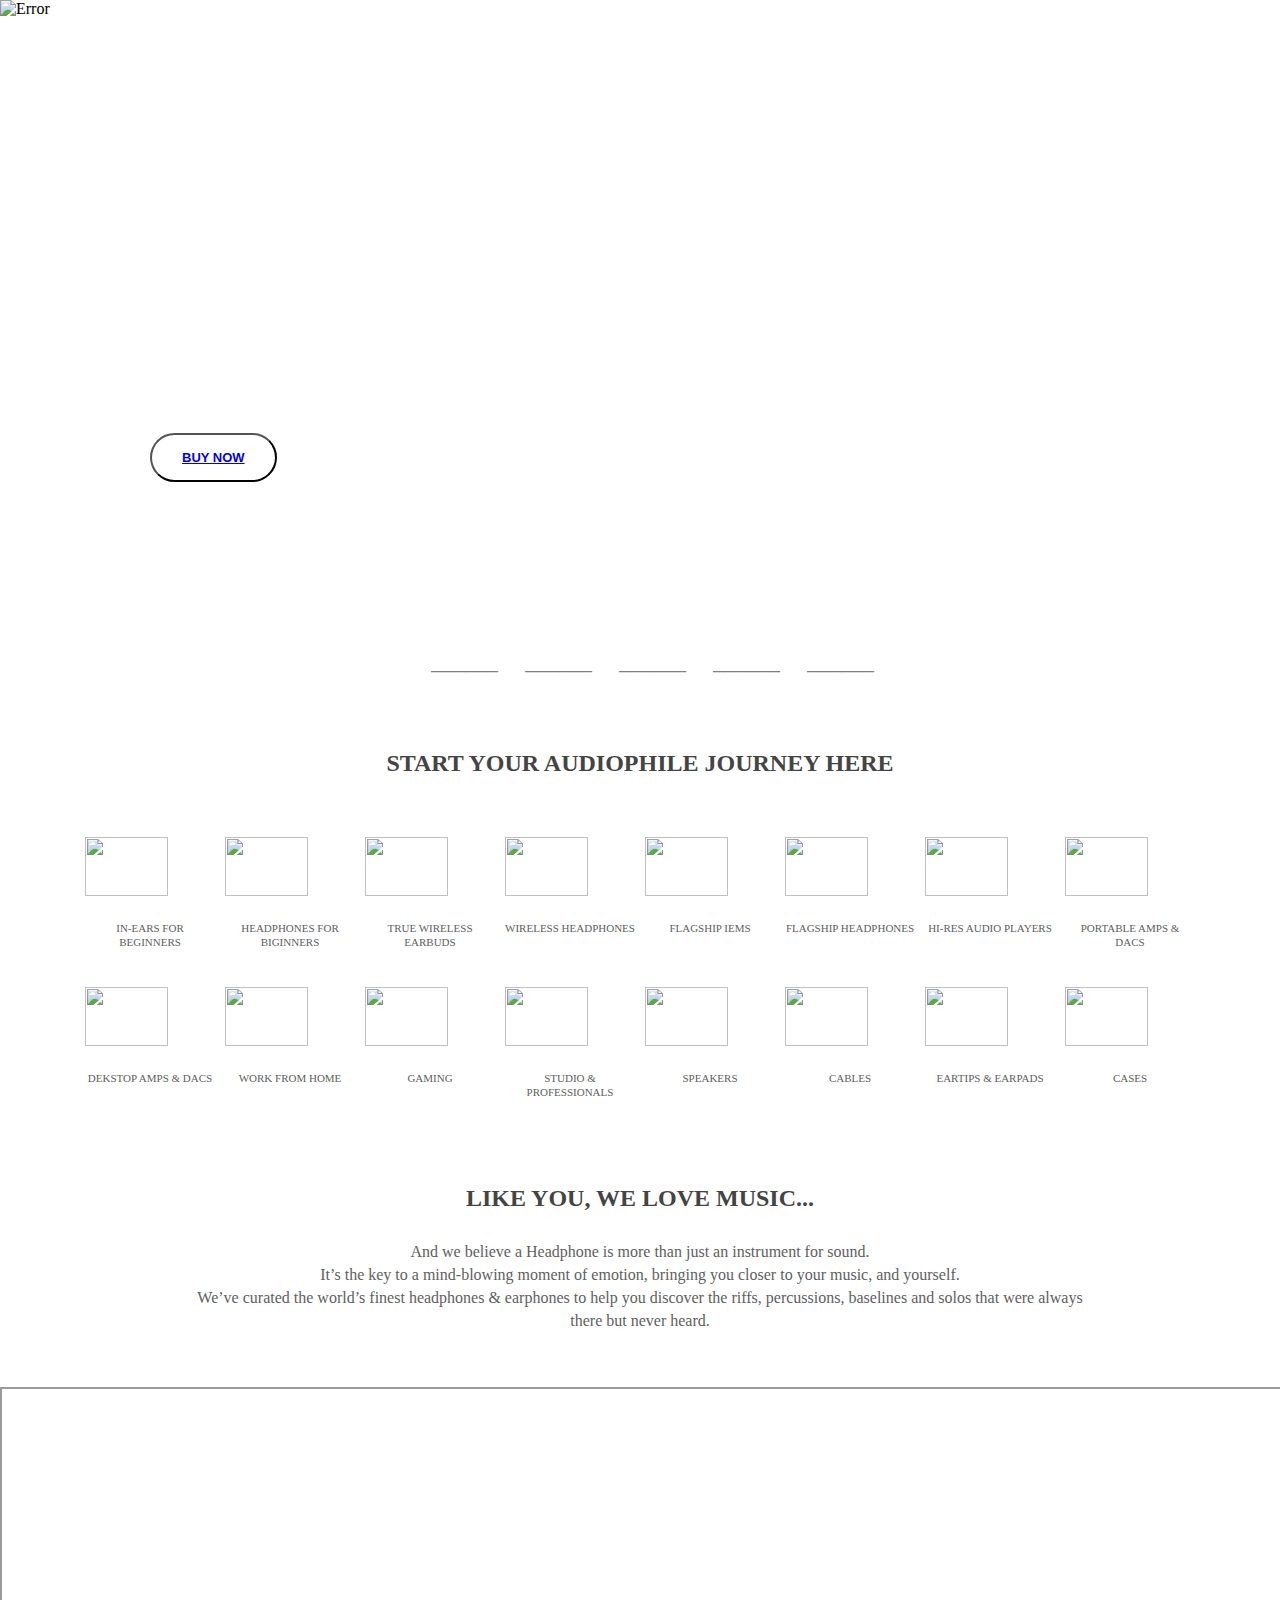
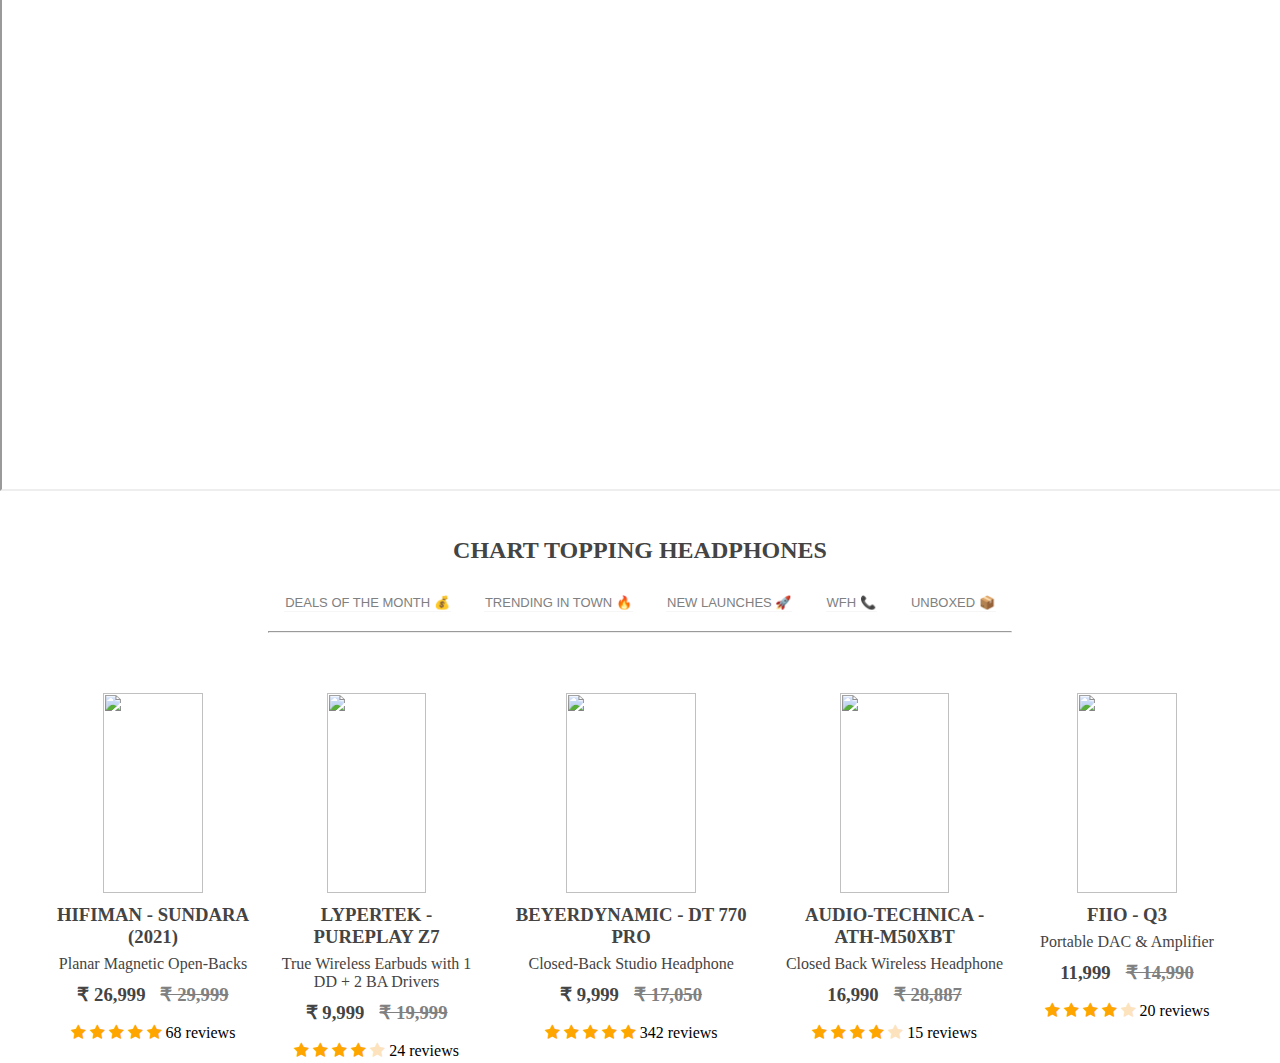
==== index.html @ 25ae88e7 "Merge pull request #24 from Sujeetsharma1997/fw18_0249-Day-2" ====
<!DOCTYPE html>
<html lang="en">
<head>
    <meta charset="UTF-8">
    <meta http-equiv="X-UA-Compatible" content="IE=edge">
    <meta name="viewport" content="width=device-width, initial-scale=1.0">
    <title>Document</title>
    <link rel="stylesheet" href="index.css">
</head>
<body>
    <div class="img_1">
        <img class =img_-1 src="https://cdn.shopify.com/s/files/1/0153/8863/files/Chu_HomepageBanner_Desktop_2000x.jpg?v=1654925610" alt="Error">
    </div>   
    <div class="img_1_content">
        <h1>DON'T CHU WISH YOUR IEM WAS HOT LIKE ME</h1>
        <h6>MOONDROP CHU IS BACK</h6>
        <button id="buyNow"><a href="product_page.html">BUY NOW</a></button>
    </div>
    <div id="img_side_bar">
        <button class="A1">______</button>
        <button class="A1">______</button>
        <button class="A1">______</button>
        <button class="A1">______</button>
        <button class="A1">______</button>
    </div>
    <h2>START YOUR AUDIOPHILE JOURNEY HERE</h2>
    <div id="Product">
        <div>
            <img src="https://www.linkpicture.com/q/img1.png" alt="">
            <p>IN-EARS FOR BEGINNERS</p>
        </div>
        <div>
            <img src="https://www.linkpicture.com/q/img2_15.png" alt="">
            <p>HEADPHONES FOR BIGINNERS</p>
        </div>
        <div>
            <img src="https://www.linkpicture.com/q/img3.png" alt="">
            <p>TRUE WIRELESS EARBUDS</p>
        </div>
        <div>
            <img src="https://www.linkpicture.com/q/img4_8.png" alt="">
            <p>WIRELESS HEADPHONES</p>
        </div>
        <div>
            <img src="https://www.linkpicture.com/q/img5.png" alt="">
            <p>FLAGSHIP IEMS</p>
        </div>
        <div>
            <img src="https://www.linkpicture.com/q/img6_4.png" alt="">
            <p>FLAGSHIP HEADPHONES</p>
        </div>
        <div>
            <img src="https://www.linkpicture.com/q/img7_2.png" alt="">
            <p>HI-RES AUDIO PLAYERS</p>
        </div>
        <div>
            <img src="https://www.linkpicture.com/q/img8_2.png" alt="">
            <p>PORTABLE AMPS & DACS</p>
        </div>
        <div>
            <img src="https://www.linkpicture.com/q/img9_3.png" alt="">
            <p>DEKSTOP AMPS & DACS</p>
        </div>
        <div>
            <img src="https://www.linkpicture.com/q/img10_2.png" alt="">
            <p>WORK FROM HOME</p>
        </div>
        <div>
            <img src="https://www.linkpicture.com/q/img11.png" alt="">
            <p>GAMING</p>
        </div>
        <div>
            <img src="https://www.linkpicture.com/q/img12_1.png" alt="">
            <p>STUDIO & PROFESSIONALS</p>
        </div>
        <div>
            <img src="https://www.linkpicture.com/q/img13_2.png" alt="">
            <p>SPEAKERS</p>
        </div>
        <div>
            <img src="https://www.linkpicture.com/q/img14.png" alt="">
            <p>CABLES</p>
        </div>
        <div>
            <img src="https://www.linkpicture.com/q/img15.png" alt="">
            <p>EARTIPS & EARPADS</p>
        </div>
        <div>
            <img src="https://www.linkpicture.com/q/img16.png" alt="">
            <p>CASES</p>
        </div>
    </div>
    <div id="music_text">
        <h2>LIKE YOU, WE LOVE MUSIC...</h2>
        <p>And we believe a Headphone is more than just an instrument for sound.</p>
        <p>It’s the key to a mind-blowing moment of emotion, bringing you closer to your music, and yourself.</p>
        <p>We’ve curated the world’s finest headphones & earphones to help you discover the riffs, percussions, baselines and solos that were always there but never heard.</p>
    </div>
    <div class="img_1">
        <iframe src="https://player.vimeo.com/video/681364200?autoplay=1&amp;autopause=1&amp;background=1&amp;loop=1&amp;muted=1&amp;transparent=0&amp;responsive=1&amp;portrait=0&amp;title=0&amp;byline=0&amp;color=444444" allow="autoplay; encrypted-media;" allowfullscreen="allowfullscreen"></iframe>
    </div>
    <h2>CHART TOPPING HEADPHONES</h2>
    <div id="cart">
            <button class="a">DEALS OF THE MONTH 💰</button>
            <button class="a">TRENDING IN TOWN 🔥</button>
            <button class="a">NEW LAUNCHES 🚀</button>
            <button class="a">WFH 📞</button>
            <button class="a">UNBOXED 📦</button>
    </div>
        <hr>
        <div id="dealsofmonth">
            <div>
                <img src="https://www.linkpicture.com/q/dealimg1.png" alt="">
                <h3>HIFIMAN - SUNDARA (2021)</h3>
                <p>Planar Magnetic Open-Backs</p>
                <div class="deal">
                    <h3>₹ 26,999</h3>
                    <h3> <del>₹ 29,999</del> </h3>
                </div>
                <div>
                    <img src="https://www.linkpicture.com/q/dealimg2.png" alt="">
                </div>
                <link rel="stylesheet" href="https://cdnjs.cloudflare.com/ajax/libs/font-awesome/4.7.0/css/font-awesome.min.css">
                    <span class="fa fa-star checked"></span>
                    <span class="fa fa-star checked"></span>
                    <span class="fa fa-star checked"></span>
                    <span class="fa fa-star checked"></span>
                    <span class="fa fa-star checked"></span>
                    <span>68 reviews</span>
              </div>
              
               <div>
                
                <img src="https://www.linkpicture.com/q/dealimg3_1.png" alt="">
                <h3>LYPERTEK - PUREPLAY Z7</h3>
                <p>True Wireless Earbuds with 1 DD + 2 BA Drivers</p>
                <div class="deal">
                    <h3>₹ 9,999</h3>
                    <h3> <del>₹ 19,999</del> </h3>
                </div>
                <div>
                    <img src="https://www.linkpicture.com/q/dealimg4.png" alt="">
                </div>
                <link rel="stylesheet" href="https://cdnjs.cloudflare.com/ajax/libs/font-awesome/4.7.0/css/font-awesome.min.css">
                    <span class="fa fa-star checked"></span>
                    <span class="fa fa-star checked"></span>
                    <span class="fa fa-star checked"></span>
                    <span class="fa fa-star checked"></span>
                    <span class="fa fa-star diff"></span>
                    <span>24 reviews</span>
               </div>
               <div>
               
                <img src="https://www.linkpicture.com/q/dealimg5.png" alt="">
                <h3>BEYERDYNAMIC - DT 770 PRO</h3>
                <p>Closed-Back Studio Headphone</p>
                <div class="deal">
                    <h3 >₹ 9,999</h3>
                    <h3> <del>₹ 17,050</del> </h3>
                </div>
                <div>
                    <img src="https://www.linkpicture.com/q/dealimg6.png" alt="">
                </div>
                <link rel="stylesheet" href="https://cdnjs.cloudflare.com/ajax/libs/font-awesome/4.7.0/css/font-awesome.min.css">
                    <span class="fa fa-star checked"></span>
                    <span class="fa fa-star checked"></span>
                    <span class="fa fa-star checked"></span>
                    <span class="fa fa-star checked"></span>
                    <span class="fa fa-star checked"></span>
                    <span>342 reviews</span>
            </div>
            <div>
               
                <img src="https://www.linkpicture.com/q/dealimg7.png" alt="">
                <h3>AUDIO-TECHNICA - ATH-M50XBT</h3>
                <p>Closed Back Wireless Headphone</p>
                <div class="deal">
                    <h3>16,990</h3>
                    <h3> <del> ₹ 28,887</del> </h3>
                </div>
                <div>
                    <img src="https://www.linkpicture.com/q/dealimg8.png" alt="">
                </div>
                <link rel="stylesheet" href="https://cdnjs.cloudflare.com/ajax/libs/font-awesome/4.7.0/css/font-awesome.min.css">
                    <span class="fa fa-star checked"></span>
                    <span class="fa fa-star checked"></span>
                    <span class="fa fa-star checked"></span>
                    <span class="fa fa-star checked"></span>
                    <span class="fa fa-star diff"></span>
                    <span>15 reviews</span>
            </div>
            
            <div>
                
                <img src="https://www.linkpicture.com/q/dealimg9.png" alt="">
                <h3>FIIO - Q3</h3>
                <p>Portable DAC & Amplifier</p>
                <div class="deal">
                    <h3> 11,999</h3>
                    <h3> <del>₹ 14,990</del> </h3>
                </div>
                <div>
                    <img src="https://www.linkpicture.com/q/dealimg10.png" alt="">
                </div>
                <link rel="stylesheet" href="https://cdnjs.cloudflare.com/ajax/libs/font-awesome/4.7.0/css/font-awesome.min.css">
                    <span class="fa fa-star checked"></span>
                    <span class="fa fa-star checked"></span>
                    <span class="fa fa-star checked"></span>
                    <span class="fa fa-star checked"></span>
                    <span class="fa fa-star diff"></span>
                    <span>20 reviews</span>
            </div>
        </div>
</body>
</html>
<script src="index.js"></script>
---- index.css ----
/* page code */
*{
  margin: 0%;
  padding: 0%;

}
.img_1 {
    width: 100%;
    height: 700px;
  }
  .img_1 > img {
    width: 100%;
    height: 100%;
  }
  .img_1_content {
    text-align: left;
    width: 500px;
    position: absolute;
    top: 140px;
    left: 150px;
    color: white;
    font-size: 29px;
  }
  #buyNow {
    color: #444444;
    font-size: 13px;
    font-weight: bold;
    background-color: white;
    border-radius: 25px;
    padding: 15px 30px;
    display: block;
    margin: auto;
    margin-top: 30px;
    margin-left: 0px;
  }
  #buyNow:hover {
    background-color: #e6e6e6;
  }
  .A1 {
    width: 70px;
    font-size: 20px;
  }
  #img_side_bar {
    position: absolute;
    top: 650px;
    left: 32%;
  }
  #img_side_bar button {
    color: grey;
    border: none;
    background-color: transparent;
    margin-left: 20px;
  }
  h1 + h6 {
    margin-top: 40px;
  }
  #Product {
    width: 80%;
    height: 300px;
    display: grid;
    margin: auto;
    grid-template-columns: repeat(8, 130px);
    grid-template-rows: repeat(2, 120px);
    gap: 30px 10px;
    margin-top: 60px;
    justify-content: center;
  }
  
  h2 {
    text-align: center;
    margin-top: 50px;
    color: #444444;
    font: bolder;
  }
  p {
    color: #606060;
  }
  #Product > div > img {
    width: 80%;
    height: 70%;
  }
  #Product > div > img + p {
    text-align: center;
    line-height: 14px;
    font-size: 11px;
    color: #606060;
  }
  #music_text {
    width: 70%;
    height: 200px;
    margin: auto;
    margin-top: 10px;
  }
  #music_text {
    text-align: center;
    line-height: 23px;
  }
  #music_text > h2 {
    margin-bottom: 30px;
    color: #444444;
    font: bolder;
  }
  iframe {
    width: 100%;
    height: 100%;
  }
  #cart {
    width: 60%;
    display: flex;
    justify-content: space-evenly;
    gap: 5px;
    margin: auto;
  }
  #cart button {
    font: bolder;
  }
  #cart > button {
    margin-top: 30px;
    border: 1px solid white;
    color: grey;
    background: white;
    font-size: 13px;
    font: bolder;
    box-shadow: rgba(27, 31, 35, 0.04) 0px 1px 0px,
      rgba(255, 255, 255, 0.25) 0px 1px 0px inset;
  }
  #cart > button:hover {
    color: black;
  }
  hr {
    width: 58%;
    margin: auto;
    margin-top: 20px;
  }
  hr:hover {
    color: black;
  }
  .checked {
    color: orange;
    /* margin-top: 10px; */
  }
  .diff {
    color: #fce3bd;
  }
  
#dealsofmonth {
    width: 92%;
    height: 410px;
    display: flex;
    margin-top: 20px;
    margin: auto;
    gap: 20px;
  }
  #dealsofmonth > div > img {
    width: 70%;
    height: 200px;
    margin-top: 30px;
  }
  #dealsofmonth > div {
    width: 92%;
    height: 400px;
    text-align: center;
    margin-top: 30px;
  }
  
  #dealsofmonth > div:nth-child(3) {
    width: 120%;
  }
  #dealsofmonth > div:nth-child(4) {
    width: 100%;
  }
  .deal {
    display: flex;
    gap: 15px;
    justify-content: center;
    align-items: center;
    margin-top: 4px;
  }
  h3,
  h3 + p {
    color: #444444;
    margin-top: 7px;
  }
  div > h3 + h3 {
    color: gray;
    font: bolder;
  }
  #view {
    color: white;
    font-weight: bold;
    background-color: blue;
    border-radius: 30px;
    padding: 20px 37px;
    display: block;
    margin: auto;
    margin-top: 70px;
    border: 1px solid white;
  }
  #view + h4 {
    text-align: center;
    margin-top: 80px;
    color: #444444;
    font: bolder;
  }
  #view + h4 + h1 {
    text-align: center;
    margin-top: 20px;
    color: #444444;
    font: bolder;
  }
  #newlaunch {
    width: 90%;
    display: flex;
    gap: 30px;
    margin: auto;
    margin-top: 40px;
    position: relative;
  }
  #newlaunch > div > img {
    width: 100%;
    height: 100%;
    border-radius: 10px;
  }
  #img_lanches_1 {
    width: 250px;
    position: absolute;
    top: 130px;
    left: 90px;
    margin-top: 40px;
  }
  #img_lanches_1 > h4,
  #img_lanches_1 > h1 {
    color: white;
    text-align: center;
    margin-top: 30px;
    font: bolder;
  }
  #img_lanches_2 {
    width: 250px;
    position: absolute;
    top: 130px;
    left: 560px;
    margin-top: 40px;
  }
  #img_lanches_2 > h4,
  #img_lanches_2 > h1 {
    color: white;
    text-align: center;
    margin-top: 30px;
    font: bolder;
  }
  #img_lanches_3 {
    width: 250px;
    position: absolute;
    top: 130px;
    left: 1030px;
    margin-top: 40px;
  }
  #img_lanches_3 > h4,
  #img_lanches_3 > h1 {
    color: white;
    text-align: center;
    margin-top: 30px;
    font: bolder;
  }
  #confused {
    margin-top: 80px;
  }
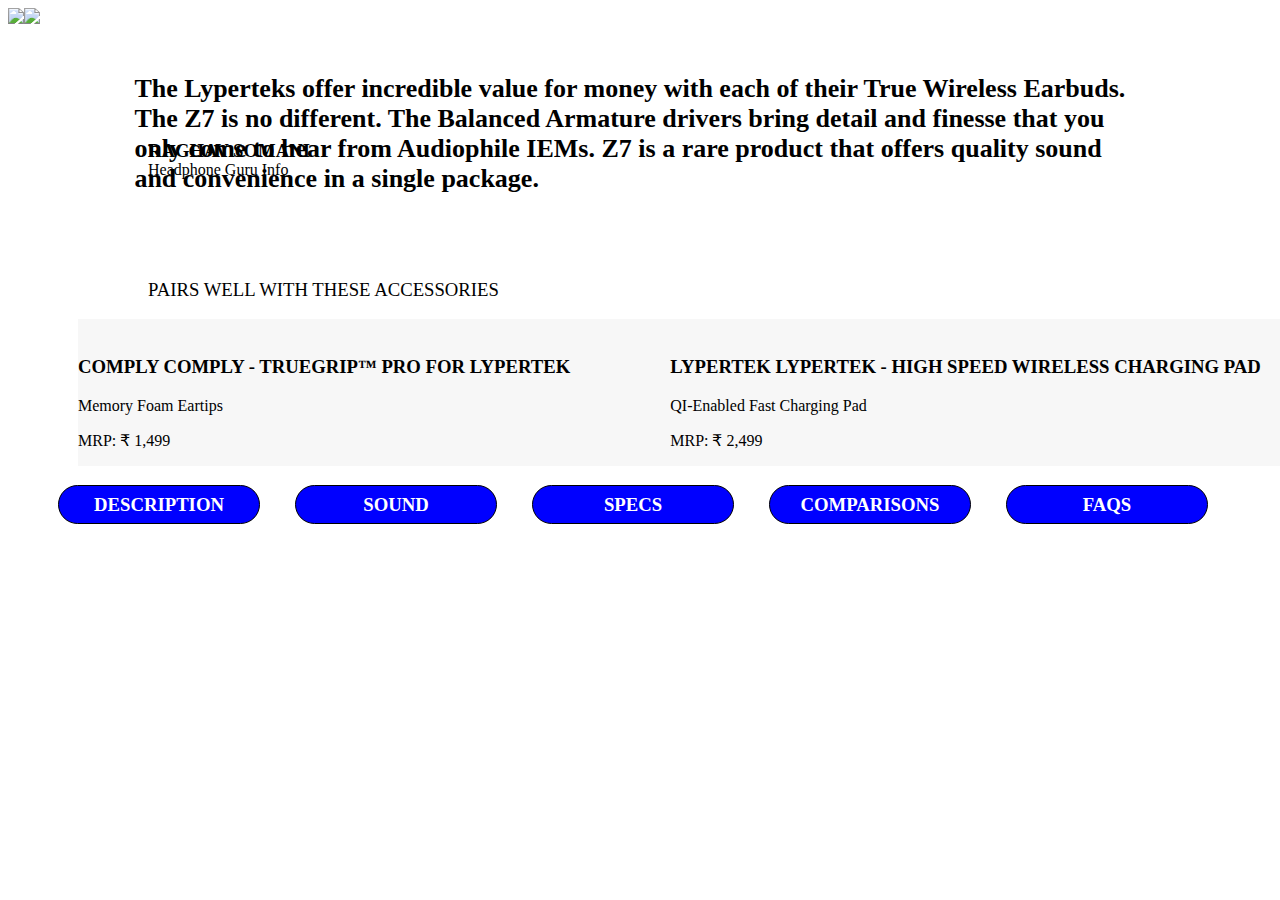
==== commit 9d91ff43: "Add files via upload" ====
--- a/index.html
+++ b/index.html
@@ -4,213 +4,48 @@
     <meta charset="UTF-8">
     <meta http-equiv="X-UA-Compatible" content="IE=edge">
     <meta name="viewport" content="width=device-width, initial-scale=1.0">
+    <link rel="stylesheet" href="index.css">
     <title>Document</title>
-    <link rel="stylesheet" href="index.css">
 </head>
 <body>
-    <div class="img_1">
-        <img class =img_-1 src="https://cdn.shopify.com/s/files/1/0153/8863/files/Chu_HomepageBanner_Desktop_2000x.jpg?v=1654925610" alt="Error">
-    </div>   
-    <div class="img_1_content">
-        <h1>DON'T CHU WISH YOUR IEM WAS HOT LIKE ME</h1>
-        <h6>MOONDROP CHU IS BACK</h6>
-        <button id="buyNow"><a href="product_page.html">BUY NOW</a></button>
+    <div class="one">
+        <img src="<a href="https://im.ge/i/F1qvsc"><img src="https://i.im.ge/2022/07/20/F1qvsc.jpg" border="0"></a>
     </div>
-    <div id="img_side_bar">
-        <button class="A1">______</button>
-        <button class="A1">______</button>
-        <button class="A1">______</button>
-        <button class="A1">______</button>
-        <button class="A1">______</button>
+    <div class="two">
+    
+        <p>The Lyperteks offer incredible value for money with each of their True Wireless Earbuds. The Z7 is no different. The Balanced Armature drivers bring detail and finesse that you only come to hear from Audiophile IEMs. 
+            Z7 is a rare product that offers quality sound and convenience in a single package.</p>
+            
+        <img src="https://cdn.shopify.com/s/files/1/0153/8863/files/Raghav-03.png?v=1580556037" alt="">
+
     </div>
-    <h2>START YOUR AUDIOPHILE JOURNEY HERE</h2>
-    <div id="Product">
-        <div>
-            <img src="https://www.linkpicture.com/q/img1.png" alt="">
-            <p>IN-EARS FOR BEGINNERS</p>
-        </div>
-        <div>
-            <img src="https://www.linkpicture.com/q/img2_15.png" alt="">
-            <p>HEADPHONES FOR BIGINNERS</p>
-        </div>
-        <div>
-            <img src="https://www.linkpicture.com/q/img3.png" alt="">
-            <p>TRUE WIRELESS EARBUDS</p>
-        </div>
-        <div>
-            <img src="https://www.linkpicture.com/q/img4_8.png" alt="">
-            <p>WIRELESS HEADPHONES</p>
-        </div>
-        <div>
-            <img src="https://www.linkpicture.com/q/img5.png" alt="">
-            <p>FLAGSHIP IEMS</p>
-        </div>
-        <div>
-            <img src="https://www.linkpicture.com/q/img6_4.png" alt="">
-            <p>FLAGSHIP HEADPHONES</p>
-        </div>
-        <div>
-            <img src="https://www.linkpicture.com/q/img7_2.png" alt="">
-            <p>HI-RES AUDIO PLAYERS</p>
-        </div>
-        <div>
-            <img src="https://www.linkpicture.com/q/img8_2.png" alt="">
-            <p>PORTABLE AMPS & DACS</p>
-        </div>
-        <div>
-            <img src="https://www.linkpicture.com/q/img9_3.png" alt="">
-            <p>DEKSTOP AMPS & DACS</p>
-        </div>
-        <div>
-            <img src="https://www.linkpicture.com/q/img10_2.png" alt="">
-            <p>WORK FROM HOME</p>
-        </div>
-        <div>
-            <img src="https://www.linkpicture.com/q/img11.png" alt="">
-            <p>GAMING</p>
-        </div>
-        <div>
-            <img src="https://www.linkpicture.com/q/img12_1.png" alt="">
-            <p>STUDIO & PROFESSIONALS</p>
-        </div>
-        <div>
-            <img src="https://www.linkpicture.com/q/img13_2.png" alt="">
-            <p>SPEAKERS</p>
-        </div>
-        <div>
-            <img src="https://www.linkpicture.com/q/img14.png" alt="">
-            <p>CABLES</p>
-        </div>
-        <div>
-            <img src="https://www.linkpicture.com/q/img15.png" alt="">
-            <p>EARTIPS & EARPADS</p>
-        </div>
-        <div>
-            <img src="https://www.linkpicture.com/q/img16.png" alt="">
-            <p>CASES</p>
-        </div>
-    </div>
-    <div id="music_text">
-        <h2>LIKE YOU, WE LOVE MUSIC...</h2>
-        <p>And we believe a Headphone is more than just an instrument for sound.</p>
-        <p>It’s the key to a mind-blowing moment of emotion, bringing you closer to your music, and yourself.</p>
-        <p>We’ve curated the world’s finest headphones & earphones to help you discover the riffs, percussions, baselines and solos that were always there but never heard.</p>
-    </div>
-    <div class="img_1">
-        <iframe src="https://player.vimeo.com/video/681364200?autoplay=1&amp;autopause=1&amp;background=1&amp;loop=1&amp;muted=1&amp;transparent=0&amp;responsive=1&amp;portrait=0&amp;title=0&amp;byline=0&amp;color=444444" allow="autoplay; encrypted-media;" allowfullscreen="allowfullscreen"></iframe>
-    </div>
-    <h2>CHART TOPPING HEADPHONES</h2>
-    <div id="cart">
-            <button class="a">DEALS OF THE MONTH 💰</button>
-            <button class="a">TRENDING IN TOWN 🔥</button>
-            <button class="a">NEW LAUNCHES 🚀</button>
-            <button class="a">WFH 📞</button>
-            <button class="a">UNBOXED 📦</button>
-    </div>
-        <hr>
-        <div id="dealsofmonth">
-            <div>
-                <img src="https://www.linkpicture.com/q/dealimg1.png" alt="">
-                <h3>HIFIMAN - SUNDARA (2021)</h3>
-                <p>Planar Magnetic Open-Backs</p>
-                <div class="deal">
-                    <h3>₹ 26,999</h3>
-                    <h3> <del>₹ 29,999</del> </h3>
-                </div>
-                <div>
-                    <img src="https://www.linkpicture.com/q/dealimg2.png" alt="">
-                </div>
-                <link rel="stylesheet" href="https://cdnjs.cloudflare.com/ajax/libs/font-awesome/4.7.0/css/font-awesome.min.css">
-                    <span class="fa fa-star checked"></span>
-                    <span class="fa fa-star checked"></span>
-                    <span class="fa fa-star checked"></span>
-                    <span class="fa fa-star checked"></span>
-                    <span class="fa fa-star checked"></span>
-                    <span>68 reviews</span>
-              </div>
-              
-               <div>
-                
-                <img src="https://www.linkpicture.com/q/dealimg3_1.png" alt="">
-                <h3>LYPERTEK - PUREPLAY Z7</h3>
-                <p>True Wireless Earbuds with 1 DD + 2 BA Drivers</p>
-                <div class="deal">
-                    <h3>₹ 9,999</h3>
-                    <h3> <del>₹ 19,999</del> </h3>
-                </div>
-                <div>
-                    <img src="https://www.linkpicture.com/q/dealimg4.png" alt="">
-                </div>
-                <link rel="stylesheet" href="https://cdnjs.cloudflare.com/ajax/libs/font-awesome/4.7.0/css/font-awesome.min.css">
-                    <span class="fa fa-star checked"></span>
-                    <span class="fa fa-star checked"></span>
-                    <span class="fa fa-star checked"></span>
-                    <span class="fa fa-star checked"></span>
-                    <span class="fa fa-star diff"></span>
-                    <span>24 reviews</span>
-               </div>
-               <div>
-               
-                <img src="https://www.linkpicture.com/q/dealimg5.png" alt="">
-                <h3>BEYERDYNAMIC - DT 770 PRO</h3>
-                <p>Closed-Back Studio Headphone</p>
-                <div class="deal">
-                    <h3 >₹ 9,999</h3>
-                    <h3> <del>₹ 17,050</del> </h3>
-                </div>
-                <div>
-                    <img src="https://www.linkpicture.com/q/dealimg6.png" alt="">
-                </div>
-                <link rel="stylesheet" href="https://cdnjs.cloudflare.com/ajax/libs/font-awesome/4.7.0/css/font-awesome.min.css">
-                    <span class="fa fa-star checked"></span>
-                    <span class="fa fa-star checked"></span>
-                    <span class="fa fa-star checked"></span>
-                    <span class="fa fa-star checked"></span>
-                    <span class="fa fa-star checked"></span>
-                    <span>342 reviews</span>
-            </div>
-            <div>
-               
-                <img src="https://www.linkpicture.com/q/dealimg7.png" alt="">
-                <h3>AUDIO-TECHNICA - ATH-M50XBT</h3>
-                <p>Closed Back Wireless Headphone</p>
-                <div class="deal">
-                    <h3>16,990</h3>
-                    <h3> <del> ₹ 28,887</del> </h3>
-                </div>
-                <div>
-                    <img src="https://www.linkpicture.com/q/dealimg8.png" alt="">
-                </div>
-                <link rel="stylesheet" href="https://cdnjs.cloudflare.com/ajax/libs/font-awesome/4.7.0/css/font-awesome.min.css">
-                    <span class="fa fa-star checked"></span>
-                    <span class="fa fa-star checked"></span>
-                    <span class="fa fa-star checked"></span>
-                    <span class="fa fa-star checked"></span>
-                    <span class="fa fa-star diff"></span>
-                    <span>15 reviews</span>
-            </div>
-            
-            <div>
-                
-                <img src="https://www.linkpicture.com/q/dealimg9.png" alt="">
-                <h3>FIIO - Q3</h3>
-                <p>Portable DAC & Amplifier</p>
-                <div class="deal">
-                    <h3> 11,999</h3>
-                    <h3> <del>₹ 14,990</del> </h3>
-                </div>
-                <div>
-                    <img src="https://www.linkpicture.com/q/dealimg10.png" alt="">
-                </div>
-                <link rel="stylesheet" href="https://cdnjs.cloudflare.com/ajax/libs/font-awesome/4.7.0/css/font-awesome.min.css">
-                    <span class="fa fa-star checked"></span>
-                    <span class="fa fa-star checked"></span>
-                    <span class="fa fa-star checked"></span>
-                    <span class="fa fa-star checked"></span>
-                    <span class="fa fa-star diff"></span>
-                    <span>20 reviews</span>
-            </div>
-        </div>
+    <h3 id="RAGHAV">RAGHAV SOMANI <br></h3>
+
+      <p> Headphone Guru Info</p>
+      <h3 id="PAIRS">PAIRS WELL WITH THESE ACCESSORIES</h3>  
+      <div class="three">
+       <div>
+        <img src="https://cdn.shopify.com/s/files/1/0153/8863/products/Headphone-Zone-Comply-truegrip-pro-for-lypertek-1160-1160-3_300x.jpg?v=1596613048" alt="">
+        <h3>COMPLY
+            COMPLY - TRUEGRIP™ PRO FOR LYPERTEK</h3>
+        <p>Memory Foam Eartips</p>
+        <p>MRP: ₹ 1,499</p>
+       </div>
+       <div>
+        <img src="https://cdn.shopify.com/s/files/1/0153/8863/products/Headphone-Zone-LYPERTEK---Super-Slim-High-Speed-Wireless-Charging-Pad-1160-1160-02_300x.jpg?v=1643284732" alt="">
+        <h3>LYPERTEK
+            LYPERTEK - HIGH SPEED WIRELESS CHARGING PAD</h3>
+        <p>QI-Enabled Fast Charging Pad</p>
+        <p>MRP: ₹ 2,499</p>
+       </div>
+      </div>
+      <div class="four">
+       <h3 class="dscf">DESCRIPTION</h3>
+       <h3 class="dscf">SOUND</h3>
+       <h3 class="dscf">SPECS</h3>
+       <h3 class="dscf">COMPARISONS</h3>
+       <h3 class="dscf">FAQS</h3>  
+      </div>
+      
 </body>
-</html>
-<script src="index.js"></script>+</html>--- a/index.css
+++ b/index.css
@@ -1,268 +1,57 @@
-/* page code */
-*{
-  margin: 0%;
-  padding: 0%;
+.one{
+   margin: auto;
+}
+.two{
+    display: flex;
+    width: 80%;
+    margin: auto;
+    font-size: 26px;
+    font-weight: bold;
+    margin-top: 20px;
 
 }
-.img_1 {
+#RAGHAV{
+    margin-left: 140px;
+    margin-top: -80px;
+    font-weight: bold;
+}
+#RAGHAV+p{
+    margin-left: 140px;
+    margin-top: -20px;
+    font-weight: lighter;
+}
+#PAIRS{
+    margin-left: 140px;
+    
+    font-weight: lighter; 
+    margin-top: 100px;
+}
+.three{
+    display: flex;
+    padding: 0%;
+    column-gap: 100px;
+    align-items: center;
+    margin-left: 70px;
     width: 100%;
-    height: 700px;
-  }
-  .img_1 > img {
-    width: 100%;
-    height: 100%;
-  }
-  .img_1_content {
-    text-align: left;
-    width: 500px;
-    position: absolute;
-    top: 140px;
-    left: 150px;
+    height:auto;
+    background-color: RGB(247, 247, 247);
+}
+.four{
+    display: grid;
+    margin-left: 50px;
+    column-gap: 35px;
+    grid-template-columns: repeat(100,5fr);
+    text-align: center;
+}
+.dscf{
+    background-color: blue;
     color: white;
-    font-size: 29px;
-  }
-  #buyNow {
-    color: #444444;
-    font-size: 13px;
-    font-weight: bold;
-    background-color: white;
-    border-radius: 25px;
-    padding: 15px 30px;
-    display: block;
-    margin: auto;
-    margin-top: 30px;
-    margin-left: 0px;
-  }
-  #buyNow:hover {
-    background-color: #e6e6e6;
-  }
-  .A1 {
-    width: 70px;
-    font-size: 20px;
-  }
-  #img_side_bar {
-    position: absolute;
-    top: 650px;
-    left: 32%;
-  }
-  #img_side_bar button {
-    color: grey;
-    border: none;
-    background-color: transparent;
-    margin-left: 20px;
-  }
-  h1 + h6 {
-    margin-top: 40px;
-  }
-  #Product {
-    width: 80%;
-    height: 300px;
-    display: grid;
-    margin: auto;
-    grid-template-columns: repeat(8, 130px);
-    grid-template-rows: repeat(2, 120px);
-    gap: 30px 10px;
-    margin-top: 60px;
-    justify-content: center;
-  }
-  
-  h2 {
-    text-align: center;
-    margin-top: 50px;
-    color: #444444;
-    font: bolder;
-  }
-  p {
-    color: #606060;
-  }
-  #Product > div > img {
-    width: 80%;
-    height: 70%;
-  }
-  #Product > div > img + p {
-    text-align: center;
-    line-height: 14px;
-    font-size: 11px;
-    color: #606060;
-  }
-  #music_text {
-    width: 70%;
-    height: 200px;
-    margin: auto;
-    margin-top: 10px;
-  }
-  #music_text {
-    text-align: center;
-    line-height: 23px;
-  }
-  #music_text > h2 {
-    margin-bottom: 30px;
-    color: #444444;
-    font: bolder;
-  }
-  iframe {
-    width: 100%;
-    height: 100%;
-  }
-  #cart {
-    width: 60%;
-    display: flex;
-    justify-content: space-evenly;
-    gap: 5px;
-    margin: auto;
-  }
-  #cart button {
-    font: bolder;
-  }
-  #cart > button {
-    margin-top: 30px;
-    border: 1px solid white;
-    color: grey;
-    background: white;
-    font-size: 13px;
-    font: bolder;
-    box-shadow: rgba(27, 31, 35, 0.04) 0px 1px 0px,
-      rgba(255, 255, 255, 0.25) 0px 1px 0px inset;
-  }
-  #cart > button:hover {
-    color: black;
-  }
-  hr {
-    width: 58%;
-    margin: auto;
-    margin-top: 20px;
-  }
-  hr:hover {
-    color: black;
-  }
-  .checked {
-    color: orange;
-    /* margin-top: 10px; */
-  }
-  .diff {
-    color: #fce3bd;
-  }
-  
-#dealsofmonth {
-    width: 92%;
-    height: 410px;
-    display: flex;
-    margin-top: 20px;
-    margin: auto;
-    gap: 20px;
-  }
-  #dealsofmonth > div > img {
-    width: 70%;
-    height: 200px;
-    margin-top: 30px;
-  }
-  #dealsofmonth > div {
-    width: 92%;
-    height: 400px;
-    text-align: center;
-    margin-top: 30px;
-  }
-  
-  #dealsofmonth > div:nth-child(3) {
-    width: 120%;
-  }
-  #dealsofmonth > div:nth-child(4) {
-    width: 100%;
-  }
-  .deal {
-    display: flex;
-    gap: 15px;
-    justify-content: center;
-    align-items: center;
-    margin-top: 4px;
-  }
-  h3,
-  h3 + p {
-    color: #444444;
-    margin-top: 7px;
-  }
-  div > h3 + h3 {
-    color: gray;
-    font: bolder;
-  }
-  #view {
-    color: white;
-    font-weight: bold;
-    background-color: blue;
-    border-radius: 30px;
-    padding: 20px 37px;
-    display: block;
-    margin: auto;
-    margin-top: 70px;
-    border: 1px solid white;
-  }
-  #view + h4 {
-    text-align: center;
-    margin-top: 80px;
-    color: #444444;
-    font: bolder;
-  }
-  #view + h4 + h1 {
-    text-align: center;
-    margin-top: 20px;
-    color: #444444;
-    font: bolder;
-  }
-  #newlaunch {
-    width: 90%;
-    display: flex;
-    gap: 30px;
-    margin: auto;
-    margin-top: 40px;
-    position: relative;
-  }
-  #newlaunch > div > img {
-    width: 100%;
-    height: 100%;
-    border-radius: 10px;
-  }
-  #img_lanches_1 {
-    width: 250px;
-    position: absolute;
-    top: 130px;
-    left: 90px;
-    margin-top: 40px;
-  }
-  #img_lanches_1 > h4,
-  #img_lanches_1 > h1 {
-    color: white;
-    text-align: center;
-    margin-top: 30px;
-    font: bolder;
-  }
-  #img_lanches_2 {
-    width: 250px;
-    position: absolute;
-    top: 130px;
-    left: 560px;
-    margin-top: 40px;
-  }
-  #img_lanches_2 > h4,
-  #img_lanches_2 > h1 {
-    color: white;
-    text-align: center;
-    margin-top: 30px;
-    font: bolder;
-  }
-  #img_lanches_3 {
-    width: 250px;
-    position: absolute;
-    top: 130px;
-    left: 1030px;
-    margin-top: 40px;
-  }
-  #img_lanches_3 > h4,
-  #img_lanches_3 > h1 {
-    color: white;
-    text-align: center;
-    margin-top: 30px;
-    font: bolder;
-  }
-  #confused {
-    margin-top: 80px;
-  }+  border-radius: 30px;
+  border: solid 1px black;
+  width: 200px;
+  /* height: 40px; */
+  text-align: center;
+  padding: 0%;
+line-height: 200%;
+  /* margin-top: 25px; */
+}
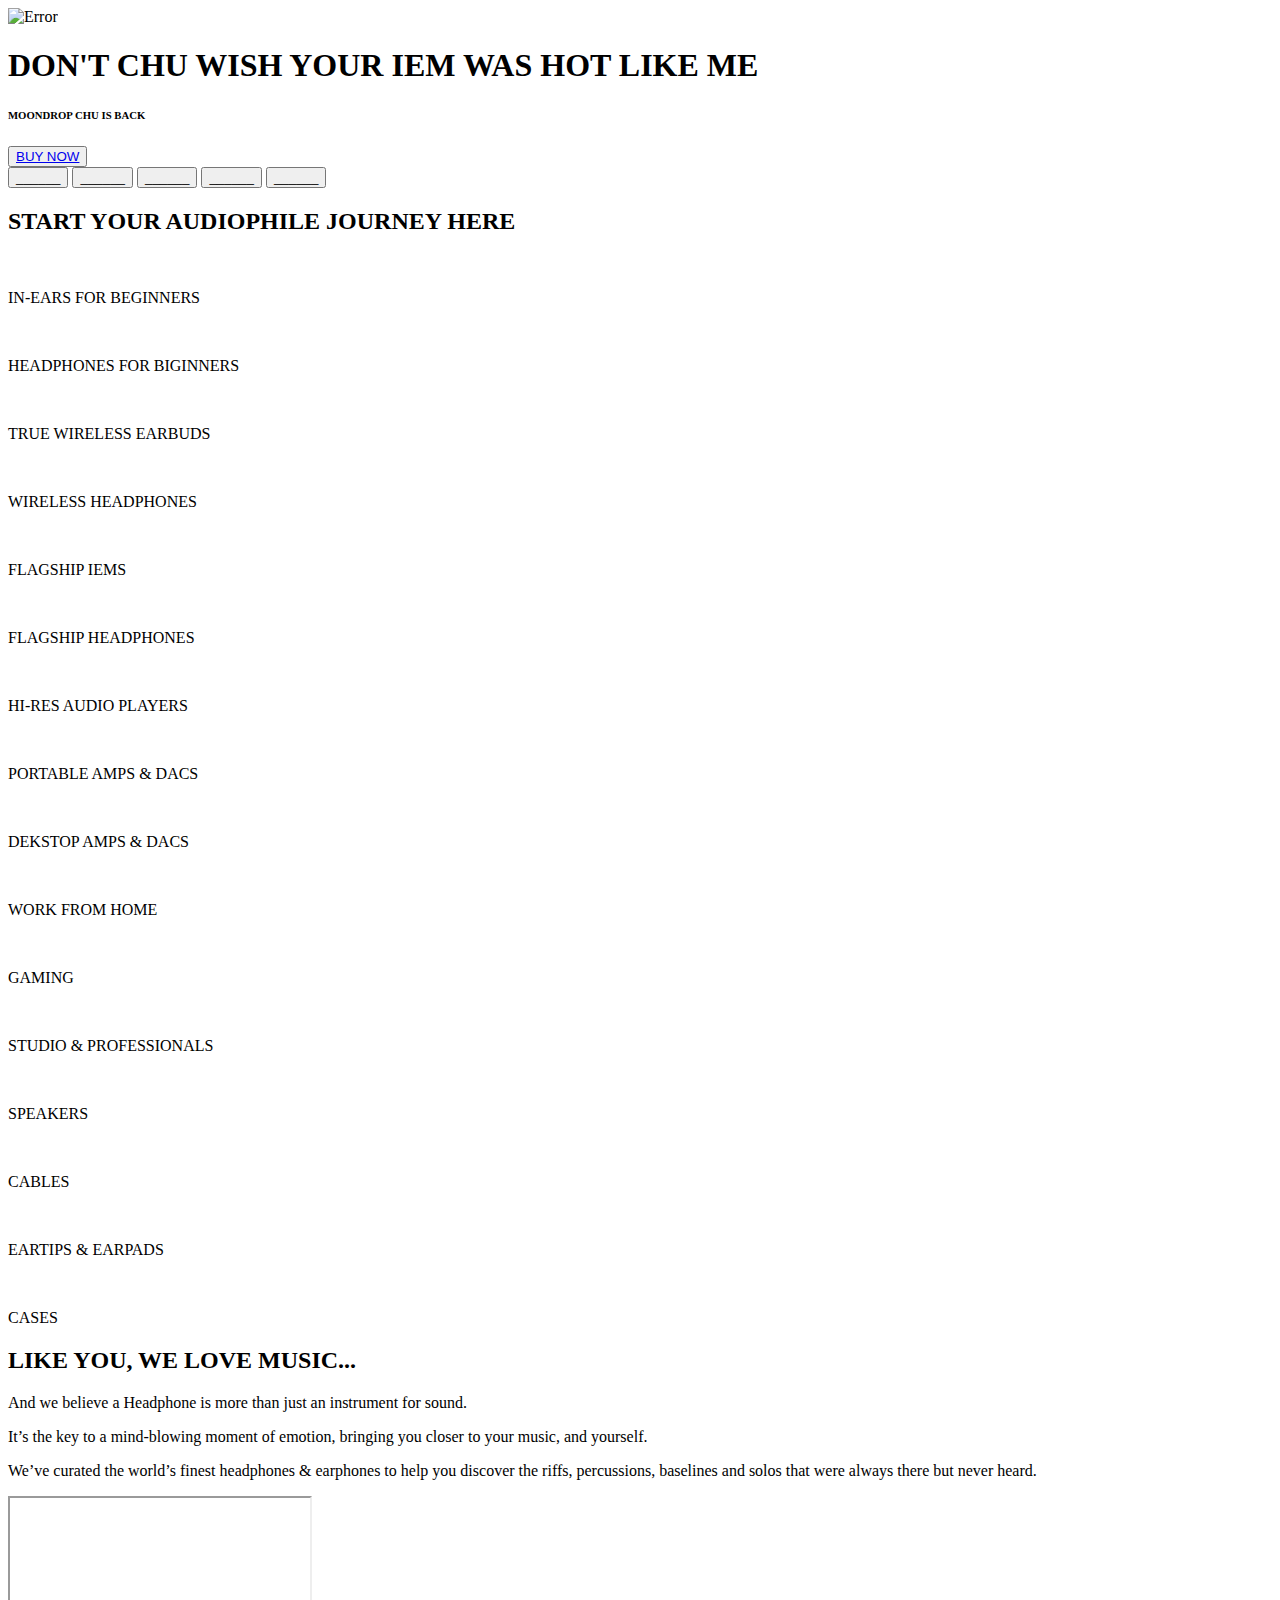
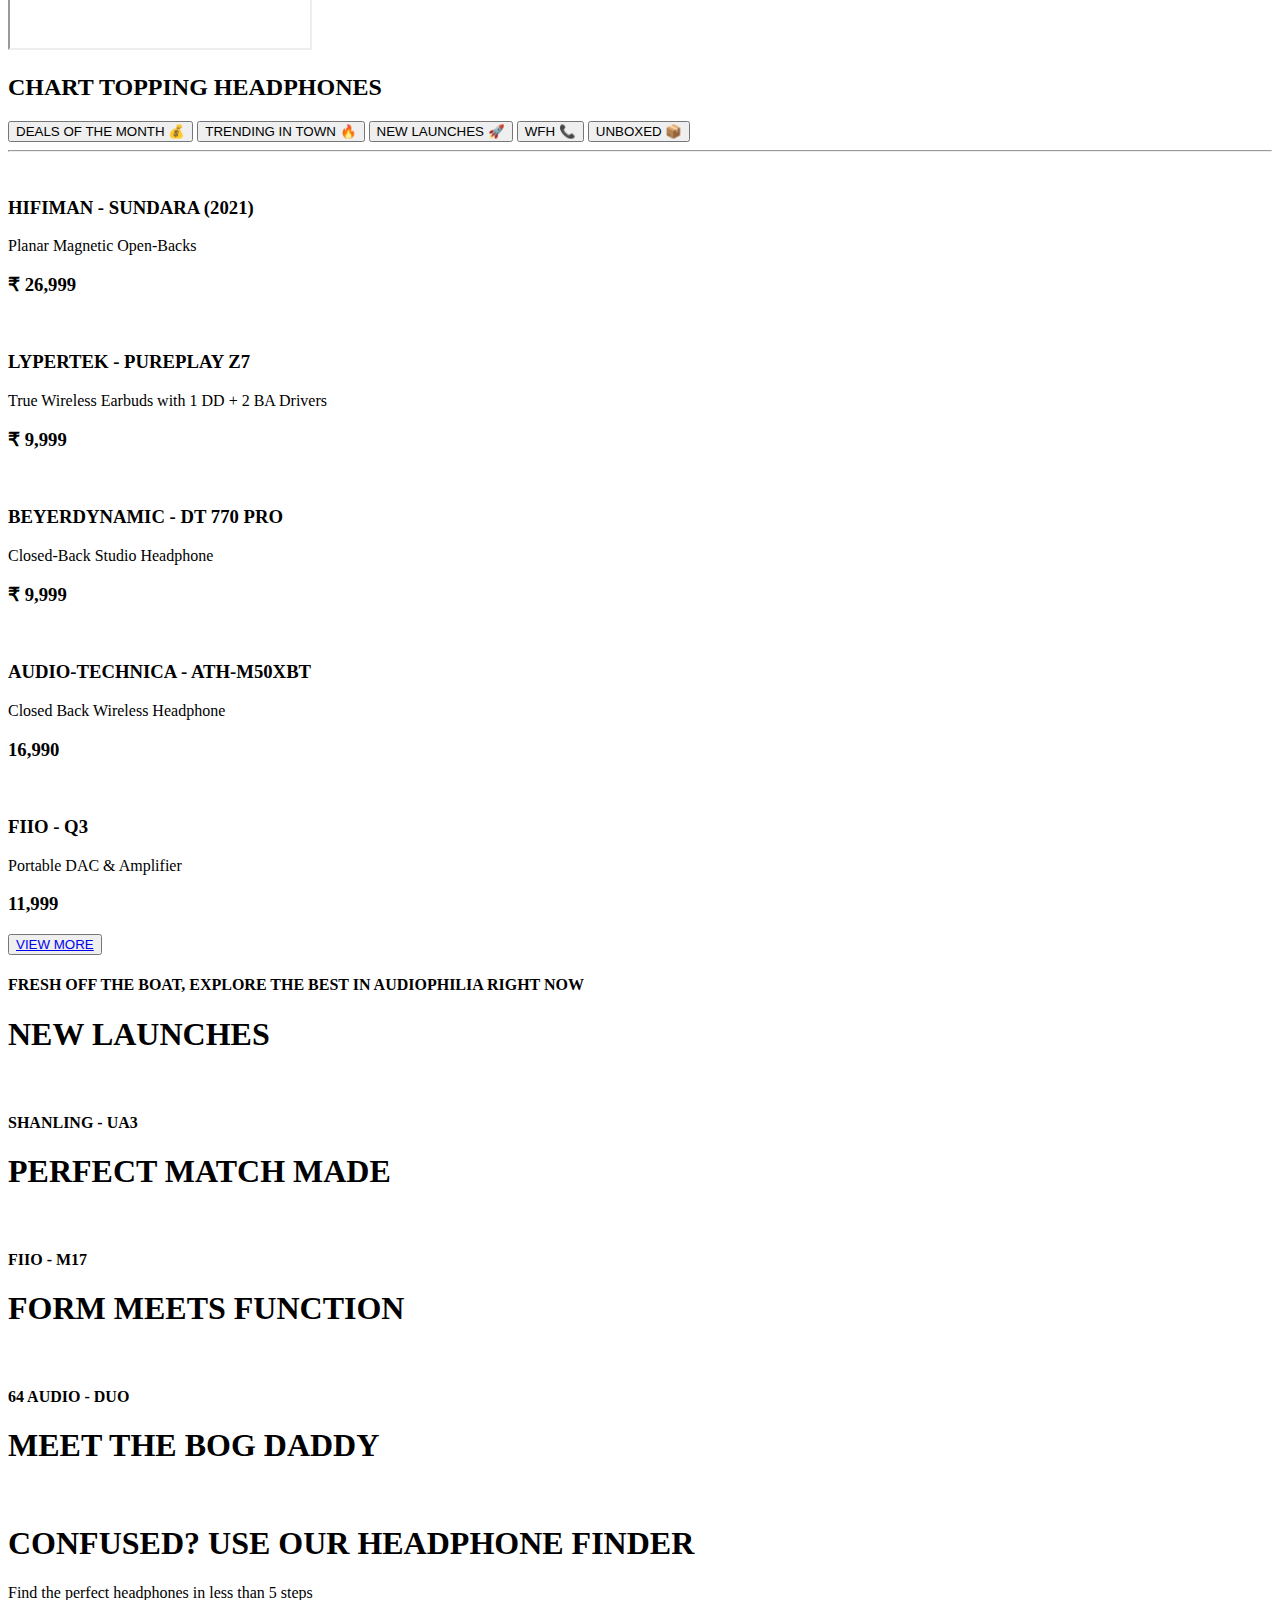
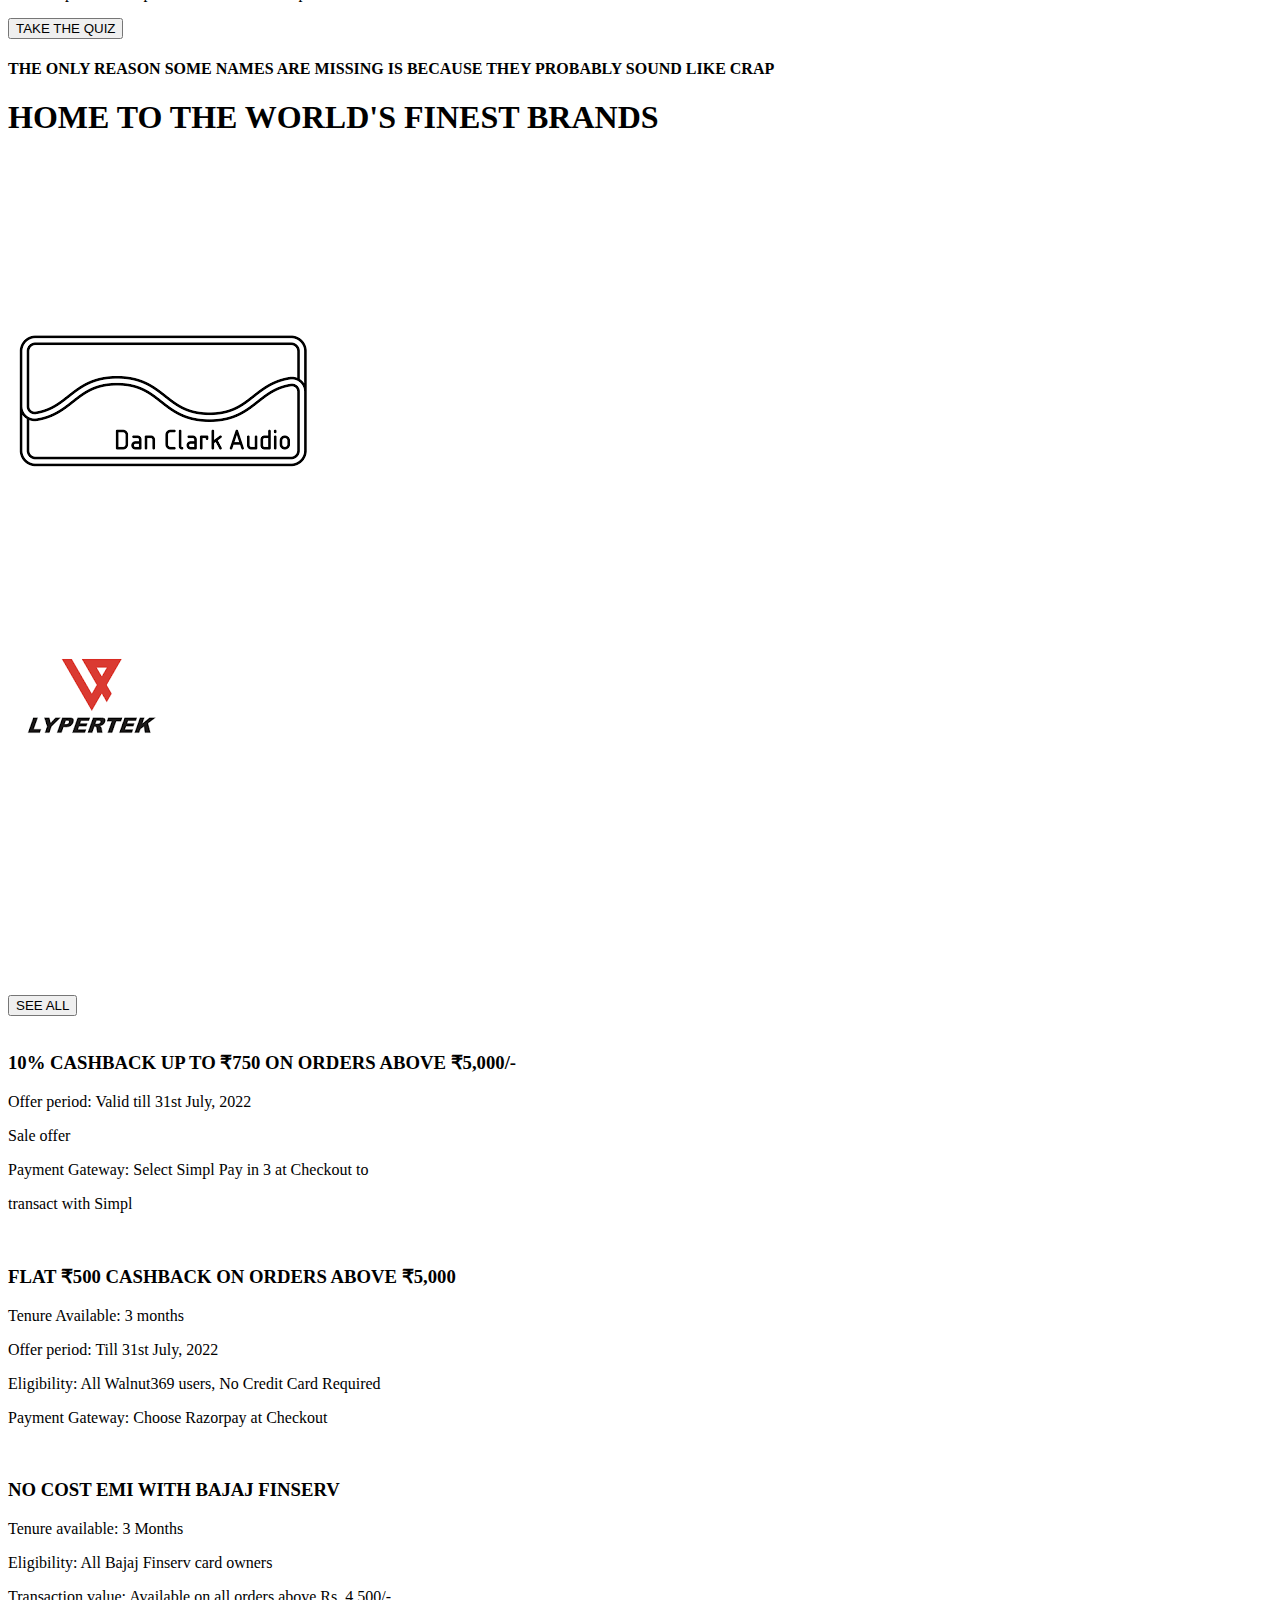
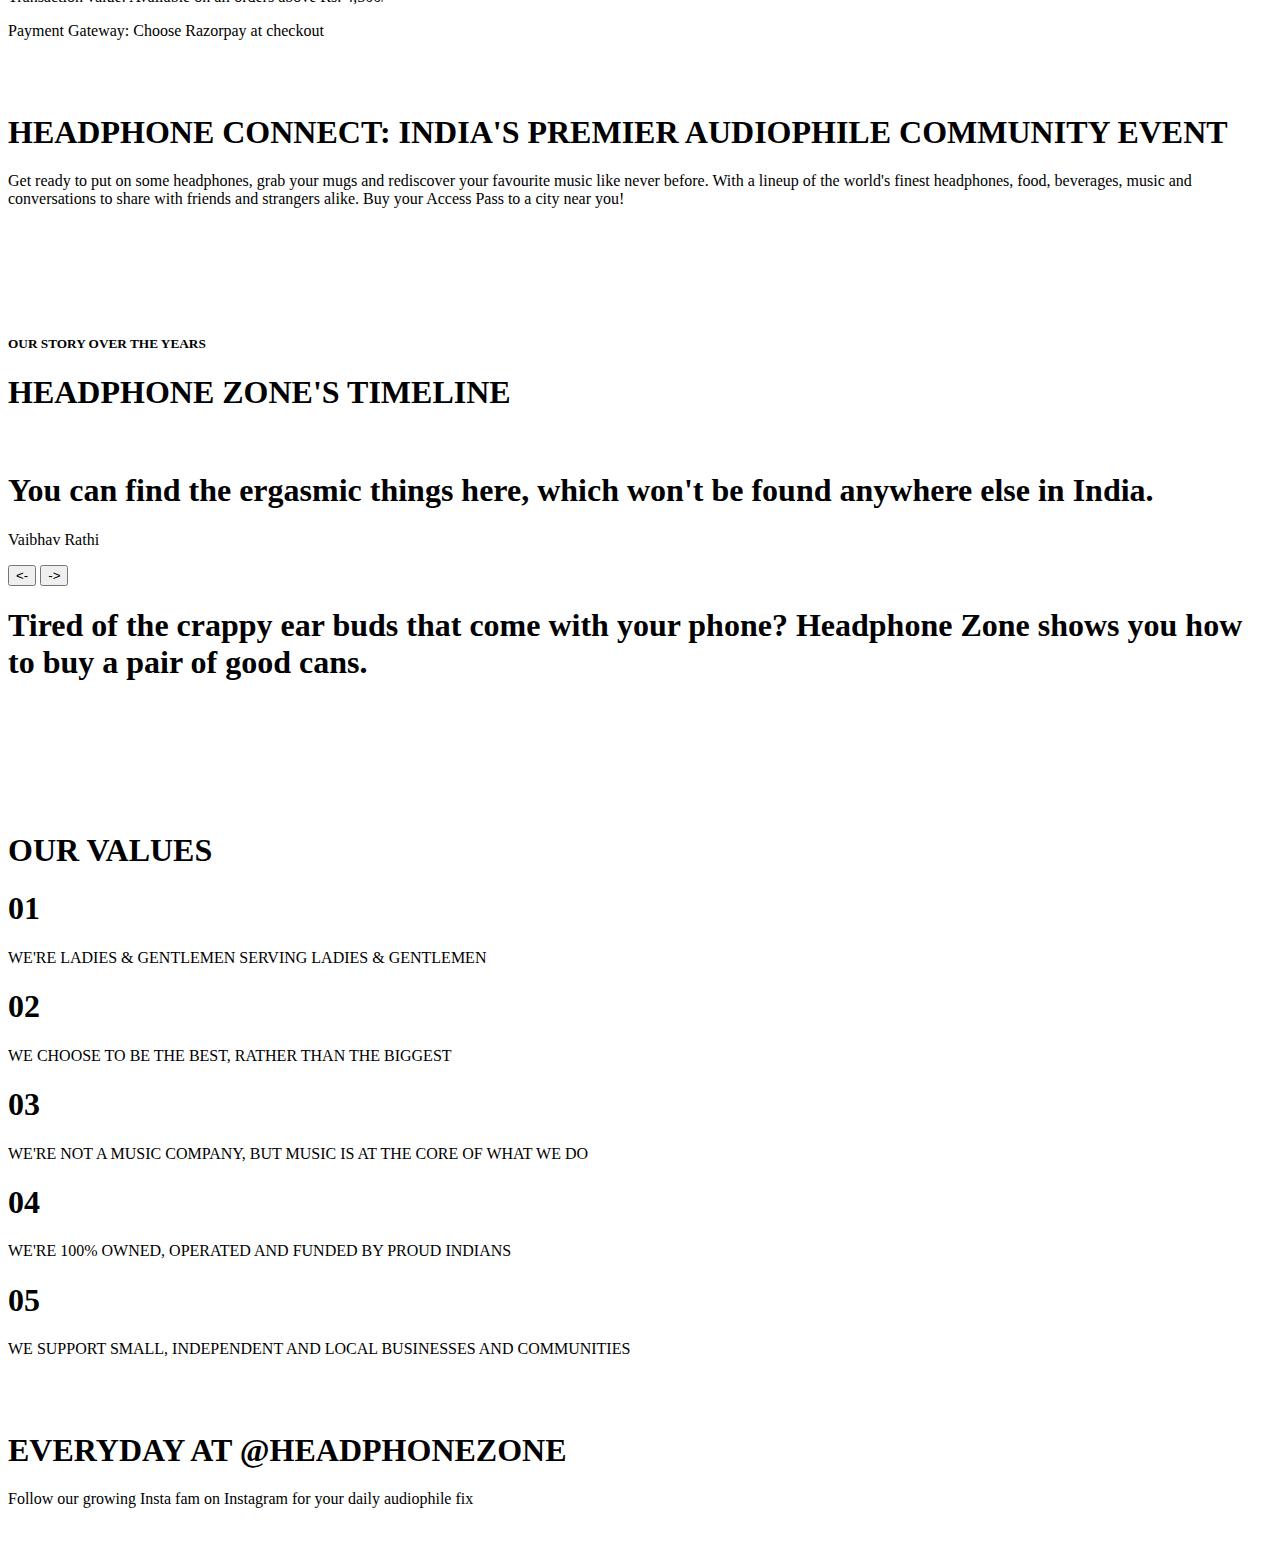
==== commit ed1857ee: "Merge pull request #39 from Sujeetsharma1997/fw_19_0695-day-4" ====
--- a/index.html
+++ b/index.html
@@ -1,51 +1,453 @@
 <!DOCTYPE html>
 <html lang="en">
+
 <head>
     <meta charset="UTF-8">
     <meta http-equiv="X-UA-Compatible" content="IE=edge">
     <meta name="viewport" content="width=device-width, initial-scale=1.0">
+    <title>Document</title>
     <link rel="stylesheet" href="index.css">
-    <title>Document</title>
+
 </head>
+
 <body>
-    <div class="one">
-        <img src="<a href="https://im.ge/i/F1qvsc"><img src="https://i.im.ge/2022/07/20/F1qvsc.jpg" border="0"></a>
-    </div>
-    <div class="two">
-    
-        <p>The Lyperteks offer incredible value for money with each of their True Wireless Earbuds. The Z7 is no different. The Balanced Armature drivers bring detail and finesse that you only come to hear from Audiophile IEMs. 
-            Z7 is a rare product that offers quality sound and convenience in a single package.</p>
-            
-        <img src="https://cdn.shopify.com/s/files/1/0153/8863/files/Raghav-03.png?v=1580556037" alt="">
+    <div class="img_1">
+        <img class=img_-1
+            src="https://cdn.shopify.com/s/files/1/0153/8863/files/Chu_HomepageBanner_Desktop_2000x.jpg?v=1654925610"
+            alt="Error">
+    </div>
+    <div class="img_1_content">
+        <h1>DON'T CHU WISH YOUR IEM WAS HOT LIKE ME</h1>
+        <h6>MOONDROP CHU IS BACK</h6>
+        <button id="buyNow"><a href="product_page.html">BUY NOW</a></button>
+    </div>
+    <div id="img_side_bar">
+        <button class="A1">______</button>
+        <button class="A1">______</button>
+        <button class="A1">______</button>
+        <button class="A1">______</button>
+        <button class="A1">______</button>
+    </div>
+    <h2>START YOUR AUDIOPHILE JOURNEY HERE</h2>
+    <div id="Product">
+        <div>
+            <img src="https://www.linkpicture.com/q/img1.png" alt="">
+            <p>IN-EARS FOR BEGINNERS</p>
+        </div>
+        <div>
+            <img src="https://www.linkpicture.com/q/img2_15.png" alt="">
+            <p>HEADPHONES FOR BIGINNERS</p>
+        </div>
+        <div>
+            <img src="https://www.linkpicture.com/q/img3.png" alt="">
+            <p>TRUE WIRELESS EARBUDS</p>
+        </div>
+        <div>
+            <img src="https://www.linkpicture.com/q/img4_8.png" alt="">
+            <p>WIRELESS HEADPHONES</p>
+        </div>
+        <div>
+            <img src="https://www.linkpicture.com/q/img5.png" alt="">
+            <p>FLAGSHIP IEMS</p>
+        </div>
+        <div>
+            <img src="https://www.linkpicture.com/q/img6_4.png" alt="">
+            <p>FLAGSHIP HEADPHONES</p>
+        </div>
+        <div>
+            <img src="https://www.linkpicture.com/q/img7_2.png" alt="">
+            <p>HI-RES AUDIO PLAYERS</p>
+        </div>
+        <div>
+            <img src="https://www.linkpicture.com/q/img8_2.png" alt="">
+            <p>PORTABLE AMPS & DACS</p>
+        </div>
+        <div>
+            <img src="https://www.linkpicture.com/q/img9_3.png" alt="">
+            <p>DEKSTOP AMPS & DACS</p>
+        </div>
+        <div>
+            <img src="https://www.linkpicture.com/q/img10_2.png" alt="">
+            <p>WORK FROM HOME</p>
+        </div>
+        <div>
+            <img src="https://www.linkpicture.com/q/img11.png" alt="">
+            <p>GAMING</p>
+        </div>
+        <div>
+            <img src="https://www.linkpicture.com/q/img12_1.png" alt="">
+            <p>STUDIO & PROFESSIONALS</p>
+        </div>
+        <div>
+            <img src="https://www.linkpicture.com/q/img13_2.png" alt="">
+            <p>SPEAKERS</p>
+        </div>
+        <div>
+            <img src="https://www.linkpicture.com/q/img14.png" alt="">
+            <p>CABLES</p>
+        </div>
+        <div>
+            <img src="https://www.linkpicture.com/q/img15.png" alt="">
+            <p>EARTIPS & EARPADS</p>
+        </div>
+        <div>
+            <img src="https://www.linkpicture.com/q/img16.png" alt="">
+            <p>CASES</p>
+        </div>
+    </div>
+    <div id="music_text">
+        <h2>LIKE YOU, WE LOVE MUSIC...</h2>
+        <p>And we believe a Headphone is more than just an instrument for sound.</p>
+        <p>It’s the key to a mind-blowing moment of emotion, bringing you closer to your music, and yourself.</p>
+        <p>We’ve curated the world’s finest headphones & earphones to help you discover the riffs, percussions,
+            baselines and solos that were always there but never heard.</p>
+    </div>
+    <div class="img_1">
+        <iframe
+            src="https://player.vimeo.com/video/681364200?autoplay=1&amp;autopause=1&amp;background=1&amp;loop=1&amp;muted=1&amp;transparent=0&amp;responsive=1&amp;portrait=0&amp;title=0&amp;byline=0&amp;color=444444"
+            allow="autoplay; encrypted-media;" allowfullscreen="allowfullscreen"></iframe>
+    </div>
+    <h2>CHART TOPPING HEADPHONES</h2>
+    <div id="cart">
+        <button class="a">DEALS OF THE MONTH 💰</button>
+        <button class="a">TRENDING IN TOWN 🔥</button>
+        <button class="a">NEW LAUNCHES 🚀</button>
+        <button class="a">WFH 📞</button>
+        <button class="a">UNBOXED 📦</button>
+    </div>
+    <hr>
+    <div id="dealsofmonth">
+        <div>
+            <img src="https://www.linkpicture.com/q/dealimg1.png" alt="">
+            <h3>HIFIMAN - SUNDARA (2021)</h3>
+            <p>Planar Magnetic Open-Backs</p>
+            <h3 class="deal">₹ 26,999</h3>
+        </div>
+        <div>
+            <img src="https://www.linkpicture.com/q/dealimg3_1.png" alt="">
+            <h3>LYPERTEK - PUREPLAY Z7</h3>
+            <p>True Wireless Earbuds with 1 DD + 2 BA Drivers</p>
+            <h3 class="deal">₹ 9,999</h3>
+        </div>
+        <div>
+            <img src="https://www.linkpicture.com/q/dealimg5.png" alt="">
+            <h3>BEYERDYNAMIC - DT 770 PRO</h3>
+            <p>Closed-Back Studio Headphone</p>
+            <h3 class="deal">₹ 9,999</h3>
+        </div>
+        <div>
+            <img src="https://www.linkpicture.com/q/dealimg7.png" alt="">
+            <h3>AUDIO-TECHNICA - ATH-M50XBT</h3>
+            <p>Closed Back Wireless Headphone</p>
+            <h3 class="deal">16,990</h3>
+        </div>
+        <div>
+            <img src="https://www.linkpicture.com/q/dealimg9.png" alt="">
+            <h3>FIIO - Q3</h3>
+            <p>Portable DAC & Amplifier</p>
+            <h3 class="deal">11,999</h3>
+        </div>
+    </div>
+        <button id="view"><a href="product_page.html"> VIEW MORE </a></button>
+        <h4>FRESH OFF THE BOAT, EXPLORE THE BEST IN AUDIOPHILIA RIGHT NOW</h4>
+        <h1>NEW LAUNCHES</h1>
+        <div id="newlaunch">
+            <div>
+                <img src="https://cdn.shopify.com/s/files/1/0153/8863/products/Headphone-Zone-Shanling-UA3-16_700x.jpg?v=1655191048"
+                    alt="">
+            </div>
+            <div id="img_lanches_1">
+                <h4>SHANLING - UA3</h4>
+                <h1>PERFECT MATCH MADE</h1>
+            </div>
+            <div>
+                <img src="https://cdn.shopify.com/s/files/1/0153/8863/products/Headphone-Zone-FiiO-M17-09_700x.jpg?v=1638174032"
+                    alt="">
+            </div>
+            <div id="img_lanches_2">
+                <h4>FIIO - M17</h4>
+                <h1>FORM MEETS FUNCTION</h1>
+            </div>
+            <div>
+                <img src="https://cdn.shopify.com/s/files/1/0153/8863/files/64Audio-Duo_NewArrivalsBanner_fdc2eaeb-aa36-4b6a-9e26-d4982f226286_500x.jpg?v=1654680319"
+                    alt="">
+            </div>
+            <div id="img_lanches_3">
+                <h4>64 AUDIO - DUO</h4>
+                <h1>MEET THE BOG DADDY</h1>
+            </div>
+        </div>
+        <div id="quiz_main">
+            <div class="img_1" id="confused">
+                <img src="https://cdn.shopify.com/s/files/1/0153/8863/files/Headphone-Finder-New_1400x.jpg?v=1655447696"
+                    alt="">
+            </div>
+            <div id="quiz">
+                <h1>CONFUSED? USE
+                    OUR HEADPHONE
+                    FINDER</h1>
+                <P>Find the perfect headphones in less than 5 steps</P>
+                <BUtton>TAKE THE QUIZ</BUtton>
+            </div>
+        </div>
 
-    </div>
-    <h3 id="RAGHAV">RAGHAV SOMANI <br></h3>
+        <div id="brandmain">
+            <h4>THE ONLY REASON SOME NAMES ARE MISSING IS BECAUSE THEY PROBABLY SOUND LIKE CRAP</h4>
+            <h1>HOME TO THE WORLD'S FINEST BRANDS</h1>
+            <div id="brand">
+                <div>
+                    <img src="https://cdn.shopify.com/s/files/1/0153/8863/files/64-audio-brand-logo-1.png?v=1654689898"
+                        alt="">
+                </div>
+                <div>
+                    <img src="https://cdn.shopify.com/s/files/1/0153/8863/files/astell_kern-color-brand-logo-1.png?v=1652869079"
+                        alt="">
+                </div>
+                <div>
+                    <img src="https://play-lh.googleusercontent.com/dIMfgmmMcV1BFYdONZDvyDDNPlWXIEj4TVo_Ndw9VSYFqldHxXQgRskLDkF37ymF2A"
+                        alt="">
+                </div>
+                <div>
+                    <img src="https://cdn.shopify.com/s/files/1/0153/8863/files/audio-technica-brand-logo-1.jpg?v=1654692247"
+                        alt="">
+                </div>
+                <div>
+                    <img src="https://cdn.shopify.com/s/files/1/0153/8863/files/beyerdynamic-color-brand-logo.jpg?v=1652873000"
+                        alt="">
+                </div>
+                <div>
+                    <img src="https://audiotop.pl/userdata/public/producers/296.jpg" alt="">
+                </div>
+                <div>
+                    <img src="https://cdn.shopify.com/s/files/1/0153/8863/files/campfire-audio-color-brand-logo.png?v=1652945128"
+                        alt="">
+                </div>
+                <div>
+                    <img src="https://cdn.shopify.com/s/files/1/0153/8863/files/chord-color-brand-logo.png?v=1652946086"
+                        alt="">
+                </div>
+                <div>
+                    <img src="https://image.shutterstock.com/image-photo/comply-word-written-on-building-260nw-1796163052.jpg"
+                        alt="">
+                </div>
+                <div>
+                    <img src="[data-uri]"
+                        alt="">
+                </div>
+                <div>
+                    <img src="https://cdn.shopify.com/s/files/1/0153/8863/files/fiio-color-brand-logo.png?v=1652698487"
+                        alt="">
+                </div>
+                <div>
+                    <img src="https://cdn.shopify.com/s/files/1/0153/8863/files/final-color-logo-1.png?v=1652942898"
+                        alt="">
+                </div>
+                <div>
+                    <img src="https://cdn.shopify.com/s/files/1/0153/8863/files/focal-color-brand-logo-1.jpg?v=1653042379"
+                        alt="">
+                </div>
+                <div>
+                    <img src="https://cdn.shopify.com/s/files/1/0153/8863/files/grado-color-brand-logo.png?v=1653026860"
+                        alt="">
+                </div>
+                <div>
+                    <img src="https://cdn.shopify.com/s/files/1/0153/8863/files/hifiman-color-brand-logo-1.png?v=1653045564"
+                        alt="">
+                </div>
+                <div>
+                    <img src="https://cdn.shopify.com/s/files/1/0153/8863/files/ifi.svg?v=1646044152" alt="">
+                </div>
+                <div>
+                    <img src="https://cdn.shopify.com/s/files/1/0153/8863/files/jabra-color-brand-logo-1.png?v=1653046343"
+                        alt="">
+                </div>
+                <div>
+                    <img src="https://cdn.shopify.com/s/files/1/0153/8863/files/KZ-color-brand-logo-3.jpg?v=1652872121"
+                        alt="">
+                </div>
+                <div>
+                    <img src="[data-uri]"
+                        alt="">
+                </div>
+                <div>
+                    <img src="https://cdn.shopify.com/s/files/1/0153/8863/files/meze-color-brand-logo-1.png?v=1653055996"
+                        alt="">
+                </div>
+                <div>
+                    <img src="https://cdn.shopify.com/s/files/1/0153/8863/files/moondrop-color-brand-logo-2.png?v=1653466830"
+                        alt="">
+                </div>
+                <div>
+                    <img src="https://thumbs.dreamstime.com/b/noble-vector-logo-n-n-letters-emblem-n-letter-vector-stamp-badge-sign-fashion-boutique-hotel-logotype-noble-vector-logo-n-n-133359976.jpg"
+                        alt="">
+                </div>
+                <div>
+                    <img src="https://cdn.shopify.com/s/files/1/0153/8863/files/Schiit-Logo-2020.svg?v=1587027275"
+                        alt="">
+                </div>
+                <div>
+                    <img src="https://cdn.shopify.com/s/files/1/0153/8863/files/Sennheiser_41091fe1-015d-4f70-9df4-3fa38889953e.svg?v=1646044152"
+                        alt="">
+                </div>
+                <div>
+                    <img src="https://cdn.shopify.com/s/files/1/0153/8863/files/shanling-color-brand-logo-1.png?v=1653026859"
+                        alt="">
+                </div>
+                <div>
+                    <img src="https://cdn.shopify.com/s/files/1/0153/8863/files/Shure-brand-logo-1.svg?v=1615988699"
+                        alt="">
+                </div>
+                <div>
+                    <img src="https://cdn.shopify.com/s/files/1/0153/8863/files/SONY-color-brand-logo.png?v=1653049801"
+                        alt="">
+                </div>
+                <div>
+                    <img src="https://cdn.shopify.com/s/files/1/0153/8863/files/Stax_b2459c25-6e6d-4221-bdf7-6c8f8ee320b6.svg?v=1646044152"
+                        alt="">
+                </div>
+                <div>
+                    <img src="https://cdn.shopify.com/s/files/1/0153/8863/files/Thie-Audio-brand-logo-1.svg?v=1615988699"
+                        alt="">
+                </div>
+                <div>
+                    <img src="https://cdn.shopify.com/s/files/1/0153/8863/files/Topping.svg?v=1646044152" alt="">
+                </div>
+                <div>
+                    <img src="https://cdn.shopify.com/s/files/1/0153/8863/files/Vision_Ears.svg?v=1646044152" alt="">
+                </div>
+                <div>
+                    <img src="https://cdn.shopify.com/s/files/1/0153/8863/files/V-moda-Logo-2022.svg?v=1651666403"
+                        alt="">
+                </div>
+            </div>
+            <button id="seeall">SEE ALL</button>
+        </div>
+        <div id="offerdiv">
+            <div>
+                <img src="https://cdn.shopify.com/s/files/1/0153/8863/files/Headphone-Zone-simpl-logo-homepage-1_300x.png?v=1657347661" alt="">
+                <h3>10% CASHBACK UP TO ₹750 ON ORDERS ABOVE ₹5,000/-</h3>
+                <p>Offer period: Valid till 31st July, 2022</p>
+                <p>Sale offer</p>
+                <p>Payment Gateway: Select Simpl Pay in 3 at Checkout to </p>
+                <p> transact with Simpl</p>
+            </div>
+            <div>
+                <img src="https://cdn.shopify.com/s/files/1/0153/8863/files/Headphone-Zone-axio-logo-homepage-1_300x.png?v=1657347643" alt="">
+                <h3>FLAT ₹500 CASHBACK ON ORDERS ABOVE ₹5,000</h3>
+                <p>Tenure Available: 3 months</p>
+                <p>Offer period: Till 31st July, 2022</p>
+                <p>Eligibility: All Walnut369 users, No Credit Card Required</p>
+                <p>Payment Gateway: Choose Razorpay at Checkout</p>
+            </div>
+            <div>
+                <img src="https://cdn.shopify.com/s/files/1/0153/8863/files/Headphones-Zone-bajaj-finserv-logo_254x.png?v=1657960437" alt="">
+                <h3>NO COST EMI WITH BAJAJ FINSERV </h3>
+                <p>Tenure available: 3 Months</p>
+                <p>Eligibility: All Bajaj Finserv card owners</p>
+                <p>Transaction value: Available on all orders above Rs. 4,500/-</p>
+                <p>Payment Gateway: Choose Razorpay at checkout</p>
+            </div>
+        </div>
+        <div id="image_4"> 
+          <img src="https://cdn.shopify.com/s/files/1/0153/8863/files/DSC03503_1400x.jpg?v=1645189799" alt="">
+       </div>
+       <div id="headzone">
+            <img src="https://cdn.shopify.com/s/files/1/0153/8863/files/exp-studio-image-Vinette_600x.jpg?v=1645004055" alt="">
+            <div id="headzone1">
+                
+            </div>
+       </div>
+        <div id="audiophile">
+            <h1>HEADPHONE CONNECT: INDIA'S PREMIER AUDIOPHILE COMMUNITY EVENT</h1>
+            <p>Get ready to put on some headphones, grab your mugs and rediscover your favourite music like never before. With a lineup of the world's finest headphones, food, beverages, music and conversations to share with friends and strangers alike. Buy your Access Pass to a city near you!</p>
+       </div>
+       <div id="event_1">
+            <div><img src="https://cdn.shopify.com/s/files/1/0153/8863/files/headphone-connect-homepage-1_500x.jpg?v=1655453190" alt=""></div>
+            <div><img src="https://cdn.shopify.com/s/files/1/0153/8863/files/headphone-connect-homepage-2_500x.jpg?v=1655453347" alt=""></div>
+            <div><img src="https://cdn.shopify.com/s/files/1/0153/8863/files/headphone-connect-homepage-3_500x.jpg?v=1655454038" alt=""></div>
+       </div>
+       <div id="event_2">
+           <div><img src="https://cdn.shopify.com/s/files/1/0153/8863/files/headphone-connect-homepage-5_500x.jpg?v=1655459070" alt=""></div>
+           <div><img src="https://cdn.shopify.com/s/files/1/0153/8863/files/headphone-connect-homepage-7_500x.jpg?v=1655460480" alt=""></div>
+       </div>
+       
+       <div id="Timeline">
+            <h5>OUR STORY OVER THE YEARS</h5>
+            <h1>HEADPHONE ZONE'S TIMELINE</h1>
+            <div id="main_img">
+                <img src="https://www.linkpicture.com/q/mainimg.png" alt="">
+            </div>
+            <div id="quotes">
+                <h1>You can find the ergasmic things here, which won't be found anywhere else in India.</h1>
+                <p>Vaibhav Rathi</p>
+                <div id="quotes_button">
+                    <button id="button_1"><-</button>
+                    <button id="button_2">-></button>
+                </div>
+            </div>
+            <div id="press_main">
+                <div id="quotes_2">
+                    <h1>Tired of the crappy ear buds that come with your phone? Headphone Zone shows you how to buy a pair of good cans.</h1>
+                </div>
+                <div id="press_logo">
+                    <div><img src="https://cdn.shopify.com/s/files/1/0153/8863/files/Artboard_6_150x.png?v=1645786123" alt=""></div>
+                    <div><img src="https://cdn.shopify.com/s/files/1/0153/8863/files/Artboard_4_150x.png?v=1645786084" alt=""></div>
+                    <div><img src="https://cdn.shopify.com/s/files/1/0153/8863/files/Artboard-2_150x.png?v=1645786582" alt=""></div>
+                    <div><img src="https://cdn.shopify.com/s/files/1/0153/8863/files/Artboard_1_150x.png?v=1645785899" alt=""></div>
+                    <div><img src="https://cdn.shopify.com/s/files/1/0153/8863/files/Artboard_3_150x.png?v=1645785993" alt=""></div>
+                    <div><img src="https://cdn.shopify.com/s/files/1/0153/8863/files/Artboard_5_62eaa197-8076-44be-aa02-b17c60c22246_150x.png?v=1645786064" alt=""></div>
+                </div>
+            </div>
+         
+        
+      <div id="main_our_value">
+        <h1>OUR VALUES</h1>
+        <div id="our_value">
+            <div>
+                <h1>01</h1>
+                <p>WE'RE LADIES & GENTLEMEN SERVING LADIES & GENTLEMEN</p>
+            </div>
+            <div>
+                <div>
+                    <h1>02</h1>
+                    <p>WE CHOOSE TO BE THE BEST, RATHER THAN THE BIGGEST</p>
+                </div>
+            </div>
+            <div>
+                <div>
+                    <h1>03</h1>
+                    <p>WE'RE NOT A MUSIC COMPANY, BUT MUSIC IS AT THE CORE OF WHAT WE DO</p>
+                </div>
+            </div>
+            <div>
+                <div>
+                    <h1>04</h1>
+                    <p>WE'RE 100% OWNED, OPERATED AND FUNDED BY PROUD INDIANS</p>
+                </div>
+            </div>
+            <div>
+                <div>
+                    <h1>05</h1>
+                    <p>WE SUPPORT SMALL, INDEPENDENT AND LOCAL BUSINESSES AND COMMUNITIES</p>
+                </div>
+            </div>
+        </div>
+    </div> 
+    <div id="audiophile_1">
+        <img src="https://www.linkpicture.com/q/audiophile.png" alt="">
+    </div>
+    <div id="headphones_img">
+        <img src="https://www.linkpicture.com/q/button.png" alt="">
+    </div>
+    <div>
+        <h1>EVERYDAY AT @HEADPHONEZONE</h1>
+        <p>Follow our growing Insta fam on Instagram for your daily audiophile fix</p>
+        <div id="audiophile_add">
+            <img src="https://www.linkpicture.com/q/come.png" alt="">
+        </div>
+        
+    </div>
+</body>
 
-      <p> Headphone Guru Info</p>
-      <h3 id="PAIRS">PAIRS WELL WITH THESE ACCESSORIES</h3>  
-      <div class="three">
-       <div>
-        <img src="https://cdn.shopify.com/s/files/1/0153/8863/products/Headphone-Zone-Comply-truegrip-pro-for-lypertek-1160-1160-3_300x.jpg?v=1596613048" alt="">
-        <h3>COMPLY
-            COMPLY - TRUEGRIP™ PRO FOR LYPERTEK</h3>
-        <p>Memory Foam Eartips</p>
-        <p>MRP: ₹ 1,499</p>
-       </div>
-       <div>
-        <img src="https://cdn.shopify.com/s/files/1/0153/8863/products/Headphone-Zone-LYPERTEK---Super-Slim-High-Speed-Wireless-Charging-Pad-1160-1160-02_300x.jpg?v=1643284732" alt="">
-        <h3>LYPERTEK
-            LYPERTEK - HIGH SPEED WIRELESS CHARGING PAD</h3>
-        <p>QI-Enabled Fast Charging Pad</p>
-        <p>MRP: ₹ 2,499</p>
-       </div>
-      </div>
-      <div class="four">
-       <h3 class="dscf">DESCRIPTION</h3>
-       <h3 class="dscf">SOUND</h3>
-       <h3 class="dscf">SPECS</h3>
-       <h3 class="dscf">COMPARISONS</h3>
-       <h3 class="dscf">FAQS</h3>  
-      </div>
-      
-</body>
-</html>+</html>
+<script src="index.js"></script>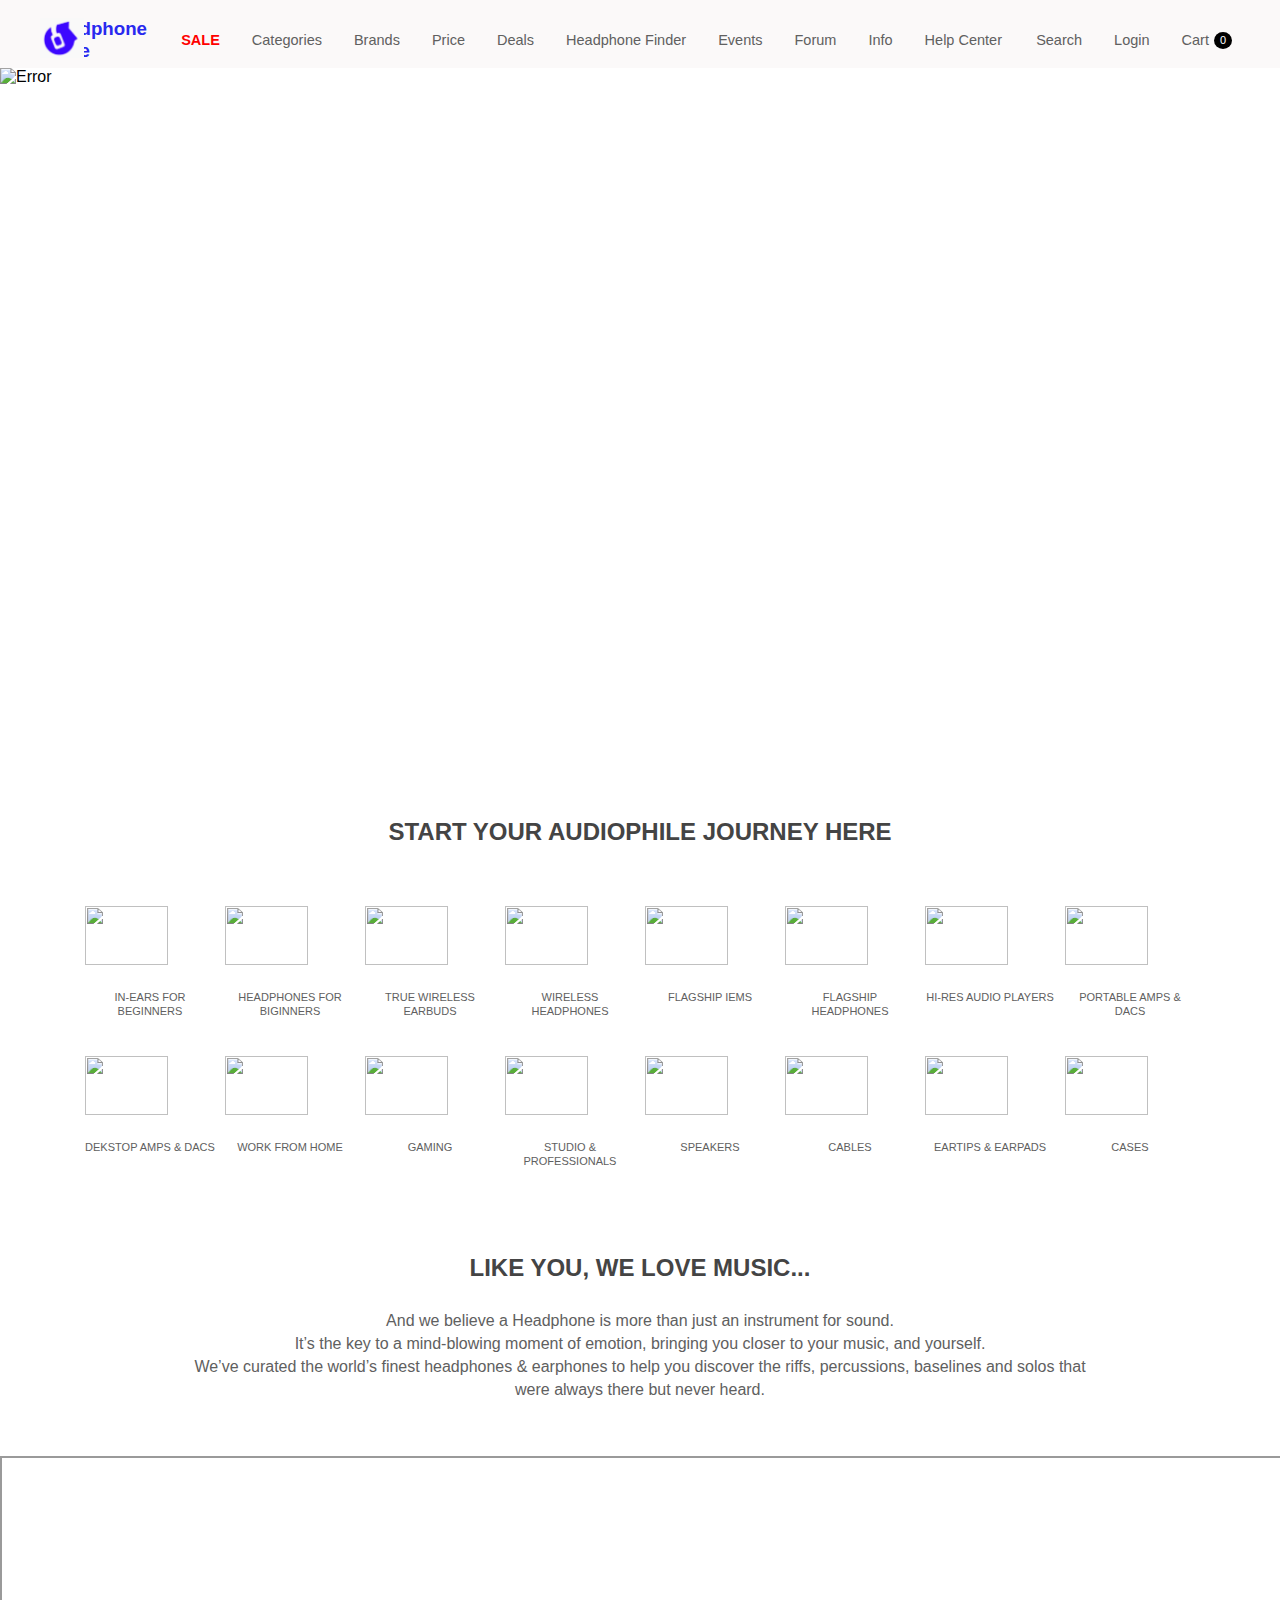
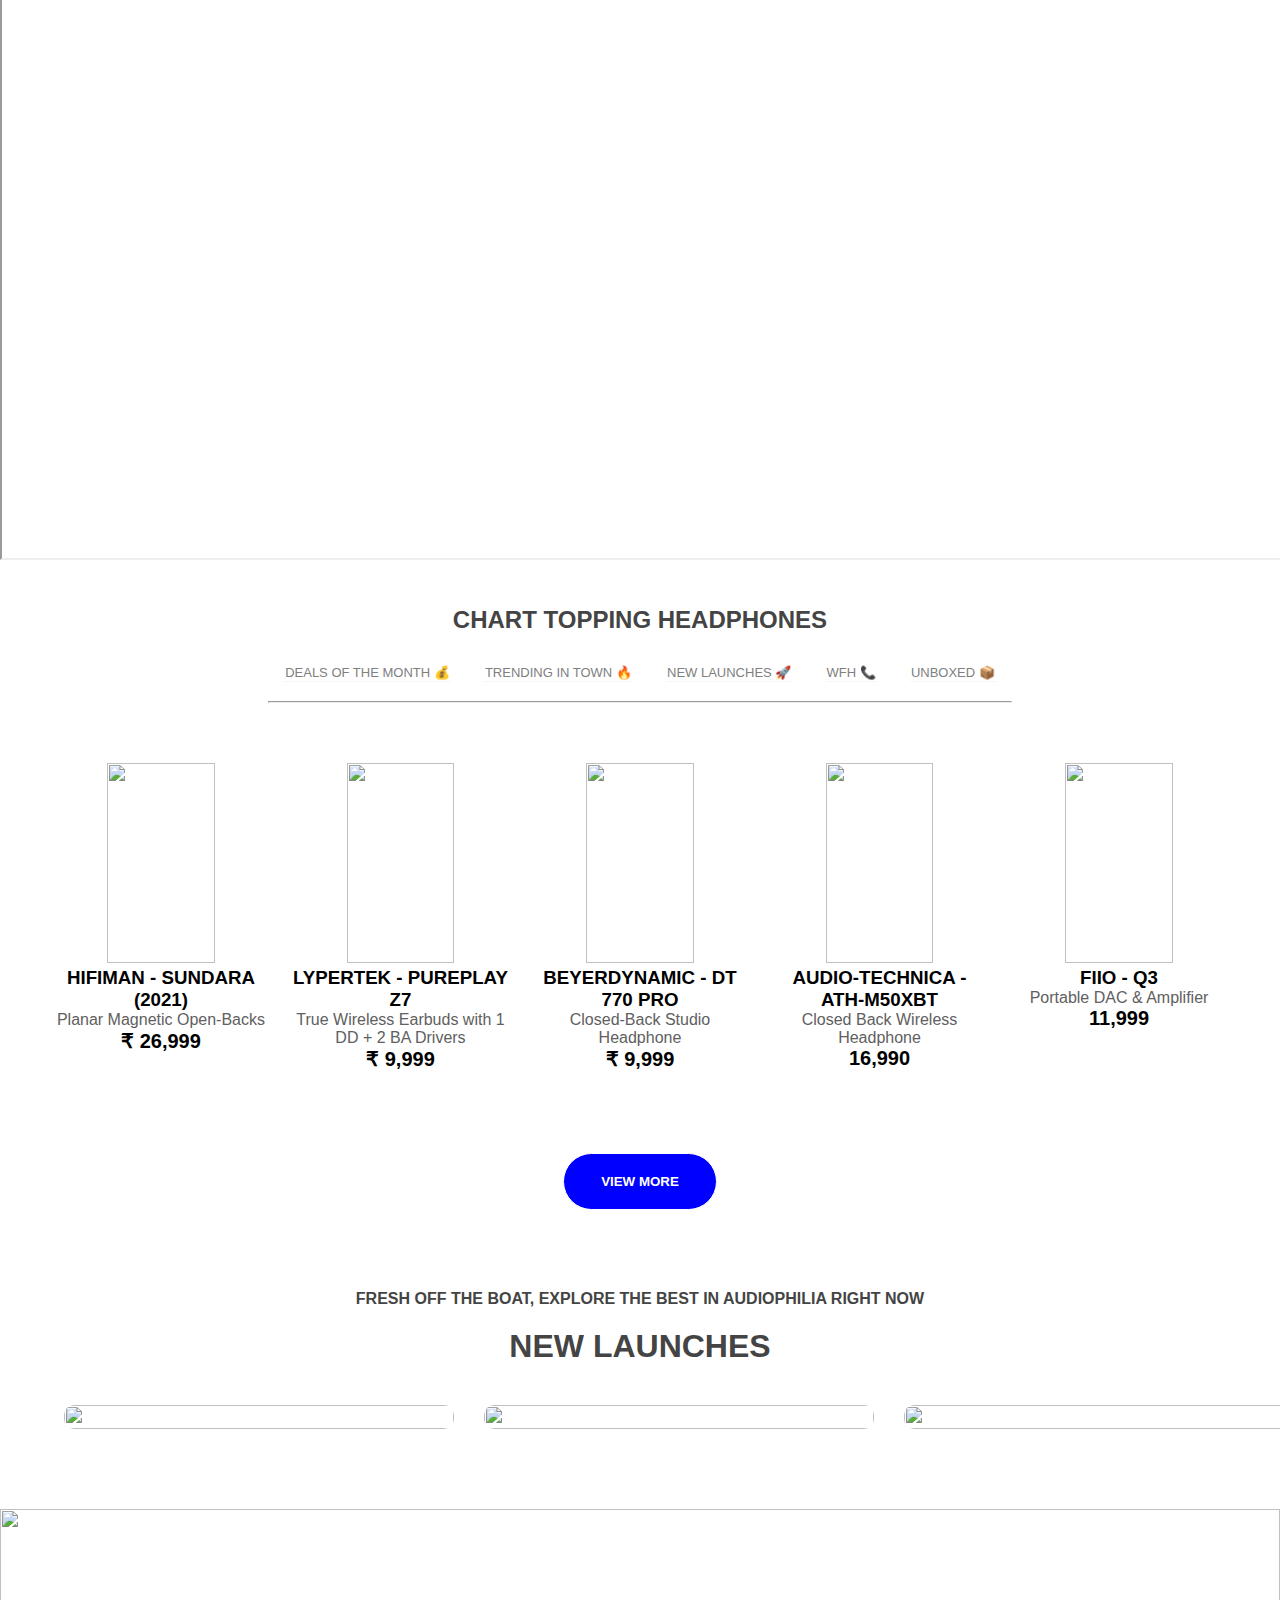
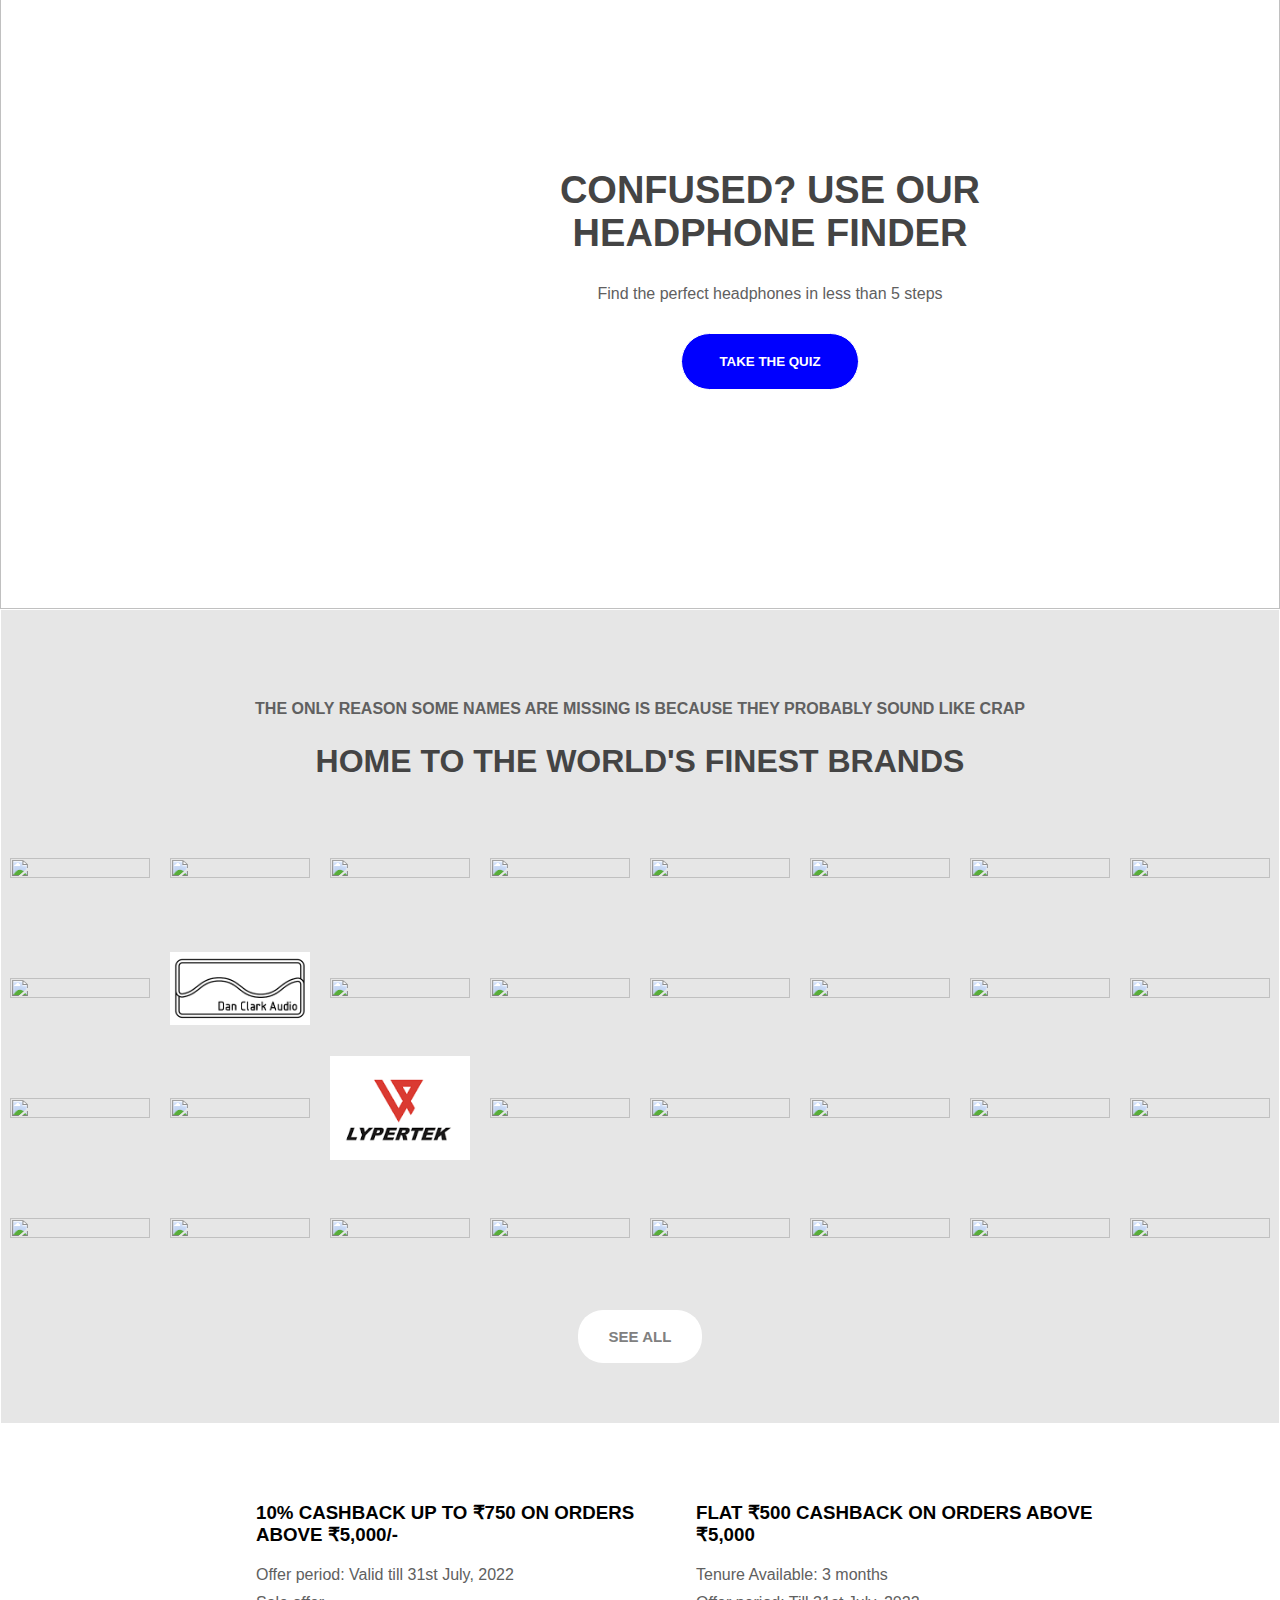
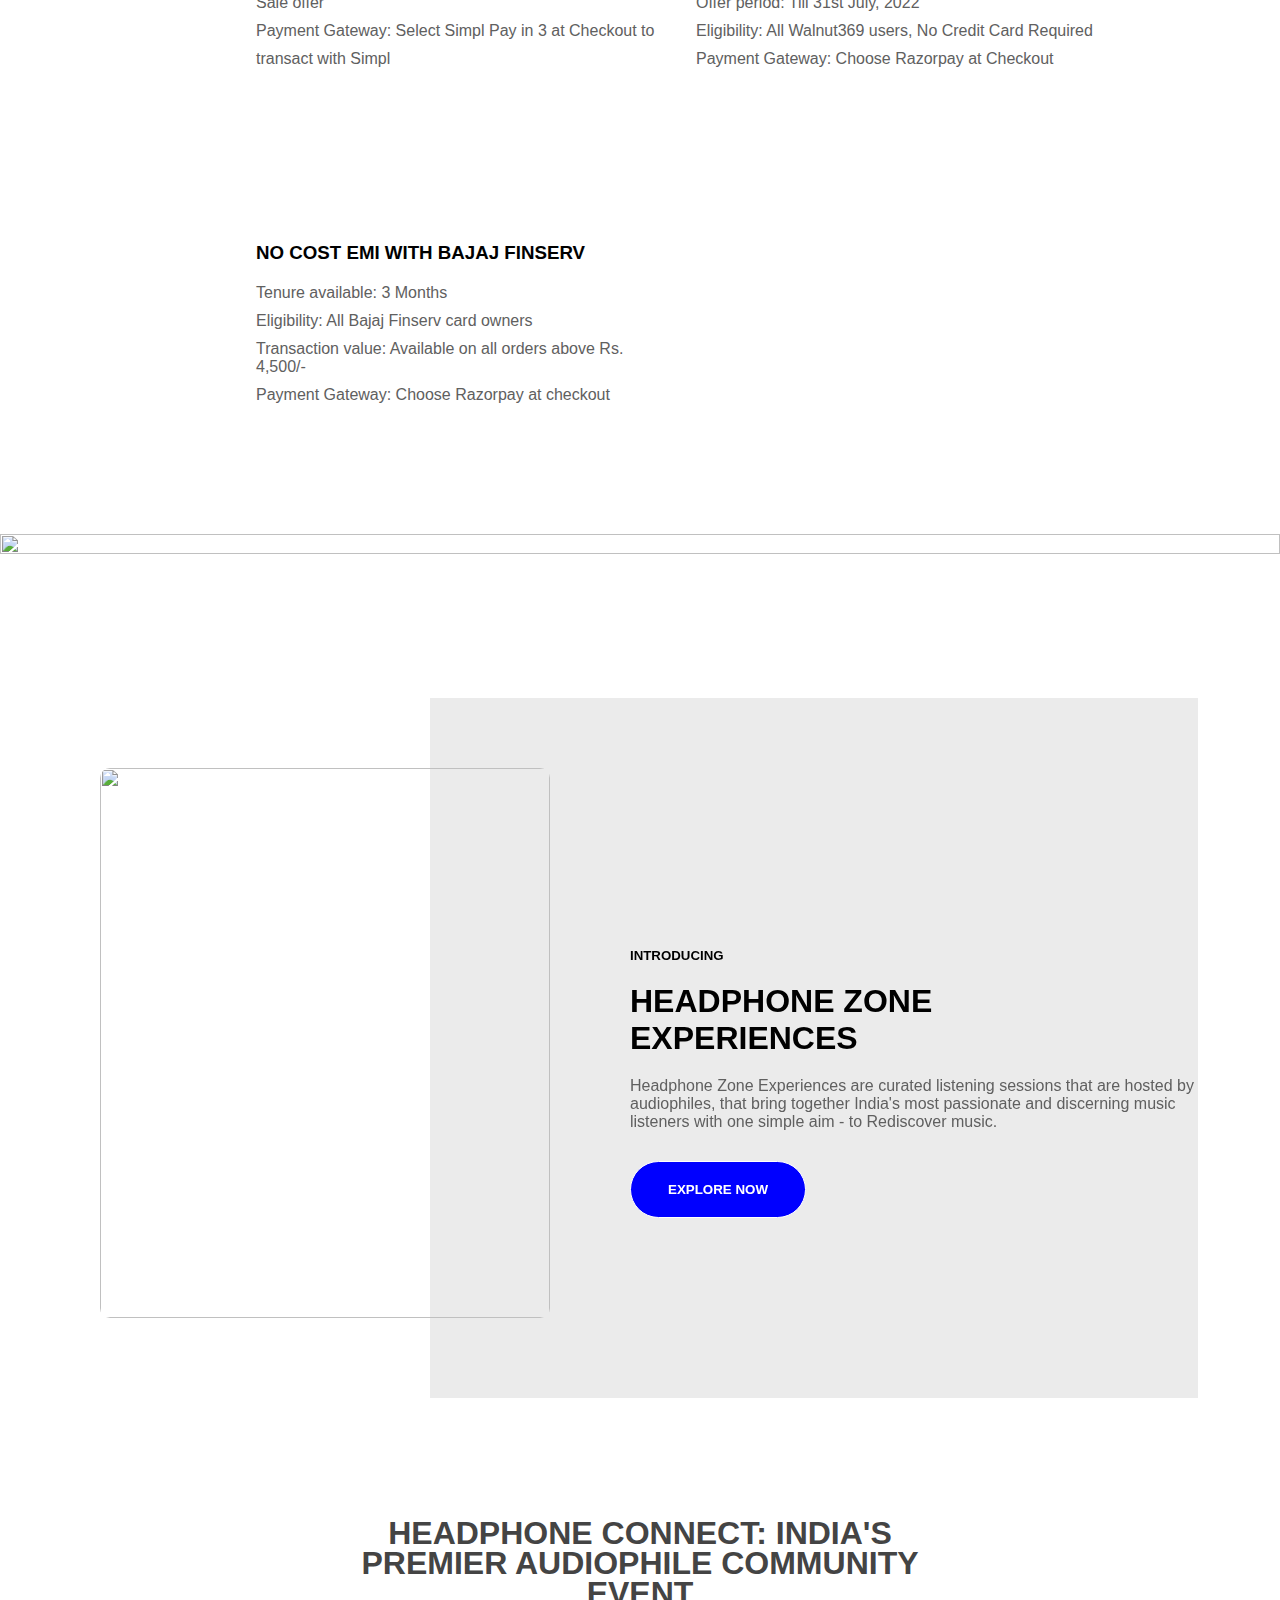
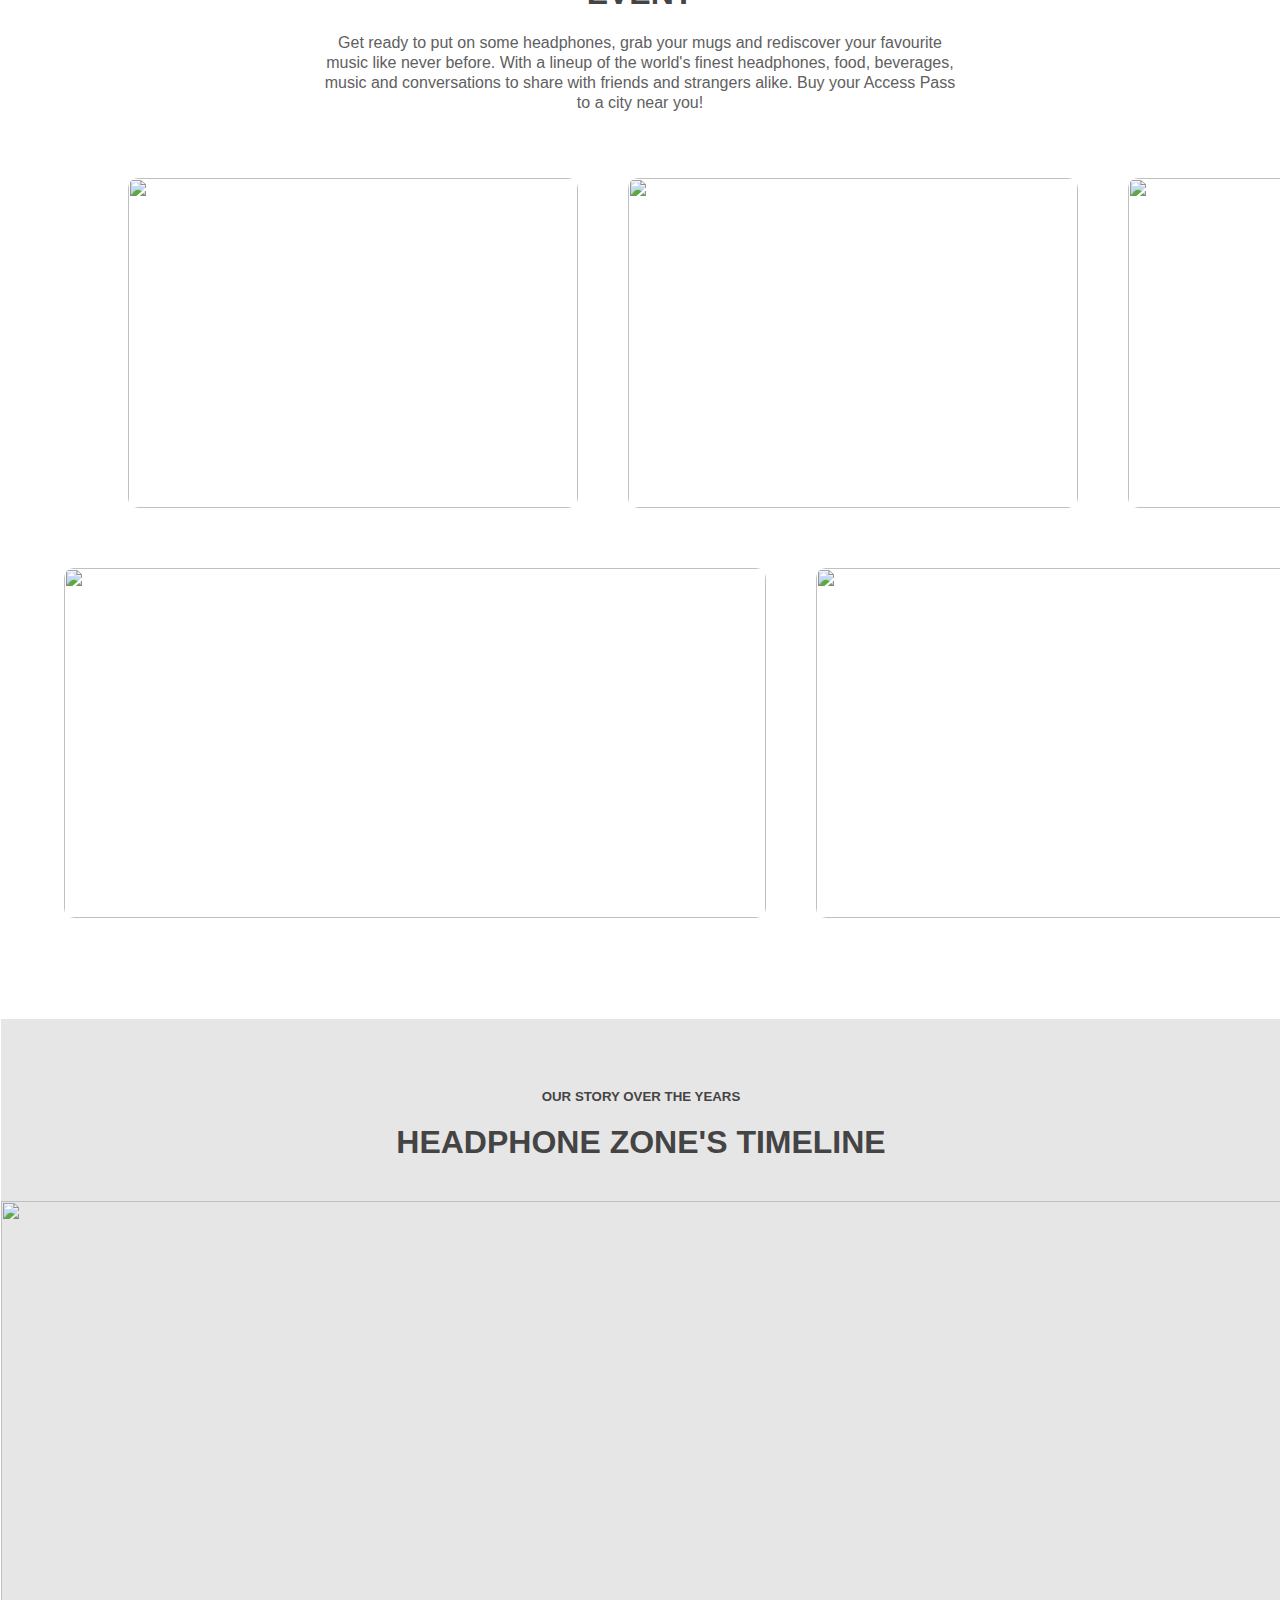
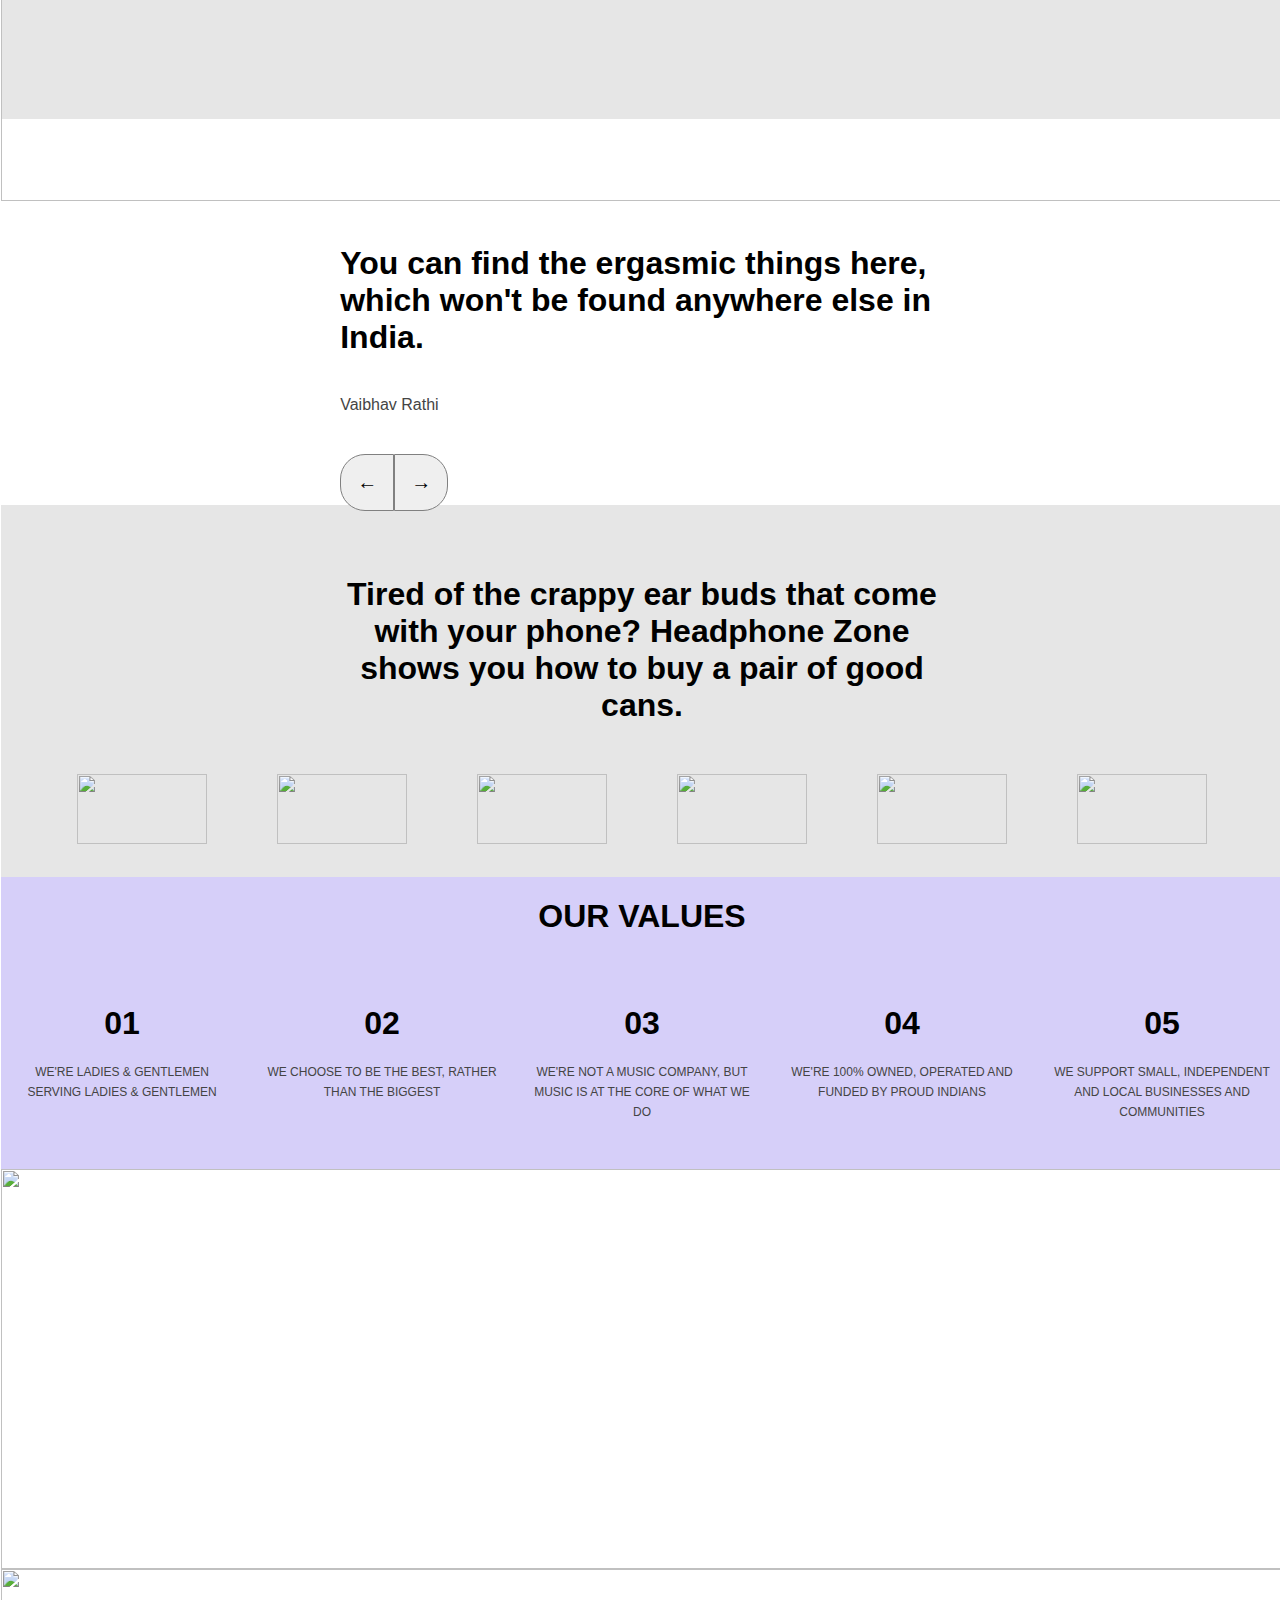
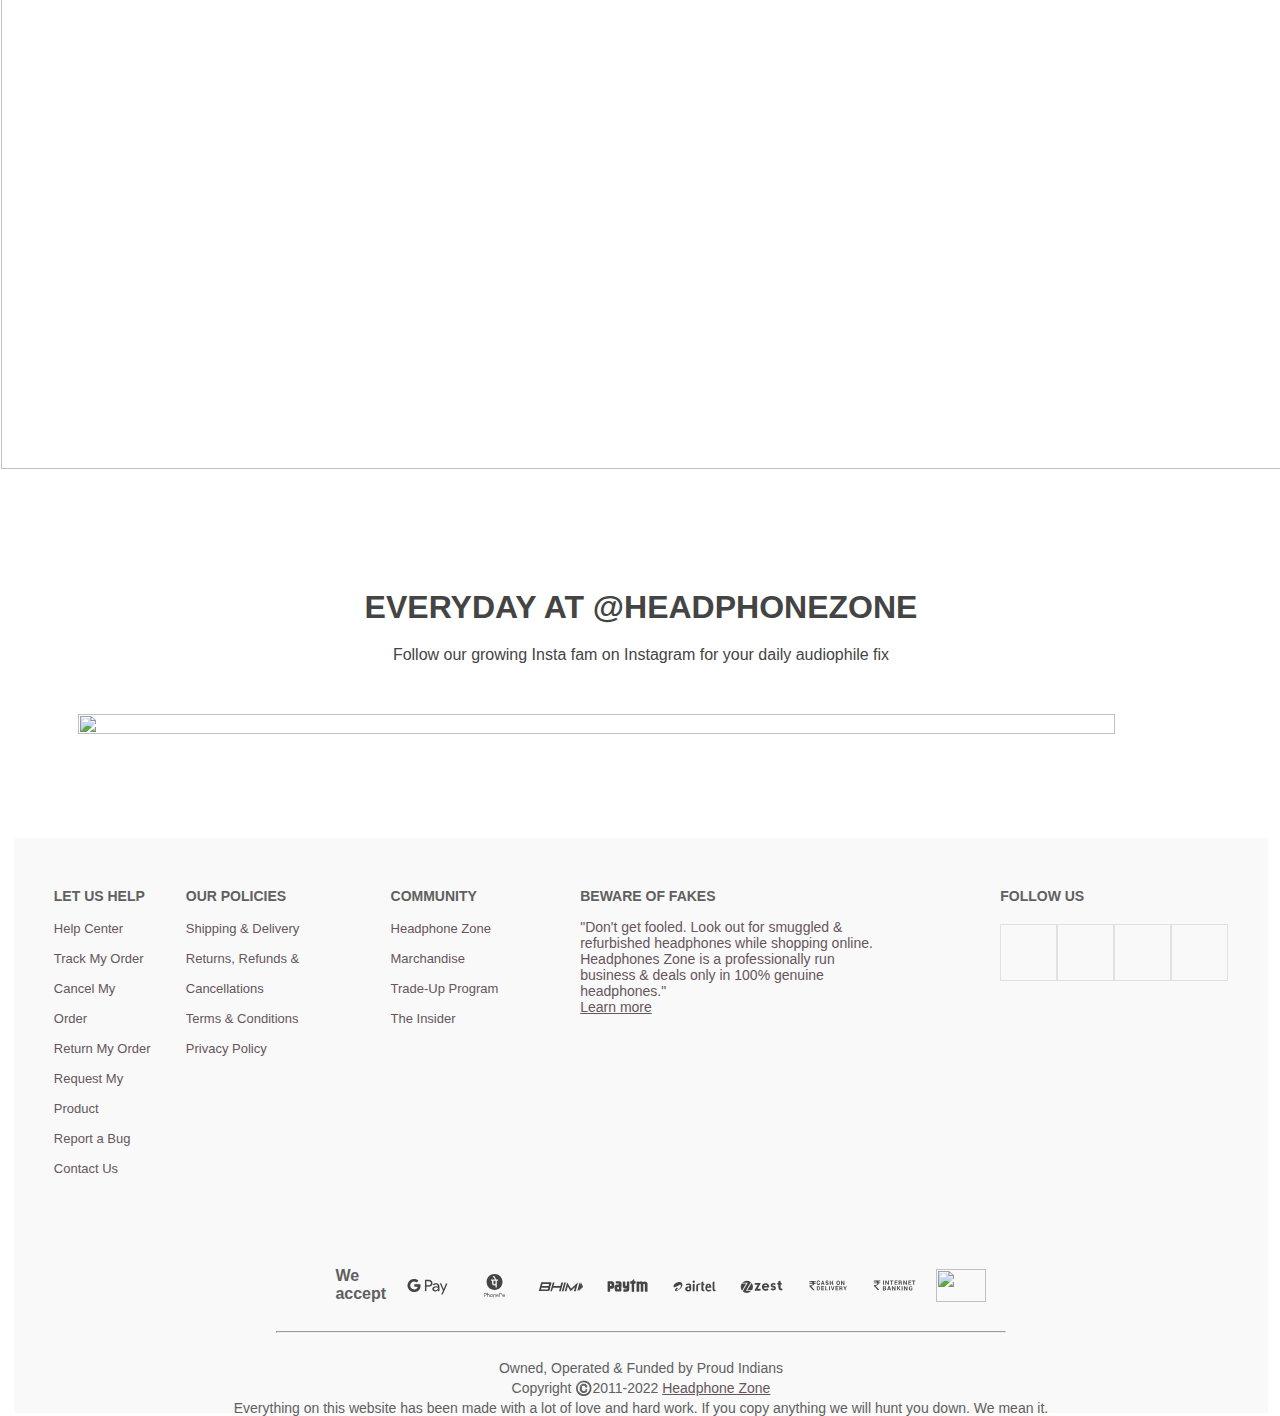
==== commit 0f663e2b: "Day 4" ====
--- a/index.html
+++ b/index.html
@@ -7,26 +7,251 @@
     <meta name="viewport" content="width=device-width, initial-scale=1.0">
     <title>Document</title>
     <link rel="stylesheet" href="index.css">
-
 </head>
 
 <body>
+    <div id="navbar">
+        <div id="image">
+            <img src="./images/551.png" alt="">
+            <img src="./images/552.png" alt="">
+            <img src="./images/553.png" alt="">
+            <img src="./images/554.png" alt="">
+        </div>
+        <div id="barnd_header">
+            <h3>Headphone <br> Zone</h3>
+        </div>
+        <div id="middle_p">
+            <div>
+                <p id="blackHeart">SALE <i class="fa-solid fa-heart"></i></p>
+            </div>
+            <div class="fulBox">
+                <p>Categories</p>
+                <div  class="fDownBox">
+                   <div id="imgNav">
+                    <img onclick="setitem1()" src="./images/0001.png" alt="">
+                    <img onclick="setitem2()" src="./images/0002.png" alt="">
+                    <img src="./images/0003.png" alt="">
+                    <img src="./images/0004.png" alt="">
+                    <img src="./images/0005.png" alt="">
+                    <img src="./images/0006.png" alt="">
+                    <img src="./images/0007.png" alt="">
+                    <img src="./images/0008.png" alt="">
+                    <img src="./images/0009.png" alt="">
+                    <img src="./images/0010.png" alt="">
+                    <img src="./images/0011.png" alt="">
+                    <img src="./images/0012.png" alt="">
+                    <img src="./images/0013.png" alt="">
+                    <img src="./images/0014.png" alt="">
+                    <img src="./images/0015.png" alt="">
+                    <img src="./images/0016.png" alt="">
+                   </div>
+                </div>
+            </div>
+            <div class="fulBox">
+                <p>Brands</p>
+                <div class="fDownBox">
+                  <div>
+                    <p onclick="setitem3()">1 Custom</p>
+                    <p >64 Audio</p>
+                    <p>Abyss</p>
+                    <p>AIAIAI</p>
+                    <p>AKG</p>
+                    <p>ALO Audio</p>
+                    <p>Astell&Kern</p>
+                    <p>Audeze</p>
+                    <p>Audio-Technica</p>
+                    <p>AudioQuest</p>
+                    <p>Aune Audio</p>
+                    <p>Austrin Audio</p>
+                    <p>Bang & Olufsen</p>
+                    <p>Beyerdynamic</p>
+                    <p>BLON</p>
+                  </div>  
+                  <div>
+                    <p onclick="setitem4()">Bowers&Wikins</p>
+                    <p>BQEYZ</p>
+                    <p>Burson Audio</p>
+                    <p>Campfire Audio</p>
+                    <p>Cayin</p>
+                    <p>CCA</p>
+                    <p>Chord Electronics</p>
+                    <p>Comply</p>
+                    <p>Dail</p>
+                    <p>Dan Clark Audio</p>
+                    <p>DarkVoice</p>
+                    <p>ddHiFi</p>
+                    <p>Dekoni Audio</p>
+                    <p>Denafrips</p>
+                    <p>Devilet</p>
+                  </div>  
+                  <div>
+                    <p>EarMen</p>
+                    <p>Edifier</p>
+                    <p>Effect Audio</p>
+                    <p>EIKON</p>
+                    <p>EPOS</p>
+                    <p>Etymotic</p>
+                    <p>FiiO</p>
+                    <p>Final Audio</p>
+                    <p>Focal</p>
+                    <p>Gold Planar</p>
+                    <p>Grado</p>
+                    <p>Gustard</p>
+                    <p>HarmonicDyne</p>
+                    <p>Headgead Audio</p>
+                    <p>Headphone Zone</p>
+                    <p></p>
+                  </div>  
+                  <div>
+                    <p>HEDD Audio</p>
+                    <p>HiBy</p>
+                    <p>Hidizs</p>
+                    <p>HiFiMAN</p>
+                    <p>iBasso</p>
+                    <p>iFi Audio</p>
+                    <p>IKKO</p>
+                    <p>Jabra</p>
+                    <p>JAYS</p>
+                    <p>JBL</p>
+                    <p>JH Audio</p>
+                    <p>JVC</p>
+                    <p>Klipsch</p>
+                    <p>KZ Acousitics</p>
+                    <p>Little Dot</p>
+                  </div>  
+                  <div>
+                    <p>Lotoo</p>
+                    <p>Lypertek</p>
+                    <p>Mangrid</p>
+                    <p>Marshall</p>
+                    <p>Matrix Audio</p>
+                    <p>MEE Audio</p>
+                    <p>Meze Audio</p>
+                    <p>Monoprice</p>
+                    <p>Moondrop</p>
+                    <p>Naim</p>
+                    <p>Noble Audio</p>
+                    <p>oBravo</p>
+                    <p>RAAL-requisite</p>
+                    <p>Razer</p>
+                    <p>RAPTGO</p>
+                  </div>  
+                  <div>
+                    <p>RME</p>
+                    <p>Schiit</p>
+                    <p>Sennheiser</p>
+                    <p>Shanling</p>
+                    <p>Shure</p>
+                    <p>SingXer</p>
+                    <p>SMSL</p>
+                    <p>Sonos</p>
+                    <p>Sony</p>
+                    <p>SoundMAGIC</p>
+                    <p>SpinFit</p>
+                    <p>STAX</p>
+                    <p>Steven Slate Audio</p>
+                    <p>Tanchjim</p>
+                    <p>Tempo Tec</p>
+                  </div>  
+                  <div>
+                    <p>ThieAudio</p>
+                    <p>TIN HiFi</p>
+                    <p>Topping</p>
+                    <p>Venture Electronics</p>
+                    <p>Violectric</p>
+                    <p>Vision Ears</p>
+                    <p>V-MODA</p>
+                    <p>Woo Audio</p>
+                    <p>xDuoo</p>
+                    <p>7HZ</p>
+                  </div> 
+                </div>
+            </div>
+            <div class="boxNav">
+                <p>Price</p>
+                <div class="downBox">
+                   <p>Best Headphones Under Rs. 1,000</p>
+                   <p>Best Headphones Under Rs. 1,000</p>
+                   <p>Best Headphones Under Rs. 1,000</p>
+                   <p>Best Headphones Under Rs. 1,000</p>
+                   <p>Best Headphones Under Rs. 1,000</p>
+                   <p>Best Headphones Under Rs. 1,000</p>
+                   <p>Best Headphones Under Rs. 1,000</p>
+                </div>
+            </div>
+            <div class="boxNav">
+                <p>Deals</p>
+                <div class="downBox">
+                     <p>Unboxed</p>
+                     <p>Pre-Owned</p>
+                     <p>Clearance</p>
+                     <p>Demo Unit</p>
+                     <p>Deals of the Month</p>
+                </div>
+            </div>
+            <div>
+                <p>Headphone Finder</p>
+            </div>
+            <div class="boxNav">
+                <p>Events</p>
+                <div class="downBox">
+                    <p>Headphone Connect</p>
+                    <p>Book an Audio Tour</p>
+               </div>
+            </div>
+            <div>
+                <p>Forum</p>
+            </div>
+            <div class="fulBox">
+                <p>Info</p>
+                <div class="fDownBox">
+                    <div>
+                        <img src="https://cdn.shopify.com/s/files/1/0153/8863/files/Headphone-Zone-10-Years_500x-1_295x.jpg?v=1643031208" alt="">
+                        <h5>10 YEARS OF HEADPHONE ZONE</h5>
+                        <p>Read the Headphone Zone jorney since 2011 as told by Raghav</p>
+                    </div>
+                    <div>
+                        <img src="https://cdn.shopify.com/s/files/1/0153/8863/files/Headphone-Zone-Club-Audiophile-Menu_500x-focal_256x256_c41abc2b-75a9-4aeb-b2cf-4f01ae7c1992_256x.webp?v=1650019007" alt="">
+                        <h5>IT PLAYS TO BE AN AUDIOPHILE</h5>
+                        <p>Enjoy Members-only rewards with our loyalty program</p>
+                    </div>
+                    <div>
+                        <h5>ABOUT US</h5>
+                        <p>Our Story</p>
+                        <p>Our Values</p>
+                        <p>Meet the Team</p>
+                        <p>Costomer Testimonials</p>
+                        <p>Careers-We're Hiring!</p>
+                        <p>Brands That Inspire Us</p>
+                    </div>
+                    <div>
+                        <h5>GET IN TOUCH</h5>
+                        <p>Contact the Team</p>
+                        <p>Corporate Gifting</p>
+                        <p>Partner With Us</p>
+                    </div>
+                    <div>
+                        <h5>COMMUNITY</h5>
+                        <p>Headphone Zone Merchandise</p>
+                        <p>Trade-Up Program</p>
+                    </div>
+                </div>
+            </div>
+            <div>
+                <p>Help Center</p>
+            </div>
+        </div>
+        <div>
+            <p>Search</p>
+            <p>Login</p>
+            <p>Cart</p>
+            <h4>0</h4>
+        </div>
+    </div>
     <div class="img_1">
         <img class=img_-1
-            src="https://cdn.shopify.com/s/files/1/0153/8863/files/Chu_HomepageBanner_Desktop_2000x.jpg?v=1654925610"
+            src="https://cdn.shopify.com/s/files/1/0153/8863/files/Banner---NPRS---Desktop-Live-Now_1400x.jpg?v=1658340384"
             alt="Error">
-    </div>
-    <div class="img_1_content">
-        <h1>DON'T CHU WISH YOUR IEM WAS HOT LIKE ME</h1>
-        <h6>MOONDROP CHU IS BACK</h6>
-        <button id="buyNow"><a href="product_page.html">BUY NOW</a></button>
-    </div>
-    <div id="img_side_bar">
-        <button class="A1">______</button>
-        <button class="A1">______</button>
-        <button class="A1">______</button>
-        <button class="A1">______</button>
-        <button class="A1">______</button>
     </div>
     <h2>START YOUR AUDIOPHILE JOURNEY HERE</h2>
     <div id="Product">
@@ -148,7 +373,7 @@
             <h3 class="deal">11,999</h3>
         </div>
     </div>
-        <button id="view"><a href="product_page.html"> VIEW MORE </a></button>
+        <button id="view" style="color: white;" onclick="gotoProduct()">VIEW MORE </button>
         <h4>FRESH OFF THE BOAT, EXPLORE THE BEST IN AUDIOPHILIA RIGHT NOW</h4>
         <h1>NEW LAUNCHES</h1>
         <div id="newlaunch">
@@ -352,9 +577,13 @@
           <img src="https://cdn.shopify.com/s/files/1/0153/8863/files/DSC03503_1400x.jpg?v=1645189799" alt="">
        </div>
        <div id="headzone">
-            <img src="https://cdn.shopify.com/s/files/1/0153/8863/files/exp-studio-image-Vinette_600x.jpg?v=1645004055" alt="">
+        <img src="https://cdn.shopify.com/s/files/1/0153/8863/files/exp-studio-image-Vinette_600x.jpg?v=1645004055" alt="">
             <div id="headzone1">
-                
+                <h5 style="margin-bottom : 20px">INTRODUCING</h5>
+                <h1 >HEADPHONE ZONE </h1>
+                <h1 style="margin-bottom : 20px">EXPERIENCES</h1>
+                <p style="margin-bottom : 20px">Headphone Zone Experiences are curated listening sessions that are hosted by audiophiles, that bring together India's most passionate and discerning music listeners with one simple aim - to Rediscover music.</p>
+                <button id="zonebtn" style="margin-bottom : 20px">EXPLORE NOW</button>
             </div>
        </div>
         <div id="audiophile">
@@ -381,8 +610,9 @@
                 <h1>You can find the ergasmic things here, which won't be found anywhere else in India.</h1>
                 <p>Vaibhav Rathi</p>
                 <div id="quotes_button">
-                    <button id="button_1"><-</button>
-                    <button id="button_2">-></button>
+                    <button id="button_1">&larr;</button>
+                    
+                    <button id="button_2">&rarr;</button>
                 </div>
             </div>
             <div id="press_main">
@@ -443,11 +673,89 @@
         <h1>EVERYDAY AT @HEADPHONEZONE</h1>
         <p>Follow our growing Insta fam on Instagram for your daily audiophile fix</p>
         <div id="audiophile_add">
-            <img src="https://www.linkpicture.com/q/come.png" alt="">
-        </div>
-        
+            <img src='https://www.linkpicture.com/q/Screenshot-2022-07-22-110630.png'>
+        </div>
+    </div>
+    <div id="foooter">
+        <footer class="footer">
+            <div class="container">
+                <div class="row">
+                        <div class="footer-col">
+                            <p id="sub-head"><b>LET US HELP</b></p>
+                            <ul id="sub-head1">
+                                <li><a href="">Help Center</a></li>
+                                <li><a href="">Track My Order</a></li>
+                                <li><a href="">Cancel My Order</a></li>
+                                <li><a href="">Return My Order</a></li>
+                                <li><a href="">Request My Product</a></li>
+                                <li><a href="">Report a Bug</a></li>
+                                <li><a href="">Contact Us</a></li>
+                            </ul>
+                        </div>
+                        
+                        <div class="footer-col">
+                            <p style="margin-left:-5px"><b>OUR POLICIES</b></p>
+                            <ul  id="sub-head2">
+                                <li><a href="">Shipping & Delivery</a></li>
+                                <li><a href="">Returns, Refunds & Cancellations</a></li>
+                                <li><a href="">Terms & Conditions</a></li>
+                                <li><a href="">Privacy Policy</a></li>
+                            </ul>
+                        </div>
+                        
+                        <div class="footer-col">
+                            <p><b>COMMUNITY</b></p>
+                            <ul id="sub-head3">
+                                <li><a href="">Headphone Zone Marchandise</a></li>
+                                <li><a href="">Trade-Up Program</a></li>
+                                <li><a href="">The Insider</a></li>
+                            </ul>
+                        </div>
+                        
+                        <div class="footer-col">
+                            <p><b>BEWARE OF FAKES</b></p>
+                            <p class="para">"Don't get fooled. Look out for smuggled & refurbished headphones while shopping online. Headphones Zone is a professionally run business & deals only in 100% genuine headphones."<br>
+                            <a href="">Learn more</a>
+                            </p>
+                        </div>
+                        
+                        <div class="footer-col">
+                            <p><b>FOLLOW US</b></p>
+                            <div class="footer-icon">
+                                <a href="https://www.facebook.com/HeadphoneZone"><img src="https://cdn-icons-png.flaticon.com/512/49/49052.png" alt=""></a>
+                                <a href="https://twitter.com/Headphone_Zone"><img src="https://cdn-icons-png.flaticon.com/512/81/81609.png" alt=""></a>
+                                <a href="https://www.instagram.com/headphonezone/"><img src="https://cdn-icons-png.flaticon.com/512/87/87390.png" alt=""></a>
+                                <a href="https://www.youtube.com/channel/UCVJzKP5WF8PAYrEjoroWtCw"><img src="https://cdn-icons-png.flaticon.com/512/48/48968.png" alt=""></a>
+                            </div>
+                       </div>
+                </div>
+                <div class="icons">
+                    <div><p><b>We accept</b></p></div>
+                    <div><img src="data:image/svg+xml,%3Csvg%20xmlns%3D%22http%3A%2F%2Fwww.w3.org%2F2000%2Fsvg%22%20width%3D%2240%22%20height%3D%2226%22%3E%3Cpath%20fill%3D%22%23585B61%22%20d%3D%22M29.2%2017.4v-3.9c0-.2-.1-.3.1-.5.2%201.4%200%202.9.1%204.3%200%20.1-.1.2-.2.1.1.1%200%200%200%200z%22%2F%3E%3Cpath%20fill%3D%22%233384EF%22%20d%3D%22M14.4%2012.1c-.1.1-.3.1-.5.1H9.7h-.1c0-.1.1-.1.1-.1h4.7z%22%2F%3E%3Cpath%20fill%3D%22%2352555B%22%20d%3D%22M18.1%2017.5c0-.1.1-.1%200%200%201-.1%201-.1%201-1v-2.2c0-.1-.1-.3.1-.4v3.2c0%20.4-.1.5-.5.5-.2-.1-.4-.1-.6-.1z%22%2F%3E%3Cpath%20fill%3D%22%23408AF0%22%20d%3D%22M9.6%2012.2c.1.4.1.8.1%201.3%200%20.3.1.5.4.5.7%200%201.4%200%202.1.1H9.6c-.1-.7%200-1.3%200-1.9z%22%2F%3E%3Cpath%20fill%3D%22%23454545%22%20d%3D%22M35.5%2011.4c-.3%200-.7-.1-1%200-.1.1-.2.3-.2.4-.5%201.3-1%202.6-1.6%203.9-.2-.1-.2-.2-.2-.4-.5-1.2-1-2.3-1.5-3.5-.1-.1-.1-.3-.2-.4-.4-.3-.8-.1-1.1-.1-.1%200%200%20.1%200%20.2.8%201.7%201.5%203.5%202.3%205.2.1.2.1.4%200%20.7-.4.9-.8%201.7-1.2%202.6.3.2.7.1%201.1.1%201.2-2.8%202.5-5.7%203.7-8.5.1-.1.1-.2-.1-.2z%22%2F%3E%3Cpath%20fill%3D%22%234F5359%22%20d%3D%22M19.2%2013.9c.2-.2.4-.1.6-.1.5%200%201-.1%201.5.1h-2.1z%22%2F%3E%3Cpath%20fill%3D%22%23595C62%22%20d%3D%22M28.3%2016.7c.3.2.1.5.1.7%200%200%200%20.1-.1.1-.1-.3%200-.5%200-.8z%22%2F%3E%3Cpath%20fill%3D%22%2351545A%22%20d%3D%22M28.3%2017.5c0-.1.1-.1%200%200%20.4-.1.6-.1.9-.1%200%200%20.1%200%20.1.1h-1z%22%2F%3E%3Cpath%20fill%3D%22%23595C62%22%20d%3D%22M23.9%2011.5c-.1-.2-.1-.5%200-.7v.7z%22%2F%3E%3Cpath%20fill%3D%22%23454545%22%20d%3D%22M14.5%2012.3c0-.1%200-.2-.1-.3H9.7c-.1.3%200%20.6%200%20.9%200%20.9%200%20.9.9.9h-.9c0%20.3.2.2.3.2h2c.3%200%20.4.1.3.4-.2.5-.5.8-.9%201.2-.5.3-1.1.6-1.7.5-.3%200-.6%200-.9-.1-1-.3-1.8-1-2.2-2-.2-.7-.2-1.4%200-2%201.1-2.1%202.6-2.6%204.7-1.5.2.1.3.1.4-.1l1-1c.2-.2.1-.3%200-.5-.7-.5-1.5-.9-2.3-1h-.3c-.3-.1-.7-.1-1%200h-.3c-.4.1-.6.1-.9.2-1.3.5-2.4%201.3-3%202.6-.8%201.6-.8%203.1%200%204.7.8%201.5%202%202.4%203.6%202.7h.3c.1.1.3.1.4.1h.6c.2%200%20.3%200%20.5-.1.2%200%20.3.1.5-.1.9-.1%201.6-.5%202.2-1.1.9-.8%201.3-1.8%201.5-3v-1.6zm-3.6%201.6H12h-1.1zM29.3%2016.8v-3.7c-.3-1-1-1.7-2.1-1.8-.4-.1-.8-.1-1.2%200-.4%200-.8.2-1.2.4-.3.2-.7.4-.7.7%200%20.3.5.3.7.5.1.1.2.1.3%200%20.4-.4.8-.6%201.4-.7.1%200%20.3%200%20.4.1.9.3%201.3.8%201.2%201.6-.8-.3-1.6-.4-2.5-.2-.8.2-1.4.5-1.7%201.3-.3.8-.1%201.5.5%202.1%201%20.9%202.6.9%203.5-.2.1-.1.1-.2.2-.2.1.2-.1.5.1.7.3%200%20.6.1.8%200%20.3-.2.3-.4.3-.6zm-1.4-.9c-.8.9-1.5%201-2.5.5-.4-.2-.4-1-.1-1.4.3-.3.6-.4%201-.5.3-.2.7-.1%201%200h.1c1%20.3%201.1.7.5%201.4z%22%2F%3E%3Cpath%20fill%3D%22%235B5E64%22%20d%3D%22M27.3%2014.5c-.3%200-.7-.1-1%200%20.3-.2.8-.2%201%200z%22%2F%3E%3Cpath%20fill%3D%22%23595C62%22%20d%3D%22M28.4%2013.8c-.1-.1-.1-.2%200-.3.1%200%200%20.1.1.1-.1.1-.1.2-.1.2z%22%2F%3E%3Cpath%20fill%3D%22%23454545%22%20d%3D%22M23.9%2010.8c0-.5-.3-.9-.6-1.3l-.3-.3c-.2-.1-.3-.3-.5-.4-.3-.1-.5-.4-.8-.2-.1-.2-.3-.2-.5-.2h-2.6c-.5.1-.6.2-.6.6v8.1c0%20.1-.1.3.1.4%200%200%20.1%200%20.1-.1.2.1.3%200%20.5%200%20.4.1.5-.1.4-.4v-2.2c0-.3-.1-.6.1-.9.7-.1%201.4-.1%202.2%200%201.4-.1%202.5-1.1%202.5-2.3-.1-.3-.1-.6%200-.8zm-2.5%202c-.7.1-1.5.1-2.2%200-.1-.3-.1-.6-.1-1%200-.7-.1-1.4%200-2.1l.1-.1c.7-.1%201.3-.1%202%200%20.7.2%201.3.5%201.5%201.3.2.9-.2%201.5-1.3%201.9z%22%2F%3E%3Cpath%20fill%3D%22%23FEFEFE%22%20d%3D%22M19.2%2012.8z%22%2F%3E%3Cpath%20fill%3D%22%2352555B%22%20d%3D%22M19.2%209.7v3.1c-.2-1.1-.2-2.1%200-3.1z%22%2F%3E%3Cpath%20fill%3D%22%234F5359%22%20d%3D%22M19.2%2012.8h2.3c-.8.1-1.6.2-2.3%200z%22%2F%3E%3Cpath%20fill%3D%22%2352555B%22%20d%3D%22M21.3%209.6h-2c.6-.1%201.3-.1%202%200z%22%2F%3E%3C%2Fsvg%3E" alt=""></div>
+                    <div><img src="data:image/svg+xml,%3Csvg%20xmlns%3D%22http%3A%2F%2Fwww.w3.org%2F2000%2Fsvg%22%20width%3D%2240%22%20height%3D%2226%22%3E%3Cg%20fill%3D%22%23454545%22%3E%3Cpath%20d%3D%22M20%203.9c3.5%200%206.3%202.8%206.3%206.3s-2.8%206.3-6.3%206.3c-3.4%200-6.2-2.8-6.2-6.3-.1-3.5%202.7-6.3%206.2-6.3zm.6%204.3h-3.2c-.2%200-.2.1-.2.2v.5c0%20.2.1.3.3.3h.5c.1%200%20.1%200%20.1.1v2.1c.1.9%201%201.7%202%201.6.2%200%20.4-.1.7-.1V14.3c0%20.2.1.2.2.2h.5c.3%200%20.3%200%20.3-.3v-4-.8c0-.1%200-.2.2-.1h.5c.2%200%20.2-.1.2-.2v-.6c0-.2%200-.2-.2-.2h-.9c-.1%200-.2%200-.3-.1-.5-.8-.9-1.6-1.4-2.4-.1-.1-.1-.2-.3-.2H19c-.1%200-.2%200-.3.1-.1.1%200%20.2.1.3.6.7%201.1%201.5%201.7%202.2.1-.1.1%200%20.1%200zM23.8%2020.5v-1.4c0-.1%200-.2.1-.2H25c.7%200%201.1.6.9%201.2-.1.4-.4.6-.7.6h-.9c-.1%200-.2%200-.2.2v.9c0%20.1%200%20.2-.1.2-.2%200-.2%200-.2-.2v-1.3zm.4-.5v.5c0%20.1%200%20.1.1.1h.7c.4%200%20.6-.2.6-.6%200-.3-.2-.6-.5-.6h-.8c-.1%200-.1.1-.1.1v.5zM11.8%2020.5v-1.4c0-.1%200-.2.2-.2h1.1c.7%200%201.1.6.9%201.2-.1.4-.4.6-.7.6h-.9c-.2%200-.2%200-.2.2v.9c0%20.1%200%20.2-.1.2-.2%200-.2%200-.2-.2-.1-.4-.1-.8-.1-1.3zm.3-.6v.5l.1.1h.8c.3%200%20.6-.2.6-.6%200-.3-.2-.6-.5-.6h-.8c-.1%200-.1%200-.1.1-.1.2-.1.4-.1.5zM14.7%2018.9v1.2c.1%200%20.1-.1.1-.1.2-.2.5-.3.9-.2.3.1.4.3.4.6v1.5c0%20.1%200%20.1-.1.1-.3%200-.3%200-.3-.2v-1.1-.1c0-.3-.2-.5-.5-.5s-.6.3-.6.5v1.3c0%20.1-.1.1-.2.1s-.2%200-.2-.1v-3c0-.1%200-.1.1-.1.3.1.3.1.4.1zM28%2021.5l.2.2c-.1.2-.3.3-.6.4-.7.2-1.3-.3-1.3-1%200-.3%200-.5.2-.8.2-.4.7-.6%201.1-.5.4.1.6.4.6.8s0%20.4-.3.4h-1c-.2%200-.2%200-.2.2.1.3.2.5.5.6.3%200%20.5%200%20.8-.3-.1%200%200%200%200%200zm-.1-.8c0-.2-.1-.4-.2-.6-.2-.1-.4-.1-.6%200-.2.1-.3.3-.3.6h1.1zM23.3%2021.7c-.2.3-.6.5-1.1.4-.4-.1-.7-.4-.8-.8-.1-.3%200-.7.1-1%20.2-.4.7-.6%201.1-.5.4.1.5.4.6.7v.4c0%20.1%200%20.2-.1.2h-1.3c-.2%200-.2%200-.1.2.1.3.2.5.5.6.3.1.5%200%20.7-.2.2-.2.2-.2.4%200zm-1.5-1h1.1l.1-.1c0-.4-.3-.6-.6-.6-.4%200-.6.4-.6.7zM16.6%2020.9c0-.1%200-.3.1-.4.1-.5.5-.8%201-.8s.8.3.9.8v.7c-.1.5-.5.8-1.1.8-.5%200-.9-.4-.9-1v-.1zm1.7%200c0-.2-.1-.4-.2-.6-.3-.4-.8-.4-1%200-.2.4-.2.8%200%201.1.1.2.3.3.5.3s.4-.1.5-.3c.2-.1.2-.3.2-.5zM19.2%2022.1V20c0-.1.1-.1.2-.1s.2%200%20.2.1v.2c.1%200%20.1-.1.1-.1.3-.2.6-.3.9-.2.3.1.4.3.4.6v1.6c0%20.1%200%20.1-.1.1-.2%200-.2%200-.2-.2v-1.2c0-.3-.1-.5-.3-.5-.3-.1-.5%200-.7.2-.1.1-.1.2-.1.3v1.3c0%20.2%200%20.2-.2.2l-.2-.2z%22%2F%3E%3Cpath%20d%3D%22M20.8%2010.3v.9c0%20.4-.4.8-.8.8-.5%200-.8-.3-.8-.8V9.4c0-.1%200-.1.1-.1h1.4c.1%200%20.1%200%20.1.1v.9z%22%2F%3E%3C%2Fg%3E%3C%2Fsvg%3E" alt=""></div>
+                    <div><img src="data:image/svg+xml,%3Csvg%20xmlns%3D%22http%3A%2F%2Fwww.w3.org%2F2000%2Fsvg%22%20width%3D%2240%22%20height%3D%2226%22%3E%3Cpath%20fill%3D%22%23454545%22%20d%3D%22M23%2017.5c.6-2.3%201.3-4.6%201.9-6.9l.2.2c.9%201.5%201.8%203%202.7%204.4.1.2.1.2.3.1%201.8-1.5%203.6-3.1%205.4-4.6l.1-.1c-.2.6-.3%201.2-.5%201.8-.4%201.6-.9%203.2-1.3%204.9%200%20.2-.1.2-.3.2h-1.2c.3-1.1.6-2.1.9-3.2h-.1c-1.2%201.1-2.3%202.1-3.5%203.2-.7-1.2-1.4-2.5-2.2-3.7-.1.2-.1.3-.2.5-.3%201-.6%202-.8%203%200%20.2-.1.2-.3.2H23zM11.5%2017.5l1.2-4.2c.2-.8.5-1.7.7-2.5%200-.2.1-.2.3-.2h1.1c-.3.9-.5%201.9-.8%202.8h5.3c.2%200%20.3-.1.3-.2l.6-2.4c0-.2.1-.2.3-.2h1.2c-.2.8-.4%201.6-.6%202.3-.4%201.5-.8%202.9-1.2%204.4%200%20.2-.1.2-.3.2h-.9c-.2%200-.2-.1-.2-.2.2-.8.4-1.5.6-2.3.1-.2%200-.2-.2-.2h-5.1c-.2%200-.2%200-.3.2-.2.8-.4%201.6-.7%202.4%200%20.2-.1.2-.3.2-.2-.1-.6-.1-1-.1zM34.5%2016c-.5.5-1.1%201-1.6%201.5.6-2.3%201.3-4.6%201.9-6.9.3.5.5%201%20.8%201.5.2.3.3.5.5.8.2.3.3.6.5.9.1.1.1.2%200%20.3-.7.7-1.4%201.3-2.1%201.9.1%200%200%200%200%200zM24%2010.6l-.6%202.1c-.4%201.5-.9%203.1-1.3%204.6%200%20.2-.1.2-.3.2h-.9c-.2%200-.2%200-.2-.2.3-1.2.7-2.4%201-3.6.3-1%20.5-2%20.8-2.9%200-.2.1-.2.3-.2H24z%22%2F%3E%3Cpath%20fill%3D%22%23454545%22%20d%3D%22M34.5%2016l1.1-1.1.8-.8c.1-.1.1-.2%200-.3-.3-.5-.5-1-.8-1.6%200-.1-.1-.1-.1-.2.1-.5.3-1%20.4-1.5.1.3.3.5.4.7.4.9.9%201.7%201.3%202.6.1.1.1.2%200%20.3-1.1%201.1-2.3%202.2-3.4%203.2l-.1.1c.2-.5.3-1%20.4-1.4zM11.7%2010.5H4.4c-.2%200-.2%200-.3.2-.6%202.2-1.2%204.4-1.8%206.5%200%20.2%200%20.2.2.2h7.4c.5%200%20.9-.3%201-.8.2-.6.4-1.3.5-1.9.1-.4.1-.6-.3-.8.5-.2.6-.4.7-.8.2-.6.4-1.3.5-1.9.1-.4-.1-.7-.6-.7zm-2.1%205.2c-.2.3-.4.4-.8.4H4.1c-.1%200-.1%200-.1-.2.1-.3.2-.7.3-1%200-.2.1-.2.3-.2h4.5c.3%200%20.5%200%20.6.3.2.2.1.5-.1.7zm0-2.4H4.9c-.2%200-.2%200-.1-.2.1-.3.2-.7.3-1.1%200-.1.1-.2.2-.2H10c.3%200%20.5.2.5.5.1.6-.3%201-.9%201z%22%2F%3E%3C%2Fsvg%3E" alt=""></div>
+                    <div><img src="data:image/svg+xml,%3Csvg%20xmlns%3D%22http%3A%2F%2Fwww.w3.org%2F2000%2Fsvg%22%20width%3D%2240%22%20height%3D%2226%22%3E%3Cpath%20fill%3D%22%23454545%22%20d%3D%22M35.7%2017.7c-.1.1-.3.2-.5.2h-1.1c-.4%200-.5-.1-.5-.5v-5.2c0-.4-.2-.6-.6-.6-.4%200-.6.2-.6.6v5.2c0%20.4-.1.5-.5.5h-1.1c-.3%200-.4-.1-.4-.4v-3.7-1.5c0-.4-.2-.6-.6-.6-.4%200-.6.2-.6.6v5.2c0%20.4-.1.5-.5.5h-1.2c-.3%200-.4-.1-.4-.4v-7.4c0-.3.1-.4.4-.4h1.2c.4%200%20.4%200%20.5.4.9-.7%202-.6%202.7.1.1.1.2%200%20.3-.1.8-.6%201.9-.6%202.7%200%20.4.3.6.7.8%201.2v6.3zM25.1%2017.9h-1.5l.1-.1H25s0%20.1.1.1zM21.4%2013v2.8c0%201.3-.8%202.1-2.1%202.1h-2.1c-.3%200-.4-.1-.4-.4v-1.2c0-.3.1-.4.4-.4H19c.3%200%20.5-.1.5-.3%200-.2-.1-.3-.5-.3h-1.1c-1-.2-1.6-.9-1.6-2v-3.1c0-.3.1-.4.4-.4h1.1c.4%200%20.5.1.5.5v2.5c0%20.4.1.5.5.5.7%200%20.7%200%20.7-.7v-2.4c0-.3.1-.4.4-.4h1.2c.3%200%20.4.1.4.4-.1.8-.1%201.8-.1%202.8z%22%2F%3E%3Cpath%20fill%3D%22%23454545%22%20d%3D%22M25.1%2017.9h-1.5c-.2%200-.3-.2-.3-.4V12c0-.3-.1-.3-.3-.3h-.5c-.2%200-.3-.1-.3-.3V10c0-.2.1-.3.3-.3.8%200%201.3-.3%201.7-1%20.1-.2.3-.4.6-.6.3-.1.5%200%20.5.3v1c0%20.1%200%20.2.2.2h.5c.2%200%20.4.1.4.4v1.3c0%20.2-.1.3-.4.4h-.1c-.2%200-.5-.1-.6%200-.2.1-.1.4-.1.6v5.1c.1.3.1.4-.1.5zM15.4%2011.7c0-1.2-.6-1.9-1.9-2.1-.8-.1-1.6%200-2.4%200-.2%200-.3.1-.3.3v1.2c0%20.3.1.4.4.4h1.6c.3%200%20.4.1.4.4%200%20.3-.1.4-.4.4h-1.2c-1%20.1-1.6.9-1.7%201.8v1.8c0%201.2.8%201.9%201.9%201.9h2.5c.6%200%20.9-.3.9-.9v-2.6c.2-.8.2-1.7.2-2.6zm-2.1%203.9c0%20.2-.1.3-.4.4h-.1c-.8%200-.8%200-.8-.8v-.7c0-.2.1-.3.3-.3h.6c.2%200%20.3.1.3.3v.5c.1.3.2.5.1.6zM9.6%2011.6c0-1.2-.8-1.9-1.9-1.9H4.8c-.3%200-.4.1-.4.4v7.4c0%20.3.1.4.4.4H6c.4%200%20.4-.1.4-.4v-1.8c0-.2%200-.2.2-.2h1.2c1%200%201.7-.6%201.8-1.6v-2.3zM7.5%2013c0%20.2-.1.3-.3.3-.3%200-.6.1-.8%200-.2-.1%200-.5-.1-.7v-.1-.1c0-.2-.1-.6%200-.7.2-.1.6-.1.8%200%20.2%200%20.3.1.3.3.1.4.2.7.1%201z%22%2F%3E%3C%2Fsvg%3E" alt=""></div>
+                    <div><img src="data:image/svg+xml,%3Csvg%20xmlns%3D%22http%3A%2F%2Fwww.w3.org%2F2000%2Fsvg%22%20width%3D%2240%22%20height%3D%2226%22%3E%3Cg%20fill%3D%22%23454545%22%3E%3Cpath%20d%3D%22M10.5%2012.4c0%20.9-.3%201.7-.9%202.4-.9%201.1-2%202-3.3%202.5-.5.2-1%20.4-1.4-.1-.4-.5-.2-1%20.1-1.5.2-.4.6-.7%201-.9.3-.2.6-.1.8.2.1.2%200%20.5-.2.7-.3.3-.6.5-.8.8-.1.1%200%20.2-.1.4.1%200%20.3.1.4%200%201.5-.7%202.7-1.7%203.2-3.3.2-.8-.4-1.4-1.1-1-.8.3-1.5.9-2.2%201.2-.5.2-1%20.4-1.5.5-.8.1-1.2-.5-.9-1.2.2-.5.5-.9.8-1.2%201-.9%202.1-1.5%203.4-1.6%201.5-.4%202.7.7%202.7%202.1zM13.6%2012.9c-.1-.3-.2-.5-.4-.8%201.1-.6%202.1-.8%203.2-.4.7.3%201%20.9%201%201.6v3.2c0%20.2-.1.4-.3.5-.9.6-2%20.9-3.1.5-.9-.3-1.4-1.2-1.3-2.2.1-.9.9-1.5%202-1.6h.7c.2%200%20.5-.1.5-.2.1-.4%200-.8-.4-.8-.4-.1-.8%200-1.2.1-.2-.2-.4%200-.7.1zm2.4%202.6V15c-.1-.1-.2-.3-.3-.3-.2-.1-.4%200-.6%200-.6.1-.8.6-.7%201.2.1.5.5.8%201%20.7.6-.1.6-.1.6-1v-.1zM32.9%2016.2c.1.2.2.5.4.8-1.1.6-2.1%201-3.3.5-1.1-.5-1.4-1.4-1.5-2.5%200-.6.1-1.3.3-1.9.3-1.1%201.3-1.6%202.5-1.5%201%20.1%201.7.8%201.8%201.9.2%201.5.3%201.2-1.1%201.2h-1.6c-.4%200-.5.1-.5.5%200%201.1.6%201.6%201.6%201.4.5-.1.9-.3%201.4-.4zm-2.1-2.4h.5c.3%200%20.4-.2.3-.4-.1-.2-.1-.4-.2-.6-.2-.3-.6-.4-.8-.1-.3.2-.4.6-.5.9.1.1.4.1.7.2-.1%200%200%200%200%200zM27.8%2016.7c.1.8%200%20.9-.8.8-1.1-.1-1.6-.6-1.6-1.6v-5.4c0-.1.1-.3.3-.3.3-.2.7-.2%201.2-.3V11c0%20.5.1.7.6.6h.4v.5c0%20.3-.1.5-.4.5-.5-.1-.6.1-.6.6v2.2c0%20.9%200%20.9.9%201.3zM35.6%209.9V15.6c0%20.5.1.9.7%201%20.4.1.3.4.3.6%200%20.1-.2.3-.4.3-1.2.2-2-.5-2-1.8v-5.1c0-.4.1-.6.5-.6.2%200%20.5-.1.9-.1zM24.8%2011.6c-.2.8-.2.8-.9.9-.8%200-1.1.3-1.1%201.1V17c0%20.4-.1.6-.5.5h-.1c-.8%200-.8%200-.8-.8V13c0-.2.2-.5.3-.7.8-.7%201.7-.9%202.7-.8.2%200%20.3.1.4.1zM20.1%2011.6v5.5c0%20.3-.1.5-.5.5-1.2%200-1%20.1-1-.9v-4.2c0-.5.1-.7.6-.7.3-.1.6-.2.9-.2zM19.4%2011c-.5%200-.9-.4-.9-.9s.5-1%20.9-1c.5%200%20.9.4.9%201%200%20.5-.4.9-.9.9z%22%2F%3E%3C%2Fg%3E%3C%2Fsvg%3E" alt=""></div>
+                    <div><img src="data:image/svg+xml,%3Csvg%20xmlns%3D%22http%3A%2F%2Fwww.w3.org%2F2000%2Fsvg%22%20width%3D%2240%22%20height%3D%2226%22%3E%3Cpath%20fill%3D%22%2378C043%22%20d%3D%22M8%2017.8c.1%200%20.3-.1.4.1-.1-.1-.3-.1-.4-.1z%22%2F%3E%3Cpath%20fill%3D%22%23454545%22%20d%3D%22M8%2018.8c-1-.1-1.8-.5-2.5-1.1-.2-.2-.1-.3%200-.4%201.2-2%202.3-4%203.5-6%20.1-.1.1-.2.2-.4H4.9v-.1c2-1.9%204.3-2.1%206.5-.6.2.2.3.3.1.6-1.2%202-2.4%204-3.6%206.1-.1.1-.1.2-.2.3H12c-.7.9-1.6%201.4-2.7%201.6-.1%200-.2%200-.2.1h-.7c-.1-.1-.3-.1-.4-.1zM17%2012.5h-2c-.2%200-.4%200-.3-.3%200-.3-.1-.8.1-1%20.2-.2.7-.1%201-.1h3.1c.5%200%20.6.2.3.6l-.9%201.5c-.5.8-.9%201.6-1.4%202.4h2c.3%200%20.4.1.4.4v.8c0%20.2-.1.3-.3.3h-4.1c-.3%200-.3-.2-.3-.4%200-.1.1-.2.1-.3.7-1.1%201.3-2.3%202-3.4.2-.3.3-.3.3-.5zM29.4%2016.9c-.8%200-1.4-.2-2-.6-.2-.2-.3-.3-.1-.5l.1-.1c.2-.2.3-.5.5-.6.3-.1.4.2.6.3.4.1.8.2%201.2.1.2-.1.4-.2.4-.4%200-.3-.2-.3-.4-.4-.3-.1-.5-.1-.8-.1-1.2-.2-1.7-.8-1.7-1.8%200-.9.8-1.7%201.8-1.8.8-.1%201.5.1%202.1.6.2.1.2.2%200%20.4l-.3.3c-.1.2-.3.4-.4.4-.2.1-.3-.2-.5-.3-.4-.2-.8-.2-1.1%200-.1.1-.3.1-.3.3%200%20.2.1.2.2.3.2.1.4.2.7.2.2%200%20.3%200%20.5.1%201%20.2%201.4.8%201.4%201.8%200%20.8-.5%201.5-1.5%201.7%200%20.1-.2.2-.4.1zM33.2%2013.8v-1.1c0-.3-.1-.4-.4-.4-.5%200-.5%200-.5-.5v-.2c0-.6%200-.6.6-.6.2%200%20.3-.1.3-.3v-.4c0-.8%200-.8.9-.9.8-.1.8-.1.8.7v.2c0%20.6%200%20.6.6.7.2%200%20.3.1.3.2v.3c0%20.2.1.5%200%20.7-.1.2-.4.1-.6.1-.2%200-.2.1-.2.2v2.2c0%20.5.3.7.8.7.3%200%20.4%200%20.5.3%200%20.1%200%20.2.1.3.2.6.2.7-.5.8-1.3.2-2.5-.5-2.5-1.9-.2-.4-.2-.7-.2-1.1z%22%2F%3E%3Cpath%20fill%3D%22%23454545%22%20d%3D%22M4.8%2017.1c-1.1-1.4-1.3-2.9-.8-4.6.3-1%20.3-1%201.3-1H8c-1.1%201.9-2.1%203.7-3.2%205.6zM12.2%2011c1.2%201.4%201.4%203.8.5%205.3-.1.1-.1.2-.3.2H8.9c1.2-2%202.3-3.7%203.3-5.5zM22.3%2014.6h2.9c.8%200%20.9%200%20.8-.8-.1-1.1-.5-2-1.6-2.4-1.1-.4-2.2-.3-3.1.5-1.2%201-1.3%203-.3%204.2%201%201.1%203.2%201.3%204.3.4.3-.2.3-.4%200-.6-.2-.1-.3-.3-.5-.5-.1-.1-.2-.1-.4%200-.4.2-.8.3-1.2.4-.5%200-1-.3-1.2-.7%200-.4%200-.5.3-.5zm0-1.8c.3-.3.7-.5%201.2-.4.4.1.7.2.9.7.1.2.1.3-.2.3h-1.9c-.2%200-.2-.1-.2-.2.1-.1.1-.3.2-.4z%22%2F%3E%3C%2Fsvg%3E" alt=""></div>
+                    <div><img src="data:image/svg+xml,%3Csvg%20xmlns%3D%22http%3A%2F%2Fwww.w3.org%2F2000%2Fsvg%22%20width%3D%2240%22%20height%3D%2226%22%3E%3Cg%20fill%3D%22%23454545%22%3E%3Cpath%20d%3D%22M10.3%209.4H5.7c-.6%200-.7.1-.9.7%201%20.1%202-.2%202.9.8H5.8c-.6%200-.7.1-.9.7h3c-.1.3-.2.5-.4.7-.7.7-1.6.6-2.4.6-.1.4%200%20.7.3%201%20.8.8%201.6%201.6%202.3%202.5.5.6%201%20.4%201.5.4%200%200%200-.1.1-.1-1-1.1-1.9-2.2-2.9-3.3.2%200%20.4%200%20.5-.1.9-.2%201.7-.5%202-1.4.1-.3.2-.4.5-.3.6.1.8-.2%201-.7H9.2c-.1%200-.2%200-.3-.1-.1-.2-.2-.4-.3-.7h.6c.6.1.9-.1%201.1-.7zM13.6%2011.4c0%20.4-.1.7-.3.9-.2.2-.5.3-.9.3s-.7-.1-1-.4c-.2-.3-.4-.6-.4-1v-.7c0-.4.1-.7.4-1%20.2-.3.6-.4.9-.4.4%200%20.7.1%201%20.3.2.2.3.5.3.9H13c0-.2-.1-.4-.2-.5-.1-.1-.3-.2-.5-.2s-.4.1-.5.2c-.1.2-.2.4-.2.6v.7c0%20.3.1.5.2.6.1.2.3.2.5.2s.4-.1.5-.2c.1-.1.1-.3.1-.5h.7zM16.3%2011.9h-1.2l-.1.7h-.7l1.1-3.3h.7l1.1%203.3h-.7l-.2-.7zm-.9-.6h.8l-.4-1.3-.4%201.3zM19.8%2011.7c0-.1%200-.2-.1-.3-.1-.1-.2-.1-.5-.2-.4-.1-.7-.2-.9-.4s-.3-.4-.3-.7c0-.3.1-.5.3-.7.2-.2.5-.3.9-.3s.7.1.9.3c.2.2.3.4.3.7h-.6c0-.2-.1-.3-.2-.4-.1-.1-.2-.1-.4-.1s-.3%200-.4.1c-.1.1-.1.2-.1.3%200%20.1.1.2.2.3.1.1.3.1.5.2.4.1.6.2.8.4.2.2.3.4.3.7%200%20.3-.1.5-.3.7-.2.2-.5.2-.9.2s-.7-.1-.9-.3-.4-.4-.4-.8h.6c0%20.2.1.3.2.4.1.1.3.1.5.1s.3%200%20.4-.1c0%20.1.1%200%20.1-.1zM24.1%2012.6h-.7v-1.4h-1.3v1.4h-.7V9.3h.7v1.4h1.3V9.3h.7v3.3zM29.5%2011.2c0%20.4-.1.7-.4%201-.3.3-.6.4-1%20.4s-.7-.1-1-.4c-.3-.3-.4-.6-.4-1v-.6c0-.4.1-.7.4-1%20.3-.3.6-.4%201-.4s.7.1%201%20.4c.3.3.4.6.4%201v.6zm-.7-.6c0-.3-.1-.5-.2-.6-.1-.2-.3-.2-.5-.2s-.4.1-.5.2c-.1.2-.2.4-.2.6v.6c0%20.3.1.5.2.6.1.2.3.2.5.2s.4-.1.5-.2c.1-.2.2-.4.2-.6v-.6zM33.1%2012.6h-.7l-1.3-2.3v2.3h-.7V9.3h.7l1.3%202.3V9.3h.7v3.3zM11.1%2016.8v-3.3h1.1c.4%200%20.7.1%201%20.4.3.3.4.6.4%201v.5c0%20.4-.1.7-.4%201-.3.3-.6.4-1%20.4h-1.1zm.7-2.8v2.3h.4c.2%200%20.4-.1.6-.2.1-.2.2-.4.2-.6V15c0-.3-.1-.5-.2-.6-.1-.2-.3-.2-.6-.2h-.4zM16.7%2015.3h-1.4v.9h1.6v.5h-2.3v-3.3h2.3v.6h-1.6v.8h1.4v.5zM18.4%2016.3h1.5v.5h-2.1v-3.3h.7v2.8zM21.5%2016.8h-.7v-3.3h.7v3.3zM23.7%2015.9v.2-.2l.8-2.4h.7l-1.1%203.3h-.7l-1.1-3.3h.7l.7%202.4zM28%2015.3h-1.4v.9h1.6v.5H26v-3.3h2.3v.6h-1.6v.8H28v.5zM29.8%2015.5v1.3h-.7v-3.3h1.2c.4%200%20.7.1.9.3.2.2.3.4.3.7%200%20.2%200%20.3-.1.4-.1.1-.2.2-.4.3.2.1.3.2.4.3.1.1.1.3.1.5v.5c0%20.1.1.2.1.2h-.7c-.1%200-.1-.1-.1-.2V16c0-.2%200-.3-.1-.4-.1-.1-.2-.1-.4-.1h-.5zm0-.6h.6c.2%200%20.3%200%20.4-.1.1-.1.1-.2.1-.3%200-.2%200-.3-.1-.4-.1-.1-.2-.1-.4-.1h-.6v.9zM33.7%2015l.7-1.5h.7L34%2015.6v1.2h-.7v-1.2l-1.1-2.1h.8l.7%201.5z%22%2F%3E%3C%2Fg%3E%3C%2Fsvg%3E" alt=""></div>
+                    <div><img src="data:image/svg+xml,%3Csvg%20xmlns%3D%22http%3A%2F%2Fwww.w3.org%2F2000%2Fsvg%22%20width%3D%2240%22%20height%3D%2226%22%3E%3Cg%20fill%3D%22%23454545%22%3E%3Cpath%20d%3D%22M11.7%2012.5H11V9.1h.7v3.4zM15.6%2012.5h-.7l-1.4-2.3v2.3h-.7V9.1h.7l1.4%202.3V9.1h.7v3.4zM19.1%209.6h-1v2.9h-.7V9.6h-1v-.5H19v.5zM22.1%2011h-1.4v1h1.7v.5h-2.3V9.1h2.3v.5h-1.7v.9h1.4v.5zM23.9%2011.1v1.4h-.7V9.1h1.3c.4%200%20.7.1.9.3.2.2.3.4.3.7%200%20.2%200%20.3-.1.5-.1.1-.2.2-.4.3.2.1.3.2.4.3.1.1.1.3.1.5v.6c0%20.1.1.2.1.2h-.7c-.1-.1-.1-.1-.1-.3v-.5c0-.2%200-.3-.1-.4-.1-.1-.2-.1-.4-.1h-.6zm0-.5h.6c.2%200%20.3%200%20.4-.1.1-.1.1-.2.1-.4s0-.3-.1-.4c-.1-.1-.2-.1-.4-.1h-.6v1zM29.6%2012.5H29l-1.4-2.3v2.3h-.7V9.1h.7l1.4%202.3V9.1h.7v3.4zM32.9%2011h-1.4v1h1.7v.5h-2.3V9.1h2.3v.5h-1.7v.9h1.4v.5zM36.4%209.6h-1v2.9h-.7V9.6h-1v-.5h2.6v.5zM10.9%2016.9v-3.4h1.2c.4%200%20.7.1.9.2.2.2.3.4.3.7%200%20.2%200%20.3-.1.4-.1.1-.2.2-.4.3.2%200%20.4.1.5.3s.2.3.2.5c0%20.3-.1.6-.3.7-.2.2-.5.3-.9.3h-1.4zm.7-2h.5c.2%200%20.3%200%20.4-.1.1-.1.1-.2.1-.3%200-.2%200-.3-.1-.4-.1-.1-.2-.1-.4-.1h-.5v.9zm0%20.5v1h.6c.2%200%20.3%200%20.4-.1.1-.1.1-.2.1-.4s0-.3-.1-.4c-.1-.1-.2-.1-.4-.1h-.6zM16.3%2016.1h-1.2l-.2.7h-.7l1.2-3.4h.7l1.2%203.4h-.7l-.3-.7zm-1-.5h.9l-.4-1.3-.5%201.3zM20.8%2016.9h-.7l-1.4-2.3v2.3H18v-3.4h.7l1.4%202.3v-2.3h.7v3.4zM23%2015.4h-.4v1.4H22v-3.4h.7v1.4h.3l.9-1.4h.8L23.5%2015l1.2%201.8h-.8l-.9-1.4zM26.3%2016.9h-.7v-3.4h.7v3.4zM30.2%2016.9h-.7l-1.4-2.3v2.3h-.7v-3.4h.7l1.4%202.3v-2.3h.7v3.4zM34%2016.4c-.1.1-.3.3-.5.4-.2.1-.5.2-.8.2-.4%200-.8-.1-1-.4-.3-.3-.4-.6-.4-1v-.7c0-.4.1-.8.4-1%20.3-.3.6-.4%201-.4s.7.1%201%20.3c.2.2.3.5.3.8h-.6c0-.2-.1-.3-.2-.4-.1-.1-.3-.2-.5-.2s-.4.1-.5.2c-.1.2-.2.4-.2.6v.7c0%20.3.1.5.2.6.1.2.3.2.5.2h.4c.1%200%20.2-.1.2-.1v-.6h-.6v-.5H34v1.3zM9.1%209.1H4.5c-.6%200-.7.1-.9.7%201%20.1%202.1-.2%202.9.8h-2c-.6%200-.7.1-.9.7h3.1c-.1.3-.2.5-.4.7-.7.7-1.6.6-2.5.6-.1.4%200%20.7.3%201%20.8.8%201.6%201.6%202.3%202.5.5.6%201%20.4%201.5.4%200%200%200-.1.1-.1-1-1-2-2.1-3-3.2.2%200%20.4%200%20.5-.1.9-.2%201.7-.5%202-1.5.1-.3.2-.4.5-.3.6.1.8-.3%201-.7H7.8c-.1%200-.2%200-.3-.1-.1-.2-.2-.4-.3-.7h.6c.7.1%201.1-.1%201.3-.7z%22%2F%3E%3C%2Fg%3E%3C%2Fsvg%3E" alt=""></div>
+                    <div><img src="https://cdn.shopify.com/s/files/1/0153/8863/files/Bajaj-Finserv-Payment-Logo-01.svg?v=1635408399" alt="" height="36px" width="50px" ></div>
+                </div>
+                <hr>
+    
+                <div class="footer-p">
+                    <p>Owned, Operated & Funded by Proud Indians</p>
+                    <br>
+                    <p>Copyright ©️2011-2022 <a href="">Headphone Zone</a></p>
+                    <br>
+                    <p>Everything on this website has been made with a lot of love and hard work. If you copy anything we will hunt you down. We mean it.</p>
+                </div>
+            </div>
+        </footer>
+
     </div>
 </body>
 
 </html>
-<script src="index.js"></script>+<script src="index.js"></script>
+<script src="navbar.js"></script>--- a/index.css
+++ b/index.css
@@ -1,57 +1,894 @@
-.one{
-   margin: auto;
-}
-.two{
+/* Navbar */
+body{
+  /* background-color: black; */
+}
+#navbar{
+  display: flex;
+  background-color: rgb(251, 249, 249);
+  justify-content: space-between;
+  padding: 18px;
+  padding-bottom: 0px;
+  position: sticky;
+  top: 0px;
+}
+*{
+  font-family:sans-serif;
+  margin: 0px;
+  padding: 0px;
+}
+#navbar>div{
+  display: flex;
+}
+#navbar>div>div>p{
+  margin-left: 32px;
+  margin-top: 14px;
+  font-size: 14.5px;
+  cursor: pointer;
+  margin-bottom: 20px;
+}
+#navbar>div>p{
+  margin-left: 32px;
+  margin-top: 14px;
+  font-size: 14.5px;
+  cursor: pointer;
+  margin-bottom: 20px;
+}
+#navbar>div>h4{
+  margin: 14px 30px 0px 5px;
+  background-color: black;
+  color: white;
+  padding: 2px;
+  height: 13px;
+  width: 14px;
+  text-align: center;
+  border-radius: 50%;
+  font-size: 11px;
+  font-weight: lighter;
+}
+#navbar>div>h3{
+  color: rgb(41, 41, 239);
+  margin-left: 25px;
+  cursor: pointer;
+}
+#navbar>div>img{
+  left: 40px;
+  height: 40px;
+  position: fixed;
+}
+#middle_p>div>p{
+  transition-property: border-bottom;
+  transition-timing-function: ease-in;
+  transition-delay: 0.25s;
+  /* transition-duration: 0.5s; */
+}
+#middle_p>div>p:hover{
+  border-bottom: 1px solid gray;
+  /* transform: scale(1.5); */
+}
+.boxNav {
+float: left;
+overflow: hidden;
+}
+.downBox {
+display: none;
+position: absolute;
+background-color: #ffffff;
+/* box-shadow: 0px 8px 16px 0px rgba(0,0,0,0.2); */
+border: 1px solid rgb(214, 210, 210);
+z-index: 1;
+}
+.downBox>p{
+  cursor: pointer;
+  margin: 15px 20px;
+  color: rgb(104, 98, 98);
+}
+.downBox>p:hover{
+  color: rgb(196, 193, 193);
+}
+.boxNav:hover .downBox {
+display: block;
+}
+
+.fulBox {
+float: left;
+overflow: hidden;
+}
+.fDownBox {
+display: none;
+position: absolute;
+left: 0px;
+background-color: #ffffff;
+width: 99.87%;
+/* height: 100px; */
+/* padding: 50px; */
+border: 1px solid rgb(214, 210, 210);
+z-index: 1;
+/* display: flex; */
+}
+.fulBox:hover .fDownBox {
+display: block;
+display: flex;
+justify-content: space-evenly;
+}
+.fDownBox p{
+  color: rgb(91, 83, 83);
+  font-size: 14px;
+  cursor: pointer;
+  margin-top: 13px;
+}
+.fDownBox h5{
+  /* margin-top: 15px; */
+  color: rgb(98, 93, 93);
+  margin-bottom: -5px;
+  text-align: center;
+}
+.fDownBox img{
+width: 100%;
+height: 200px;
+margin-bottom: 20px;
+margin-top: 40px;
+border-radius: 20px;
+}
+.fDownBox img+h5+p{
+  margin-bottom: 30px;
+  text-align: center;
+}
+/* .fDownBox>div{ */
+  /* width: 450px; */
+  /* margin-top: 50px; */
+  /* margin-left: 90px; */
+  /* margin-bottom: 50px; */
+/* } */
+.fDownBox>div+div~div>h5{
+  /* margin-right: 90px; */
+  margin-top: 40px;
+  /* text-align: center; */
+}
+/* #dGrid{
+  display: grid;
+  grid-template-columns: repeat(1,1fr);
+} */
+#imgNav{
+  display: grid;
+  grid-template-columns: repeat(8,1fr);
+  gap: 10px 25px;
+  /* width: 100%; */
+}
+#imgNav>img{
+  width: 110px;
+  height: 100px;
+  cursor: pointer;
+}
+#blackHeart{
+  color: red;
+  font-weight: bold;
+}
+#blackHeart i{
+  color: black;
+}
+/* page code */
+*{
+  margin: 0%;
+  padding: 0%;
+
+}
+.img_1 {
+    width: 100%;
+    height: 700px;
+  }
+  .img_1 > img {
+    width: 100%;
+    height: 100%;
+  }
+  .img_1_content {
+    text-align: left;
+    width: 500px;
+    position: absolute;
+    top: 140px;
+    left: 150px;
+    color: white;
+    font-size: 29px;
+  }
+  #buyNow {
+    color: #444444;
+    font-size: 13px;
+    font-weight: bold;
+    background-color: white;
+    border-radius: 25px;
+    padding: 15px 30px;
+    display: block;
+    margin: auto;
+    margin-top: 30px;
+    margin-left: 0px;
+  }
+  #buyNow:hover {
+    background-color: #e6e6e6;
+  }
+  .A1 {
+    width: 70px;
+    font-size: 20px;
+  }
+  #img_side_bar {
+    position: absolute;
+    top: 650px;
+    left: 32%;
+  }
+  #img_side_bar button {
+    color: grey;
+    border: none;
+    background-color: transparent;
+    margin-left: 20px;
+  }
+  h1 + h6 {
+    margin-top: 40px;
+  }
+  #Product {
+    width: 80%;
+    height: 300px;
+    display: grid;
+    margin: auto;
+    grid-template-columns: repeat(8, 130px);
+    grid-template-rows: repeat(2, 120px);
+    gap: 30px 10px;
+    margin-top: 60px;
+    justify-content: center;
+  }
+  
+  h2 {
+    text-align: center;
+    margin-top: 50px;
+    color: #444444;
+    font: bolder;
+  }
+  p {
+    color: #606060;
+  }
+  #Product > div > img {
+    width: 80%;
+    height: 70%;
+  }
+  #Product > div > img + p {
+    text-align: center;
+    line-height: 14px;
+    font-size: 11px;
+    color: #606060;
+  }
+  #music_text {
+    width: 70%;
+    height: 200px;
+    margin: auto;
+    margin-top: 10px;
+  }
+  #music_text {
+    text-align: center;
+    line-height: 23px;
+  }
+  #music_text > h2 {
+    margin-bottom: 30px;
+    color: #444444;
+    font: bolder;
+  }
+  iframe {
+    width: 100%;
+    height: 100%;
+  }
+  #cart {
+    width: 60%;
     display: flex;
-    width: 80%;
+    justify-content: space-evenly;
+    gap: 5px;
     margin: auto;
-    font-size: 26px;
+  }
+  #cart button {
+    font: bolder;
+  }
+  #cart > button {
+    margin-top: 30px;
+    border: 1px solid white;
+    color: grey;
+    background: white;
+    font-size: 13px;
+    font: bolder;
+    box-shadow: rgba(27, 31, 35, 0.04) 0px 1px 0px,
+      rgba(255, 255, 255, 0.25) 0px 1px 0px inset;
+  }
+  #cart > button:hover {
+    color: black;
+  }
+  hr {
+    width: 58%;
+    margin: auto;
+    margin-top: 20px;
+  }
+  hr:hover {
+    color: black;
+  }
+  .checked {
+    color: orange;
+    /* margin-top: 10px; */
+  }
+  .diff {
+    color: #fce3bd;
+  }
+  
+  #dealsofmonth {
+    width: 92%;
+    height: 410px;
+    display: flex;
+    margin-top: 20px;
+    margin: auto;
+    gap: 20px;
+  }
+  #dealsofmonth > div > img {
+    width: 70%;
+    height: 200px;
+    margin-top: 30px;
+  }
+  #dealsofmonth > div {
+    width: 92%;
+    height: 400px;
+    text-align: center;
+    margin-top: 30px;
+  }
+  .deal {
+    font-size: 20px;
+  }
+  #view {
     font-weight: bold;
+    background-color: blue;
+    border-radius: 30px;
+    padding: 20px 37px;
+    display: block;
+    margin: auto;
+    margin-top: 40px;
+    border: 1px solid white;
+  }
+  #view + h4 {
+    text-align: center;
+    margin-top: 80px;
+    color: #444444;
+    font: bolder;
+  }
+  #view + h4 + h1 {
+    text-align: center;
     margin-top: 20px;
+    color: #444444;
+    font: bolder;
+  }
+  #newlaunch {
+    width: 90%;
+    display: flex;
+    gap: 30px;
+    margin: auto;
+    margin-top: 40px;
+    position: relative;
+  }
+  #newlaunch > div > img {
+    width: 390px;
+    height: 100%;
+    border-radius: 10px;
+  }
+  #img_lanches_1 {
+    width: 250px;
+    position: absolute;
+    top: 130px;
+    left: 70px;
+    margin-top: 40px;
+  }
+  #img_lanches_1 > h4,
+  #img_lanches_1 > h1 {
+    color: white;
+    text-align: center;
+    margin-top: 30px;
+    font: bolder;
+  }
+  #img_lanches_2 {
+    width: 250px;
+    position: absolute;
+    top: 130px;
+    left: 500px;
+    margin-top: 40px;
+  }
+  #img_lanches_2 > h4,
+  #img_lanches_2 > h1 {
+    color: white;
+    text-align: center;
+    margin-top: 30px;
+    font: bolder;
+  }
+  #img_lanches_3 {
+    width: 250px;
+    position: absolute;
+    top: 130px;
+    right: 70px;
+    margin-top: 40px;
+  }
+  #img_lanches_3 > h4,
+  #img_lanches_3 > h1 {
+    color: white;
+    text-align: center;
+    margin-top: 30px;
+    font: bolder;
+  }
+  #confused {
+    margin-top: 80px;
+  }
+  #quiz_main {
+  position: relative;
+}
 
-}
-#RAGHAV{
-    margin-left: 140px;
-    margin-top: -80px;
-    font-weight: bold;
-}
-#RAGHAV+p{
-    margin-left: 140px;
-    margin-top: -20px;
-    font-weight: lighter;
-}
-#PAIRS{
-    margin-left: 140px;
-    
-    font-weight: lighter; 
-    margin-top: 100px;
-}
-.three{
-    display: flex;
-    padding: 0%;
-    column-gap: 100px;
-    align-items: center;
-    margin-left: 70px;
-    width: 100%;
-    height:auto;
-    background-color: RGB(247, 247, 247);
-}
-.four{
-    display: grid;
-    margin-left: 50px;
-    column-gap: 35px;
-    grid-template-columns: repeat(100,5fr);
-    text-align: center;
-}
-.dscf{
-    background-color: blue;
-    color: white;
+#quiz {
+  width: 500px;
+  height: 350px;
+  position: absolute;
+  top: 150px;
+  left: 480px;
+  margin-top: 40px;
+  background-color: white;
+  padding: 40px;
+  border-radius: 20px;
+}
+#quiz > h1 {
+  text-align: center;
+  margin-top: 30px;
+  font-size: 38px;
+  color: #444444;
+  font: bolder;
+}
+#quiz > p {
+  text-align: center;
+  margin-top: 30px;
+  color: #606060;
+}
+#quiz > button {
+  text-align: center;
+  color: white;
+  font-weight: bold;
+  background-color: blue;
   border-radius: 30px;
-  border: solid 1px black;
-  width: 200px;
-  /* height: 40px; */
-  text-align: center;
-  padding: 0%;
-line-height: 200%;
-  /* margin-top: 25px; */
-}
+  padding: 20px 37px;
+  display: block;
+  margin: auto;
+  margin-top: 30px;
+  border: 1px solid white;
+}
+#brand {
+  width: 100%;
+  height: 490px;
+  display: grid;
+  grid-template-columns: repeat(8, 140px);
+  grid-template-rows: repeat(4, 100px);
+  gap: 20px;
+  justify-content: center;
+  align-items: center;
+  margin-top: 40px;
+}
+#brand > div > img {
+  width: 100%;
+  height: 50%;
+}
+#brandmain {
+  background-color: #e6e6e6;
+  margin-top: 0px;
+  padding: 0px;
+  border: 1px solid white;
+}
+#brandmain > h4 {
+  margin-top: 90px;
+  text-align: center;
+  font: bolder;
+  color: #606060;
+}
+#brandmain > h4 + h1 {
+  text-align: center;
+  margin-top: 25px;
+  font: bolder;
+  color: #444444;
+}
+#seeall {
+  color: gray;
+  font-size: 15px;
+  font-weight: bold;
+  background-color: white;
+  border-radius: 25px;
+  padding: 17px 30px;
+  display: block;
+  margin: auto;
+  margin-bottom: 60px;
+  border: 1px solid transparent;
+}
+#seeall:hover {
+  background-color: #e6e6e6;
+}
+#offerdiv{
+  margin: auto;
+  width: 60%;
+  display: grid;
+  grid-template-columns: repeat(2,400px);
+  grid-template-rows: repeat(2,300px);
+  gap: 40px;
+  margin-top: 40px;
+}
+#offerdiv > div > h3{
+  margin-top: 20px;
+  margin-bottom: 20px;
+}
+#offerdiv > div > p{
+  margin-bottom: 10px;
+}
+#image_4 > img{
+  margin-top: 30px;
+  position:static;
+  width: 100%;height: 100%;
+}
+#headzone{
+  width: 100%;
+  position: relative;
+  height: 800px;
+  margin-top: 70px;
+  display: flex;
+  justify-content:space-between;
+}
+#headzone > img{
+  position:absolute;
+  width: 450px;
+  height: 550px;
+  border-radius: 10px;
+  margin-left: 100px;
+  margin-top: 140px;
+}
+#headzone1{
+  width: 60%;
+  height: 700px;
+  background-color: #e6e6e6d0;
+  margin-left: 430px;
+  margin-top: 70px;
+}
+#headzone1 > h5{
+  margin-top: 250px;
+  font-family: Roboto, sans-serif;
+}
+#headzone1 > h1 {
+  font-family: "Zurich Extended", sans-serif;
+  font-weight: bold;
+}
+#headzone1 > h5, #headzone1 > h1, #headzone1 > p{
+  margin-left: 200px;
+}
+#zonebtn{
+  margin-left: 200px;
+  text-align: center;
+  color: white;
+  font-weight: bold;
+  background-color: blue;
+  border-radius: 30px;
+  padding: 20px 37px;
+  display: block;
+  /* margin: auto; */
+  margin-top: 30px;
+  border: 1px solid white;
+}
+#audiophile {
+  width: 50%;
+  height: 200px;
+  text-align: center;
+  line-height: 30px;
+  margin: auto;
+  margin-top: 90px;
+}
+#audiophile > h1 {
+  color: #444444;
+  font: bolder;
+}
+#audiophile > h1 + p {
+  line-height: 20px;
+  margin: auto;
+  color: #606060;
+  margin-top: 25px;
+}
+#event_1 {
+  width: 80%;
+  height: 400px;
+  display: grid;
+  grid-template-columns: repeat(3, 450px);
+  grid-template-rows: repeat(1, 330px);
+  gap: 50px;
+  justify-content: space-evenly;
+  margin: auto;
+  margin-top: 40px;
+}
+#event_1 > div > {
+  border: 1px solid red;
+}
+#event_1 > div > img {
+  width: 100%;
+  height: 100%;
+  border-radius: 10px;
+  margin-top: 20px;
+}
+#event_2 {
+  width: 90%;
+  height: 400px;
+  display: grid;
+  grid-template-columns: repeat(2, 702px);
+  grid-template-rows: repeat(1, 350px);
+  gap: 50px;
+  justify-content: space-evenly;
+  margin: auto;
+}
+#event_2 > div > img {
+  width: 100%;
+  height: 100%;
+  border-radius: 10px;
+  margin-top: 10px;
+}
+
+#event_2 > div {
+  width: 100%;
+}
+
+#Timeline {
+  width: 100%;
+  height: 700px;
+  background-color: #e6e6e6;
+  margin-top: 60px;
+  border: 1px solid white;
+}
+#Timeline > h5 {
+  text-align: center;
+  color: #444444;
+  margin-top: 70px;
+}
+#Timeline > h1 {
+  text-align: center;
+  color: #444444;
+  font: bolder;
+  margin-top: 20px;
+}
+#main_img > img {
+  width: 100%;
+  height: 600px;
+  margin-top: 40px;
+}
+
+#quotes {
+  width: 47%;
+  height: 260px;
+  background-color: white;
+  margin: auto;
+  margin-top: 30px;
+}
+#quotes > h1 {
+  margin-top: 40px;
+  font: bolder;
+}
+#quotes > h1 + p {
+  color: #444444;
+  margin-top: 40px;
+}
+#quotes_button {
+  display: flex;
+}
+#button_1,
+#button_2 {
+  padding: 16px;
+  margin-top: 40px;
+}
+#button_1 {
+  border-radius: 25px 0px 0px 25px;
+  border: 1px solid gray;
+  font-size: 20px;
+}
+#button_2 {
+  border-radius: 0px 25px 25px 0px;
+  border: 1px solid gray;
+  font-size: 20px;
+}
+#press_main {
+  width: 100%;
+  height: 370px;
+  border: 1px solid #e6e6e6;
+  background-color: #e6e6e6;
+}
+#quotes_2 {
+  width: 50%;
+  margin: auto;
+  margin-top: 70px;
+  /* border: 1px solid red; */
+}
+#quotes_2 > h1 {
+  text-align: center;
+  /* margin-top: 30px; */
+}
+#press_logo {
+  width: 70%;
+  display: grid;
+  grid-template-columns: repeat(6, 130px);
+  grid-template-rows: 70px;
+  gap: 70px;
+  justify-content: center;
+  margin: auto;
+  margin-top: 50px;
+}
+#press_logo > div > img {
+  width: 100%;
+  height: 100%;
+  /* border: 1px solid red; */
+}
+#main_our_value {
+  width: 100%;
+  height: 290px;
+  border: 1px solid #d6cff9;
+  background-color: #d6cff9;
+  /* border: 1px solid red; */
+}
+#main_our_value > h1 {
+  text-align: center;
+  margin-top: 20px;
+}
+#our_value {
+  display: grid;
+  grid-template-columns: repeat(5, 230px);
+  grid-template-rows: 100px;
+  justify-content: center;
+  gap: 30px;
+  margin: auto;
+  margin-top: 70px;
+}
+#our_value > div h1 {
+  text-align: center;
+}
+#our_value > div p {
+  text-align: center;
+  font-size: 12px;
+  color: #444444;
+  font: bolder;
+  line-height: 20px;
+  margin-top: 20px;
+}
+#audiophile_1 {
+  width: 100%;
+  height: 400px;
+  margin-top: 0px;
+}
+#audiophile_1 > img {
+  width: 100%;
+  height: 100%;
+}
+#headphones_img {
+  width: 100%;
+  height: 500px;
+  margin-top: 0px;
+}
+#headphones_img > img {
+  width: 100%;
+  height: 100%;
+}
+#headphones_img + div > h1 {
+  text-align: center;
+  margin-top: 120px;
+  font: bolder;
+  color: #444444;
+}
+#headphones_img + div > h1 + p {
+  text-align: center;
+  margin-top: 20px;
+  font-size: 16px;
+  color: #444444;
+}
+#audiophile_add {
+  width: 100%;
+  /* height: 500px; */
+  margin-top: 50px;
+  
+}
+#audiophile_add > img {
+  margin-left:6%;
+  width: 90%;
+  height: 80%;
+}
+
+@import url("https://fonts.googleapis.com/css2?family=Poppins:wght@300;400&display=swap");
+
+#foooter {
+  font-family: "Poppins", sans-serif;
+  width: 98%;
+  margin: auto;
+  justify-content: center;
+  align-items: center;
+  margin-top: -200px;
+}
+#sub-head1{
+  margin-left: 40px;
+  margin-top: 10px;
+}
+#sub-head2{
+  margin-left: 35px;
+  margin-top: 10px;
+}
+#sub-head3{
+  margin-left: 40px;
+  margin-top: 10px;
+}
+.footer-col ul {
+  list-style-type: none;
+  margin-left: 15px;
+}
+.footer-col ul a {
+  text-decoration: none;
+  color: #66555c;
+  line-height: 30px;
+  font-size: 13px;
+}
+.para {
+  color: #66555c;
+  margin-top: 15px;
+}
+.footer-col p {
+  padding-left: 40px;
+  font-size: 14px;
+}
+.footer-icon {
+  display: flex;
+  margin-left: 40px;
+  margin-top: 20px;
+}
+.footer-icon a {
+  display: flex;
+  width: 55px;
+  height: 55px;
+  justify-content: center;
+  align-items: center;
+  border: 1px solid #e1e1e1;
+  transition: color 0.3s ease;
+}
+.icons {
+  display: flex;
+  margin: auto;
+  justify-content: space-between;
+  width: 50%;
+  margin-top: 75px;
+}
+.icons div {
+  display: grid;
+  margin: auto;
+  padding: 8px;
+}
+.footer-p {
+  font-size: 14px;
+  text-align: center;
+  line-height: 10px;
+  margin-top: 30px;
+}
+.footer-icon a:hover {
+  background-color: #565a5d;
+  color: white;
+  box-shadow: inset 300px 0 0 0 #565a5d;
+}
+a{
+  color: #66555c;
+}
+footer {
+  margin-top: 300px;
+  margin-bottom: 60px;
+  background-color: #f9f9f9;
+  padding-top: 50px;
+}
+hr {
+  background-color: #a7a7a7;
+  height: 0.2px;
+}
+.row {
+  display: flex;
+  justify-content: space-between;
+}
+.row > div:nth-child(5) {
+  padding-left: 80px;
+  padding-right: 40px;
+}
+.para {
+  width: 300px;
+}
+img {
+  height: 33px;
+} 
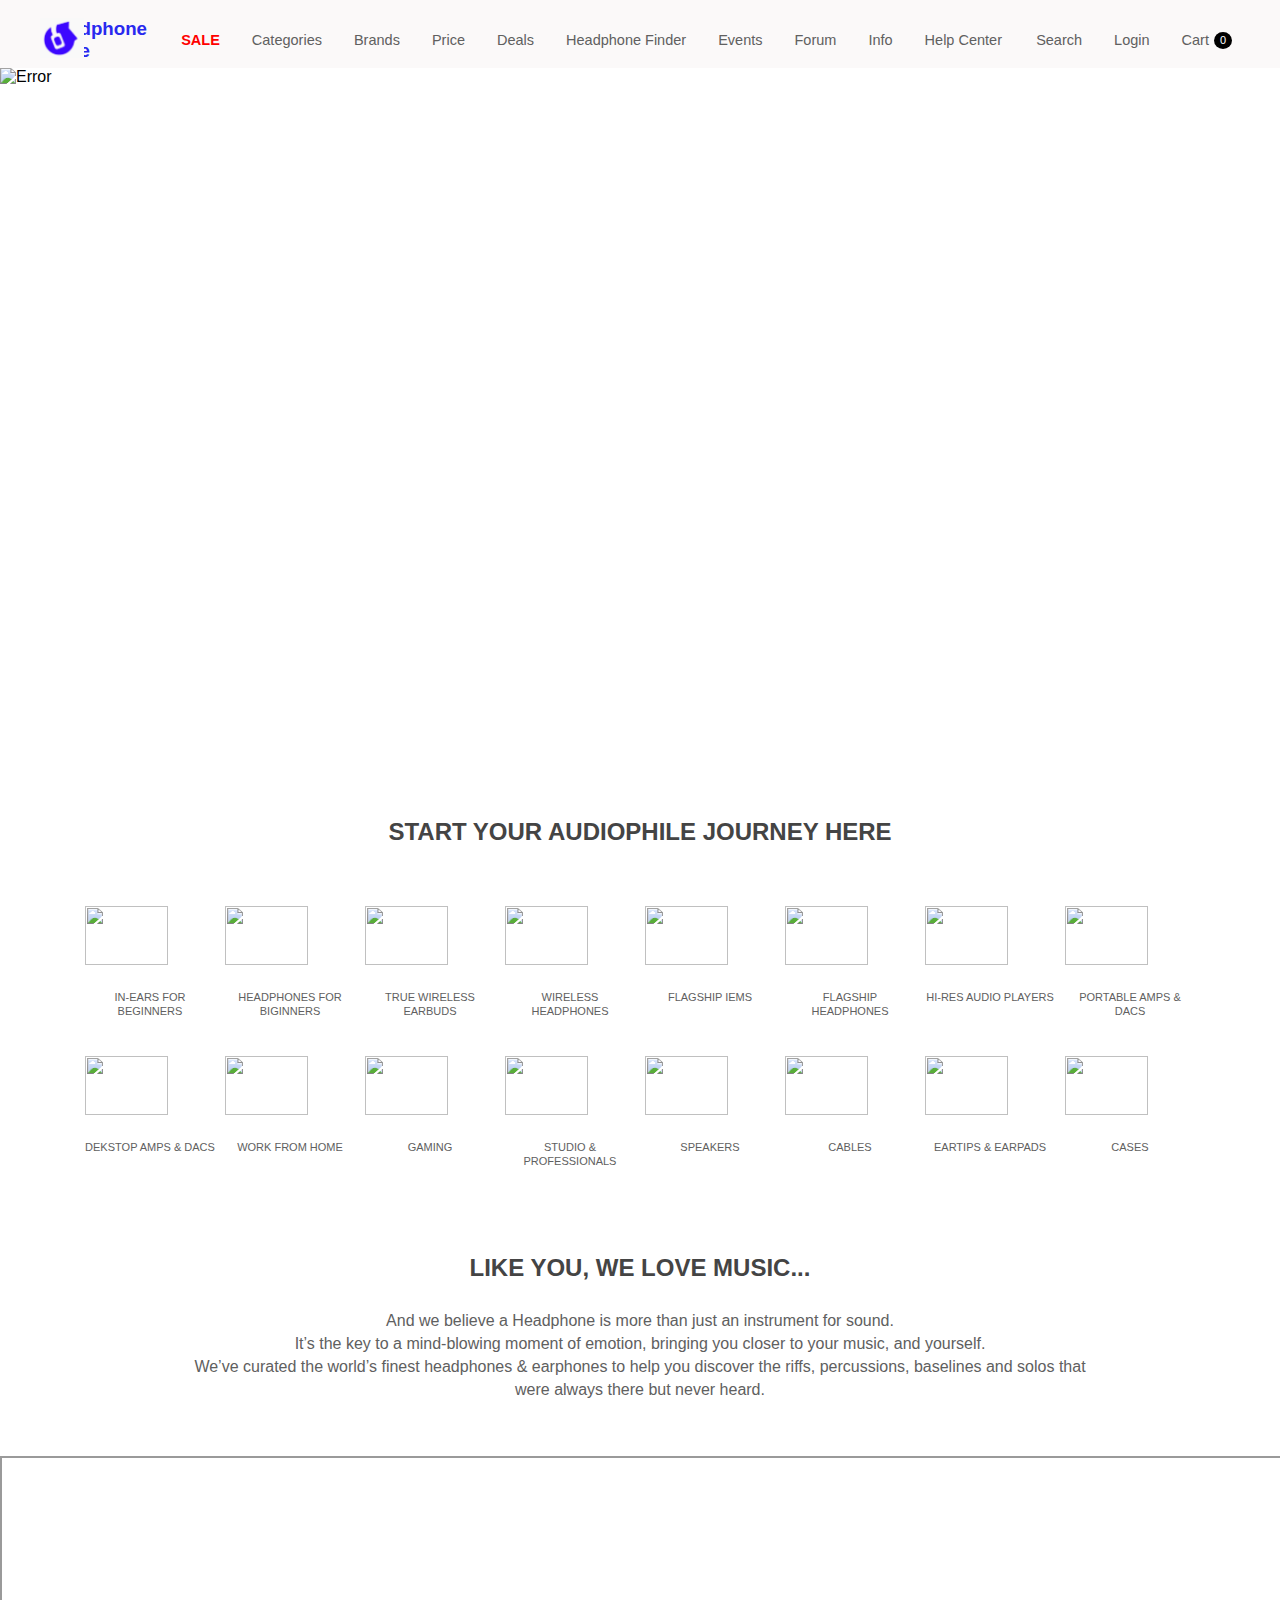
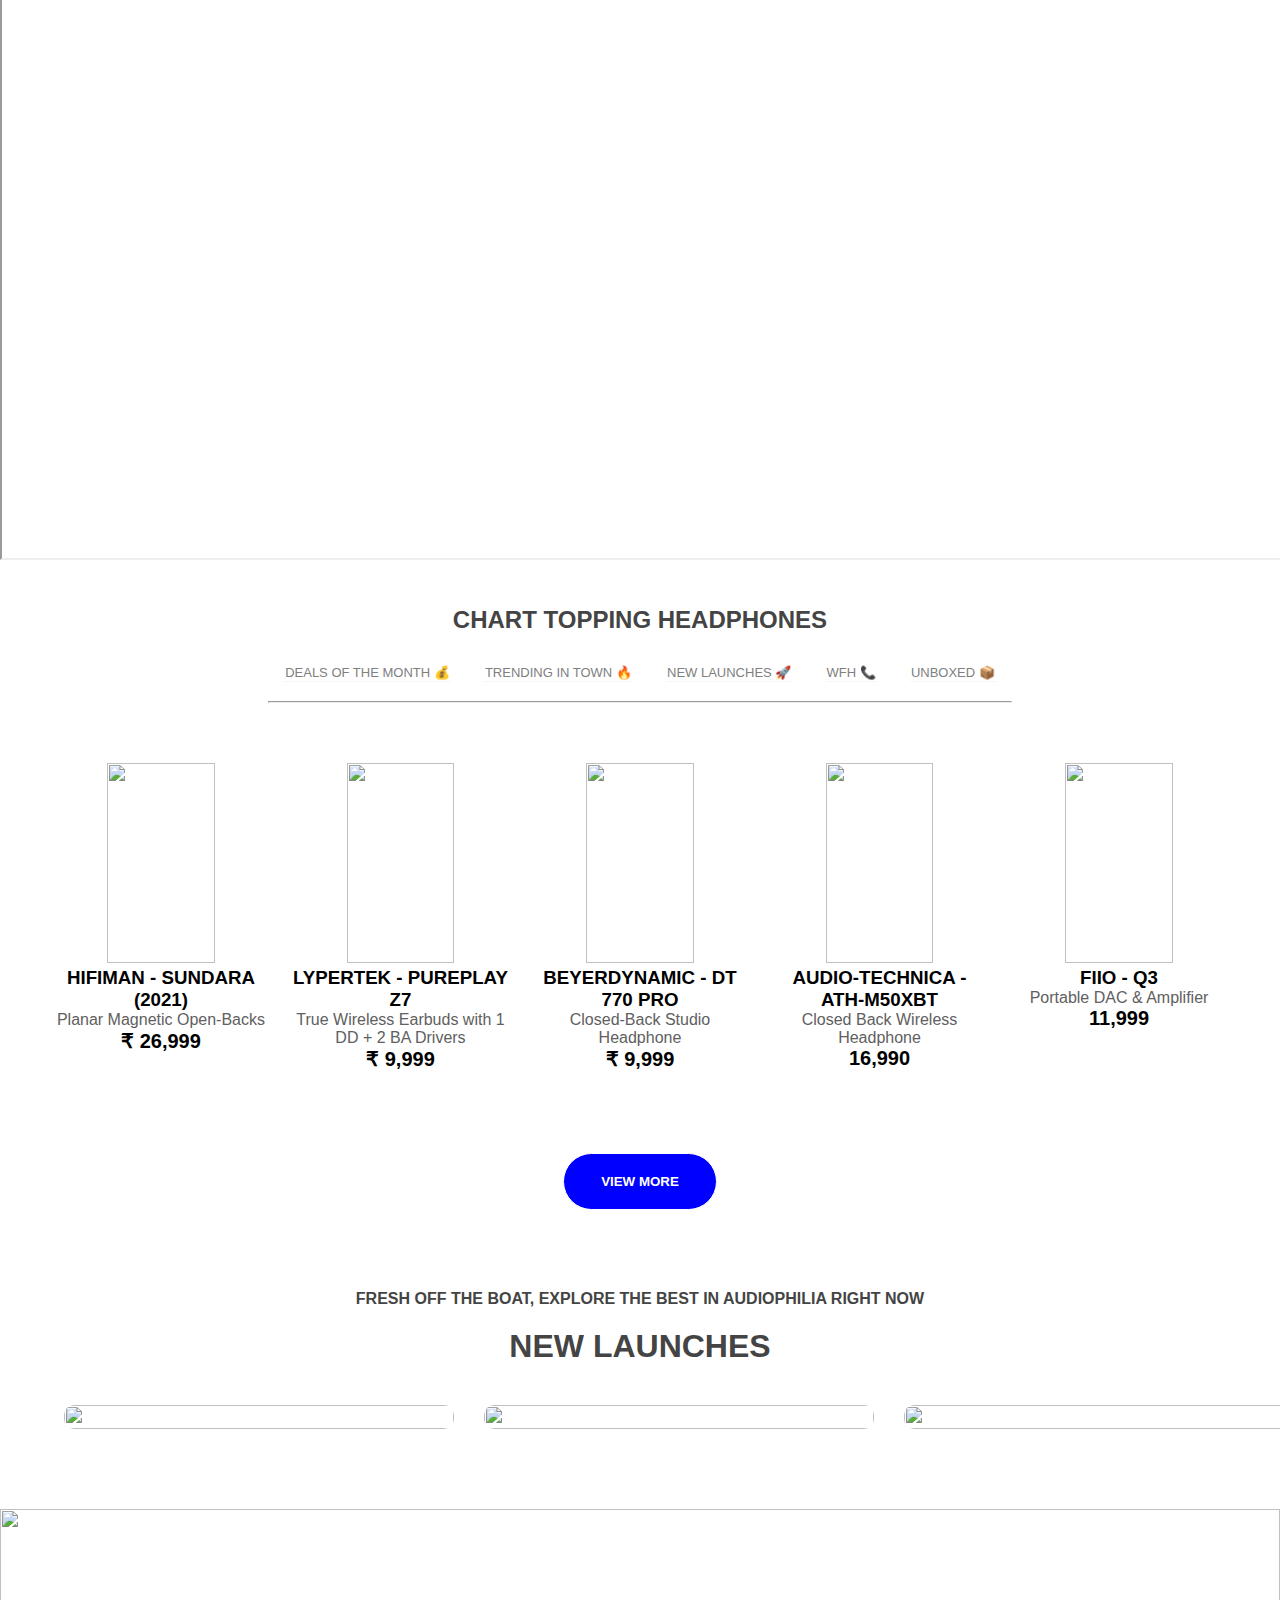
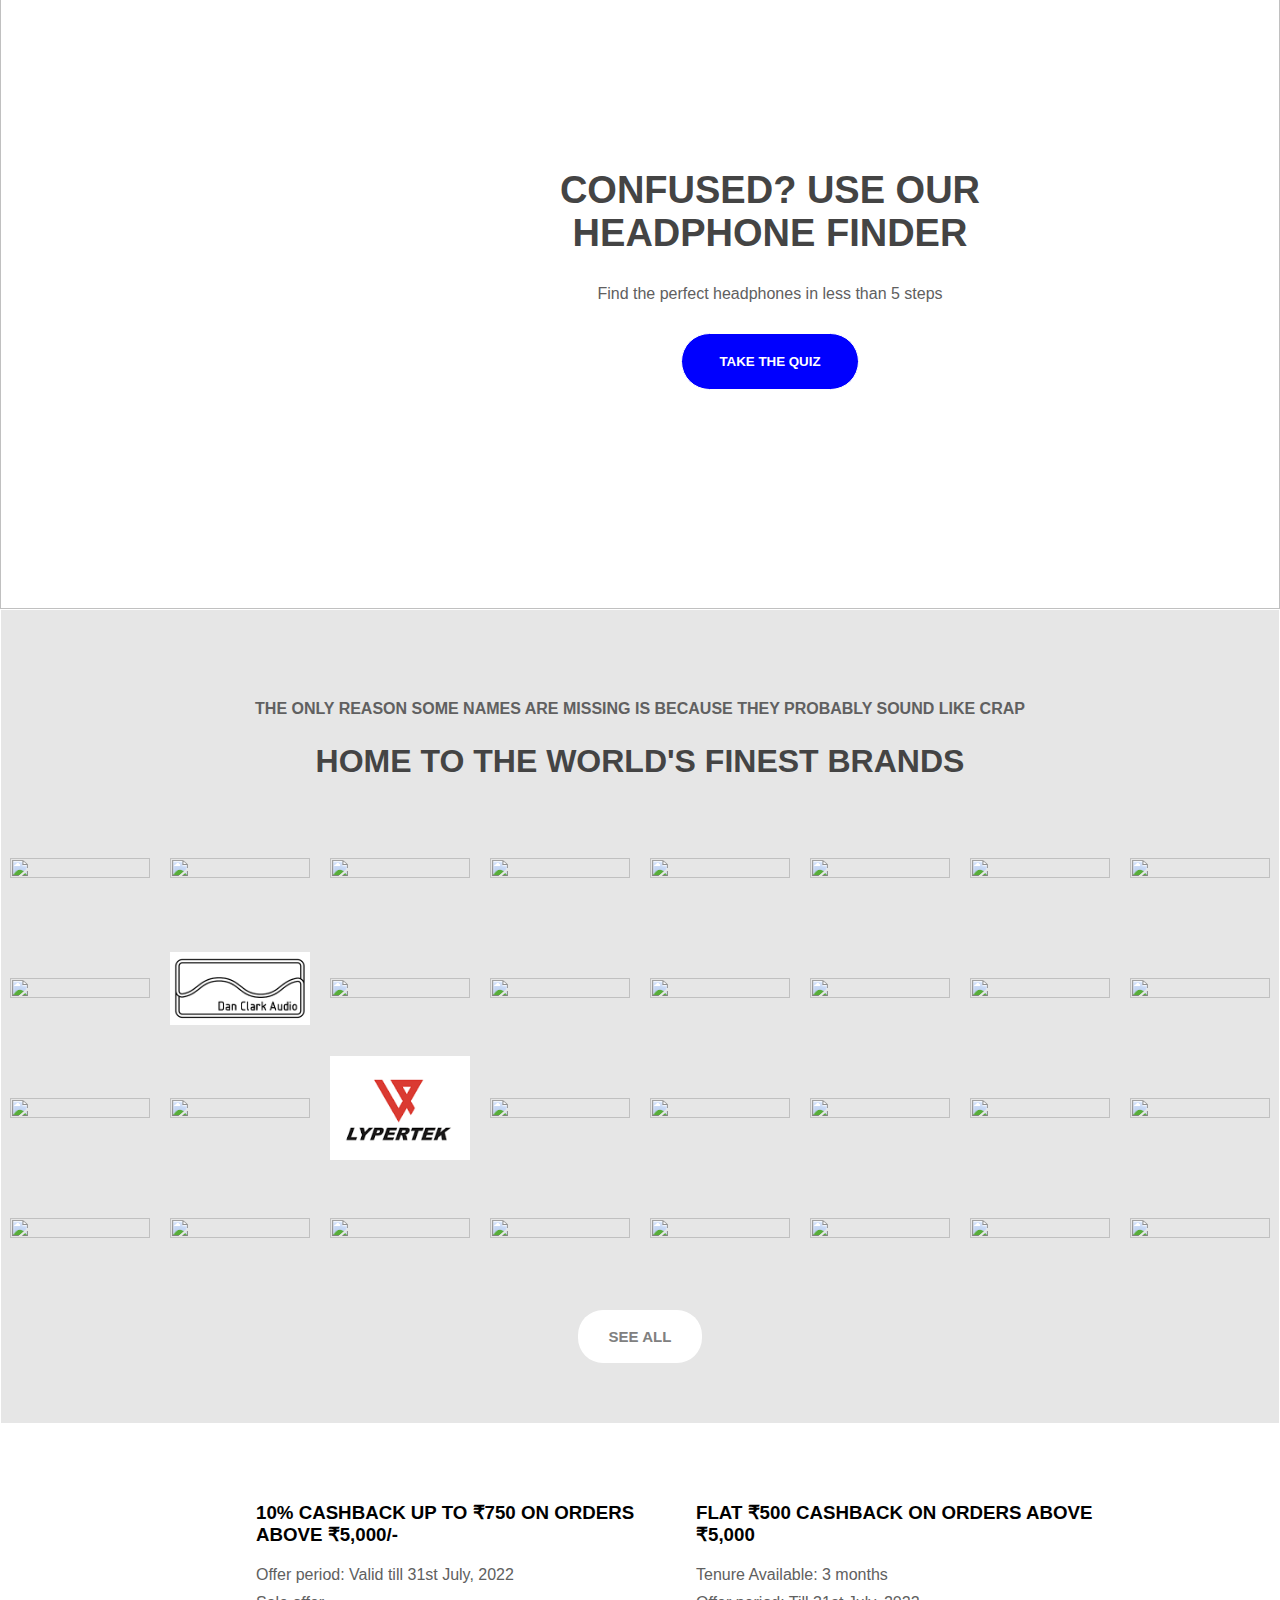
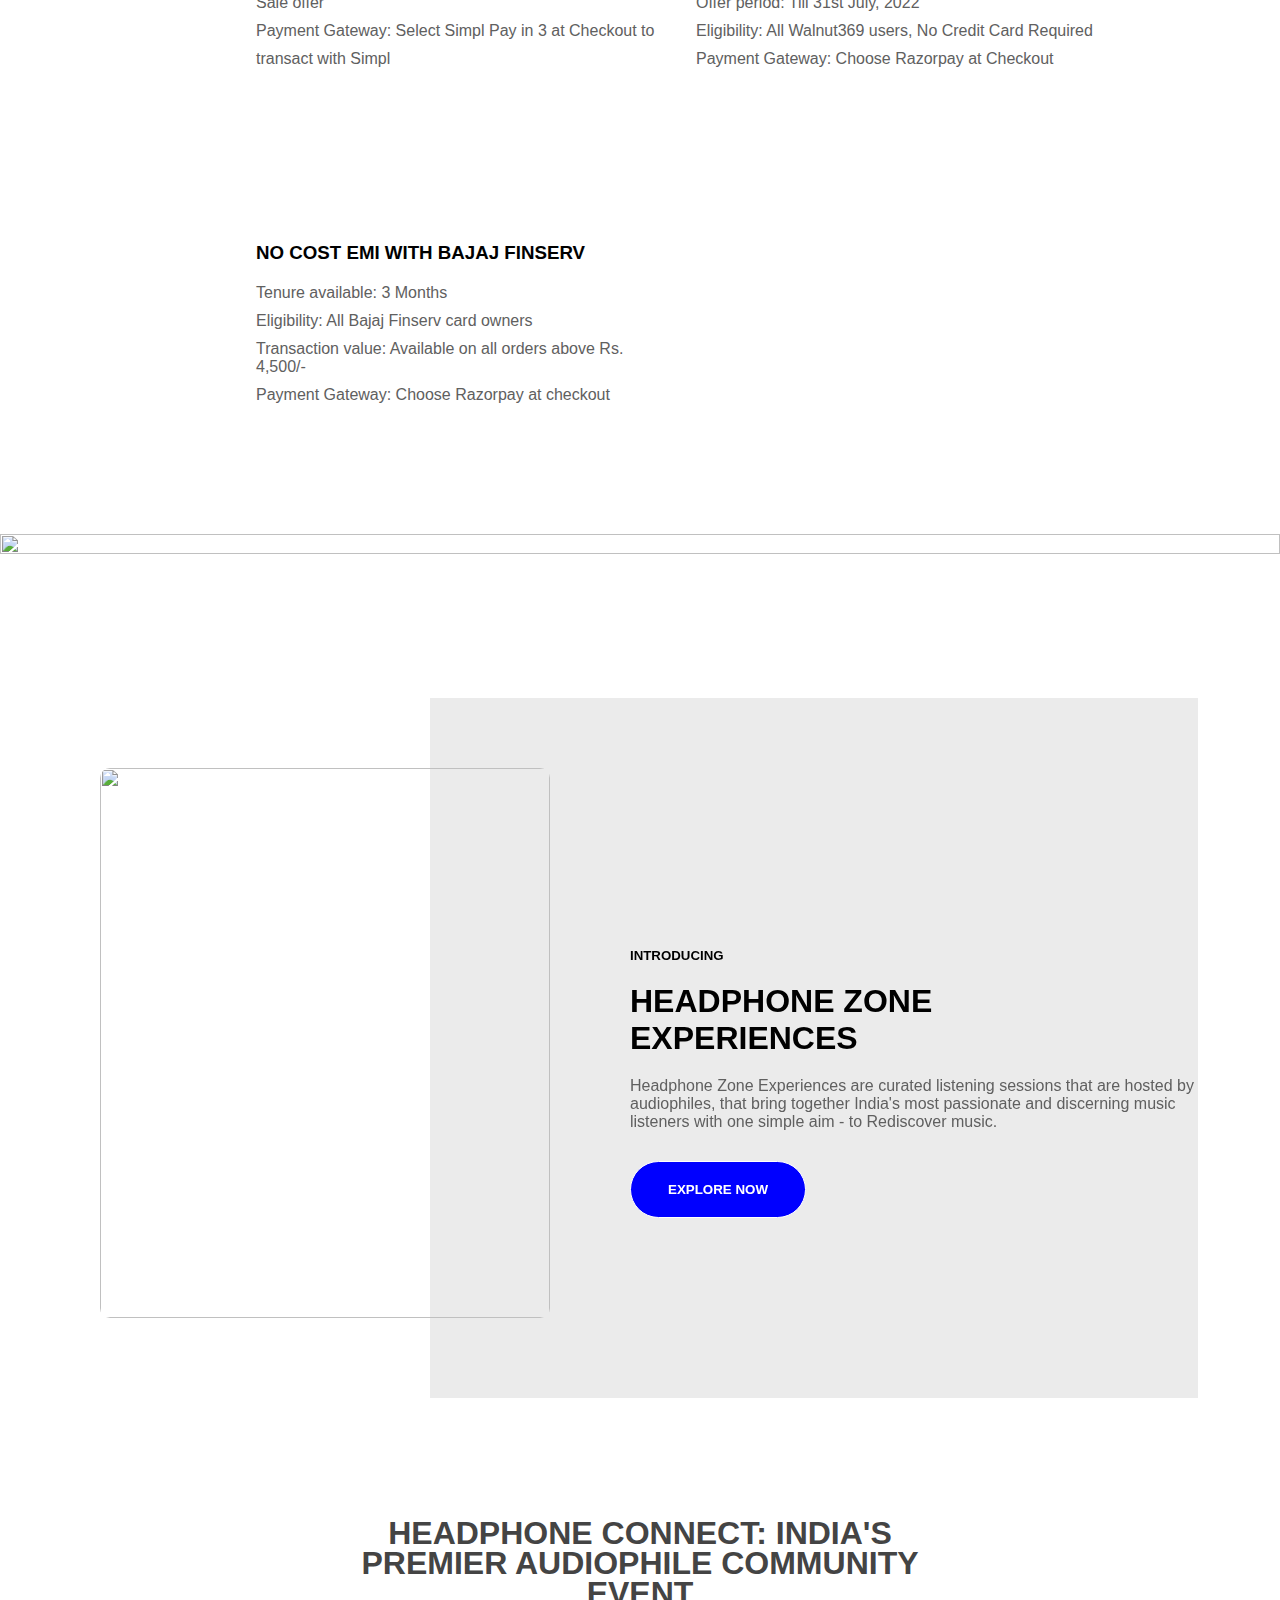
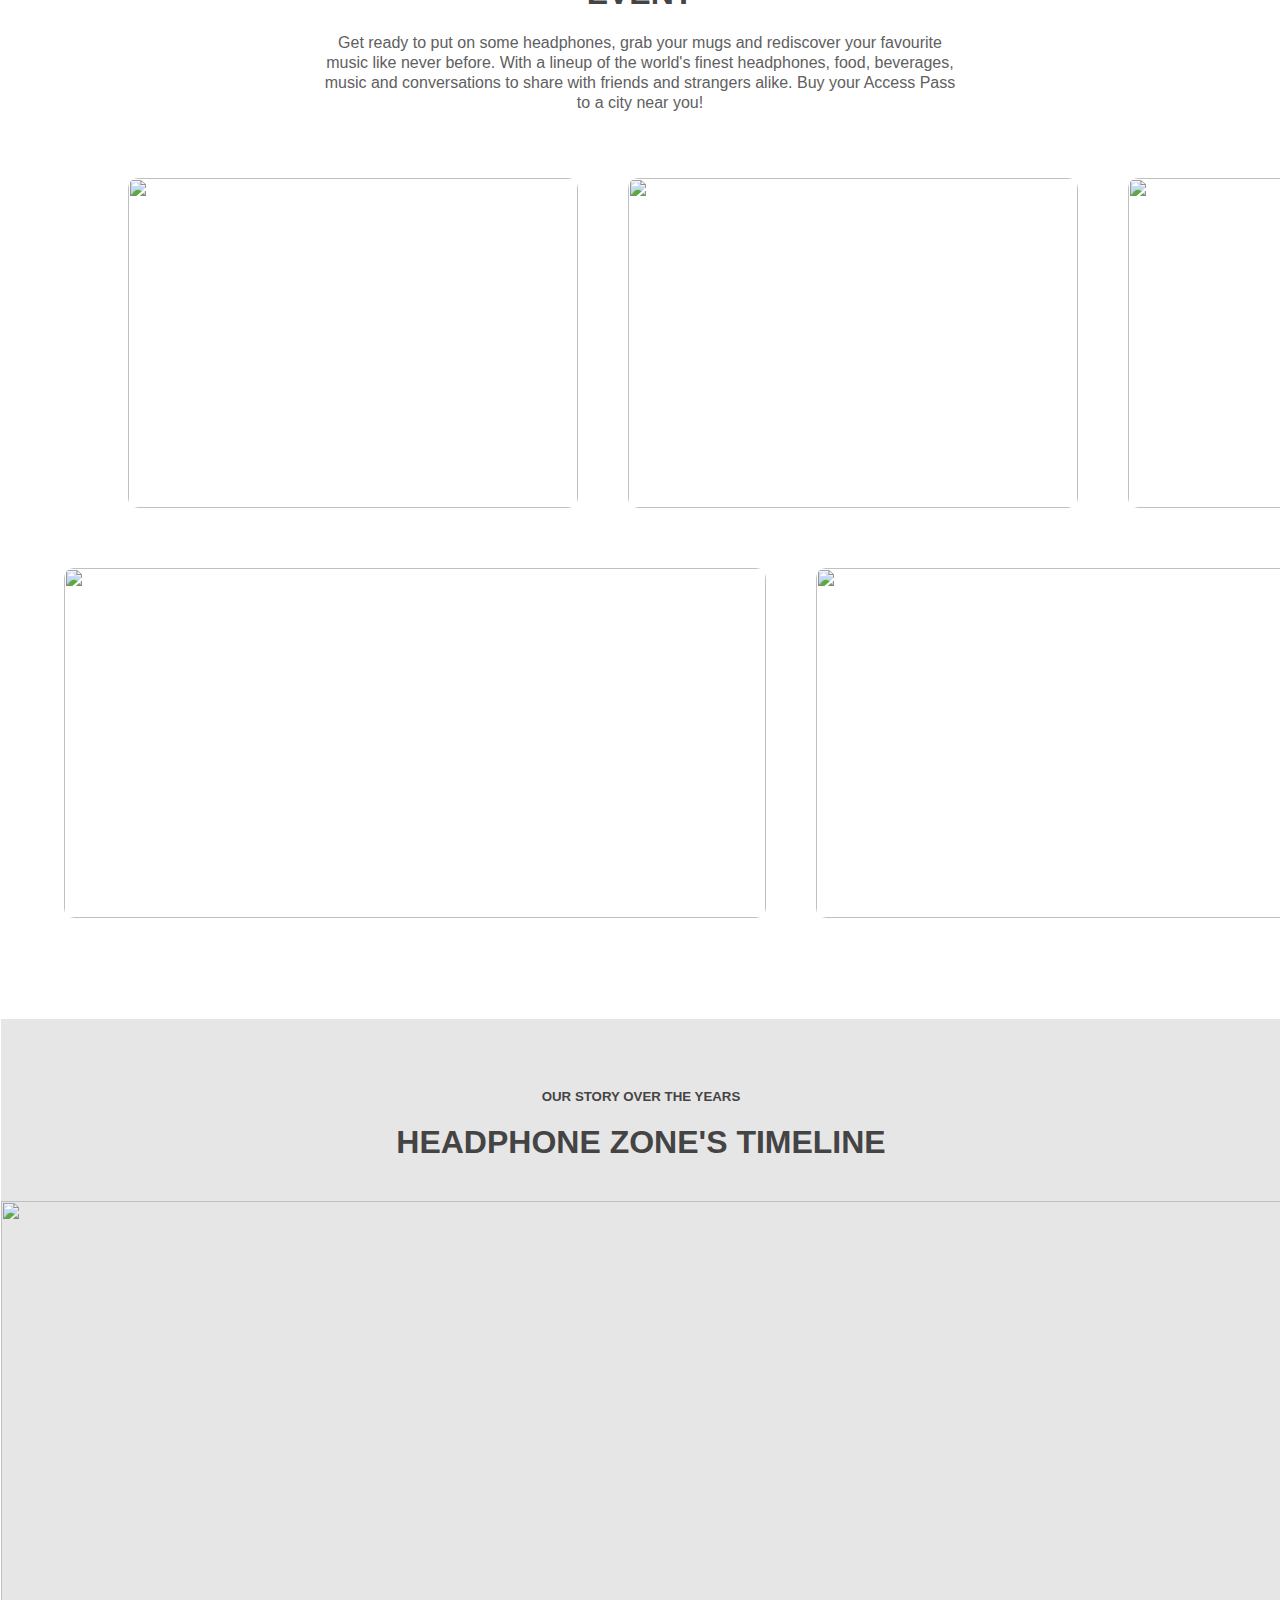
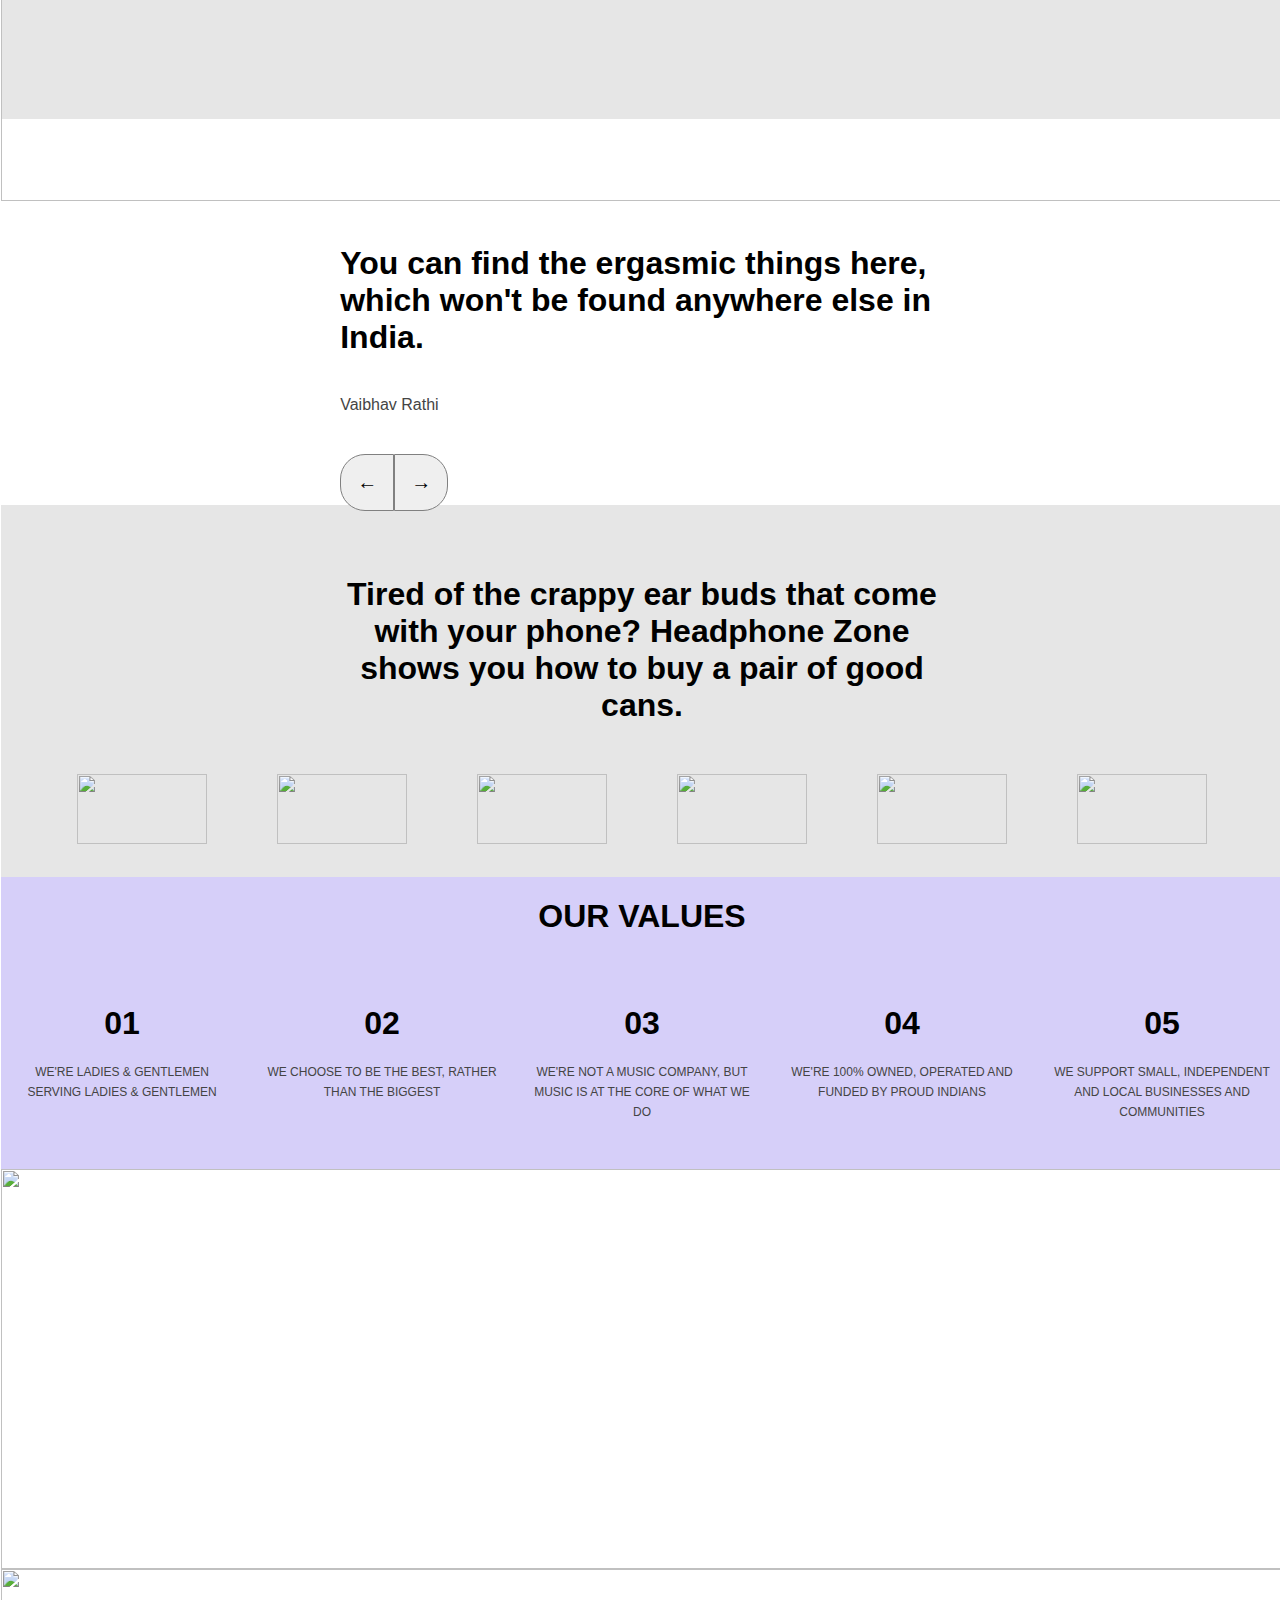
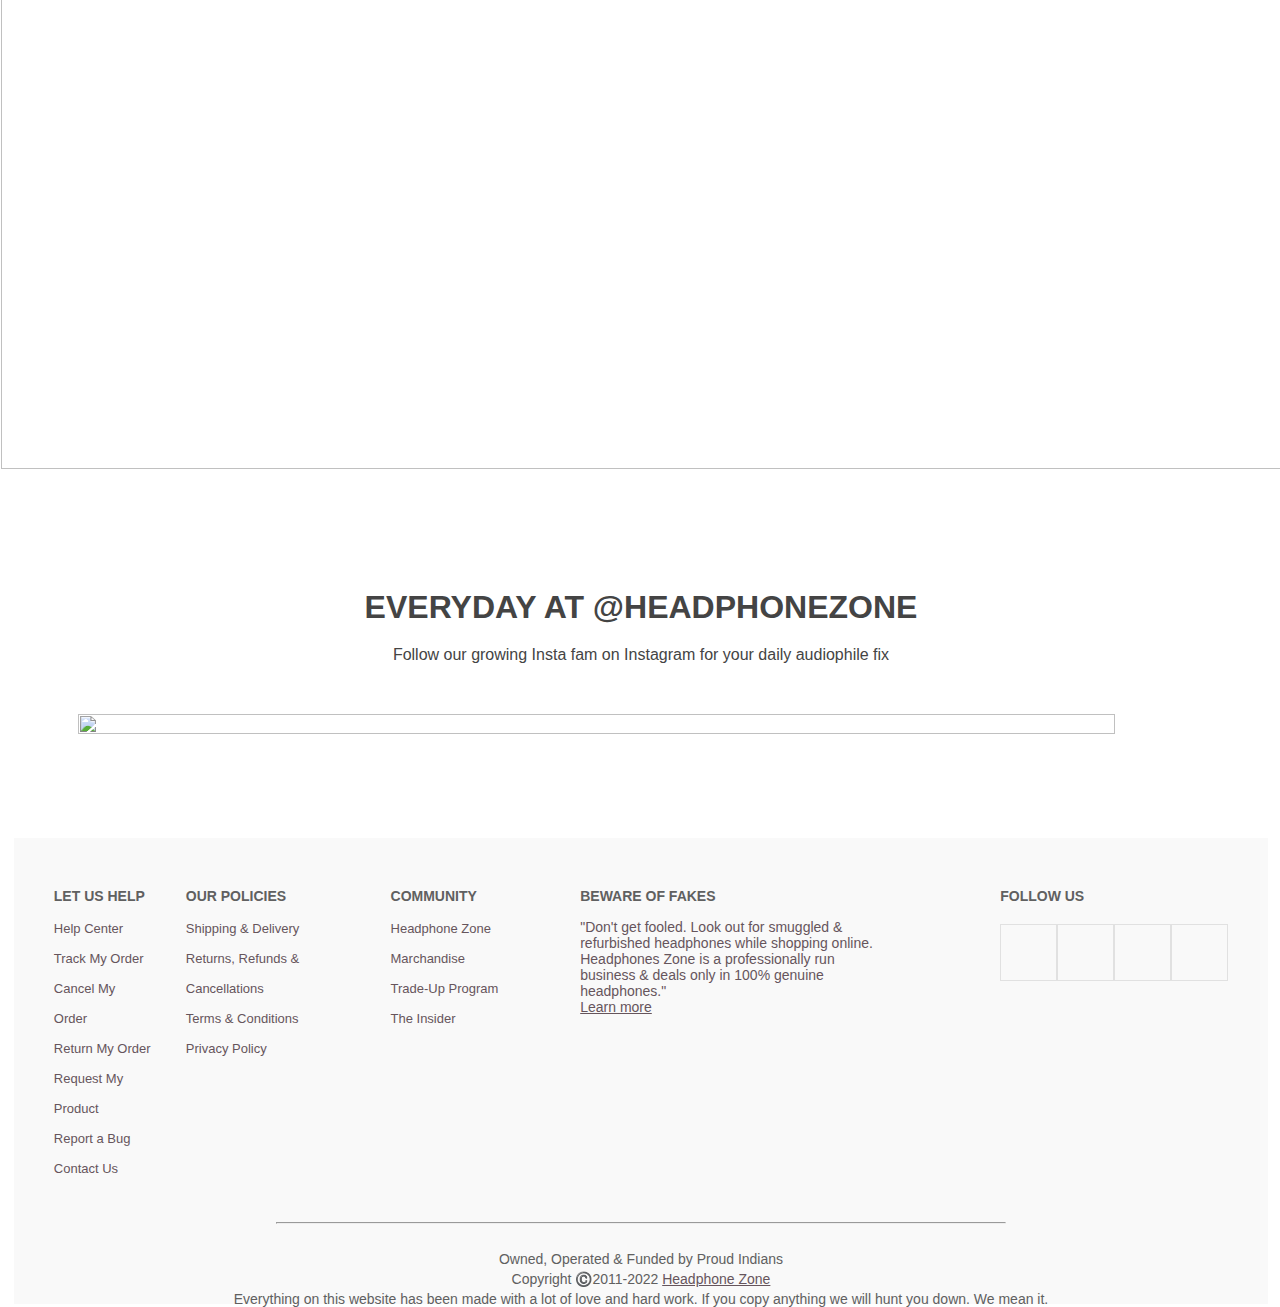
==== commit a5f90124: "Day 4" ====
--- a/index.html
+++ b/index.html
@@ -729,18 +729,7 @@
                             </div>
                        </div>
                 </div>
-                <div class="icons">
-                    <div><p><b>We accept</b></p></div>
-                    <div><img src="data:image/svg+xml,%3Csvg%20xmlns%3D%22http%3A%2F%2Fwww.w3.org%2F2000%2Fsvg%22%20width%3D%2240%22%20height%3D%2226%22%3E%3Cpath%20fill%3D%22%23585B61%22%20d%3D%22M29.2%2017.4v-3.9c0-.2-.1-.3.1-.5.2%201.4%200%202.9.1%204.3%200%20.1-.1.2-.2.1.1.1%200%200%200%200z%22%2F%3E%3Cpath%20fill%3D%22%233384EF%22%20d%3D%22M14.4%2012.1c-.1.1-.3.1-.5.1H9.7h-.1c0-.1.1-.1.1-.1h4.7z%22%2F%3E%3Cpath%20fill%3D%22%2352555B%22%20d%3D%22M18.1%2017.5c0-.1.1-.1%200%200%201-.1%201-.1%201-1v-2.2c0-.1-.1-.3.1-.4v3.2c0%20.4-.1.5-.5.5-.2-.1-.4-.1-.6-.1z%22%2F%3E%3Cpath%20fill%3D%22%23408AF0%22%20d%3D%22M9.6%2012.2c.1.4.1.8.1%201.3%200%20.3.1.5.4.5.7%200%201.4%200%202.1.1H9.6c-.1-.7%200-1.3%200-1.9z%22%2F%3E%3Cpath%20fill%3D%22%23454545%22%20d%3D%22M35.5%2011.4c-.3%200-.7-.1-1%200-.1.1-.2.3-.2.4-.5%201.3-1%202.6-1.6%203.9-.2-.1-.2-.2-.2-.4-.5-1.2-1-2.3-1.5-3.5-.1-.1-.1-.3-.2-.4-.4-.3-.8-.1-1.1-.1-.1%200%200%20.1%200%20.2.8%201.7%201.5%203.5%202.3%205.2.1.2.1.4%200%20.7-.4.9-.8%201.7-1.2%202.6.3.2.7.1%201.1.1%201.2-2.8%202.5-5.7%203.7-8.5.1-.1.1-.2-.1-.2z%22%2F%3E%3Cpath%20fill%3D%22%234F5359%22%20d%3D%22M19.2%2013.9c.2-.2.4-.1.6-.1.5%200%201-.1%201.5.1h-2.1z%22%2F%3E%3Cpath%20fill%3D%22%23595C62%22%20d%3D%22M28.3%2016.7c.3.2.1.5.1.7%200%200%200%20.1-.1.1-.1-.3%200-.5%200-.8z%22%2F%3E%3Cpath%20fill%3D%22%2351545A%22%20d%3D%22M28.3%2017.5c0-.1.1-.1%200%200%20.4-.1.6-.1.9-.1%200%200%20.1%200%20.1.1h-1z%22%2F%3E%3Cpath%20fill%3D%22%23595C62%22%20d%3D%22M23.9%2011.5c-.1-.2-.1-.5%200-.7v.7z%22%2F%3E%3Cpath%20fill%3D%22%23454545%22%20d%3D%22M14.5%2012.3c0-.1%200-.2-.1-.3H9.7c-.1.3%200%20.6%200%20.9%200%20.9%200%20.9.9.9h-.9c0%20.3.2.2.3.2h2c.3%200%20.4.1.3.4-.2.5-.5.8-.9%201.2-.5.3-1.1.6-1.7.5-.3%200-.6%200-.9-.1-1-.3-1.8-1-2.2-2-.2-.7-.2-1.4%200-2%201.1-2.1%202.6-2.6%204.7-1.5.2.1.3.1.4-.1l1-1c.2-.2.1-.3%200-.5-.7-.5-1.5-.9-2.3-1h-.3c-.3-.1-.7-.1-1%200h-.3c-.4.1-.6.1-.9.2-1.3.5-2.4%201.3-3%202.6-.8%201.6-.8%203.1%200%204.7.8%201.5%202%202.4%203.6%202.7h.3c.1.1.3.1.4.1h.6c.2%200%20.3%200%20.5-.1.2%200%20.3.1.5-.1.9-.1%201.6-.5%202.2-1.1.9-.8%201.3-1.8%201.5-3v-1.6zm-3.6%201.6H12h-1.1zM29.3%2016.8v-3.7c-.3-1-1-1.7-2.1-1.8-.4-.1-.8-.1-1.2%200-.4%200-.8.2-1.2.4-.3.2-.7.4-.7.7%200%20.3.5.3.7.5.1.1.2.1.3%200%20.4-.4.8-.6%201.4-.7.1%200%20.3%200%20.4.1.9.3%201.3.8%201.2%201.6-.8-.3-1.6-.4-2.5-.2-.8.2-1.4.5-1.7%201.3-.3.8-.1%201.5.5%202.1%201%20.9%202.6.9%203.5-.2.1-.1.1-.2.2-.2.1.2-.1.5.1.7.3%200%20.6.1.8%200%20.3-.2.3-.4.3-.6zm-1.4-.9c-.8.9-1.5%201-2.5.5-.4-.2-.4-1-.1-1.4.3-.3.6-.4%201-.5.3-.2.7-.1%201%200h.1c1%20.3%201.1.7.5%201.4z%22%2F%3E%3Cpath%20fill%3D%22%235B5E64%22%20d%3D%22M27.3%2014.5c-.3%200-.7-.1-1%200%20.3-.2.8-.2%201%200z%22%2F%3E%3Cpath%20fill%3D%22%23595C62%22%20d%3D%22M28.4%2013.8c-.1-.1-.1-.2%200-.3.1%200%200%20.1.1.1-.1.1-.1.2-.1.2z%22%2F%3E%3Cpath%20fill%3D%22%23454545%22%20d%3D%22M23.9%2010.8c0-.5-.3-.9-.6-1.3l-.3-.3c-.2-.1-.3-.3-.5-.4-.3-.1-.5-.4-.8-.2-.1-.2-.3-.2-.5-.2h-2.6c-.5.1-.6.2-.6.6v8.1c0%20.1-.1.3.1.4%200%200%20.1%200%20.1-.1.2.1.3%200%20.5%200%20.4.1.5-.1.4-.4v-2.2c0-.3-.1-.6.1-.9.7-.1%201.4-.1%202.2%200%201.4-.1%202.5-1.1%202.5-2.3-.1-.3-.1-.6%200-.8zm-2.5%202c-.7.1-1.5.1-2.2%200-.1-.3-.1-.6-.1-1%200-.7-.1-1.4%200-2.1l.1-.1c.7-.1%201.3-.1%202%200%20.7.2%201.3.5%201.5%201.3.2.9-.2%201.5-1.3%201.9z%22%2F%3E%3Cpath%20fill%3D%22%23FEFEFE%22%20d%3D%22M19.2%2012.8z%22%2F%3E%3Cpath%20fill%3D%22%2352555B%22%20d%3D%22M19.2%209.7v3.1c-.2-1.1-.2-2.1%200-3.1z%22%2F%3E%3Cpath%20fill%3D%22%234F5359%22%20d%3D%22M19.2%2012.8h2.3c-.8.1-1.6.2-2.3%200z%22%2F%3E%3Cpath%20fill%3D%22%2352555B%22%20d%3D%22M21.3%209.6h-2c.6-.1%201.3-.1%202%200z%22%2F%3E%3C%2Fsvg%3E" alt=""></div>
-                    <div><img src="data:image/svg+xml,%3Csvg%20xmlns%3D%22http%3A%2F%2Fwww.w3.org%2F2000%2Fsvg%22%20width%3D%2240%22%20height%3D%2226%22%3E%3Cg%20fill%3D%22%23454545%22%3E%3Cpath%20d%3D%22M20%203.9c3.5%200%206.3%202.8%206.3%206.3s-2.8%206.3-6.3%206.3c-3.4%200-6.2-2.8-6.2-6.3-.1-3.5%202.7-6.3%206.2-6.3zm.6%204.3h-3.2c-.2%200-.2.1-.2.2v.5c0%20.2.1.3.3.3h.5c.1%200%20.1%200%20.1.1v2.1c.1.9%201%201.7%202%201.6.2%200%20.4-.1.7-.1V14.3c0%20.2.1.2.2.2h.5c.3%200%20.3%200%20.3-.3v-4-.8c0-.1%200-.2.2-.1h.5c.2%200%20.2-.1.2-.2v-.6c0-.2%200-.2-.2-.2h-.9c-.1%200-.2%200-.3-.1-.5-.8-.9-1.6-1.4-2.4-.1-.1-.1-.2-.3-.2H19c-.1%200-.2%200-.3.1-.1.1%200%20.2.1.3.6.7%201.1%201.5%201.7%202.2.1-.1.1%200%20.1%200zM23.8%2020.5v-1.4c0-.1%200-.2.1-.2H25c.7%200%201.1.6.9%201.2-.1.4-.4.6-.7.6h-.9c-.1%200-.2%200-.2.2v.9c0%20.1%200%20.2-.1.2-.2%200-.2%200-.2-.2v-1.3zm.4-.5v.5c0%20.1%200%20.1.1.1h.7c.4%200%20.6-.2.6-.6%200-.3-.2-.6-.5-.6h-.8c-.1%200-.1.1-.1.1v.5zM11.8%2020.5v-1.4c0-.1%200-.2.2-.2h1.1c.7%200%201.1.6.9%201.2-.1.4-.4.6-.7.6h-.9c-.2%200-.2%200-.2.2v.9c0%20.1%200%20.2-.1.2-.2%200-.2%200-.2-.2-.1-.4-.1-.8-.1-1.3zm.3-.6v.5l.1.1h.8c.3%200%20.6-.2.6-.6%200-.3-.2-.6-.5-.6h-.8c-.1%200-.1%200-.1.1-.1.2-.1.4-.1.5zM14.7%2018.9v1.2c.1%200%20.1-.1.1-.1.2-.2.5-.3.9-.2.3.1.4.3.4.6v1.5c0%20.1%200%20.1-.1.1-.3%200-.3%200-.3-.2v-1.1-.1c0-.3-.2-.5-.5-.5s-.6.3-.6.5v1.3c0%20.1-.1.1-.2.1s-.2%200-.2-.1v-3c0-.1%200-.1.1-.1.3.1.3.1.4.1zM28%2021.5l.2.2c-.1.2-.3.3-.6.4-.7.2-1.3-.3-1.3-1%200-.3%200-.5.2-.8.2-.4.7-.6%201.1-.5.4.1.6.4.6.8s0%20.4-.3.4h-1c-.2%200-.2%200-.2.2.1.3.2.5.5.6.3%200%20.5%200%20.8-.3-.1%200%200%200%200%200zm-.1-.8c0-.2-.1-.4-.2-.6-.2-.1-.4-.1-.6%200-.2.1-.3.3-.3.6h1.1zM23.3%2021.7c-.2.3-.6.5-1.1.4-.4-.1-.7-.4-.8-.8-.1-.3%200-.7.1-1%20.2-.4.7-.6%201.1-.5.4.1.5.4.6.7v.4c0%20.1%200%20.2-.1.2h-1.3c-.2%200-.2%200-.1.2.1.3.2.5.5.6.3.1.5%200%20.7-.2.2-.2.2-.2.4%200zm-1.5-1h1.1l.1-.1c0-.4-.3-.6-.6-.6-.4%200-.6.4-.6.7zM16.6%2020.9c0-.1%200-.3.1-.4.1-.5.5-.8%201-.8s.8.3.9.8v.7c-.1.5-.5.8-1.1.8-.5%200-.9-.4-.9-1v-.1zm1.7%200c0-.2-.1-.4-.2-.6-.3-.4-.8-.4-1%200-.2.4-.2.8%200%201.1.1.2.3.3.5.3s.4-.1.5-.3c.2-.1.2-.3.2-.5zM19.2%2022.1V20c0-.1.1-.1.2-.1s.2%200%20.2.1v.2c.1%200%20.1-.1.1-.1.3-.2.6-.3.9-.2.3.1.4.3.4.6v1.6c0%20.1%200%20.1-.1.1-.2%200-.2%200-.2-.2v-1.2c0-.3-.1-.5-.3-.5-.3-.1-.5%200-.7.2-.1.1-.1.2-.1.3v1.3c0%20.2%200%20.2-.2.2l-.2-.2z%22%2F%3E%3Cpath%20d%3D%22M20.8%2010.3v.9c0%20.4-.4.8-.8.8-.5%200-.8-.3-.8-.8V9.4c0-.1%200-.1.1-.1h1.4c.1%200%20.1%200%20.1.1v.9z%22%2F%3E%3C%2Fg%3E%3C%2Fsvg%3E" alt=""></div>
-                    <div><img src="data:image/svg+xml,%3Csvg%20xmlns%3D%22http%3A%2F%2Fwww.w3.org%2F2000%2Fsvg%22%20width%3D%2240%22%20height%3D%2226%22%3E%3Cpath%20fill%3D%22%23454545%22%20d%3D%22M23%2017.5c.6-2.3%201.3-4.6%201.9-6.9l.2.2c.9%201.5%201.8%203%202.7%204.4.1.2.1.2.3.1%201.8-1.5%203.6-3.1%205.4-4.6l.1-.1c-.2.6-.3%201.2-.5%201.8-.4%201.6-.9%203.2-1.3%204.9%200%20.2-.1.2-.3.2h-1.2c.3-1.1.6-2.1.9-3.2h-.1c-1.2%201.1-2.3%202.1-3.5%203.2-.7-1.2-1.4-2.5-2.2-3.7-.1.2-.1.3-.2.5-.3%201-.6%202-.8%203%200%20.2-.1.2-.3.2H23zM11.5%2017.5l1.2-4.2c.2-.8.5-1.7.7-2.5%200-.2.1-.2.3-.2h1.1c-.3.9-.5%201.9-.8%202.8h5.3c.2%200%20.3-.1.3-.2l.6-2.4c0-.2.1-.2.3-.2h1.2c-.2.8-.4%201.6-.6%202.3-.4%201.5-.8%202.9-1.2%204.4%200%20.2-.1.2-.3.2h-.9c-.2%200-.2-.1-.2-.2.2-.8.4-1.5.6-2.3.1-.2%200-.2-.2-.2h-5.1c-.2%200-.2%200-.3.2-.2.8-.4%201.6-.7%202.4%200%20.2-.1.2-.3.2-.2-.1-.6-.1-1-.1zM34.5%2016c-.5.5-1.1%201-1.6%201.5.6-2.3%201.3-4.6%201.9-6.9.3.5.5%201%20.8%201.5.2.3.3.5.5.8.2.3.3.6.5.9.1.1.1.2%200%20.3-.7.7-1.4%201.3-2.1%201.9.1%200%200%200%200%200zM24%2010.6l-.6%202.1c-.4%201.5-.9%203.1-1.3%204.6%200%20.2-.1.2-.3.2h-.9c-.2%200-.2%200-.2-.2.3-1.2.7-2.4%201-3.6.3-1%20.5-2%20.8-2.9%200-.2.1-.2.3-.2H24z%22%2F%3E%3Cpath%20fill%3D%22%23454545%22%20d%3D%22M34.5%2016l1.1-1.1.8-.8c.1-.1.1-.2%200-.3-.3-.5-.5-1-.8-1.6%200-.1-.1-.1-.1-.2.1-.5.3-1%20.4-1.5.1.3.3.5.4.7.4.9.9%201.7%201.3%202.6.1.1.1.2%200%20.3-1.1%201.1-2.3%202.2-3.4%203.2l-.1.1c.2-.5.3-1%20.4-1.4zM11.7%2010.5H4.4c-.2%200-.2%200-.3.2-.6%202.2-1.2%204.4-1.8%206.5%200%20.2%200%20.2.2.2h7.4c.5%200%20.9-.3%201-.8.2-.6.4-1.3.5-1.9.1-.4.1-.6-.3-.8.5-.2.6-.4.7-.8.2-.6.4-1.3.5-1.9.1-.4-.1-.7-.6-.7zm-2.1%205.2c-.2.3-.4.4-.8.4H4.1c-.1%200-.1%200-.1-.2.1-.3.2-.7.3-1%200-.2.1-.2.3-.2h4.5c.3%200%20.5%200%20.6.3.2.2.1.5-.1.7zm0-2.4H4.9c-.2%200-.2%200-.1-.2.1-.3.2-.7.3-1.1%200-.1.1-.2.2-.2H10c.3%200%20.5.2.5.5.1.6-.3%201-.9%201z%22%2F%3E%3C%2Fsvg%3E" alt=""></div>
-                    <div><img src="data:image/svg+xml,%3Csvg%20xmlns%3D%22http%3A%2F%2Fwww.w3.org%2F2000%2Fsvg%22%20width%3D%2240%22%20height%3D%2226%22%3E%3Cpath%20fill%3D%22%23454545%22%20d%3D%22M35.7%2017.7c-.1.1-.3.2-.5.2h-1.1c-.4%200-.5-.1-.5-.5v-5.2c0-.4-.2-.6-.6-.6-.4%200-.6.2-.6.6v5.2c0%20.4-.1.5-.5.5h-1.1c-.3%200-.4-.1-.4-.4v-3.7-1.5c0-.4-.2-.6-.6-.6-.4%200-.6.2-.6.6v5.2c0%20.4-.1.5-.5.5h-1.2c-.3%200-.4-.1-.4-.4v-7.4c0-.3.1-.4.4-.4h1.2c.4%200%20.4%200%20.5.4.9-.7%202-.6%202.7.1.1.1.2%200%20.3-.1.8-.6%201.9-.6%202.7%200%20.4.3.6.7.8%201.2v6.3zM25.1%2017.9h-1.5l.1-.1H25s0%20.1.1.1zM21.4%2013v2.8c0%201.3-.8%202.1-2.1%202.1h-2.1c-.3%200-.4-.1-.4-.4v-1.2c0-.3.1-.4.4-.4H19c.3%200%20.5-.1.5-.3%200-.2-.1-.3-.5-.3h-1.1c-1-.2-1.6-.9-1.6-2v-3.1c0-.3.1-.4.4-.4h1.1c.4%200%20.5.1.5.5v2.5c0%20.4.1.5.5.5.7%200%20.7%200%20.7-.7v-2.4c0-.3.1-.4.4-.4h1.2c.3%200%20.4.1.4.4-.1.8-.1%201.8-.1%202.8z%22%2F%3E%3Cpath%20fill%3D%22%23454545%22%20d%3D%22M25.1%2017.9h-1.5c-.2%200-.3-.2-.3-.4V12c0-.3-.1-.3-.3-.3h-.5c-.2%200-.3-.1-.3-.3V10c0-.2.1-.3.3-.3.8%200%201.3-.3%201.7-1%20.1-.2.3-.4.6-.6.3-.1.5%200%20.5.3v1c0%20.1%200%20.2.2.2h.5c.2%200%20.4.1.4.4v1.3c0%20.2-.1.3-.4.4h-.1c-.2%200-.5-.1-.6%200-.2.1-.1.4-.1.6v5.1c.1.3.1.4-.1.5zM15.4%2011.7c0-1.2-.6-1.9-1.9-2.1-.8-.1-1.6%200-2.4%200-.2%200-.3.1-.3.3v1.2c0%20.3.1.4.4.4h1.6c.3%200%20.4.1.4.4%200%20.3-.1.4-.4.4h-1.2c-1%20.1-1.6.9-1.7%201.8v1.8c0%201.2.8%201.9%201.9%201.9h2.5c.6%200%20.9-.3.9-.9v-2.6c.2-.8.2-1.7.2-2.6zm-2.1%203.9c0%20.2-.1.3-.4.4h-.1c-.8%200-.8%200-.8-.8v-.7c0-.2.1-.3.3-.3h.6c.2%200%20.3.1.3.3v.5c.1.3.2.5.1.6zM9.6%2011.6c0-1.2-.8-1.9-1.9-1.9H4.8c-.3%200-.4.1-.4.4v7.4c0%20.3.1.4.4.4H6c.4%200%20.4-.1.4-.4v-1.8c0-.2%200-.2.2-.2h1.2c1%200%201.7-.6%201.8-1.6v-2.3zM7.5%2013c0%20.2-.1.3-.3.3-.3%200-.6.1-.8%200-.2-.1%200-.5-.1-.7v-.1-.1c0-.2-.1-.6%200-.7.2-.1.6-.1.8%200%20.2%200%20.3.1.3.3.1.4.2.7.1%201z%22%2F%3E%3C%2Fsvg%3E" alt=""></div>
-                    <div><img src="data:image/svg+xml,%3Csvg%20xmlns%3D%22http%3A%2F%2Fwww.w3.org%2F2000%2Fsvg%22%20width%3D%2240%22%20height%3D%2226%22%3E%3Cg%20fill%3D%22%23454545%22%3E%3Cpath%20d%3D%22M10.5%2012.4c0%20.9-.3%201.7-.9%202.4-.9%201.1-2%202-3.3%202.5-.5.2-1%20.4-1.4-.1-.4-.5-.2-1%20.1-1.5.2-.4.6-.7%201-.9.3-.2.6-.1.8.2.1.2%200%20.5-.2.7-.3.3-.6.5-.8.8-.1.1%200%20.2-.1.4.1%200%20.3.1.4%200%201.5-.7%202.7-1.7%203.2-3.3.2-.8-.4-1.4-1.1-1-.8.3-1.5.9-2.2%201.2-.5.2-1%20.4-1.5.5-.8.1-1.2-.5-.9-1.2.2-.5.5-.9.8-1.2%201-.9%202.1-1.5%203.4-1.6%201.5-.4%202.7.7%202.7%202.1zM13.6%2012.9c-.1-.3-.2-.5-.4-.8%201.1-.6%202.1-.8%203.2-.4.7.3%201%20.9%201%201.6v3.2c0%20.2-.1.4-.3.5-.9.6-2%20.9-3.1.5-.9-.3-1.4-1.2-1.3-2.2.1-.9.9-1.5%202-1.6h.7c.2%200%20.5-.1.5-.2.1-.4%200-.8-.4-.8-.4-.1-.8%200-1.2.1-.2-.2-.4%200-.7.1zm2.4%202.6V15c-.1-.1-.2-.3-.3-.3-.2-.1-.4%200-.6%200-.6.1-.8.6-.7%201.2.1.5.5.8%201%20.7.6-.1.6-.1.6-1v-.1zM32.9%2016.2c.1.2.2.5.4.8-1.1.6-2.1%201-3.3.5-1.1-.5-1.4-1.4-1.5-2.5%200-.6.1-1.3.3-1.9.3-1.1%201.3-1.6%202.5-1.5%201%20.1%201.7.8%201.8%201.9.2%201.5.3%201.2-1.1%201.2h-1.6c-.4%200-.5.1-.5.5%200%201.1.6%201.6%201.6%201.4.5-.1.9-.3%201.4-.4zm-2.1-2.4h.5c.3%200%20.4-.2.3-.4-.1-.2-.1-.4-.2-.6-.2-.3-.6-.4-.8-.1-.3.2-.4.6-.5.9.1.1.4.1.7.2-.1%200%200%200%200%200zM27.8%2016.7c.1.8%200%20.9-.8.8-1.1-.1-1.6-.6-1.6-1.6v-5.4c0-.1.1-.3.3-.3.3-.2.7-.2%201.2-.3V11c0%20.5.1.7.6.6h.4v.5c0%20.3-.1.5-.4.5-.5-.1-.6.1-.6.6v2.2c0%20.9%200%20.9.9%201.3zM35.6%209.9V15.6c0%20.5.1.9.7%201%20.4.1.3.4.3.6%200%20.1-.2.3-.4.3-1.2.2-2-.5-2-1.8v-5.1c0-.4.1-.6.5-.6.2%200%20.5-.1.9-.1zM24.8%2011.6c-.2.8-.2.8-.9.9-.8%200-1.1.3-1.1%201.1V17c0%20.4-.1.6-.5.5h-.1c-.8%200-.8%200-.8-.8V13c0-.2.2-.5.3-.7.8-.7%201.7-.9%202.7-.8.2%200%20.3.1.4.1zM20.1%2011.6v5.5c0%20.3-.1.5-.5.5-1.2%200-1%20.1-1-.9v-4.2c0-.5.1-.7.6-.7.3-.1.6-.2.9-.2zM19.4%2011c-.5%200-.9-.4-.9-.9s.5-1%20.9-1c.5%200%20.9.4.9%201%200%20.5-.4.9-.9.9z%22%2F%3E%3C%2Fg%3E%3C%2Fsvg%3E" alt=""></div>
-                    <div><img src="data:image/svg+xml,%3Csvg%20xmlns%3D%22http%3A%2F%2Fwww.w3.org%2F2000%2Fsvg%22%20width%3D%2240%22%20height%3D%2226%22%3E%3Cpath%20fill%3D%22%2378C043%22%20d%3D%22M8%2017.8c.1%200%20.3-.1.4.1-.1-.1-.3-.1-.4-.1z%22%2F%3E%3Cpath%20fill%3D%22%23454545%22%20d%3D%22M8%2018.8c-1-.1-1.8-.5-2.5-1.1-.2-.2-.1-.3%200-.4%201.2-2%202.3-4%203.5-6%20.1-.1.1-.2.2-.4H4.9v-.1c2-1.9%204.3-2.1%206.5-.6.2.2.3.3.1.6-1.2%202-2.4%204-3.6%206.1-.1.1-.1.2-.2.3H12c-.7.9-1.6%201.4-2.7%201.6-.1%200-.2%200-.2.1h-.7c-.1-.1-.3-.1-.4-.1zM17%2012.5h-2c-.2%200-.4%200-.3-.3%200-.3-.1-.8.1-1%20.2-.2.7-.1%201-.1h3.1c.5%200%20.6.2.3.6l-.9%201.5c-.5.8-.9%201.6-1.4%202.4h2c.3%200%20.4.1.4.4v.8c0%20.2-.1.3-.3.3h-4.1c-.3%200-.3-.2-.3-.4%200-.1.1-.2.1-.3.7-1.1%201.3-2.3%202-3.4.2-.3.3-.3.3-.5zM29.4%2016.9c-.8%200-1.4-.2-2-.6-.2-.2-.3-.3-.1-.5l.1-.1c.2-.2.3-.5.5-.6.3-.1.4.2.6.3.4.1.8.2%201.2.1.2-.1.4-.2.4-.4%200-.3-.2-.3-.4-.4-.3-.1-.5-.1-.8-.1-1.2-.2-1.7-.8-1.7-1.8%200-.9.8-1.7%201.8-1.8.8-.1%201.5.1%202.1.6.2.1.2.2%200%20.4l-.3.3c-.1.2-.3.4-.4.4-.2.1-.3-.2-.5-.3-.4-.2-.8-.2-1.1%200-.1.1-.3.1-.3.3%200%20.2.1.2.2.3.2.1.4.2.7.2.2%200%20.3%200%20.5.1%201%20.2%201.4.8%201.4%201.8%200%20.8-.5%201.5-1.5%201.7%200%20.1-.2.2-.4.1zM33.2%2013.8v-1.1c0-.3-.1-.4-.4-.4-.5%200-.5%200-.5-.5v-.2c0-.6%200-.6.6-.6.2%200%20.3-.1.3-.3v-.4c0-.8%200-.8.9-.9.8-.1.8-.1.8.7v.2c0%20.6%200%20.6.6.7.2%200%20.3.1.3.2v.3c0%20.2.1.5%200%20.7-.1.2-.4.1-.6.1-.2%200-.2.1-.2.2v2.2c0%20.5.3.7.8.7.3%200%20.4%200%20.5.3%200%20.1%200%20.2.1.3.2.6.2.7-.5.8-1.3.2-2.5-.5-2.5-1.9-.2-.4-.2-.7-.2-1.1z%22%2F%3E%3Cpath%20fill%3D%22%23454545%22%20d%3D%22M4.8%2017.1c-1.1-1.4-1.3-2.9-.8-4.6.3-1%20.3-1%201.3-1H8c-1.1%201.9-2.1%203.7-3.2%205.6zM12.2%2011c1.2%201.4%201.4%203.8.5%205.3-.1.1-.1.2-.3.2H8.9c1.2-2%202.3-3.7%203.3-5.5zM22.3%2014.6h2.9c.8%200%20.9%200%20.8-.8-.1-1.1-.5-2-1.6-2.4-1.1-.4-2.2-.3-3.1.5-1.2%201-1.3%203-.3%204.2%201%201.1%203.2%201.3%204.3.4.3-.2.3-.4%200-.6-.2-.1-.3-.3-.5-.5-.1-.1-.2-.1-.4%200-.4.2-.8.3-1.2.4-.5%200-1-.3-1.2-.7%200-.4%200-.5.3-.5zm0-1.8c.3-.3.7-.5%201.2-.4.4.1.7.2.9.7.1.2.1.3-.2.3h-1.9c-.2%200-.2-.1-.2-.2.1-.1.1-.3.2-.4z%22%2F%3E%3C%2Fsvg%3E" alt=""></div>
-                    <div><img src="data:image/svg+xml,%3Csvg%20xmlns%3D%22http%3A%2F%2Fwww.w3.org%2F2000%2Fsvg%22%20width%3D%2240%22%20height%3D%2226%22%3E%3Cg%20fill%3D%22%23454545%22%3E%3Cpath%20d%3D%22M10.3%209.4H5.7c-.6%200-.7.1-.9.7%201%20.1%202-.2%202.9.8H5.8c-.6%200-.7.1-.9.7h3c-.1.3-.2.5-.4.7-.7.7-1.6.6-2.4.6-.1.4%200%20.7.3%201%20.8.8%201.6%201.6%202.3%202.5.5.6%201%20.4%201.5.4%200%200%200-.1.1-.1-1-1.1-1.9-2.2-2.9-3.3.2%200%20.4%200%20.5-.1.9-.2%201.7-.5%202-1.4.1-.3.2-.4.5-.3.6.1.8-.2%201-.7H9.2c-.1%200-.2%200-.3-.1-.1-.2-.2-.4-.3-.7h.6c.6.1.9-.1%201.1-.7zM13.6%2011.4c0%20.4-.1.7-.3.9-.2.2-.5.3-.9.3s-.7-.1-1-.4c-.2-.3-.4-.6-.4-1v-.7c0-.4.1-.7.4-1%20.2-.3.6-.4.9-.4.4%200%20.7.1%201%20.3.2.2.3.5.3.9H13c0-.2-.1-.4-.2-.5-.1-.1-.3-.2-.5-.2s-.4.1-.5.2c-.1.2-.2.4-.2.6v.7c0%20.3.1.5.2.6.1.2.3.2.5.2s.4-.1.5-.2c.1-.1.1-.3.1-.5h.7zM16.3%2011.9h-1.2l-.1.7h-.7l1.1-3.3h.7l1.1%203.3h-.7l-.2-.7zm-.9-.6h.8l-.4-1.3-.4%201.3zM19.8%2011.7c0-.1%200-.2-.1-.3-.1-.1-.2-.1-.5-.2-.4-.1-.7-.2-.9-.4s-.3-.4-.3-.7c0-.3.1-.5.3-.7.2-.2.5-.3.9-.3s.7.1.9.3c.2.2.3.4.3.7h-.6c0-.2-.1-.3-.2-.4-.1-.1-.2-.1-.4-.1s-.3%200-.4.1c-.1.1-.1.2-.1.3%200%20.1.1.2.2.3.1.1.3.1.5.2.4.1.6.2.8.4.2.2.3.4.3.7%200%20.3-.1.5-.3.7-.2.2-.5.2-.9.2s-.7-.1-.9-.3-.4-.4-.4-.8h.6c0%20.2.1.3.2.4.1.1.3.1.5.1s.3%200%20.4-.1c0%20.1.1%200%20.1-.1zM24.1%2012.6h-.7v-1.4h-1.3v1.4h-.7V9.3h.7v1.4h1.3V9.3h.7v3.3zM29.5%2011.2c0%20.4-.1.7-.4%201-.3.3-.6.4-1%20.4s-.7-.1-1-.4c-.3-.3-.4-.6-.4-1v-.6c0-.4.1-.7.4-1%20.3-.3.6-.4%201-.4s.7.1%201%20.4c.3.3.4.6.4%201v.6zm-.7-.6c0-.3-.1-.5-.2-.6-.1-.2-.3-.2-.5-.2s-.4.1-.5.2c-.1.2-.2.4-.2.6v.6c0%20.3.1.5.2.6.1.2.3.2.5.2s.4-.1.5-.2c.1-.2.2-.4.2-.6v-.6zM33.1%2012.6h-.7l-1.3-2.3v2.3h-.7V9.3h.7l1.3%202.3V9.3h.7v3.3zM11.1%2016.8v-3.3h1.1c.4%200%20.7.1%201%20.4.3.3.4.6.4%201v.5c0%20.4-.1.7-.4%201-.3.3-.6.4-1%20.4h-1.1zm.7-2.8v2.3h.4c.2%200%20.4-.1.6-.2.1-.2.2-.4.2-.6V15c0-.3-.1-.5-.2-.6-.1-.2-.3-.2-.6-.2h-.4zM16.7%2015.3h-1.4v.9h1.6v.5h-2.3v-3.3h2.3v.6h-1.6v.8h1.4v.5zM18.4%2016.3h1.5v.5h-2.1v-3.3h.7v2.8zM21.5%2016.8h-.7v-3.3h.7v3.3zM23.7%2015.9v.2-.2l.8-2.4h.7l-1.1%203.3h-.7l-1.1-3.3h.7l.7%202.4zM28%2015.3h-1.4v.9h1.6v.5H26v-3.3h2.3v.6h-1.6v.8H28v.5zM29.8%2015.5v1.3h-.7v-3.3h1.2c.4%200%20.7.1.9.3.2.2.3.4.3.7%200%20.2%200%20.3-.1.4-.1.1-.2.2-.4.3.2.1.3.2.4.3.1.1.1.3.1.5v.5c0%20.1.1.2.1.2h-.7c-.1%200-.1-.1-.1-.2V16c0-.2%200-.3-.1-.4-.1-.1-.2-.1-.4-.1h-.5zm0-.6h.6c.2%200%20.3%200%20.4-.1.1-.1.1-.2.1-.3%200-.2%200-.3-.1-.4-.1-.1-.2-.1-.4-.1h-.6v.9zM33.7%2015l.7-1.5h.7L34%2015.6v1.2h-.7v-1.2l-1.1-2.1h.8l.7%201.5z%22%2F%3E%3C%2Fg%3E%3C%2Fsvg%3E" alt=""></div>
-                    <div><img src="data:image/svg+xml,%3Csvg%20xmlns%3D%22http%3A%2F%2Fwww.w3.org%2F2000%2Fsvg%22%20width%3D%2240%22%20height%3D%2226%22%3E%3Cg%20fill%3D%22%23454545%22%3E%3Cpath%20d%3D%22M11.7%2012.5H11V9.1h.7v3.4zM15.6%2012.5h-.7l-1.4-2.3v2.3h-.7V9.1h.7l1.4%202.3V9.1h.7v3.4zM19.1%209.6h-1v2.9h-.7V9.6h-1v-.5H19v.5zM22.1%2011h-1.4v1h1.7v.5h-2.3V9.1h2.3v.5h-1.7v.9h1.4v.5zM23.9%2011.1v1.4h-.7V9.1h1.3c.4%200%20.7.1.9.3.2.2.3.4.3.7%200%20.2%200%20.3-.1.5-.1.1-.2.2-.4.3.2.1.3.2.4.3.1.1.1.3.1.5v.6c0%20.1.1.2.1.2h-.7c-.1-.1-.1-.1-.1-.3v-.5c0-.2%200-.3-.1-.4-.1-.1-.2-.1-.4-.1h-.6zm0-.5h.6c.2%200%20.3%200%20.4-.1.1-.1.1-.2.1-.4s0-.3-.1-.4c-.1-.1-.2-.1-.4-.1h-.6v1zM29.6%2012.5H29l-1.4-2.3v2.3h-.7V9.1h.7l1.4%202.3V9.1h.7v3.4zM32.9%2011h-1.4v1h1.7v.5h-2.3V9.1h2.3v.5h-1.7v.9h1.4v.5zM36.4%209.6h-1v2.9h-.7V9.6h-1v-.5h2.6v.5zM10.9%2016.9v-3.4h1.2c.4%200%20.7.1.9.2.2.2.3.4.3.7%200%20.2%200%20.3-.1.4-.1.1-.2.2-.4.3.2%200%20.4.1.5.3s.2.3.2.5c0%20.3-.1.6-.3.7-.2.2-.5.3-.9.3h-1.4zm.7-2h.5c.2%200%20.3%200%20.4-.1.1-.1.1-.2.1-.3%200-.2%200-.3-.1-.4-.1-.1-.2-.1-.4-.1h-.5v.9zm0%20.5v1h.6c.2%200%20.3%200%20.4-.1.1-.1.1-.2.1-.4s0-.3-.1-.4c-.1-.1-.2-.1-.4-.1h-.6zM16.3%2016.1h-1.2l-.2.7h-.7l1.2-3.4h.7l1.2%203.4h-.7l-.3-.7zm-1-.5h.9l-.4-1.3-.5%201.3zM20.8%2016.9h-.7l-1.4-2.3v2.3H18v-3.4h.7l1.4%202.3v-2.3h.7v3.4zM23%2015.4h-.4v1.4H22v-3.4h.7v1.4h.3l.9-1.4h.8L23.5%2015l1.2%201.8h-.8l-.9-1.4zM26.3%2016.9h-.7v-3.4h.7v3.4zM30.2%2016.9h-.7l-1.4-2.3v2.3h-.7v-3.4h.7l1.4%202.3v-2.3h.7v3.4zM34%2016.4c-.1.1-.3.3-.5.4-.2.1-.5.2-.8.2-.4%200-.8-.1-1-.4-.3-.3-.4-.6-.4-1v-.7c0-.4.1-.8.4-1%20.3-.3.6-.4%201-.4s.7.1%201%20.3c.2.2.3.5.3.8h-.6c0-.2-.1-.3-.2-.4-.1-.1-.3-.2-.5-.2s-.4.1-.5.2c-.1.2-.2.4-.2.6v.7c0%20.3.1.5.2.6.1.2.3.2.5.2h.4c.1%200%20.2-.1.2-.1v-.6h-.6v-.5H34v1.3zM9.1%209.1H4.5c-.6%200-.7.1-.9.7%201%20.1%202.1-.2%202.9.8h-2c-.6%200-.7.1-.9.7h3.1c-.1.3-.2.5-.4.7-.7.7-1.6.6-2.5.6-.1.4%200%20.7.3%201%20.8.8%201.6%201.6%202.3%202.5.5.6%201%20.4%201.5.4%200%200%200-.1.1-.1-1-1-2-2.1-3-3.2.2%200%20.4%200%20.5-.1.9-.2%201.7-.5%202-1.5.1-.3.2-.4.5-.3.6.1.8-.3%201-.7H7.8c-.1%200-.2%200-.3-.1-.1-.2-.2-.4-.3-.7h.6c.7.1%201.1-.1%201.3-.7z%22%2F%3E%3C%2Fg%3E%3C%2Fsvg%3E" alt=""></div>
-                    <div><img src="https://cdn.shopify.com/s/files/1/0153/8863/files/Bajaj-Finserv-Payment-Logo-01.svg?v=1635408399" alt="" height="36px" width="50px" ></div>
-                </div>
+                <br>
                 <hr>
     
                 <div class="footer-p">
@@ -752,10 +741,8 @@
                 </div>
             </div>
         </footer>
-
     </div>
 </body>
-
 </html>
 <script src="index.js"></script>
 <script src="navbar.js"></script>--- a/index.css
+++ b/index.css
@@ -1,7 +1,4 @@
 /* Navbar */
-body{
-  /* background-color: black; */
-}
 #navbar{
   display: flex;
   background-color: rgb(251, 249, 249);
@@ -889,6 +886,6 @@
 .para {
   width: 300px;
 }
-img {
+.footer-icon > a > img{
   height: 33px;
 } 
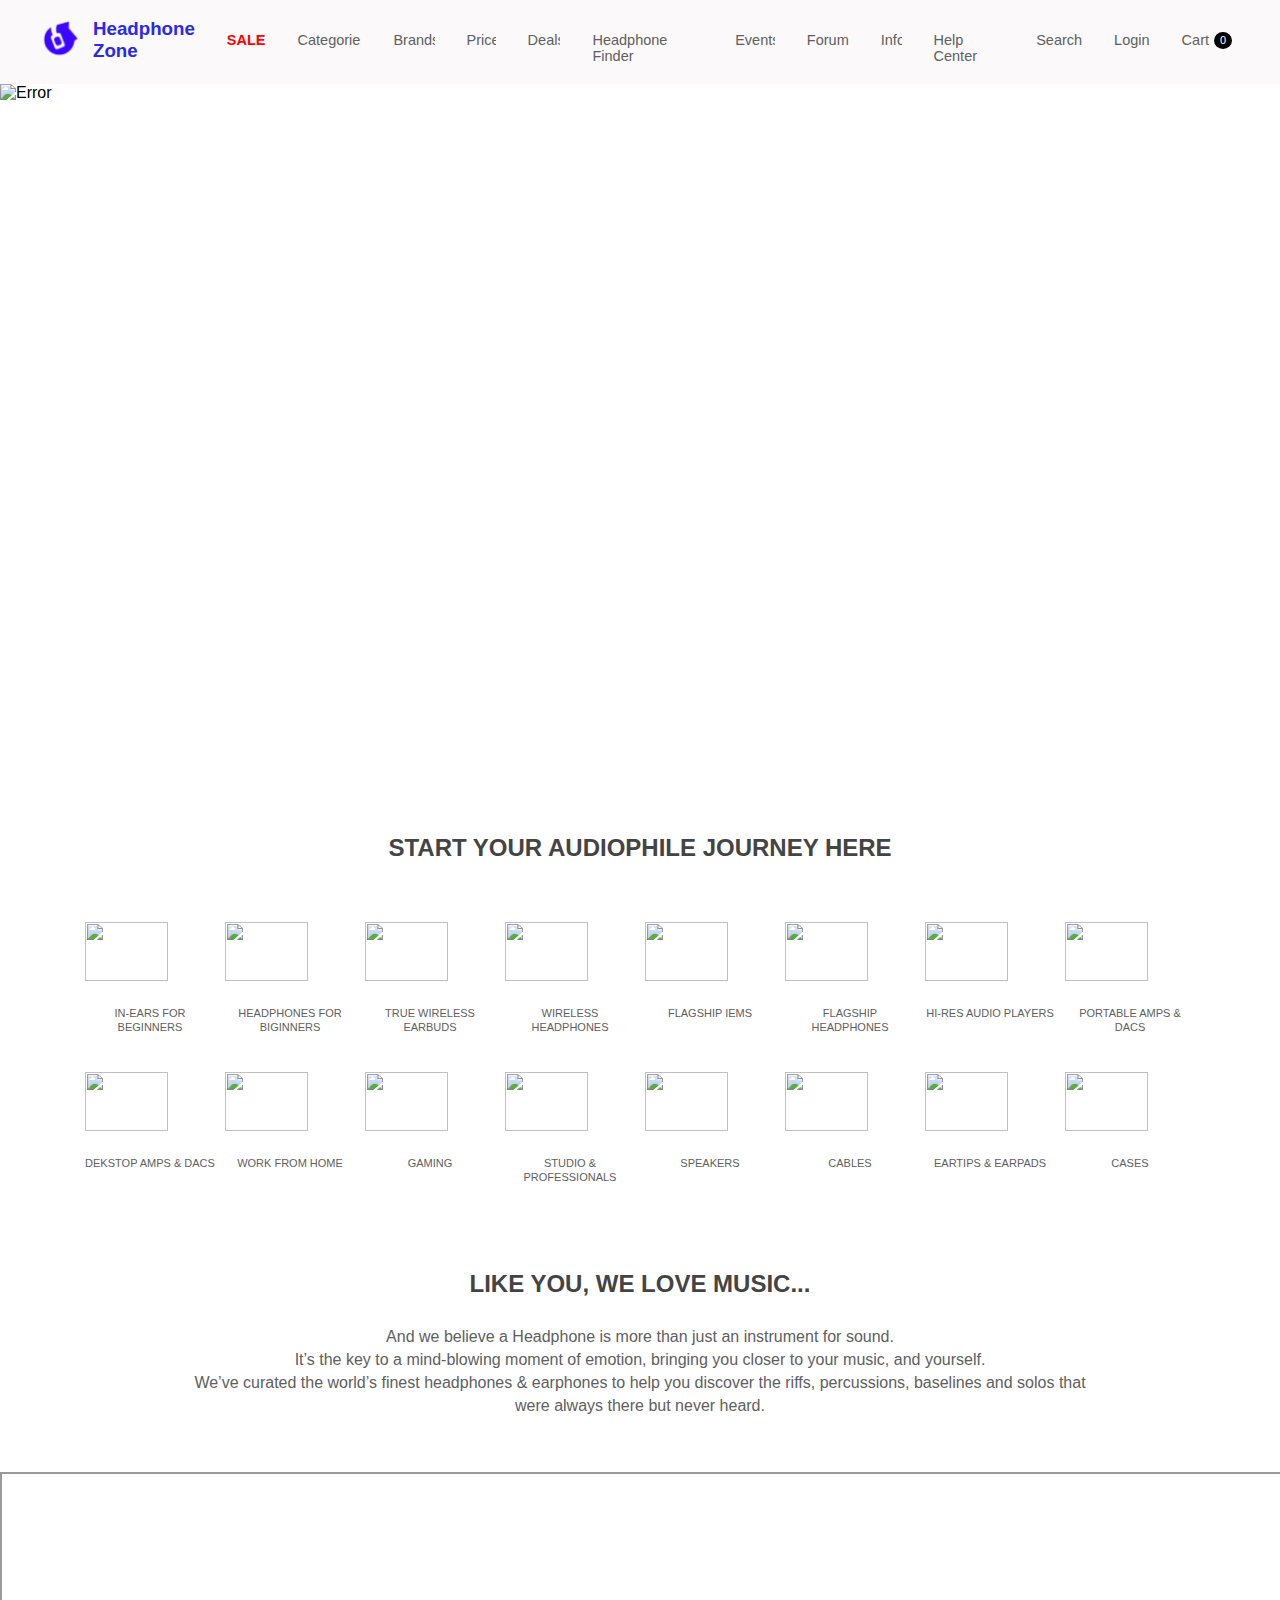
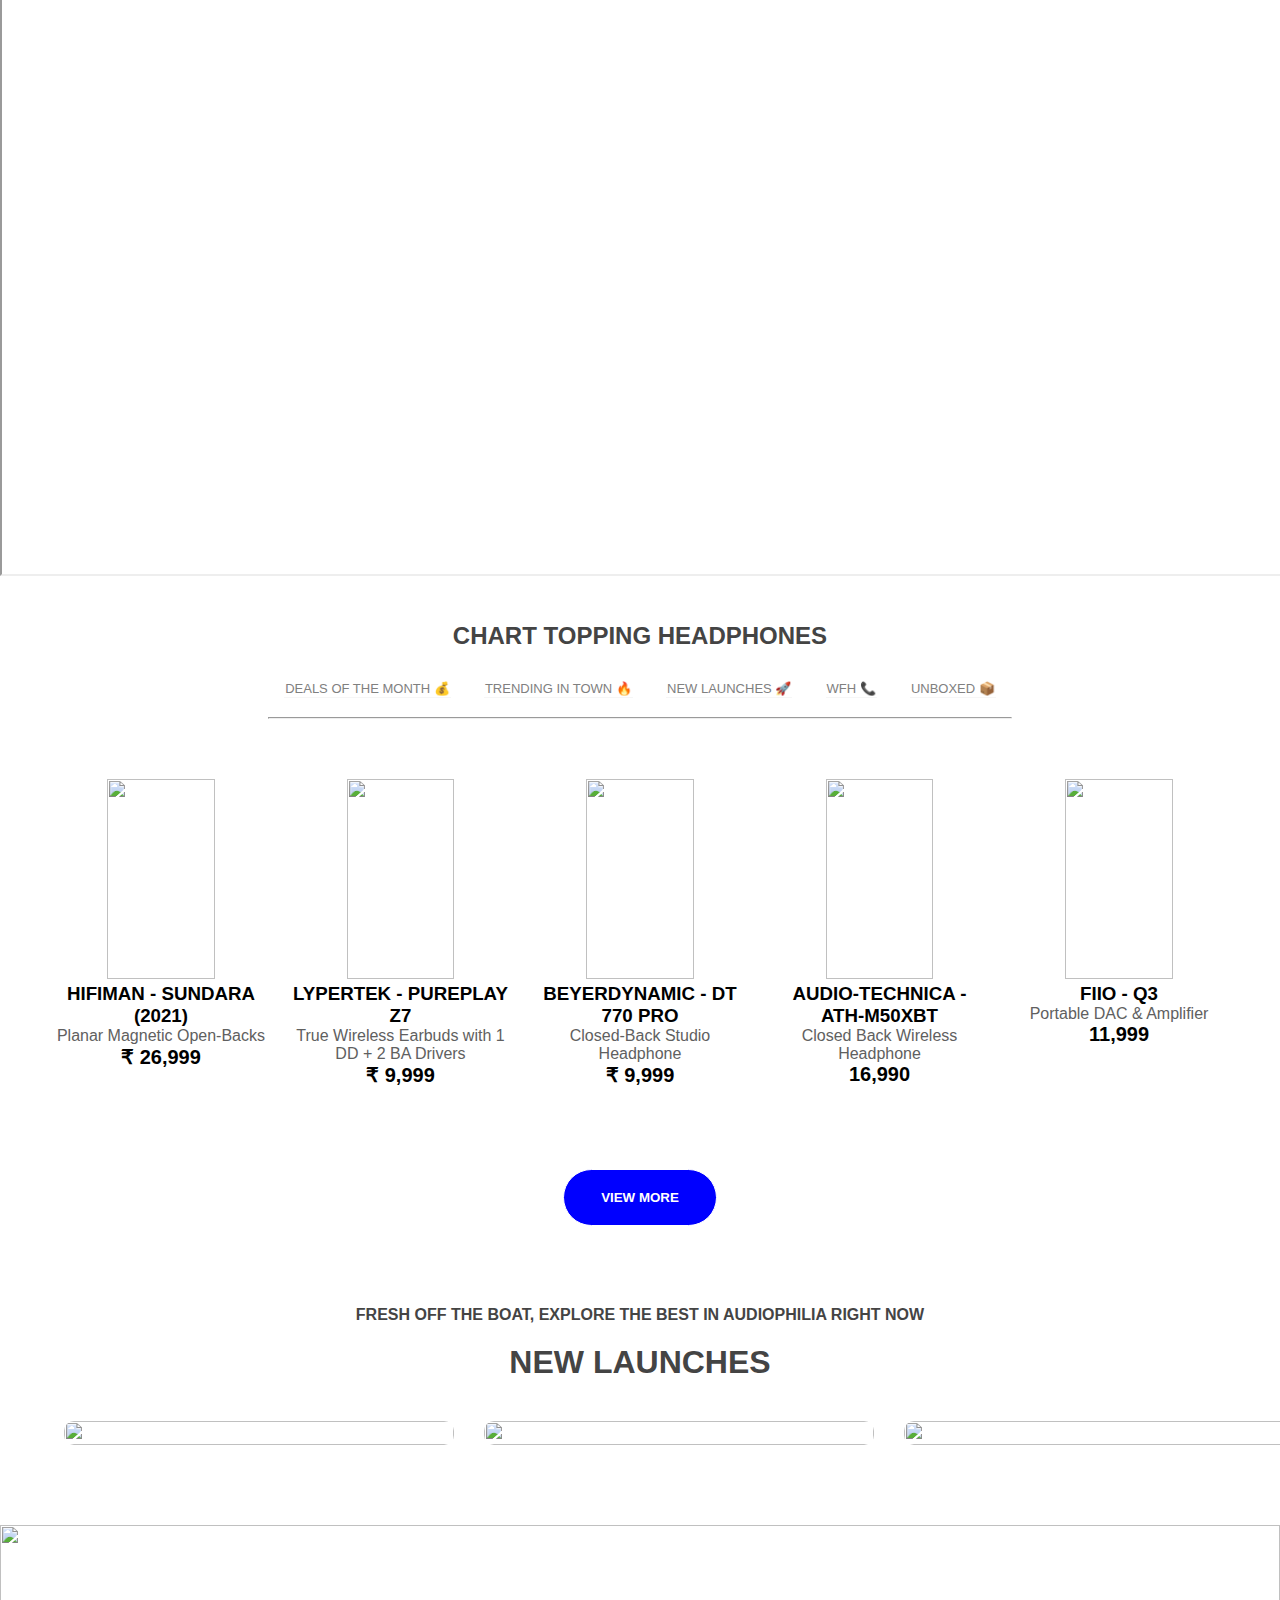
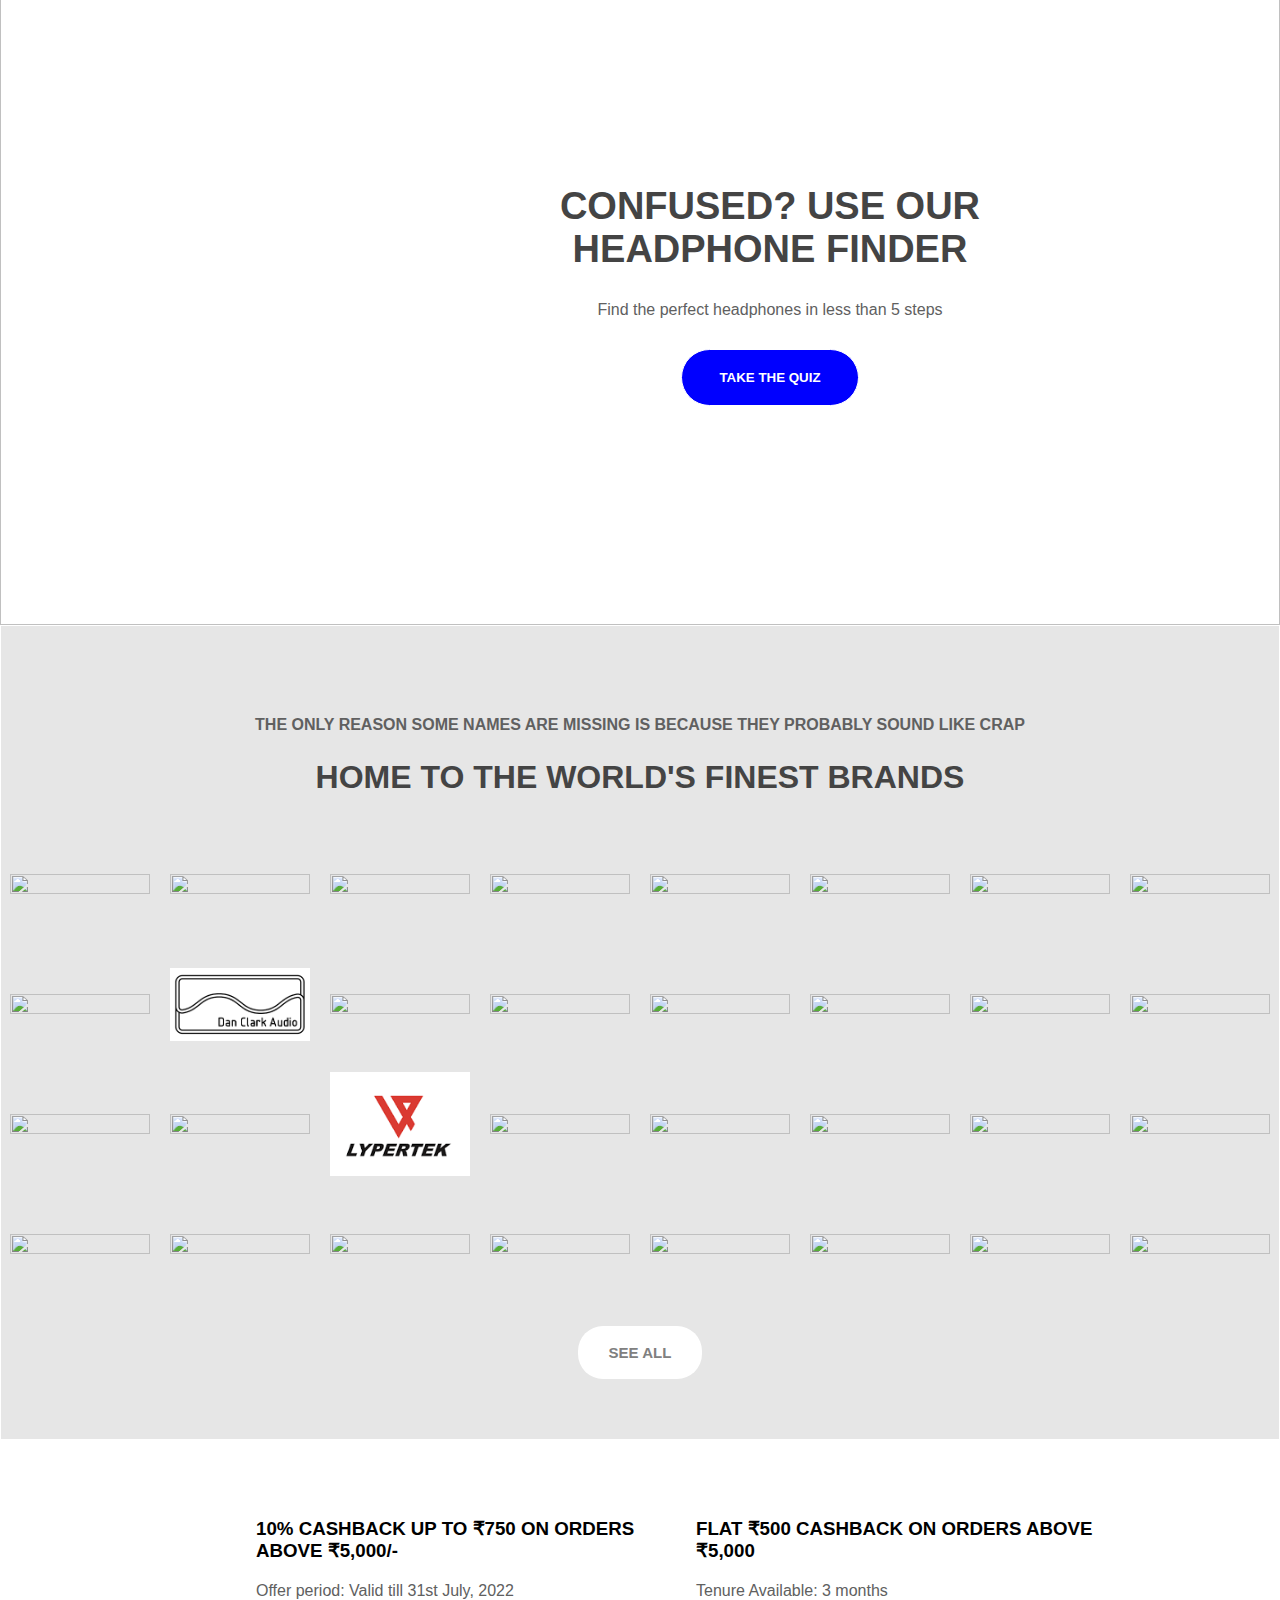
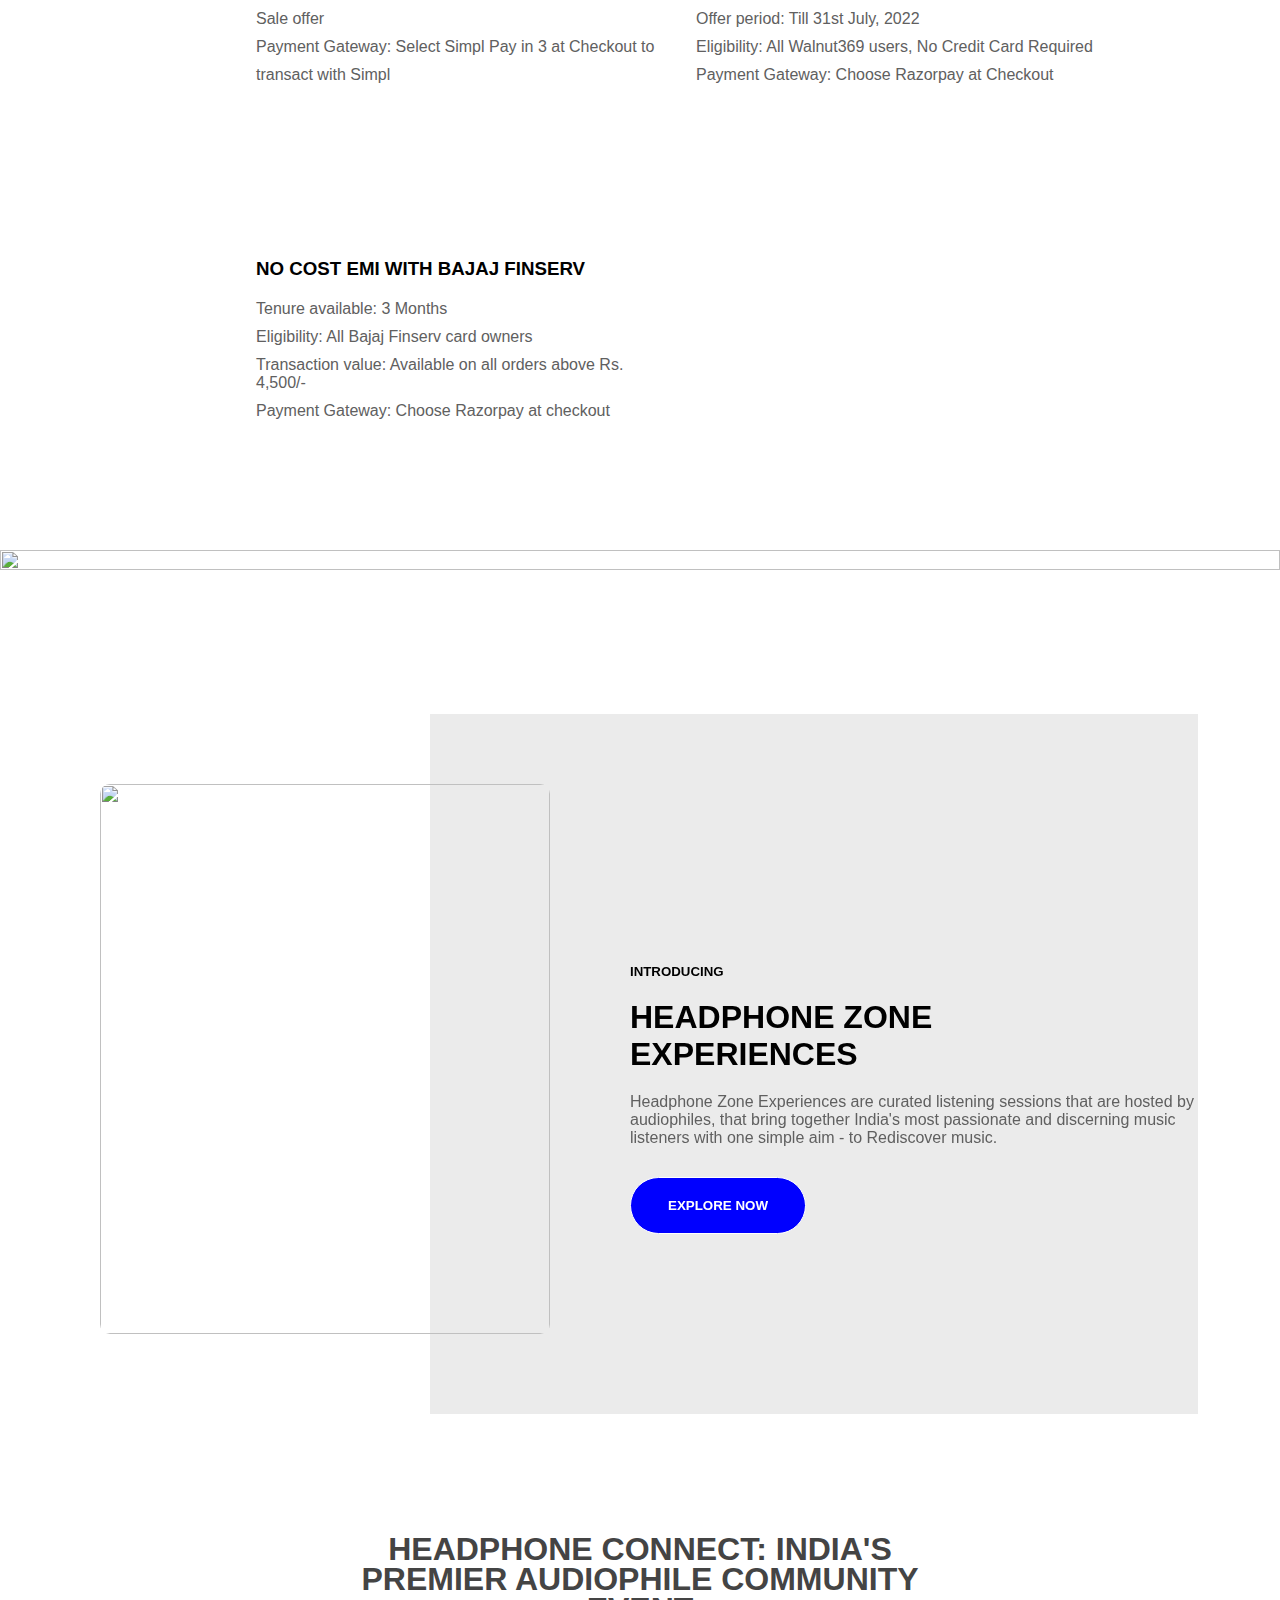
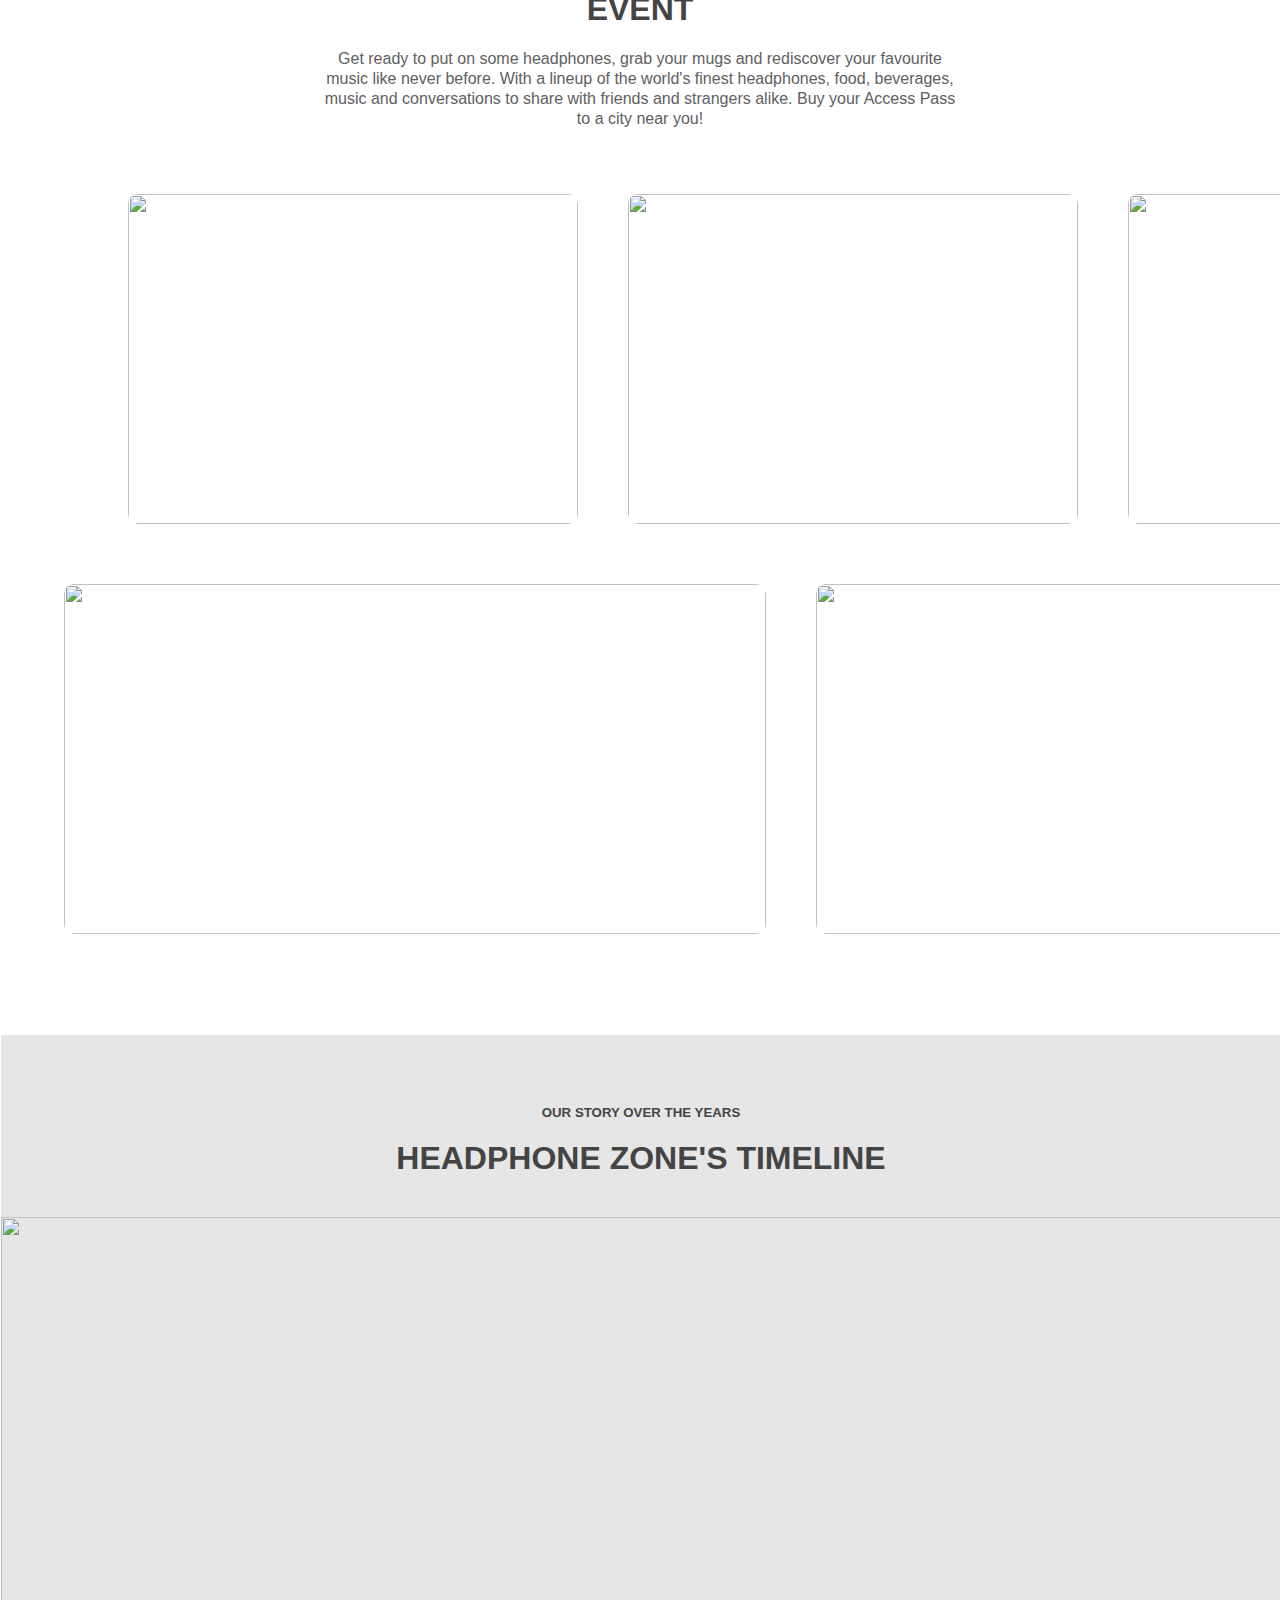
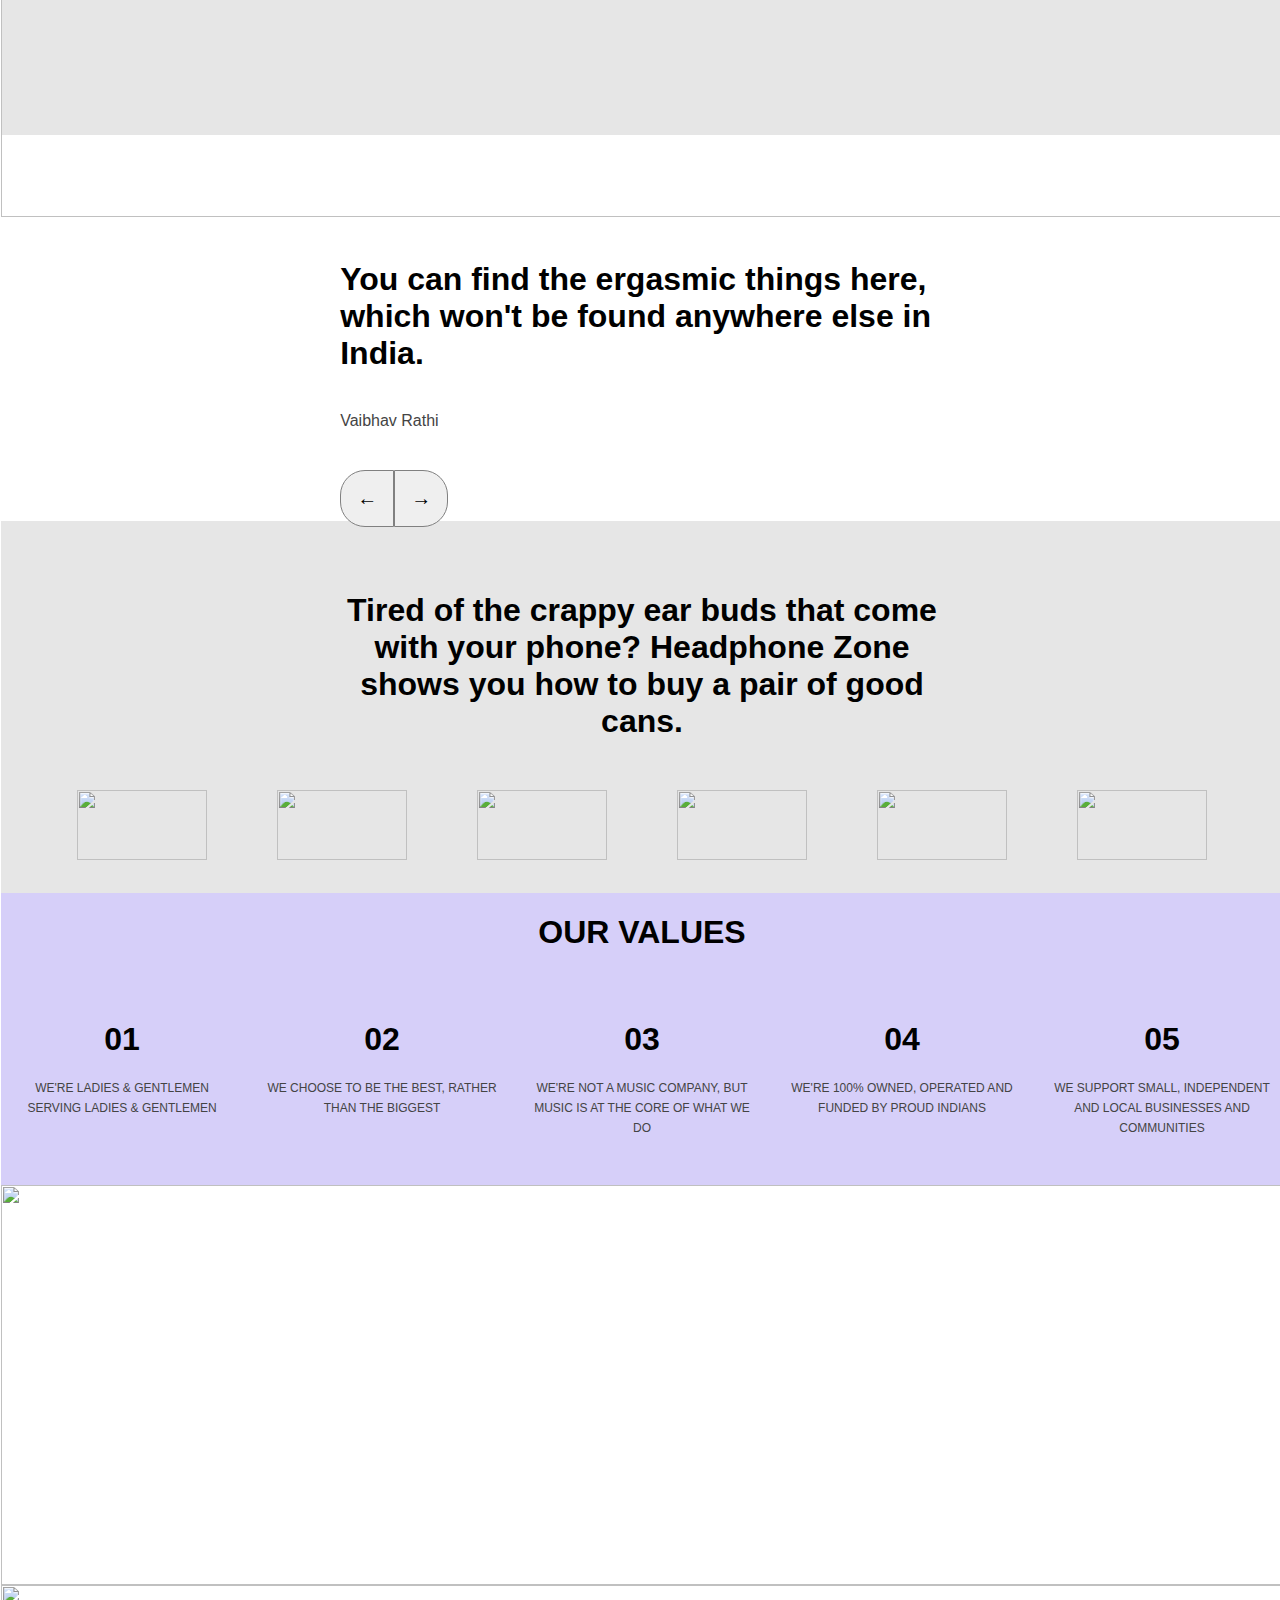
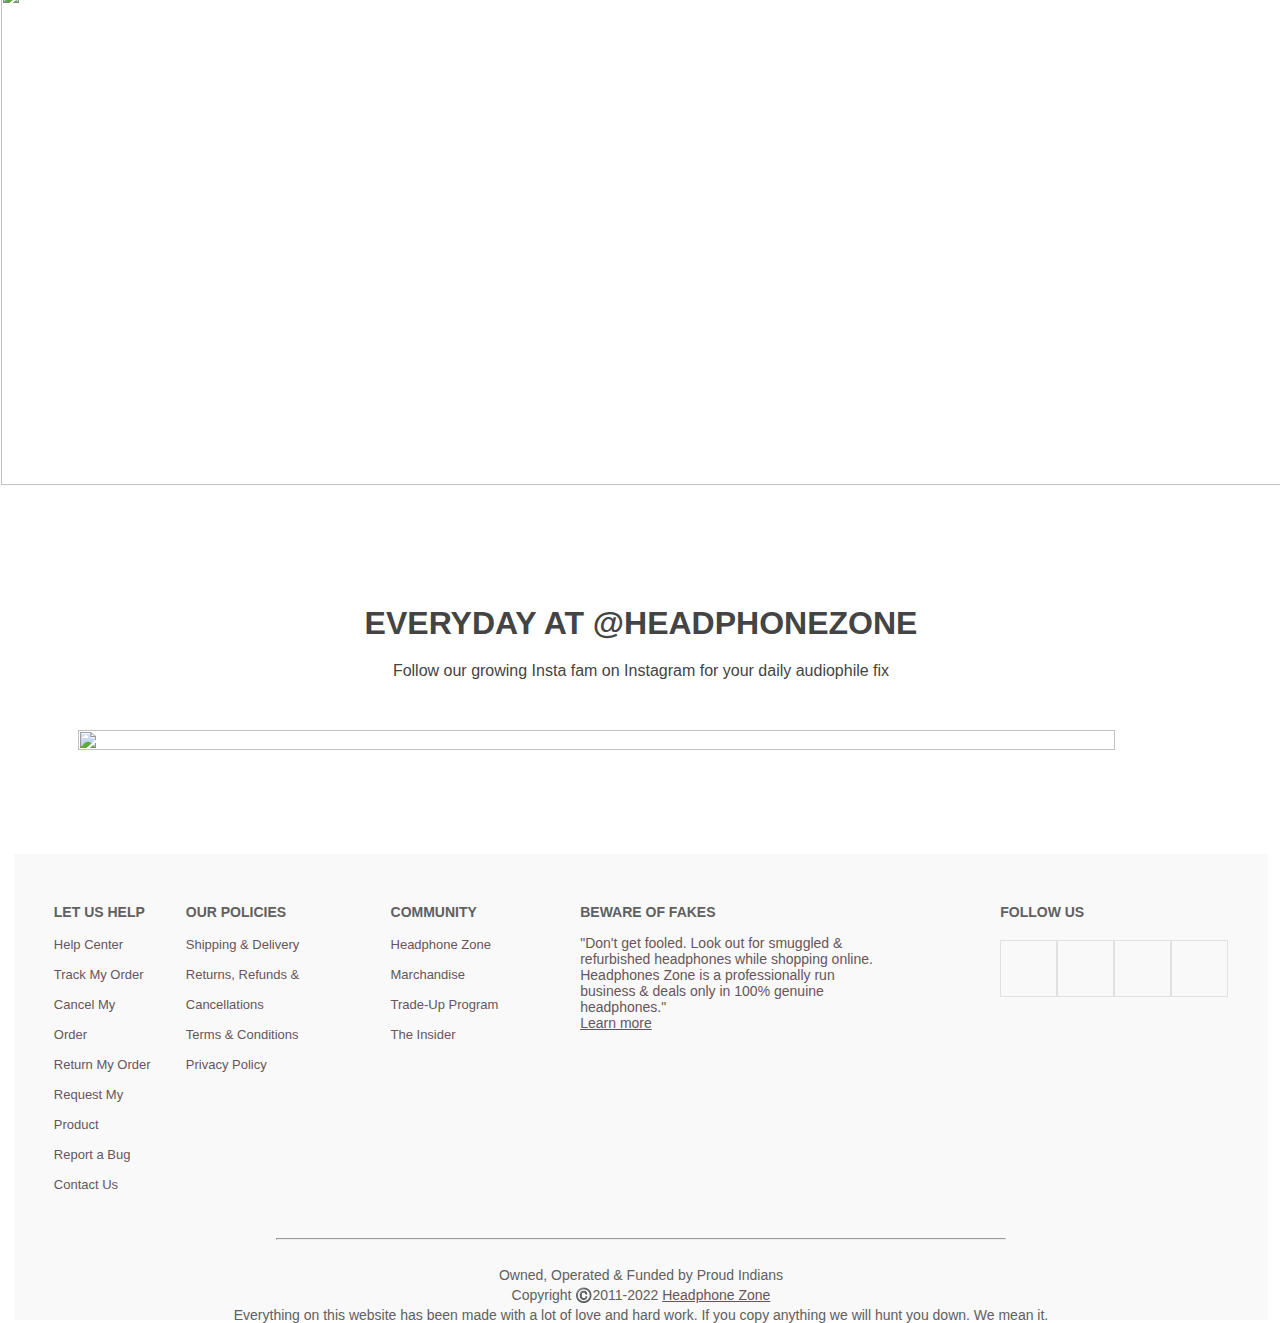
==== commit eaeb7531: "Merge pull request #46 from Sujeetsharma1997/fw_19_0695-day-4" ====
--- a/index.html
+++ b/index.html
@@ -5,10 +5,16 @@
     <meta charset="UTF-8">
     <meta http-equiv="X-UA-Compatible" content="IE=edge">
     <meta name="viewport" content="width=device-width, initial-scale=1.0">
-    <title>Document</title>
-    <link rel="stylesheet" href="index.css">
+    <title>Home</title>
+  
 </head>
-
+<link rel="stylesheet" href="index.css">
+<link rel="stylesheet" href="./navbar.css">
+<style>
+#image{
+    margin-right: 50px;
+}
+</style>
 <body>
     <div id="navbar">
         <div id="image">
@@ -745,4 +751,4 @@
 </body>
 </html>
 <script src="index.js"></script>
-<script src="navbar.js"></script>+<script src="./navbar.js"></script>--- a/navbar.css
+++ b/navbar.css
@@ -0,0 +1,168 @@
+/* body{
+    background-color: black;
+} */
+#navbar{
+    display: flex;
+    background-color: rgb(251, 249, 249);
+    justify-content: space-between;
+    padding: 18px;
+    padding-bottom: 0px;
+    position: sticky;
+    top: 0px;
+}
+*{
+    font-family:sans-serif;
+    margin: 0px;
+    padding: 0px;
+}
+#navbar>div{
+    display: flex;
+}
+#navbar>div>div>p{
+    margin-left: 32px;
+    margin-top: 14px;
+    font-size: 14.5px;
+    cursor: pointer;
+    margin-bottom: 20px;
+}
+#navbar>div>p{
+    margin-left: 32px;
+    margin-top: 14px;
+    font-size: 14.5px;
+    cursor: pointer;
+    margin-bottom: 20px;
+}
+#navbar>div>h4{
+    margin: 14px 30px 0px 5px;
+    background-color: black;
+    color: white;
+    padding: 2px;
+    height: 13px;
+    width: 14px;
+    text-align: center;
+    border-radius: 50%;
+    font-size: 11px;
+    font-weight: lighter;
+}
+#navbar>div>h3{
+    color: rgb(41, 41, 239);
+    margin-left: 25px;
+    cursor: pointer;
+}
+#navbar>div>img{
+    left: 40px;
+    height: 40px;
+    /* margin-right: 10px; */
+    /* position: fixed; */
+}
+#middle_p>div>p{
+    transition-property: border-bottom;
+    transition-timing-function: ease-in;
+    transition-delay: 0.25s;
+    /* transition-duration: 0.5s; */
+}
+#middle_p>div>p:hover{
+    border-bottom: 1px solid gray;
+    /* transform: scale(1.5); */
+}
+.boxNav {
+float: left;
+overflow: hidden;
+}
+.downBox {
+display: none;
+position: absolute;
+background-color: #ffffff;
+/* box-shadow: 0px 8px 16px 0px rgba(0,0,0,0.2); */
+border: 1px solid rgb(214, 210, 210);
+z-index: 1;
+}
+.downBox>p{
+    cursor: pointer;
+    margin: 15px 20px;
+    color: rgb(104, 98, 98);
+}
+.downBox>p:hover{
+    color: rgb(196, 193, 193);
+}
+.boxNav:hover .downBox {
+display: block;
+}
+
+.fulBox {
+float: left;
+ overflow: hidden;
+}
+.fDownBox {
+display: none;
+position: absolute;
+left: 0px;
+background-color: #ffffff;
+width: 99.87%;
+/* height: 100px; */
+/* padding: 50px; */
+border: 1px solid rgb(214, 210, 210);
+z-index: 1;
+/* display: flex; */
+}
+.fulBox:hover .fDownBox {
+display: block;
+display: flex;
+justify-content: space-evenly;
+}
+.fDownBox p{
+    color: rgb(91, 83, 83);
+    font-size: 14px;
+    cursor: pointer;
+    margin-top: 13px;
+}
+.fDownBox h5{
+    /* margin-top: 15px; */
+    color: rgb(98, 93, 93);
+    margin-bottom: -5px;
+    text-align: center;
+}
+.fDownBox img{
+  width: 100%;
+  height: 200px;
+  margin-bottom: 20px;
+  margin-top: 40px;
+  border-radius: 20px;
+}
+.fDownBox img+h5+p{
+    margin-bottom: 30px;
+    text-align: center;
+}
+/* .fDownBox>div{ */
+    /* width: 450px; */
+    /* margin-top: 50px; */
+    /* margin-left: 90px; */
+    /* margin-bottom: 50px; */
+/* } */
+.fDownBox>div+div~div>h5{
+    /* margin-right: 90px; */
+    margin-top: 40px;
+    /* text-align: center; */
+}
+/* #dGrid{
+    display: grid;
+    grid-template-columns: repeat(1,1fr);
+} */
+#imgNav{
+    display: grid;
+    grid-template-columns: repeat(8,1fr);
+    gap: 10px 25px;
+    /* width: 100%; */
+}
+#imgNav>img{
+    width: 110px;
+    height: 100px;
+    cursor: pointer;
+}
+#blackHeart{
+    color: red;
+    font-weight: bold;
+}
+#blackHeart i{
+    color: black;
+}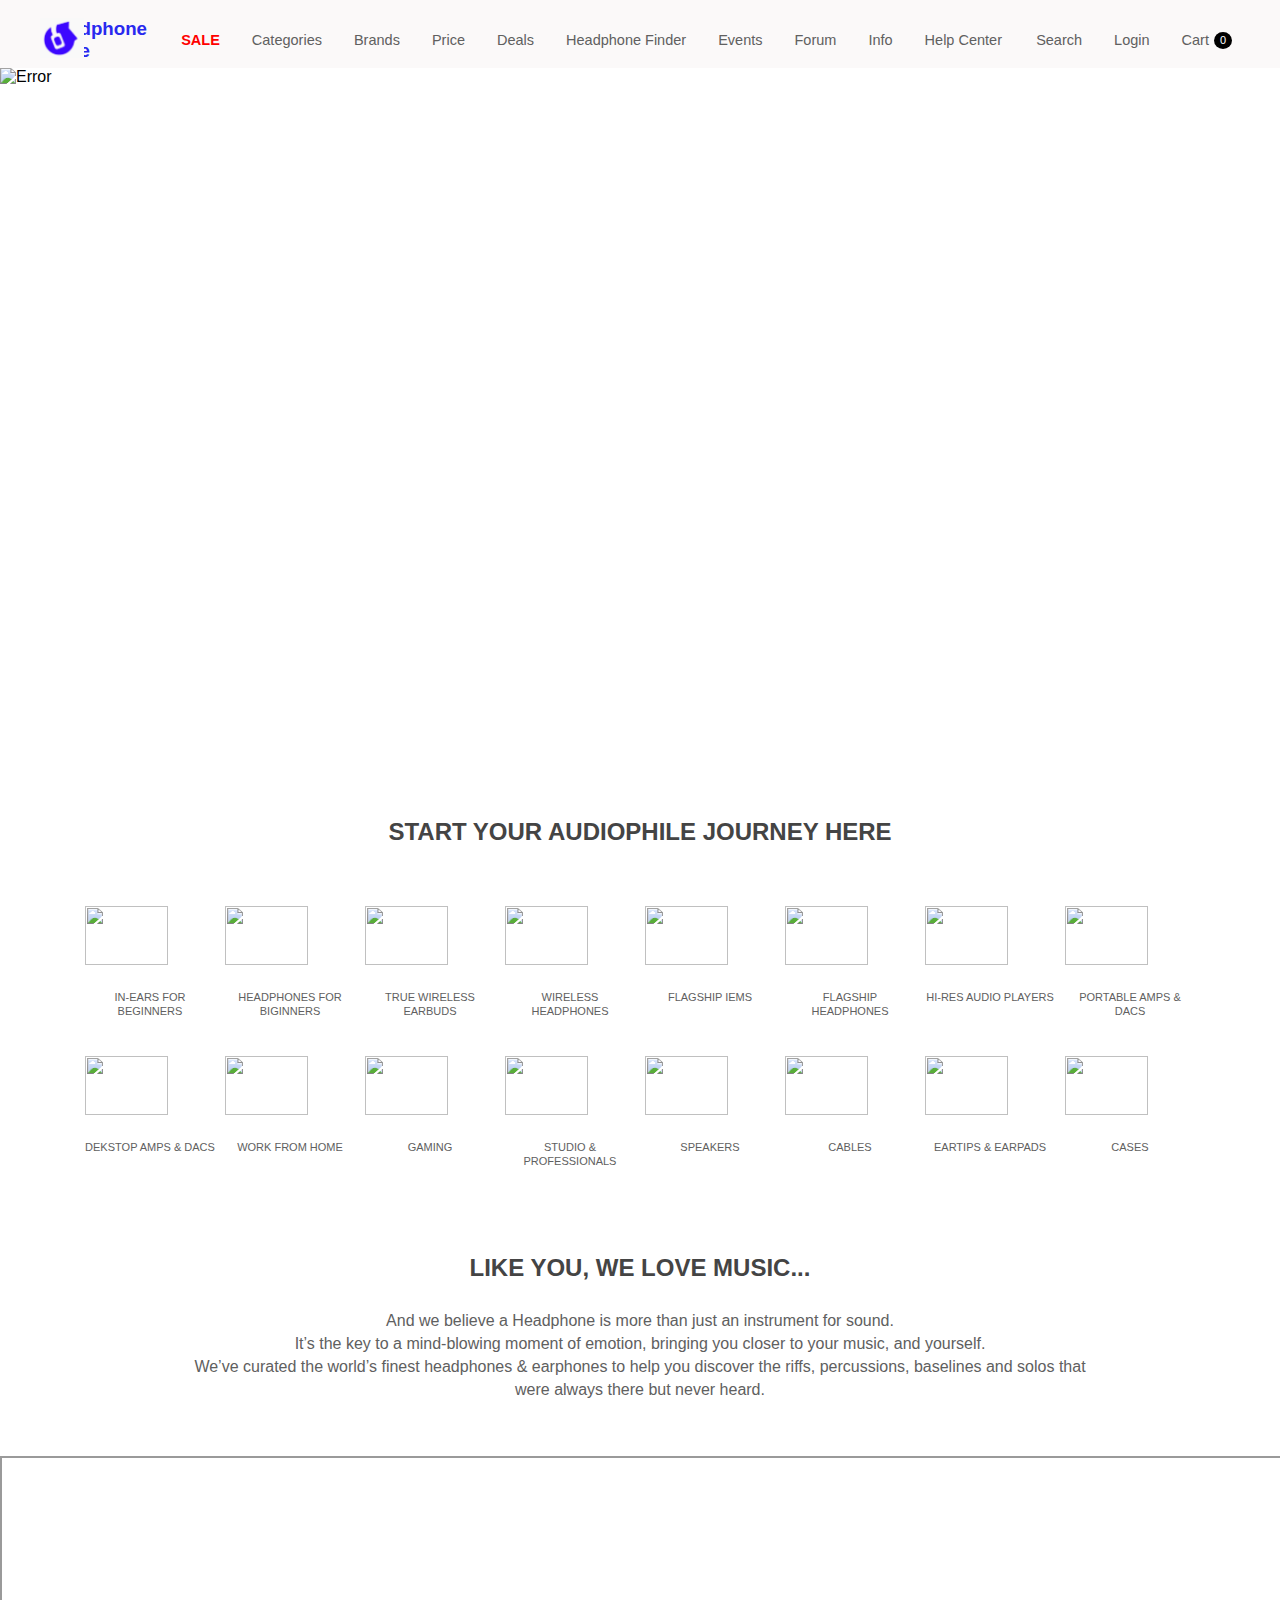
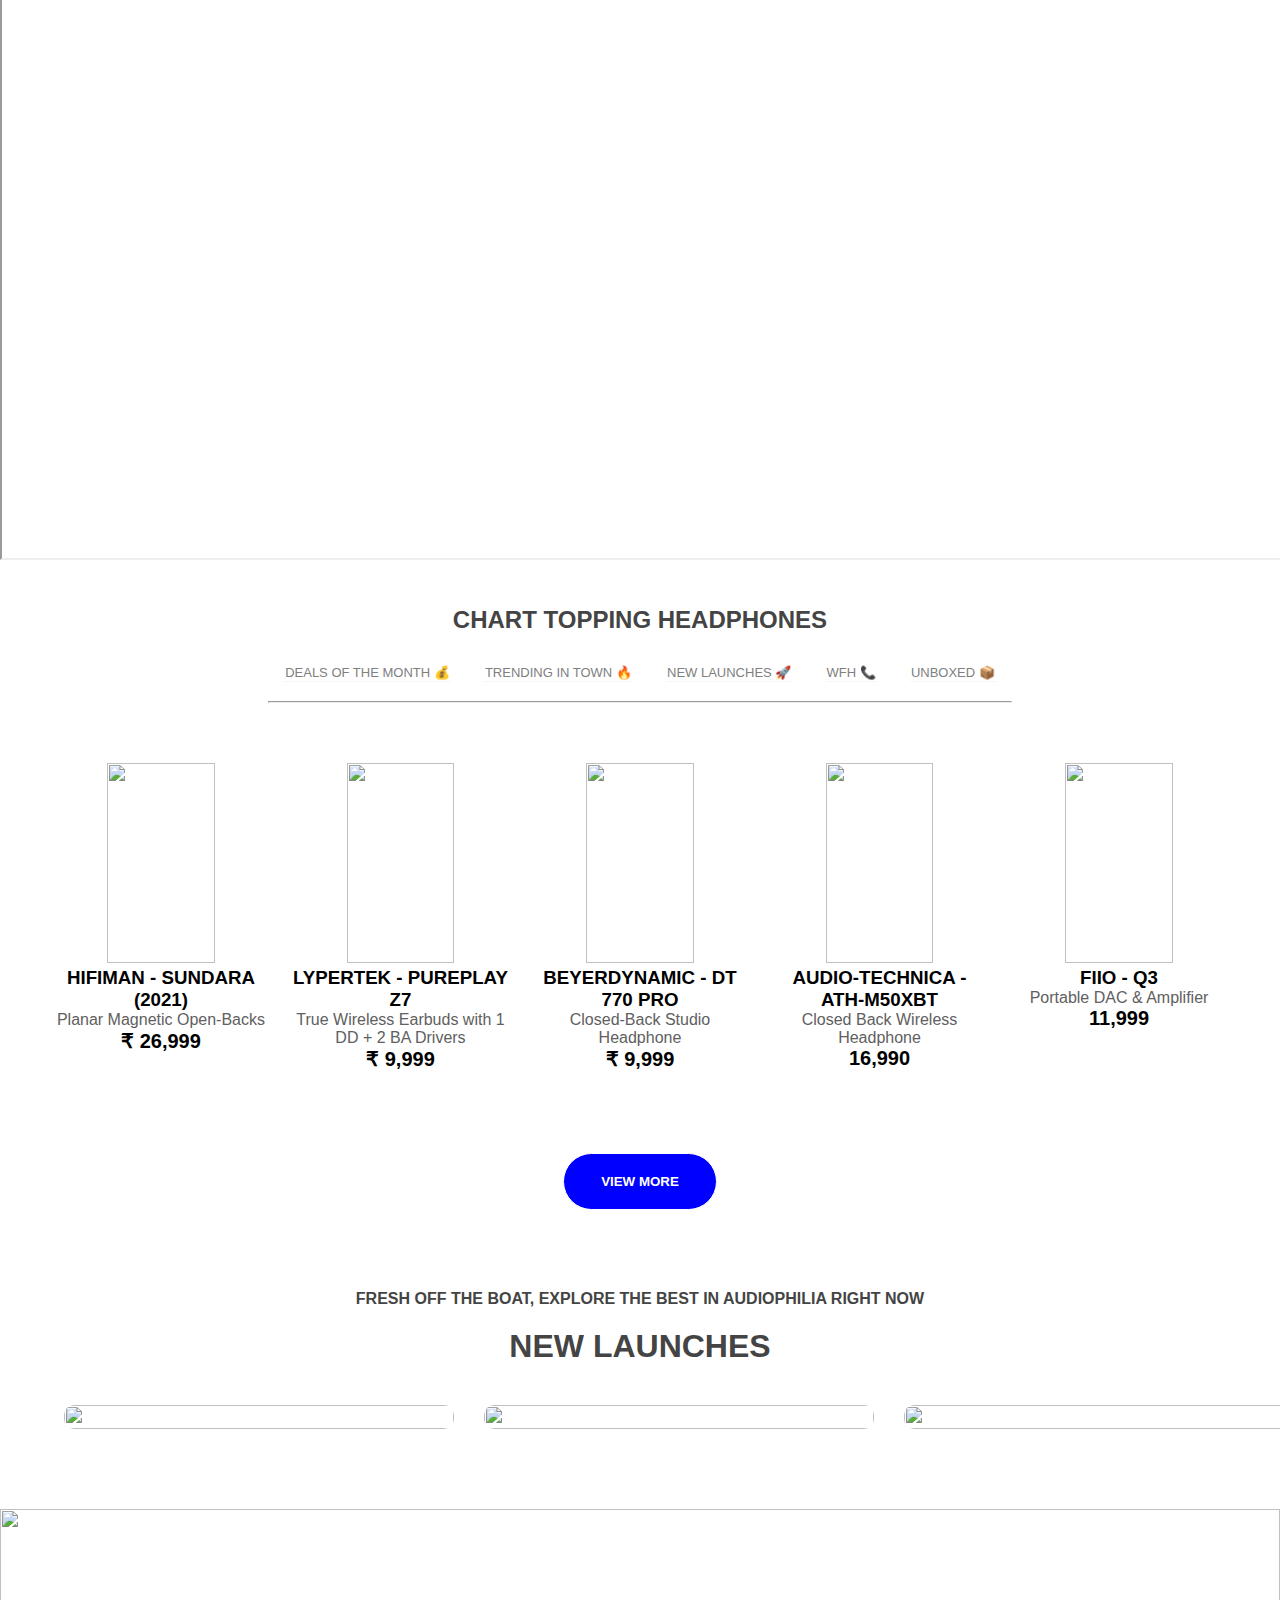
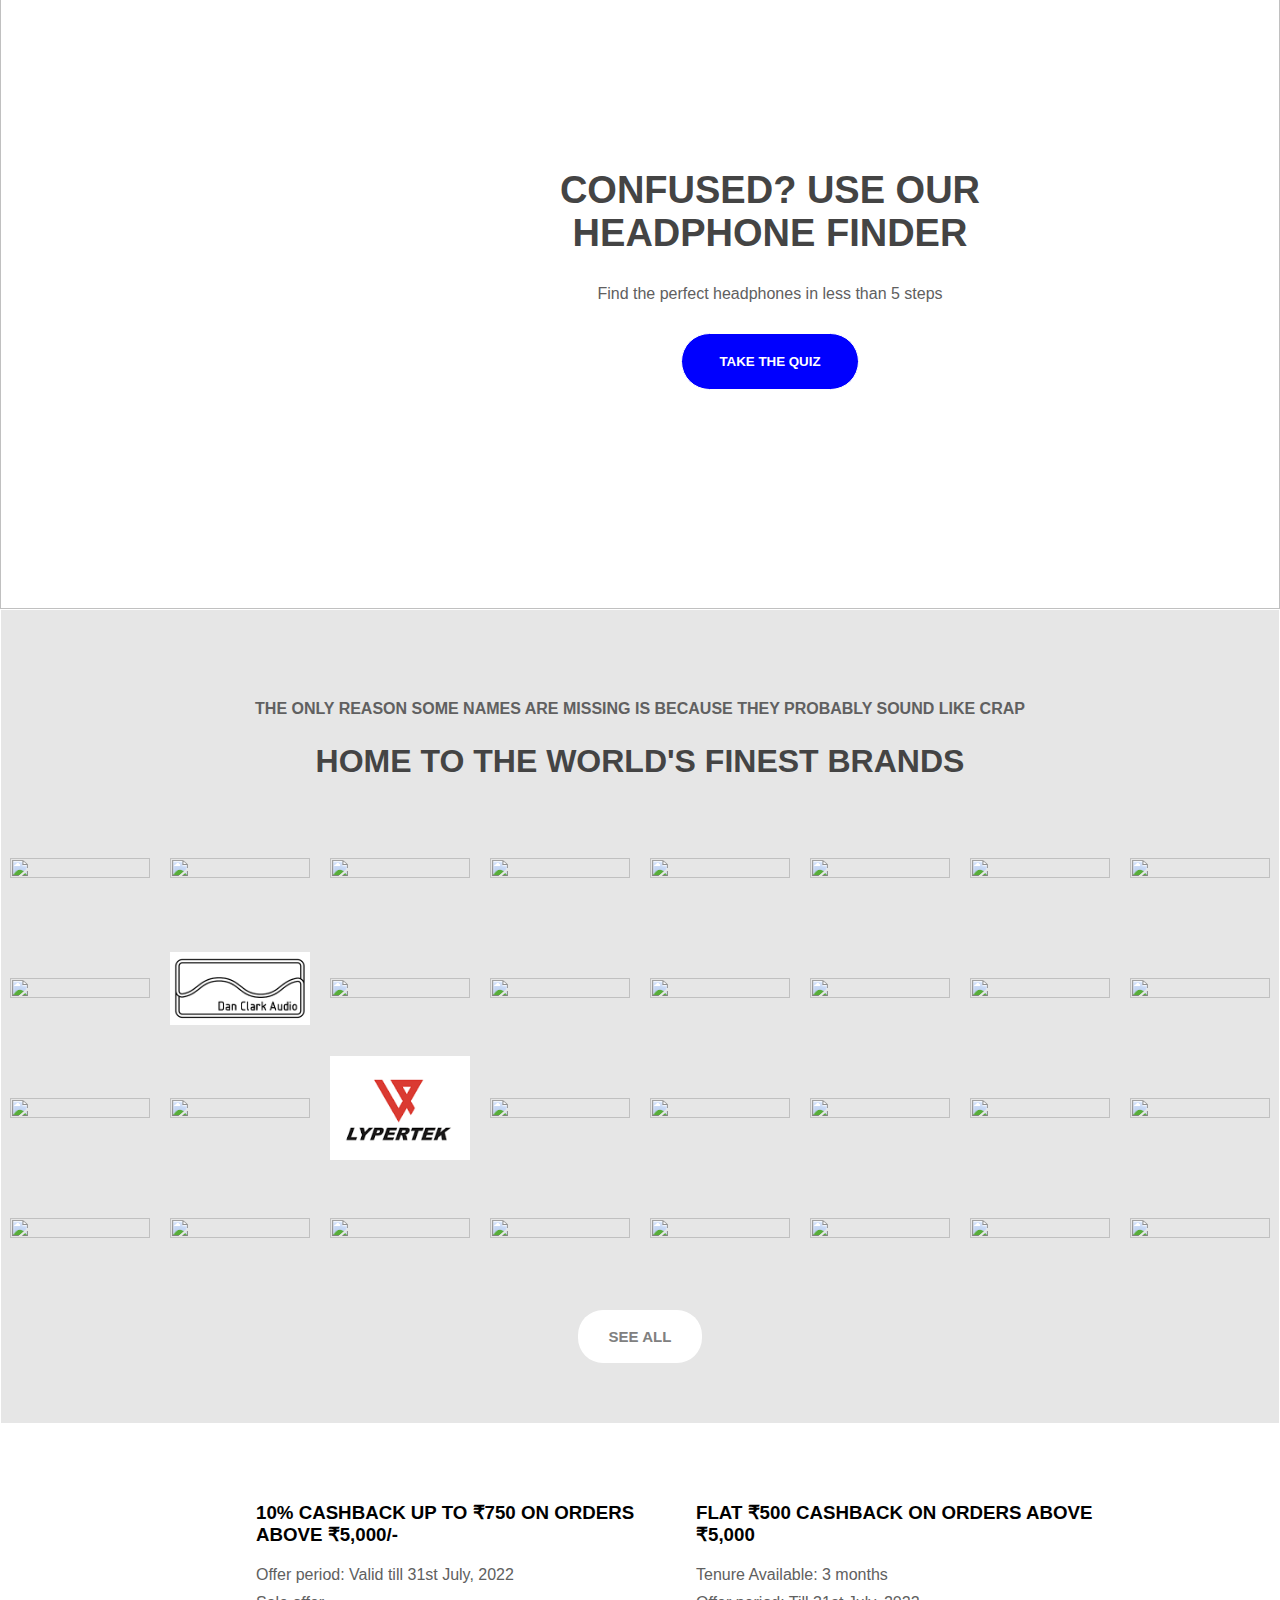
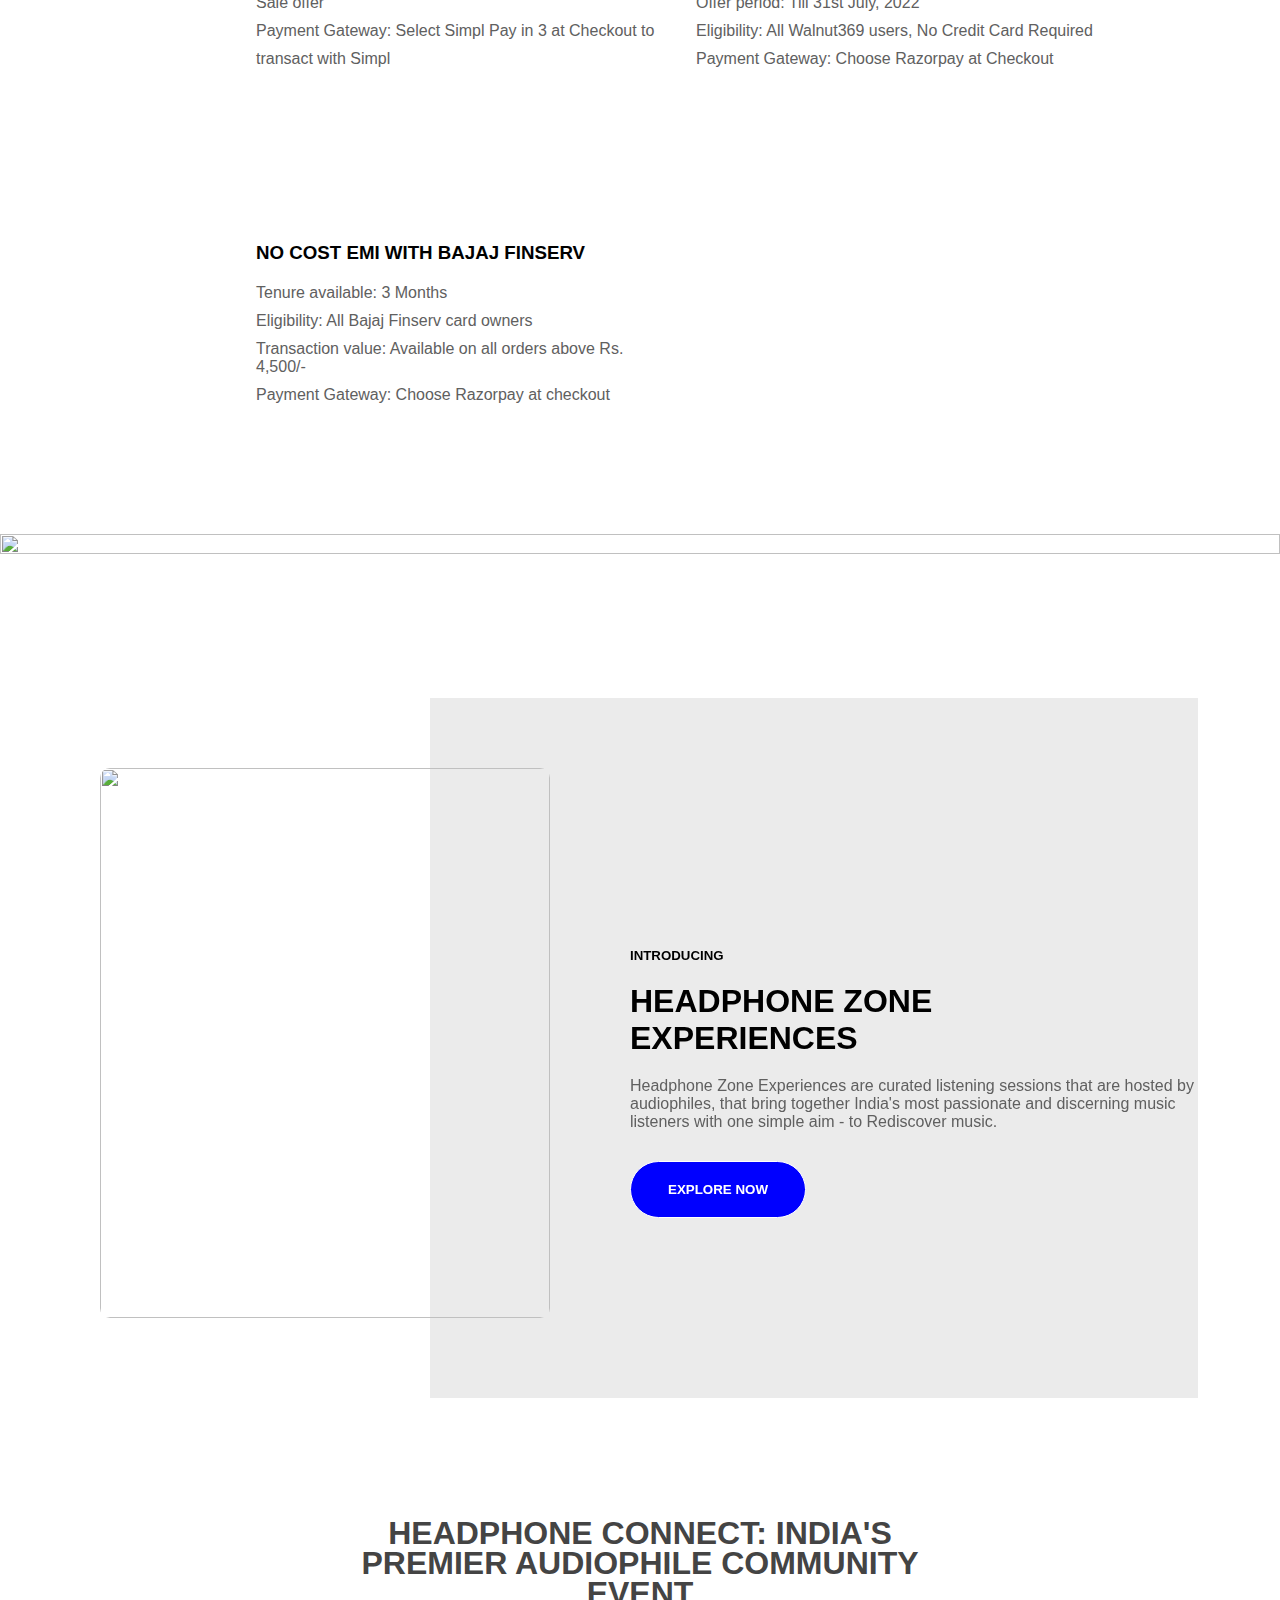
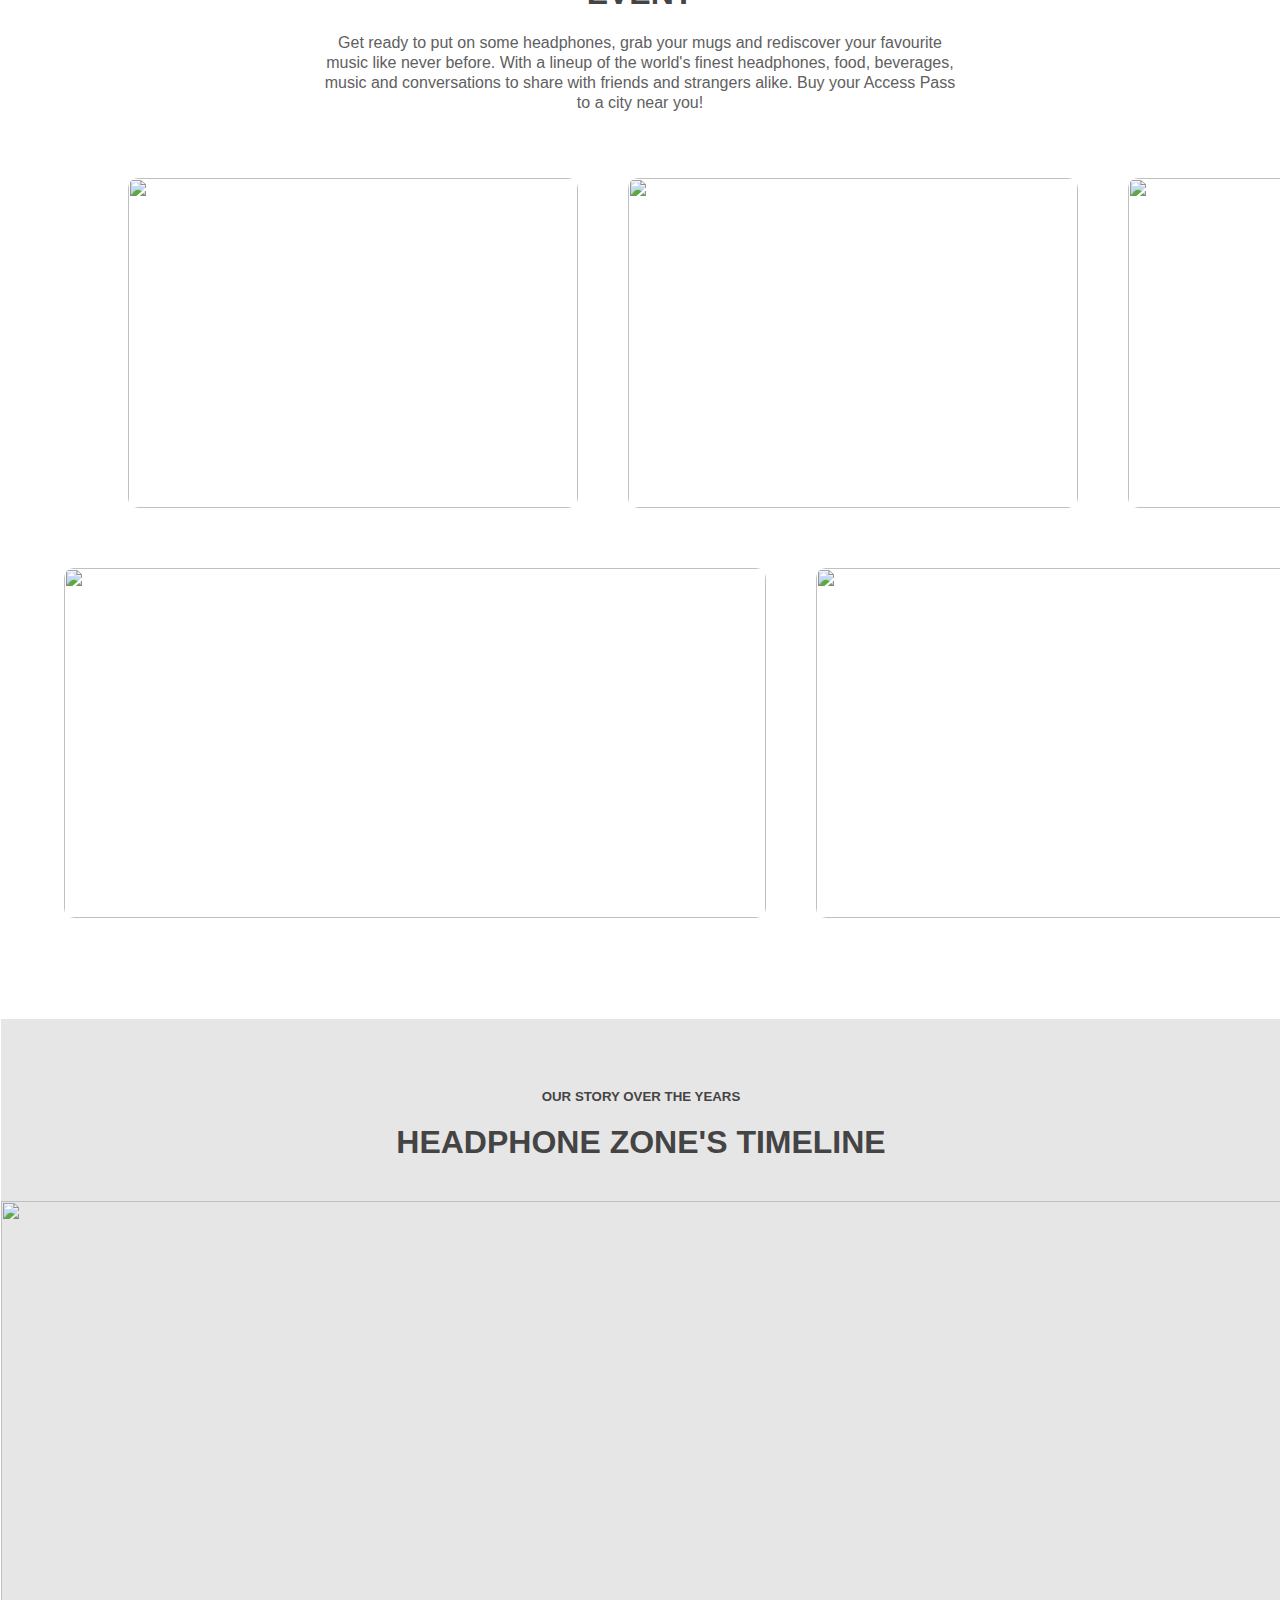
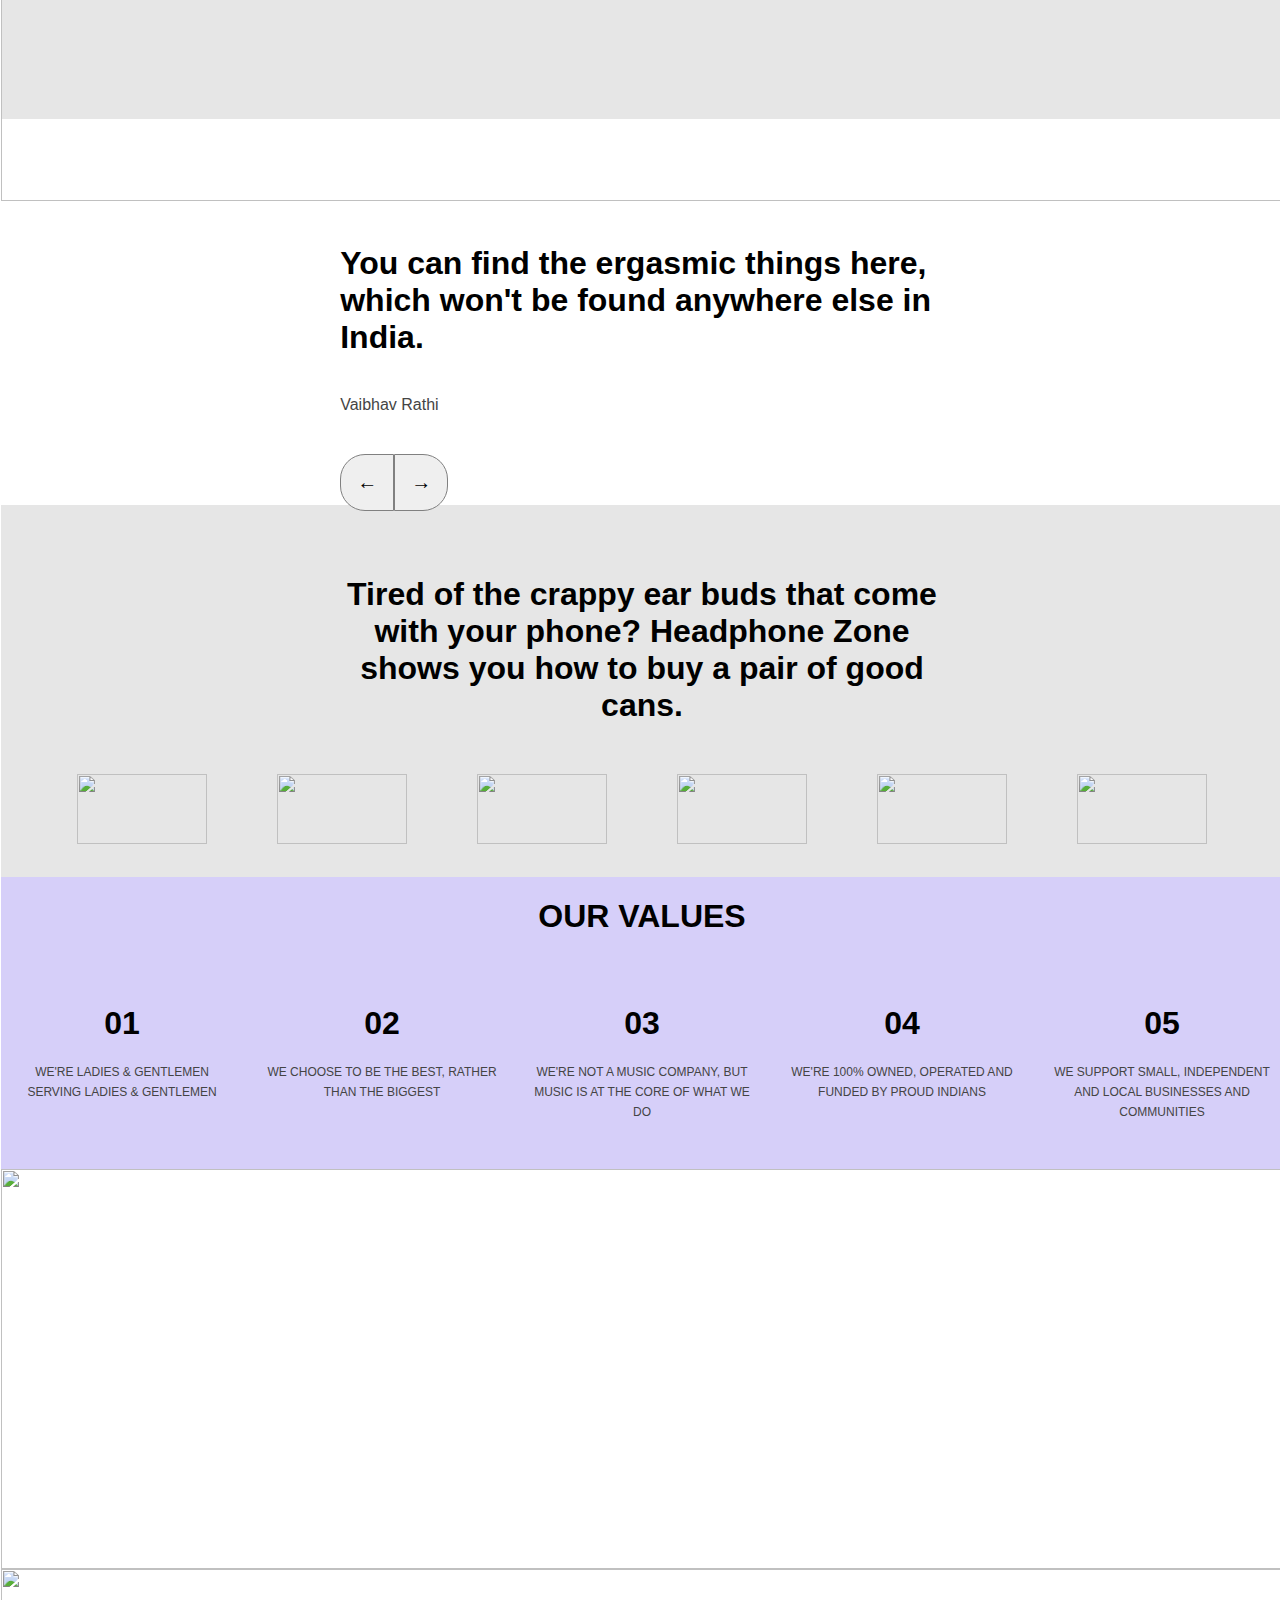
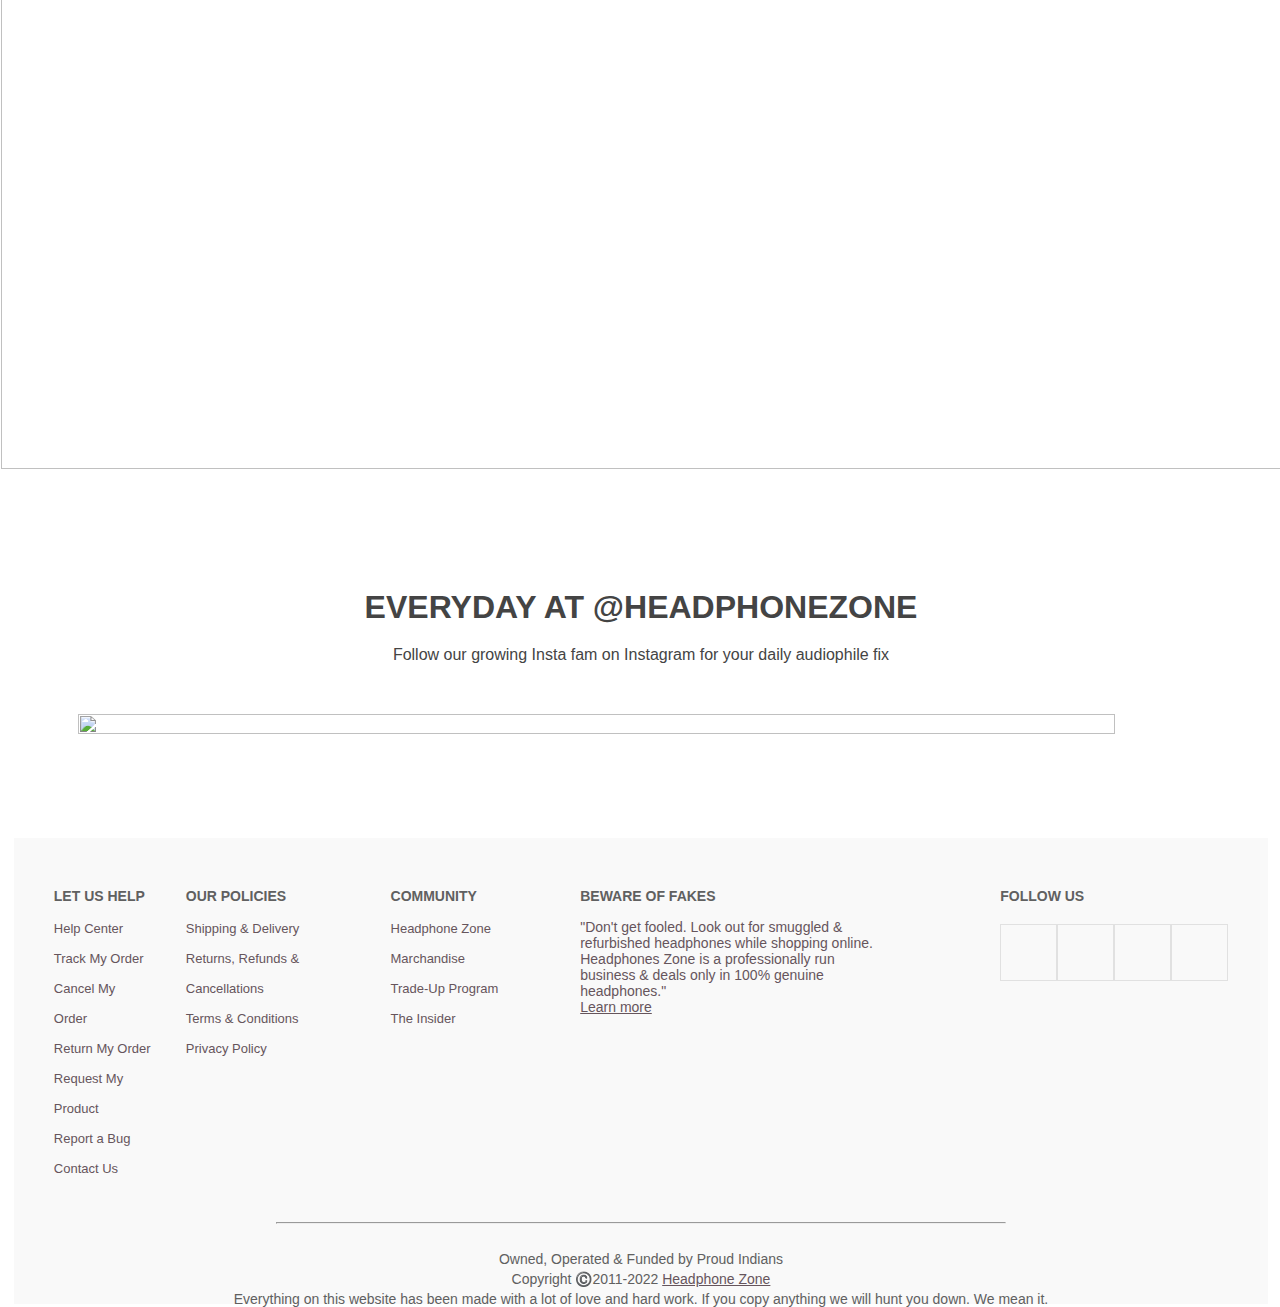
==== commit 52c98d6e: "Merge pull request #49 from Sujeetsharma1997/fw18_0249-day5" ====
--- a/index.html
+++ b/index.html
@@ -5,16 +5,10 @@
     <meta charset="UTF-8">
     <meta http-equiv="X-UA-Compatible" content="IE=edge">
     <meta name="viewport" content="width=device-width, initial-scale=1.0">
-    <title>Home</title>
-  
+    <title>Document</title>
+    <link rel="stylesheet" href="index.css">
 </head>
-<link rel="stylesheet" href="index.css">
-<link rel="stylesheet" href="./navbar.css">
-<style>
-#image{
-    margin-right: 50px;
-}
-</style>
+
 <body>
     <div id="navbar">
         <div id="image">
@@ -751,4 +745,4 @@
 </body>
 </html>
 <script src="index.js"></script>
-<script src="./navbar.js"></script>+<script src="navbar.js"></script>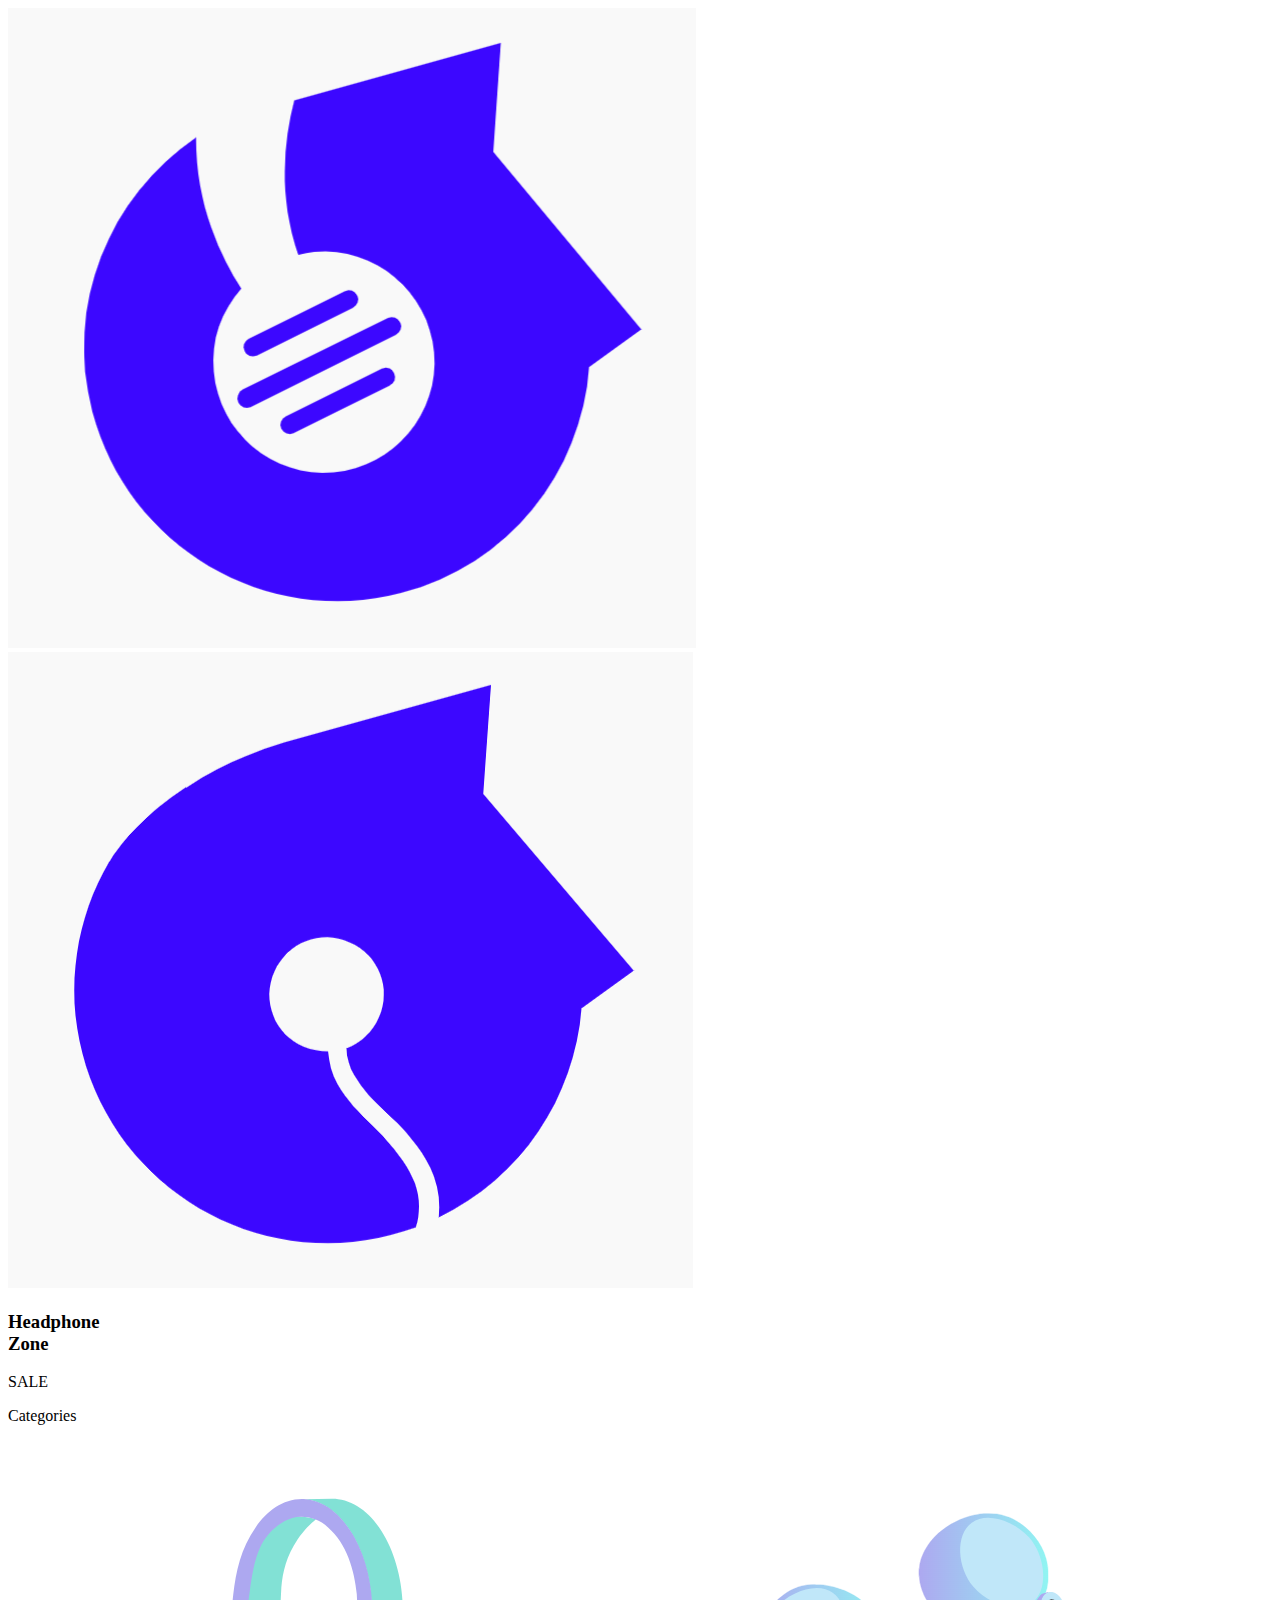
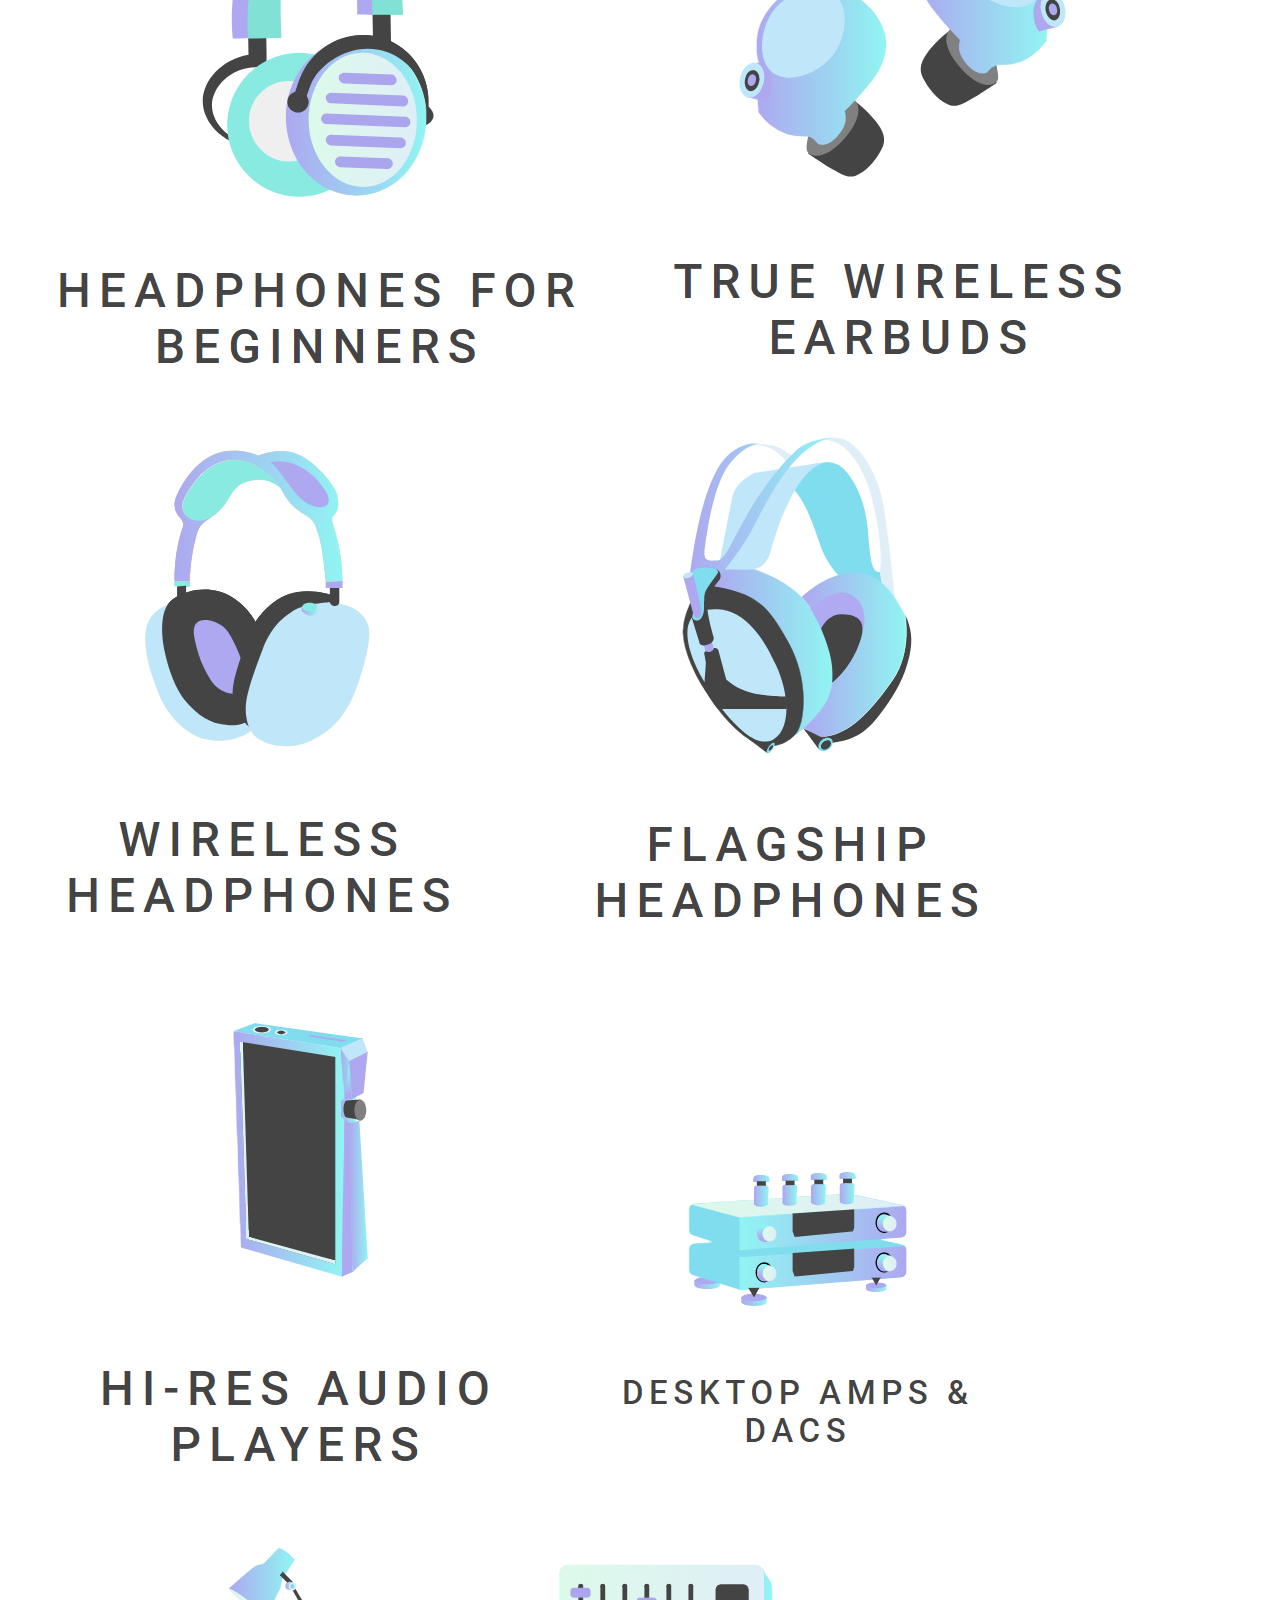
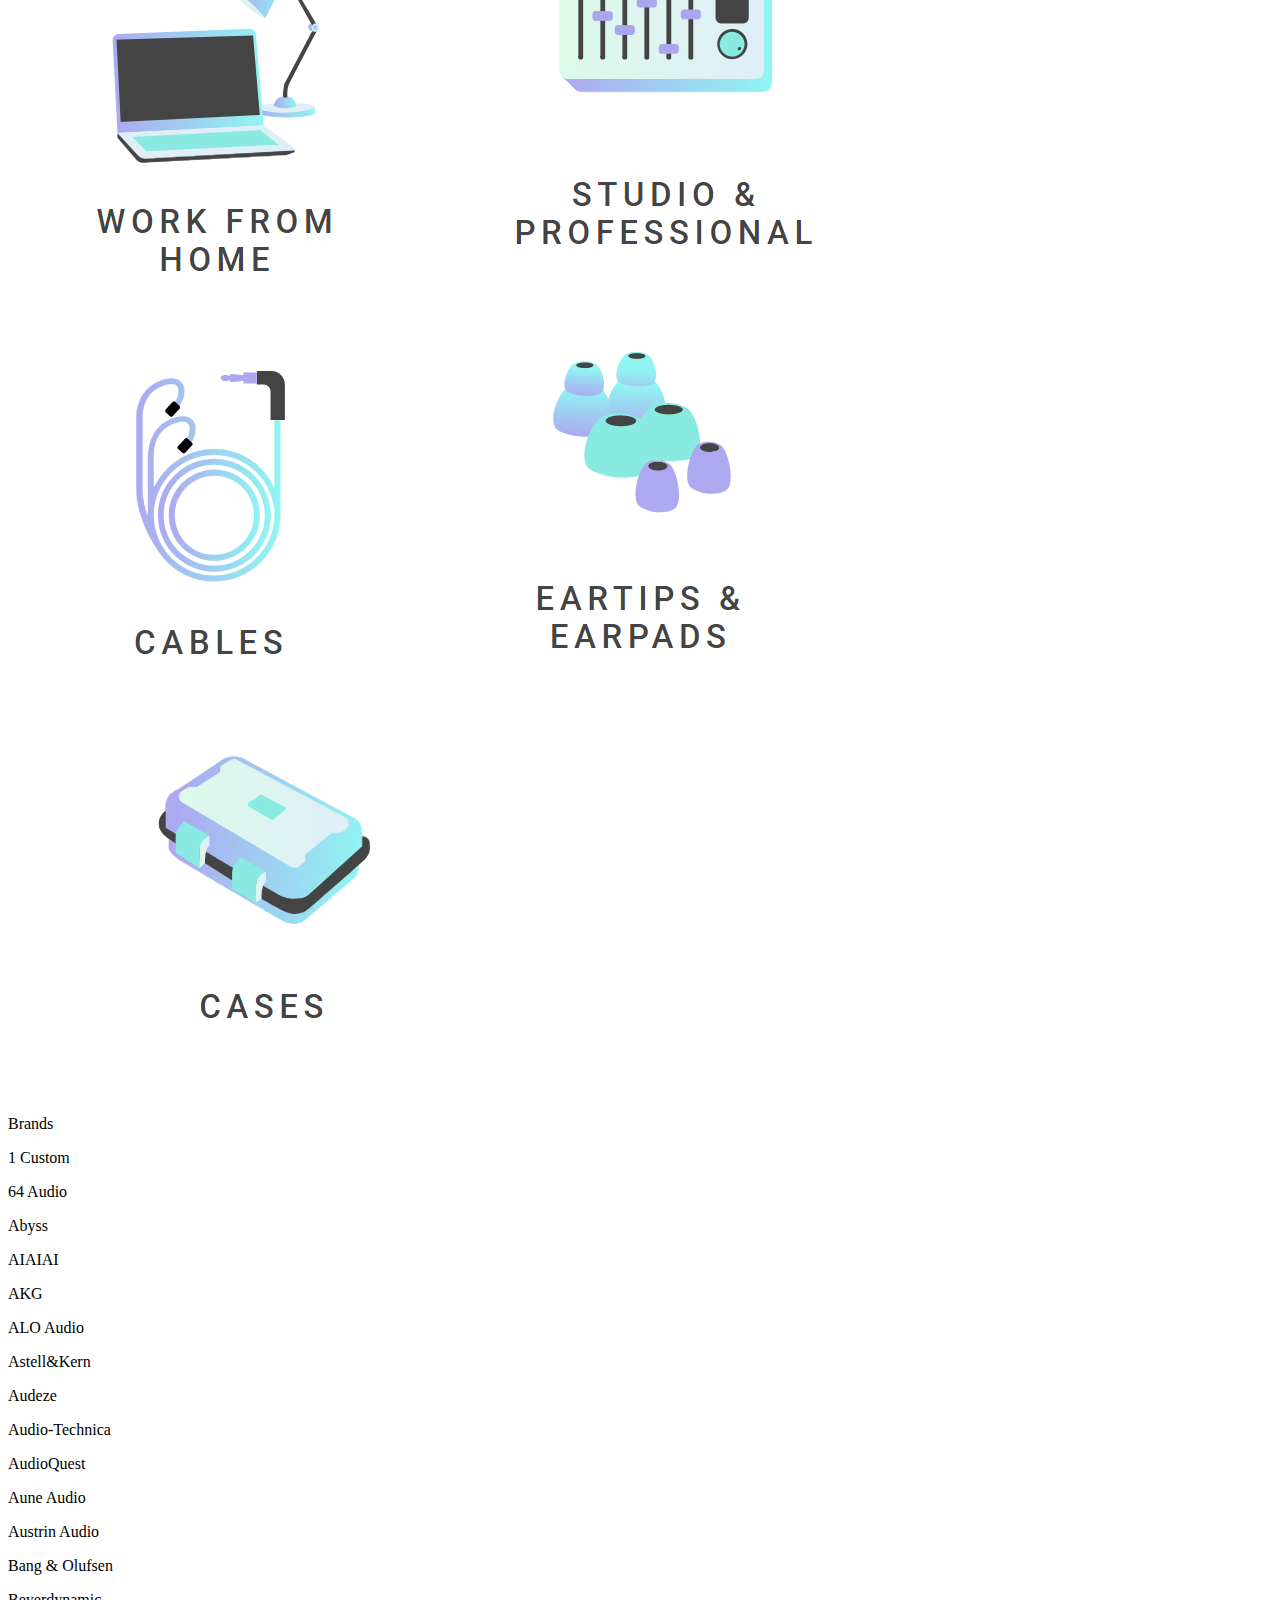
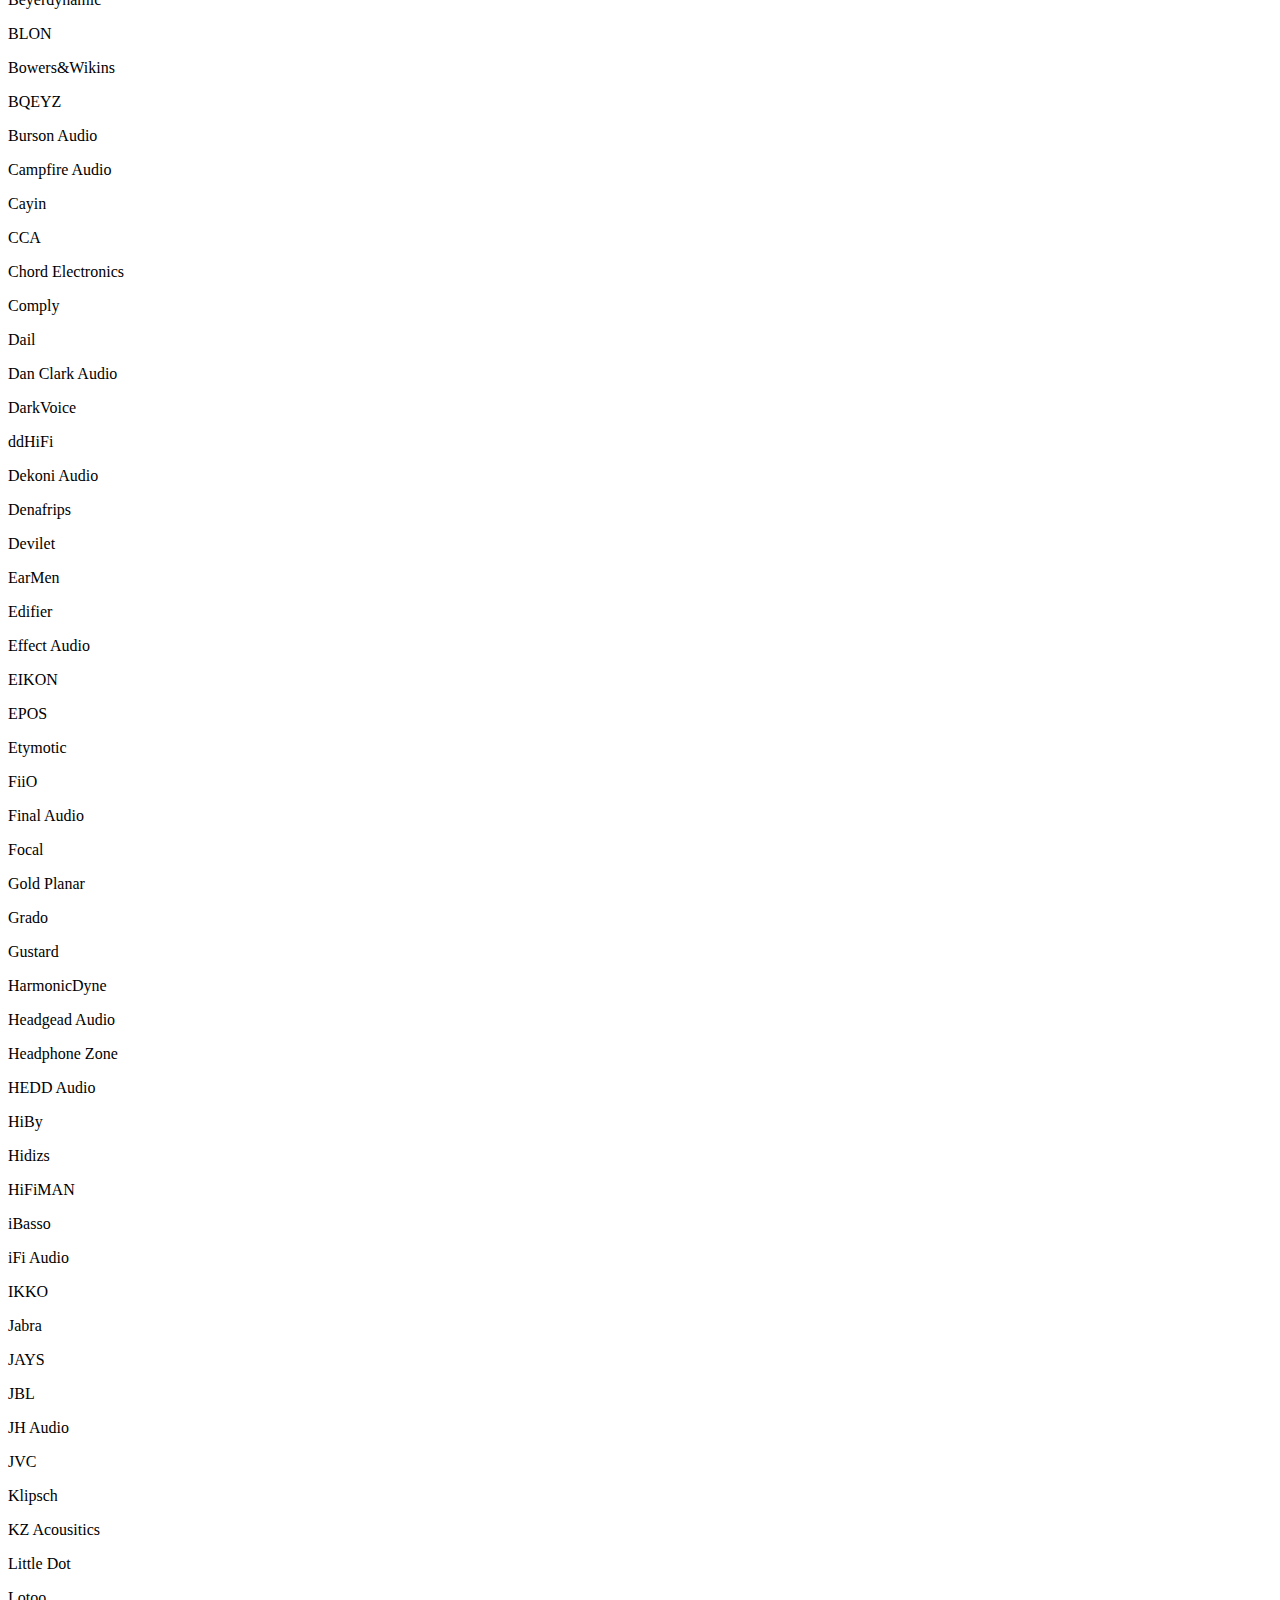
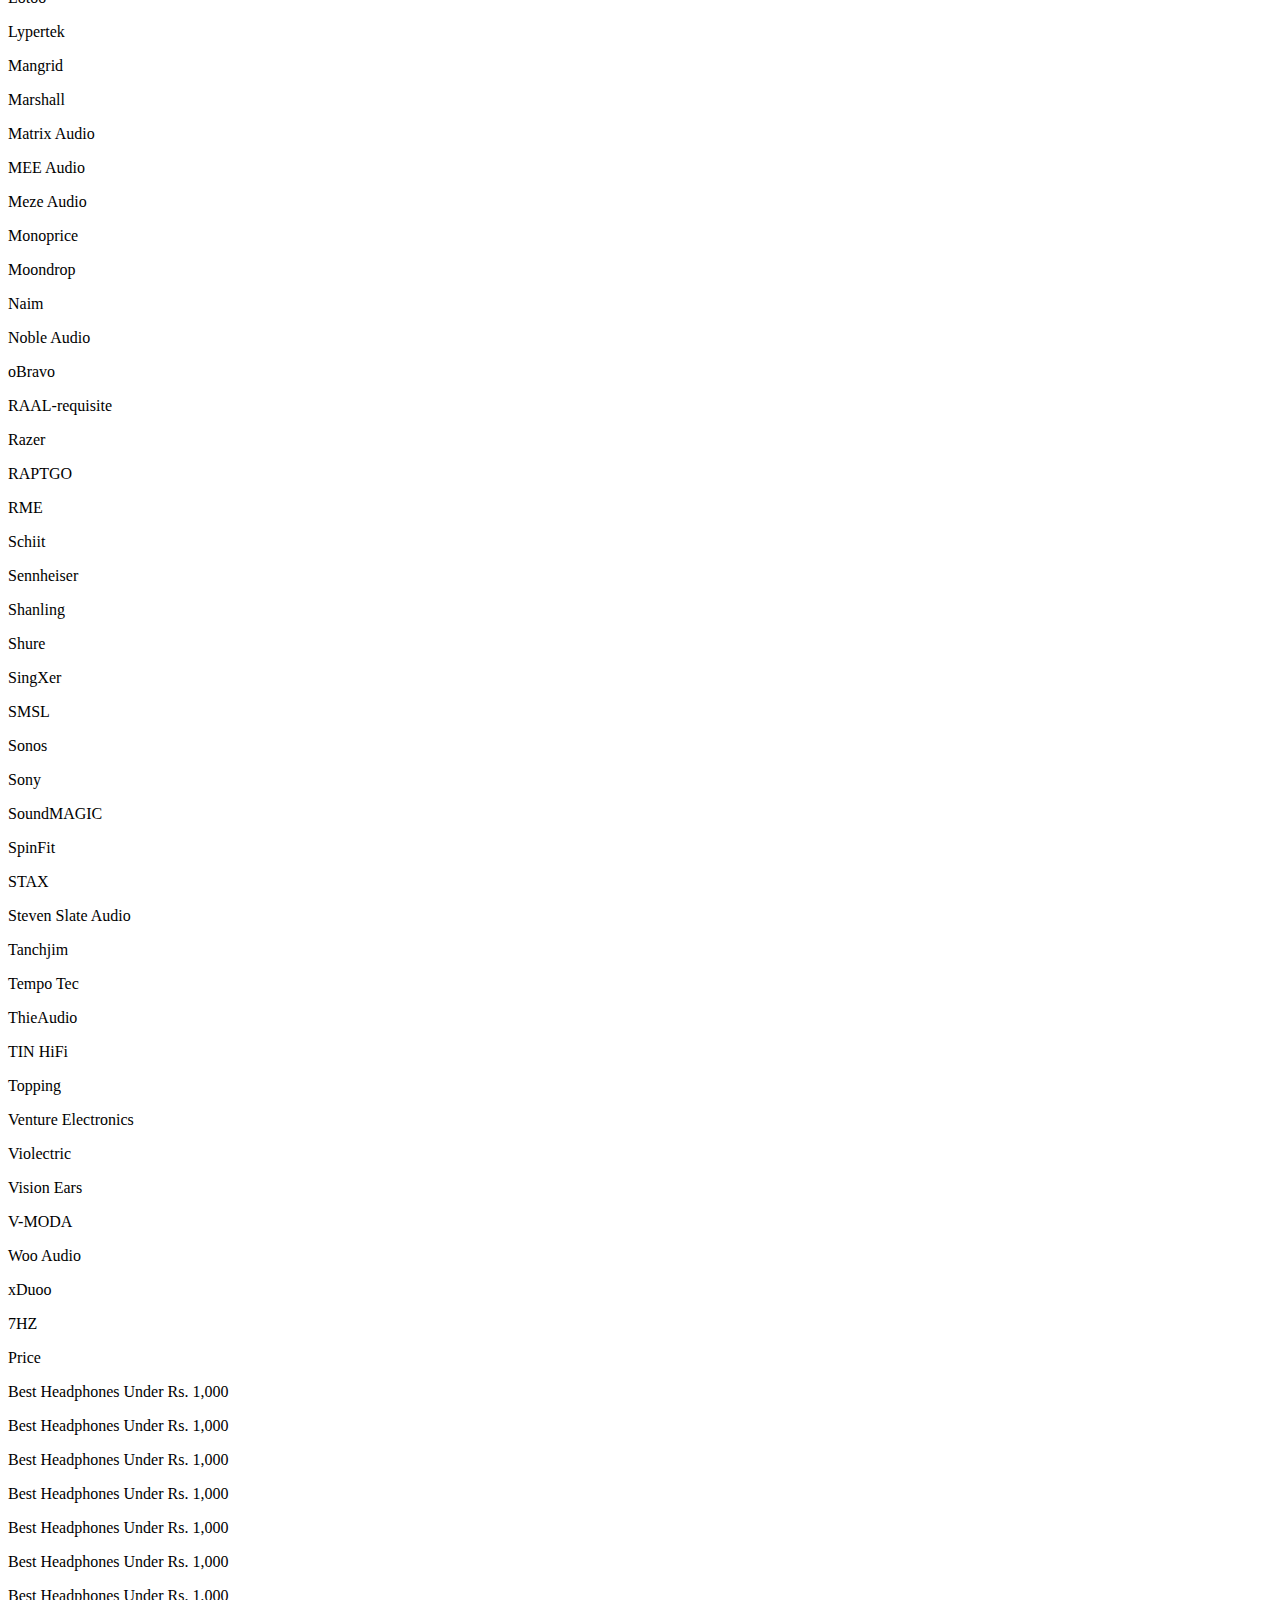
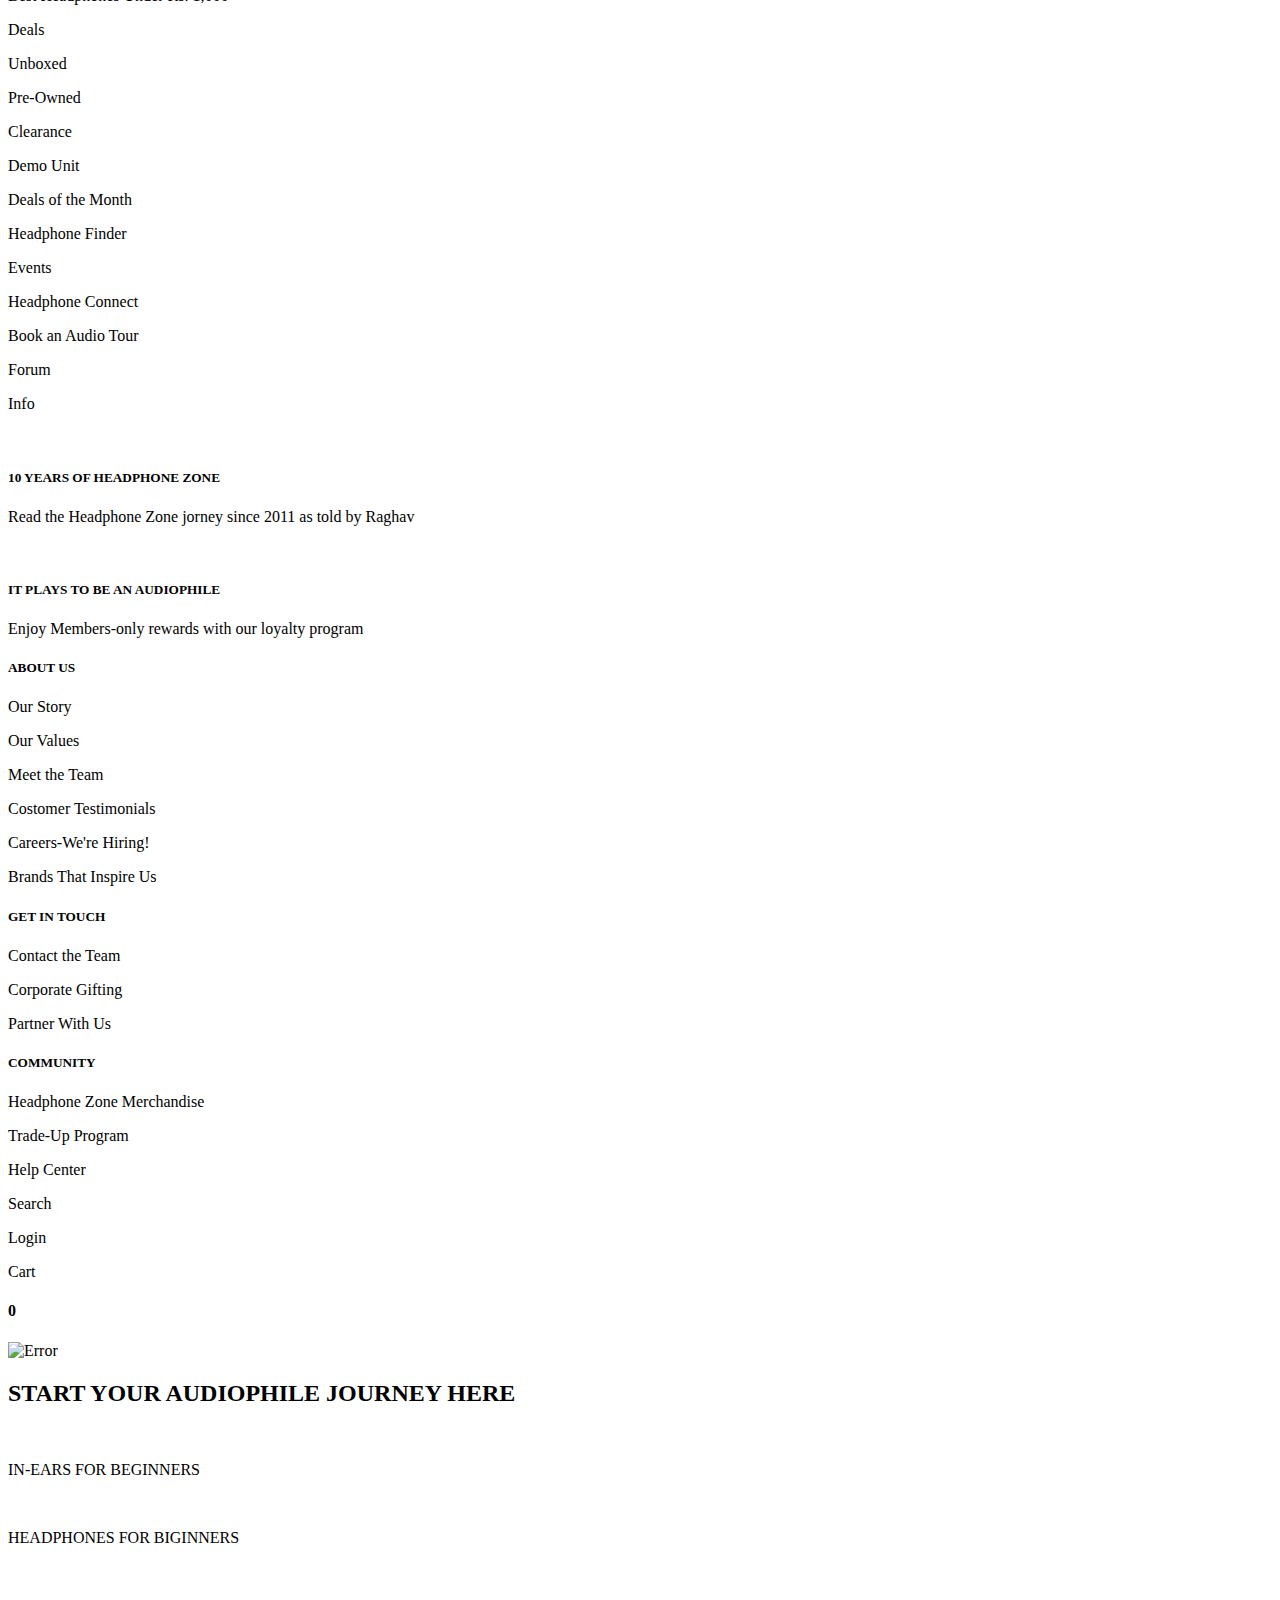
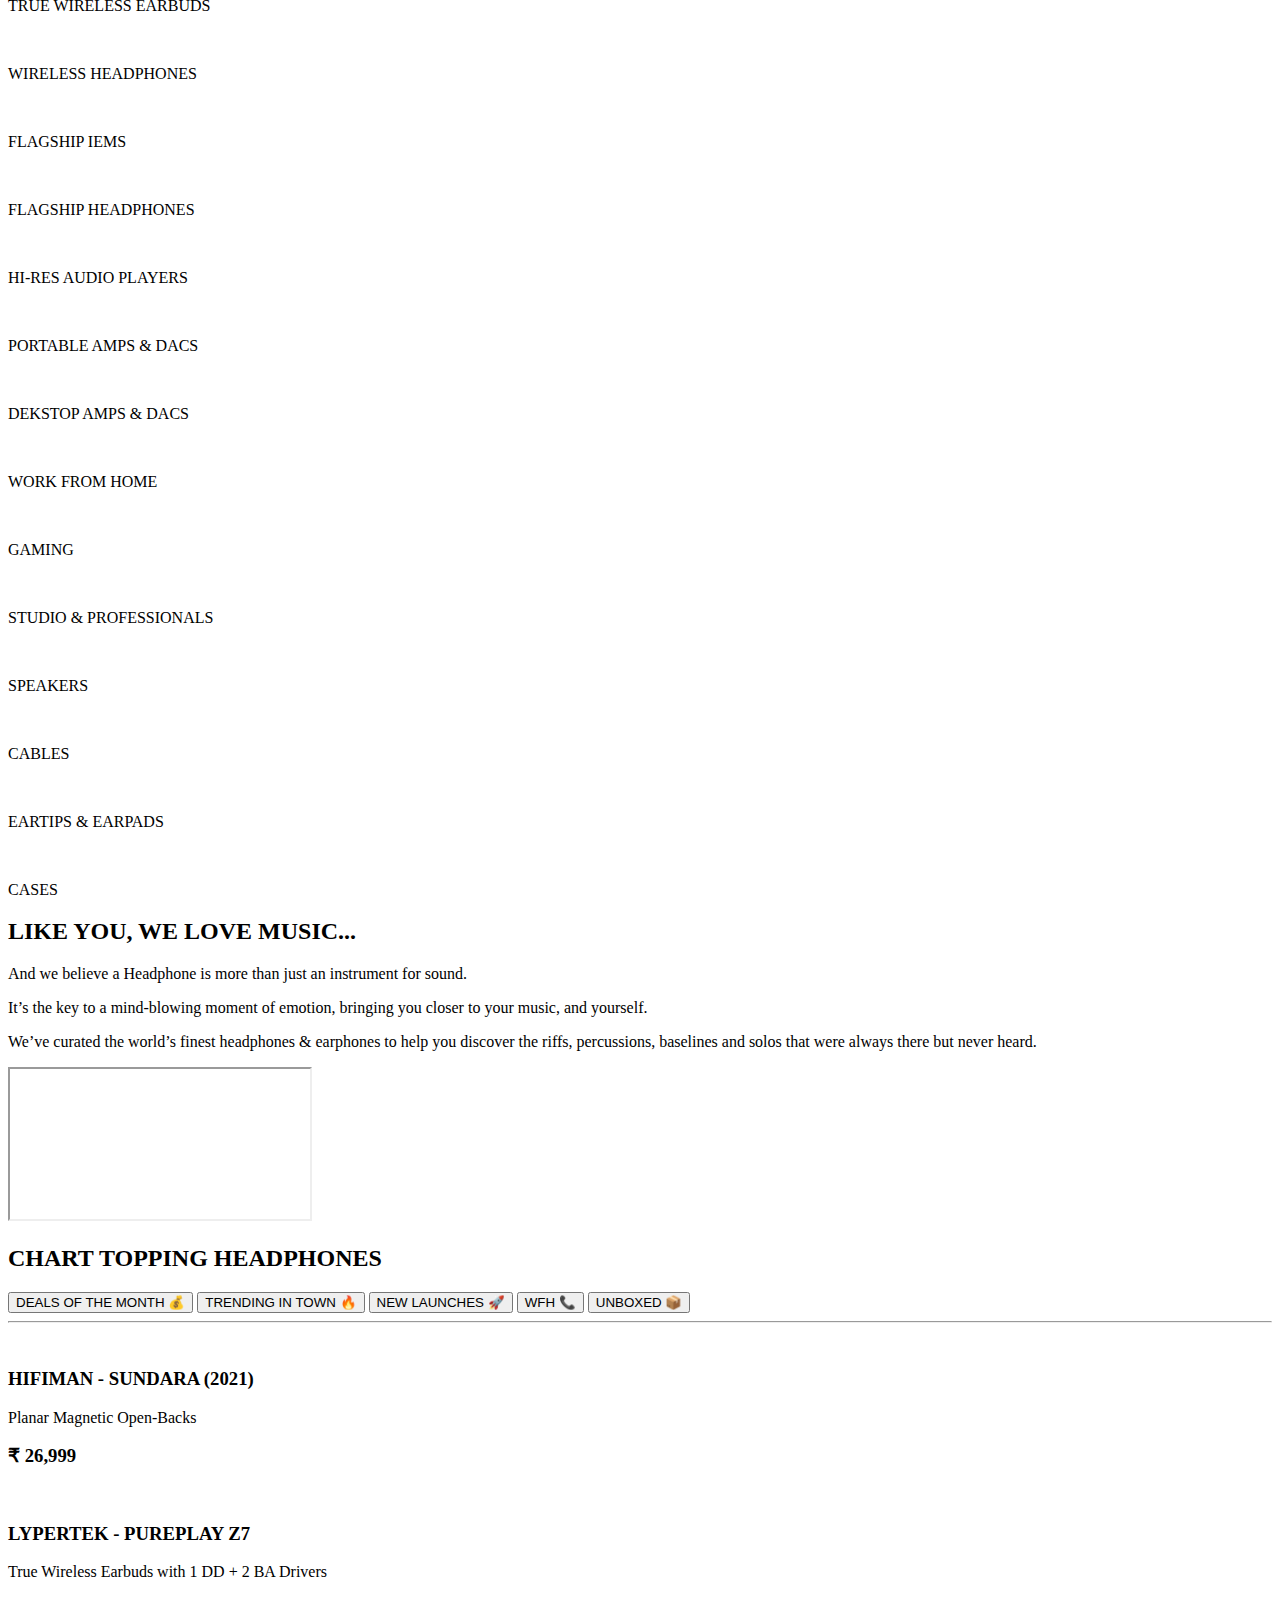
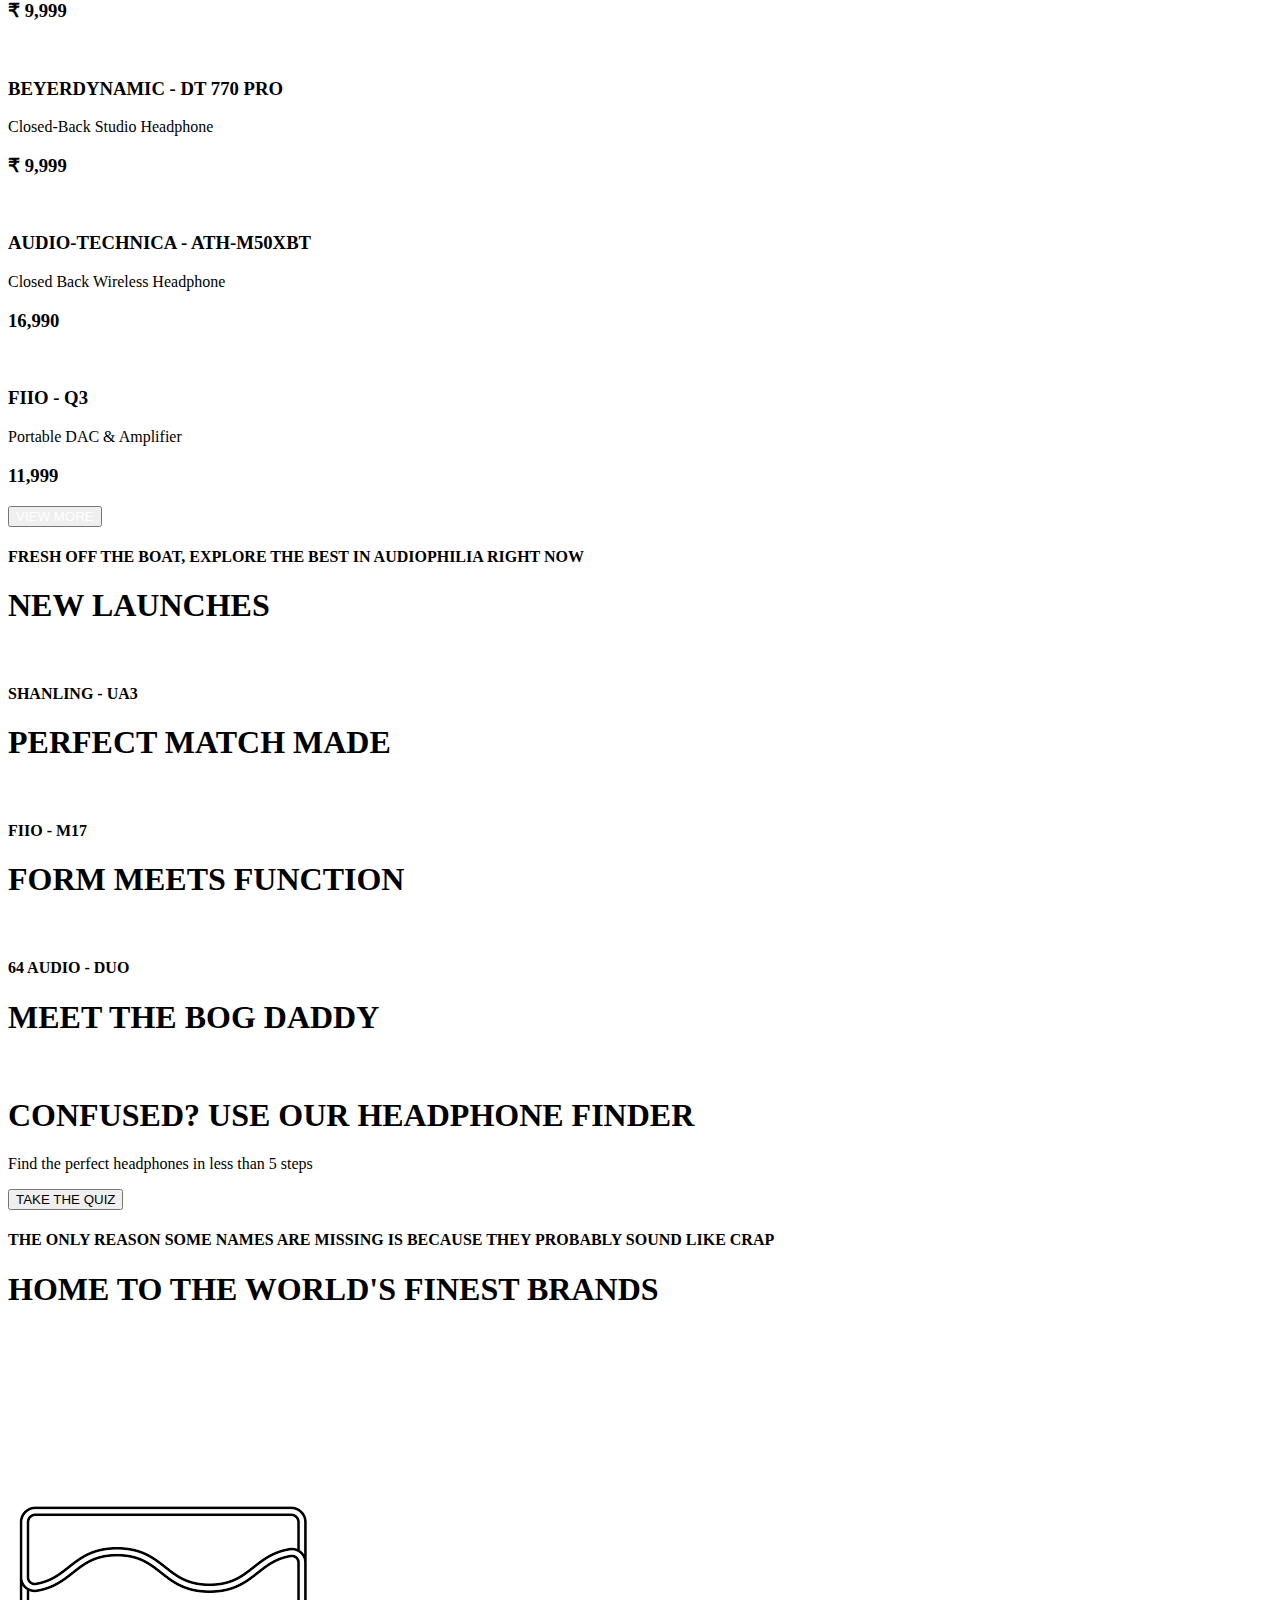
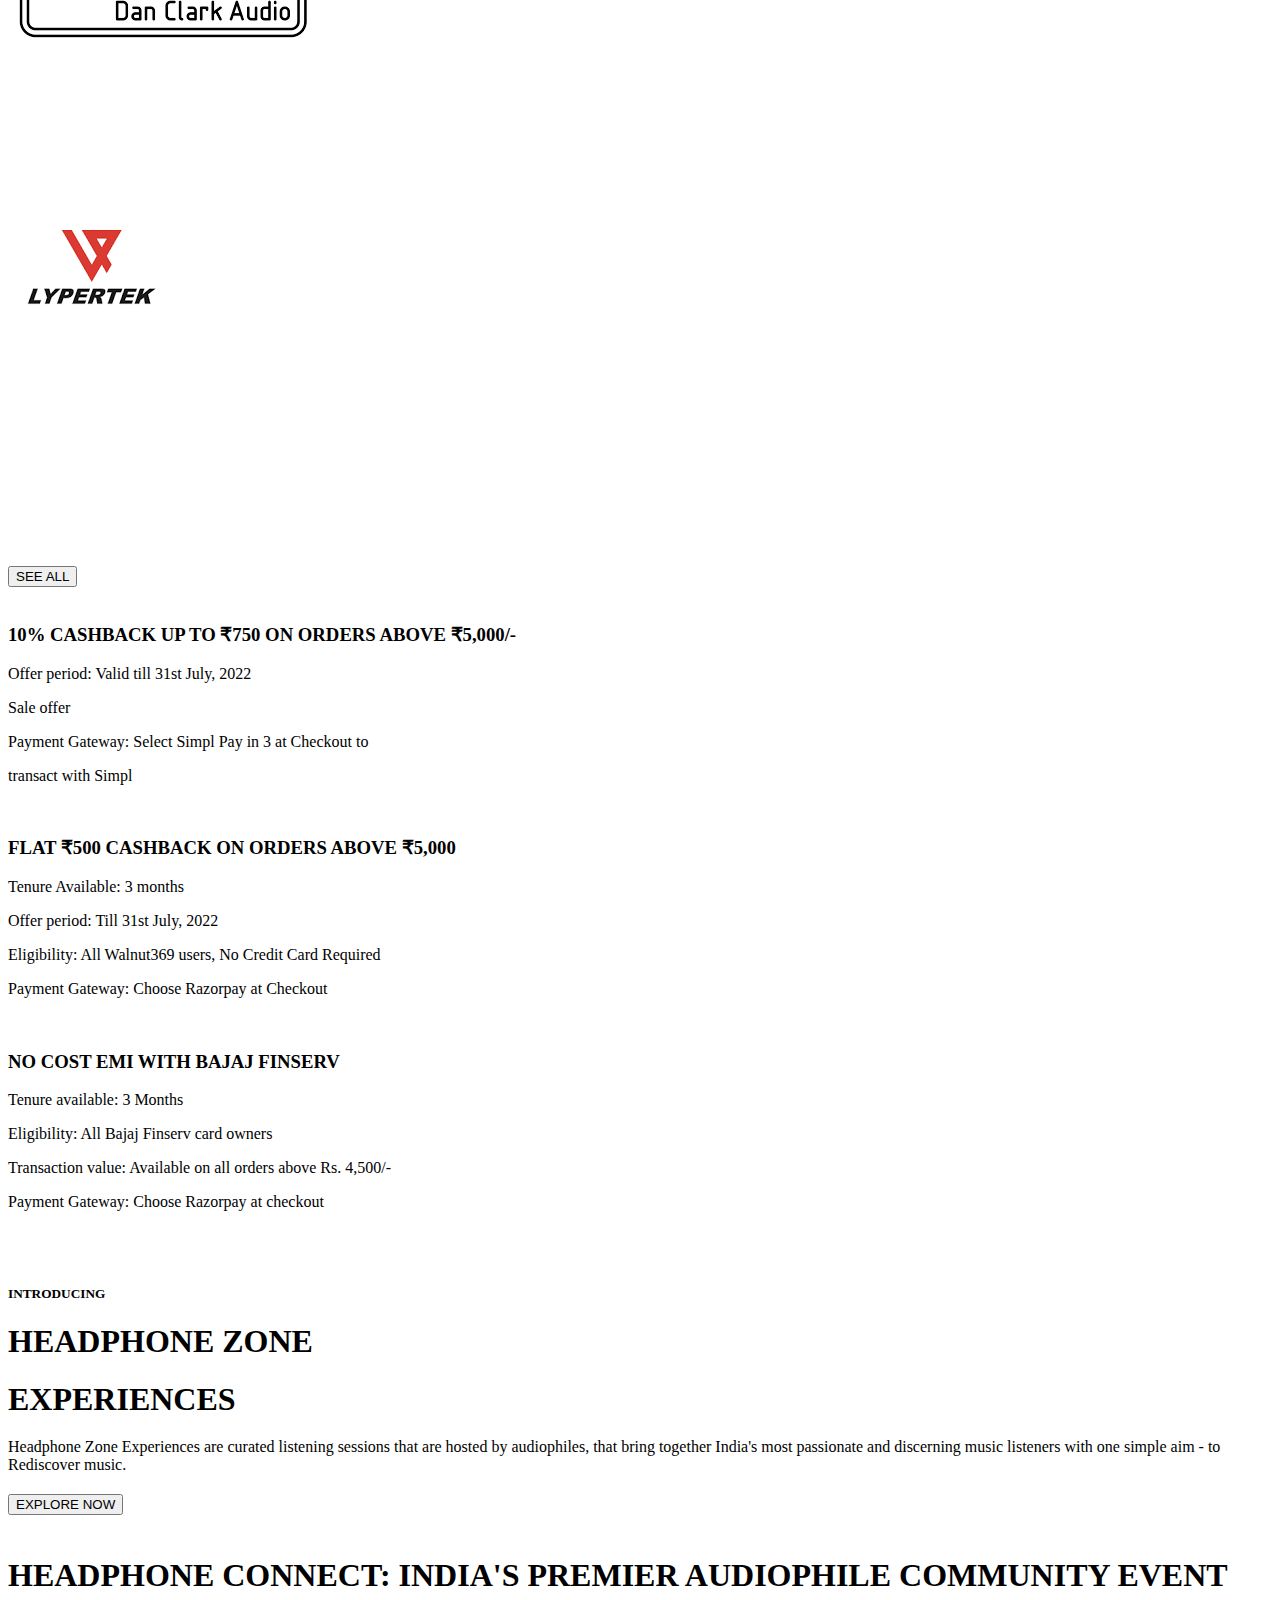
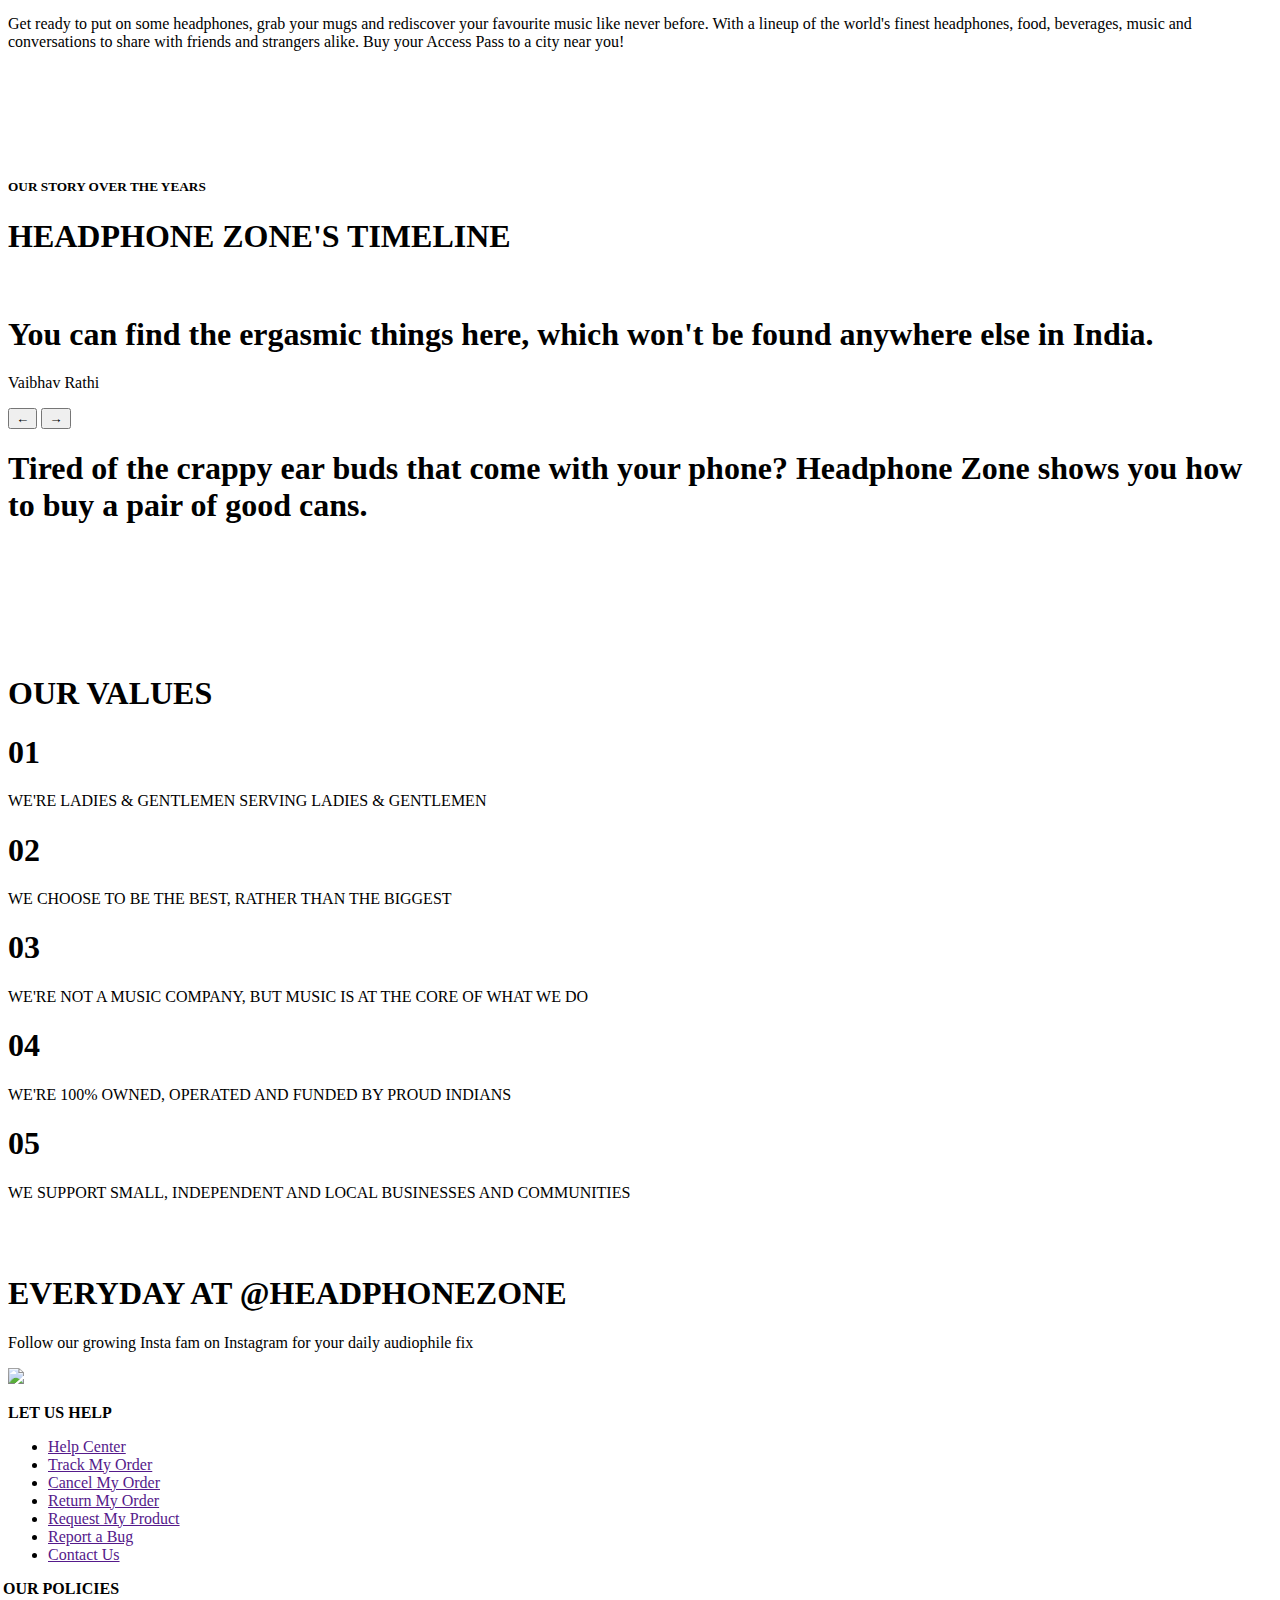
==== commit 84e0200b: "final" ====
--- a/index.html
+++ b/index.html
@@ -5,10 +5,16 @@
     <meta charset="UTF-8">
     <meta http-equiv="X-UA-Compatible" content="IE=edge">
     <meta name="viewport" content="width=device-width, initial-scale=1.0">
-    <title>Document</title>
-    <link rel="stylesheet" href="index.css">
+    <title>Home</title>
+  
 </head>
-
+<link rel="stylesheet" href="index.css">
+<link rel="stylesheet" href="./navbar.css">
+<style>
+#image{
+    margin-right: 50px;
+}
+</style>
 <body>
     <div id="navbar">
         <div id="image">
@@ -243,9 +249,9 @@
         </div>
         <div>
             <p>Search</p>
-            <p>Login</p>
+            <p onclick="login()">Login</p>
             <p>Cart</p>
-            <h4>0</h4>
+            <h4 id="q">0</h4>
         </div>
     </div>
     <div class="img_1">
@@ -745,4 +751,4 @@
 </body>
 </html>
 <script src="index.js"></script>
-<script src="navbar.js"></script>+<script src="./navbar.js"></script>